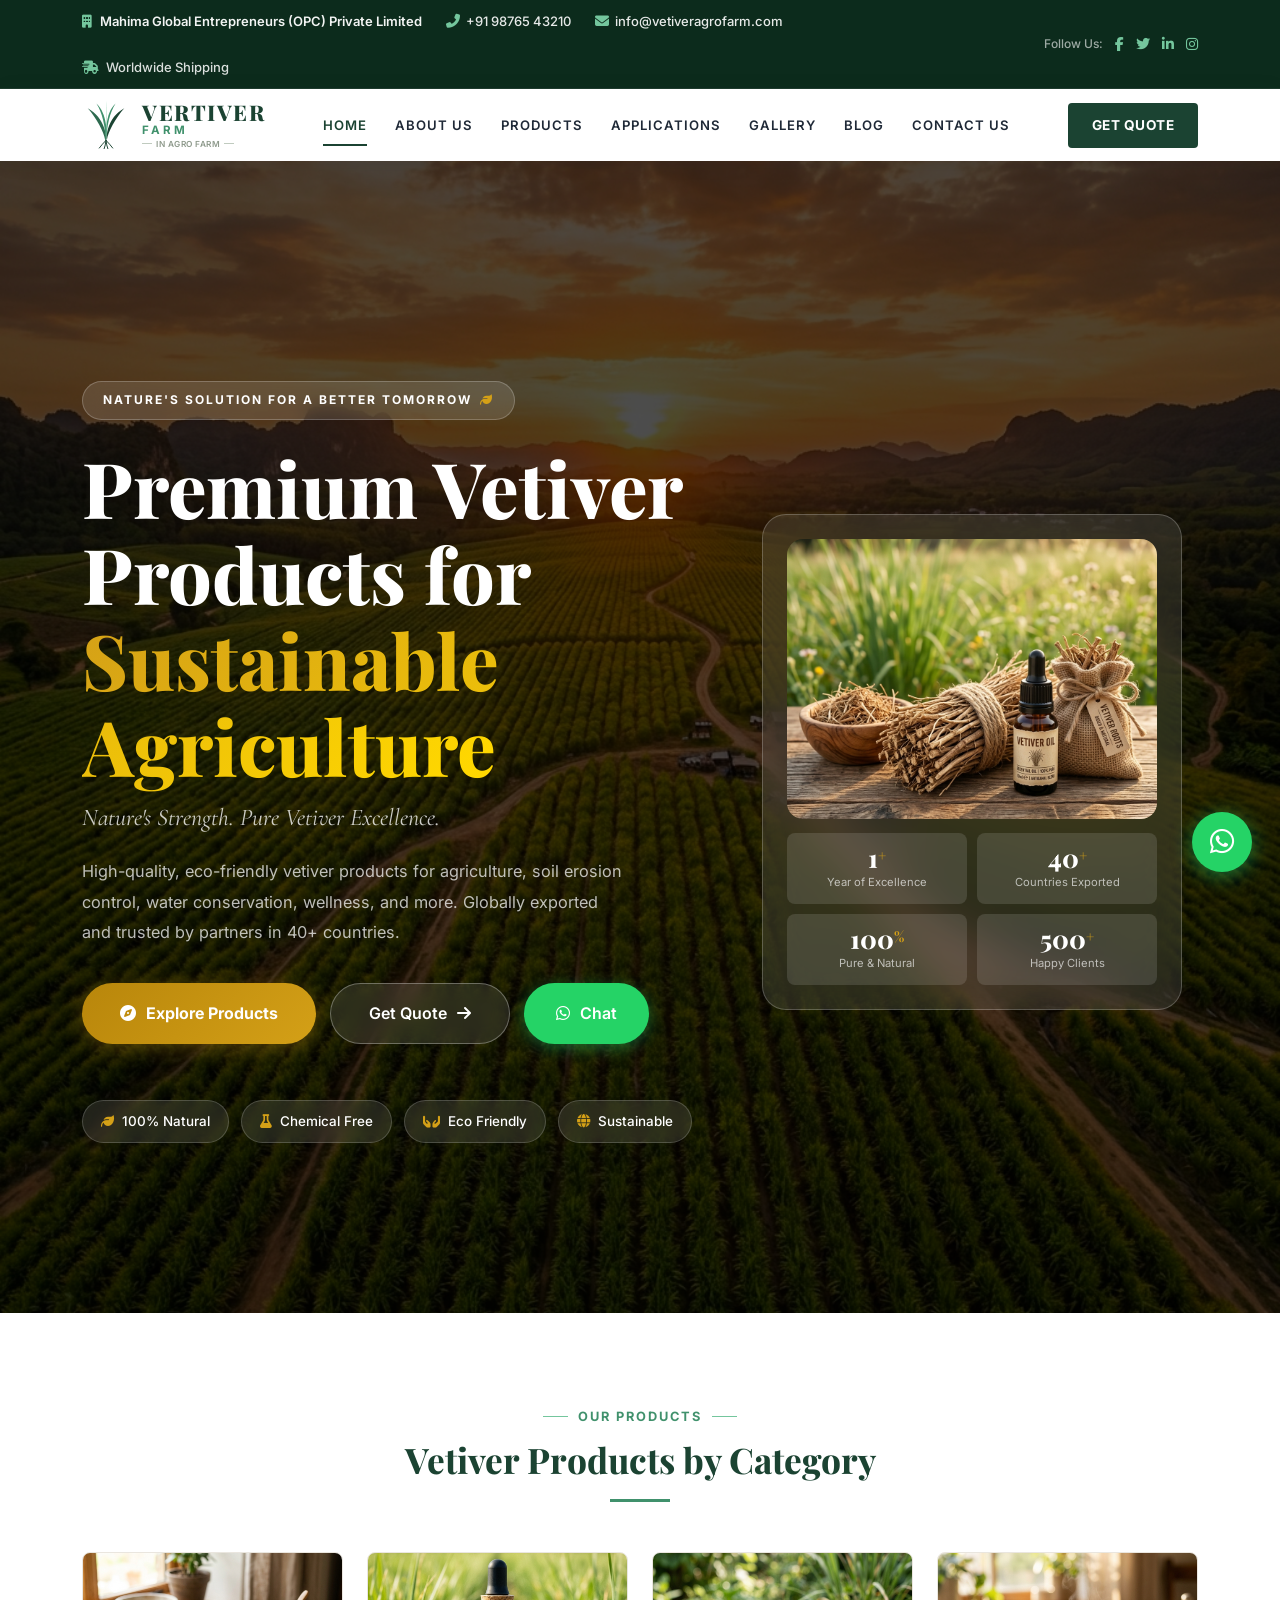
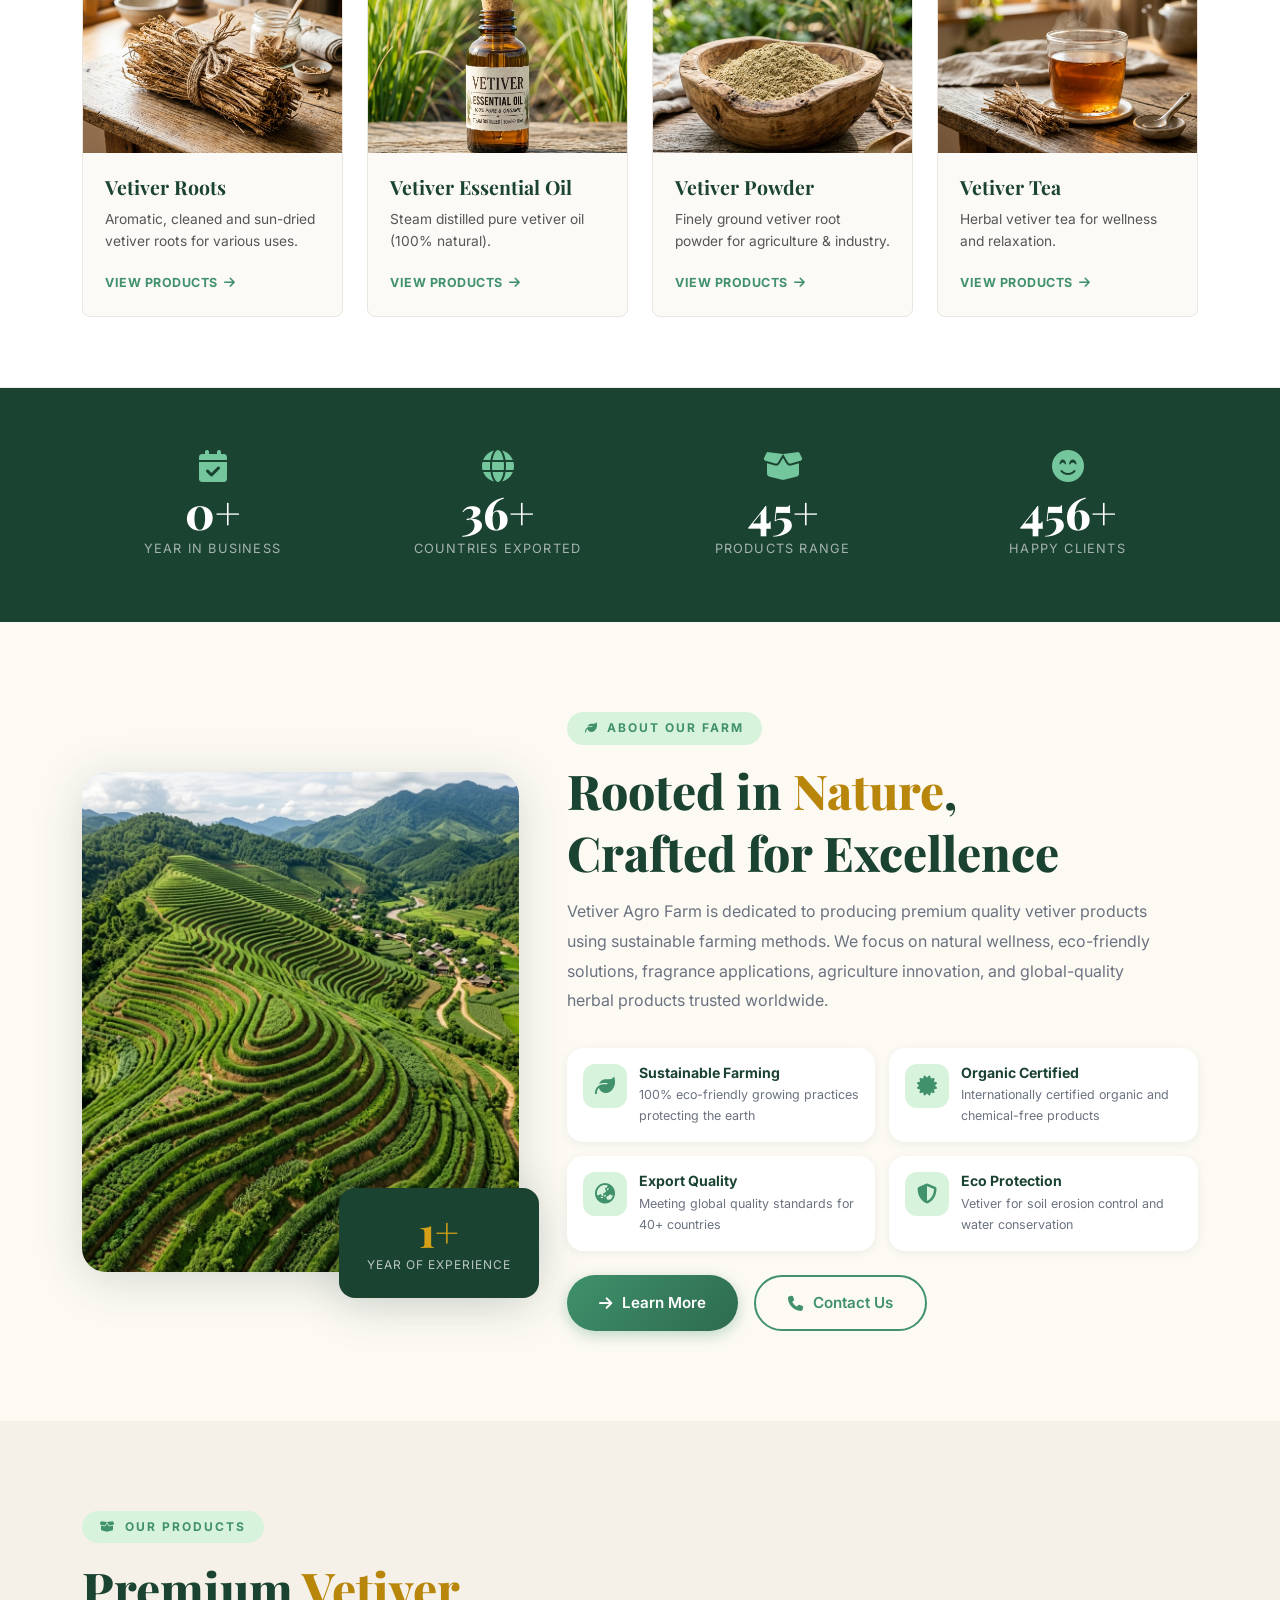
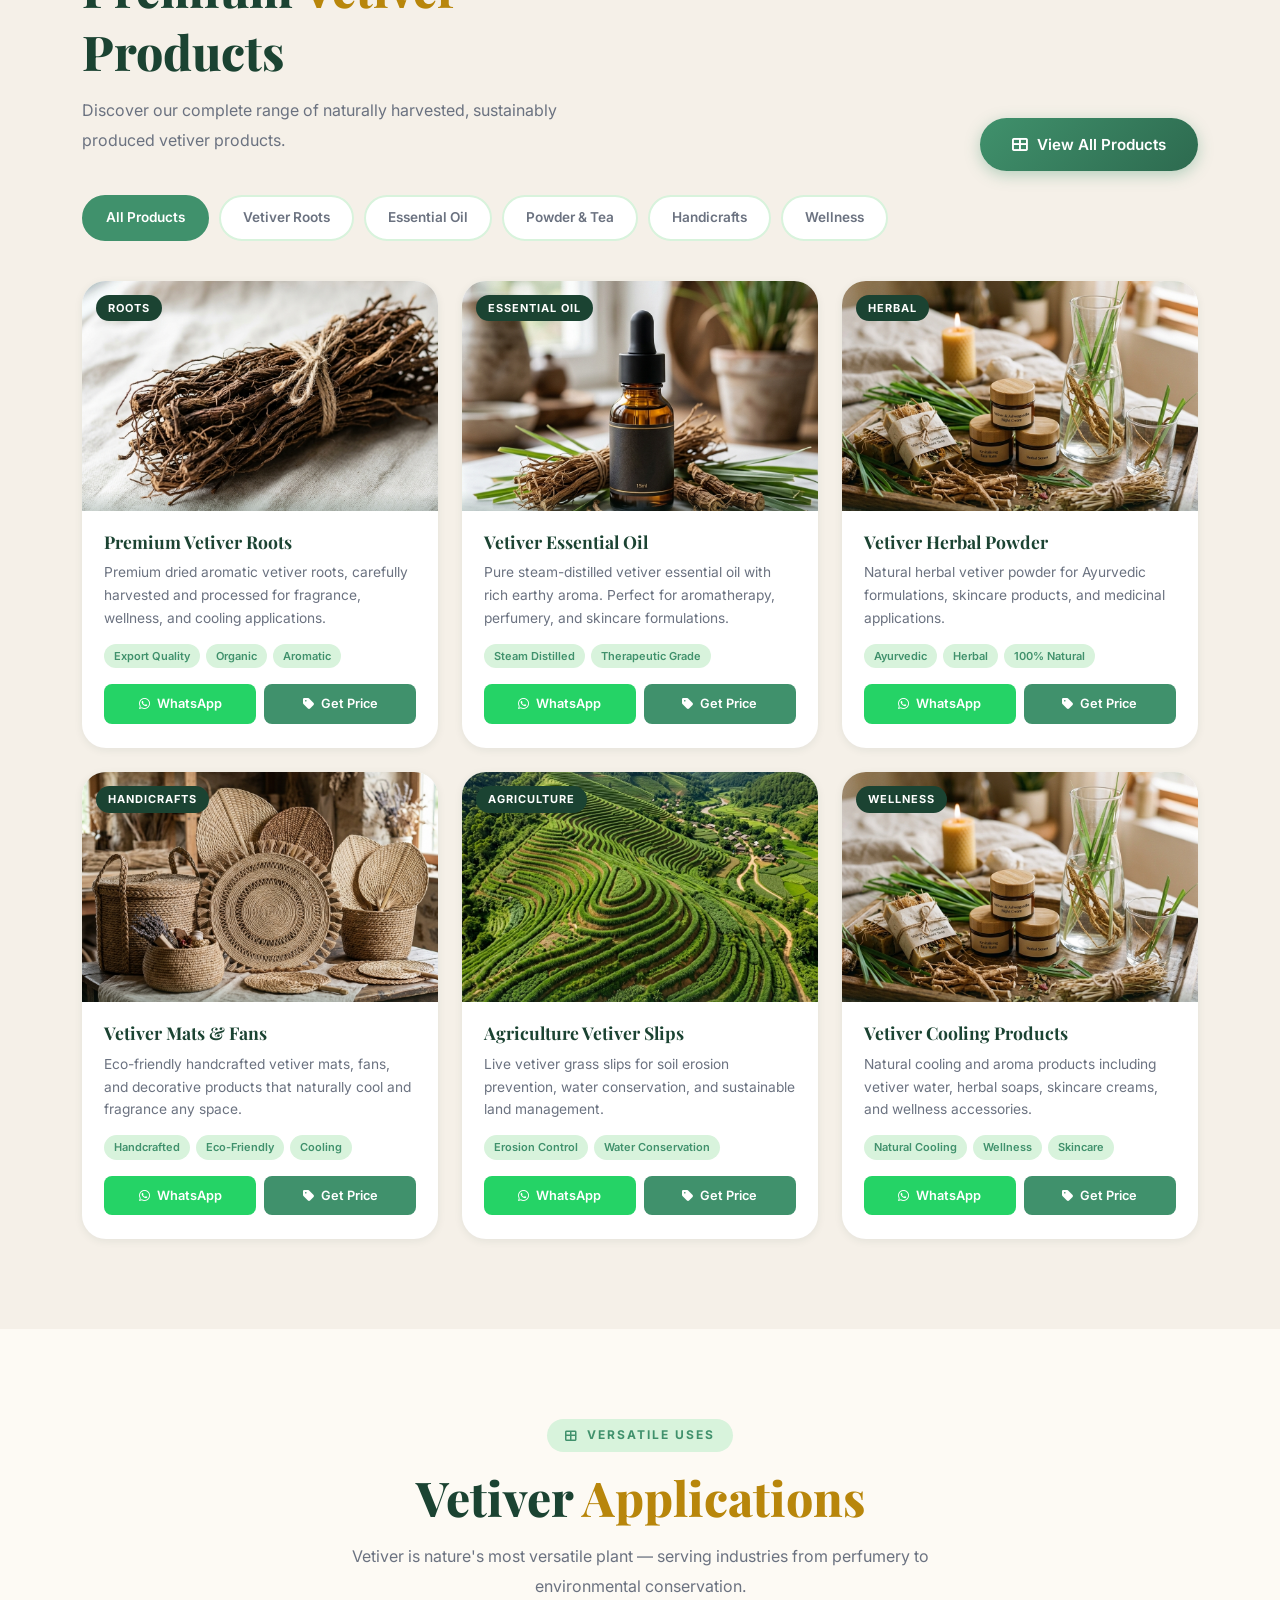
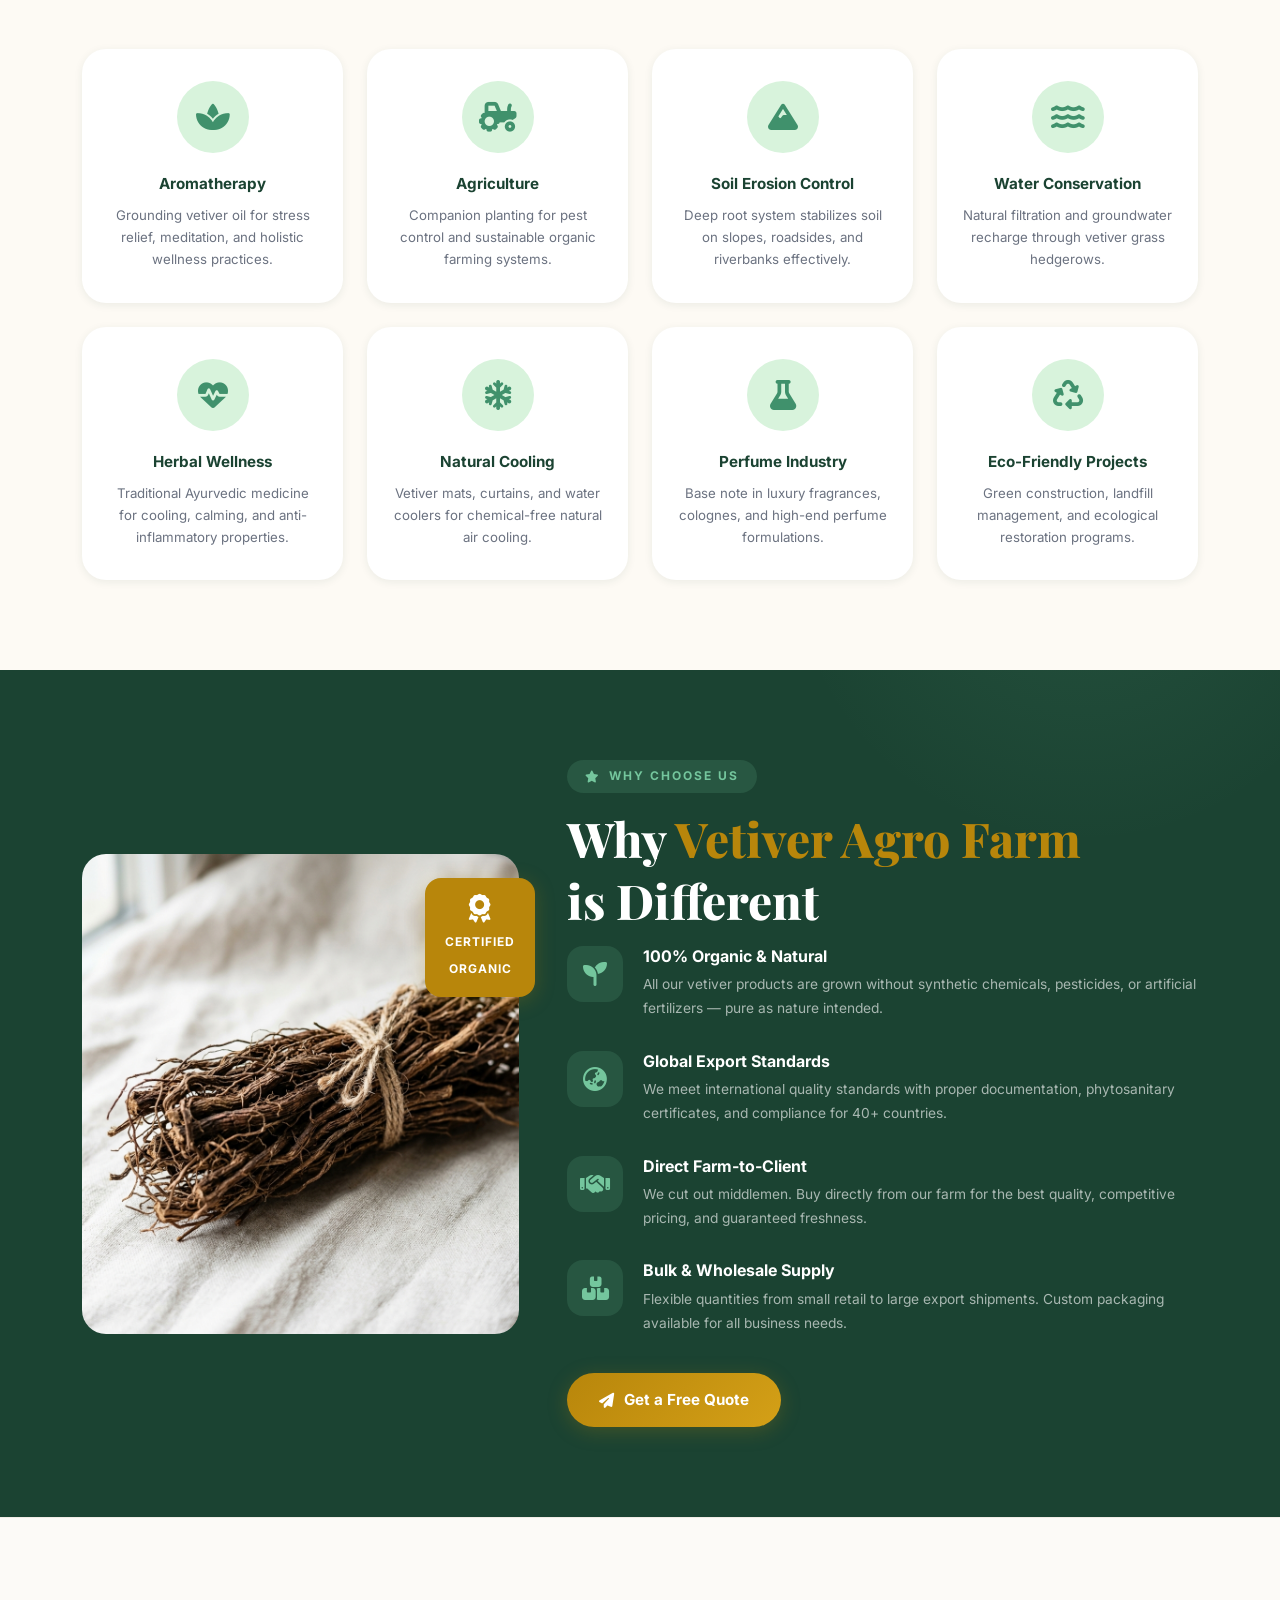
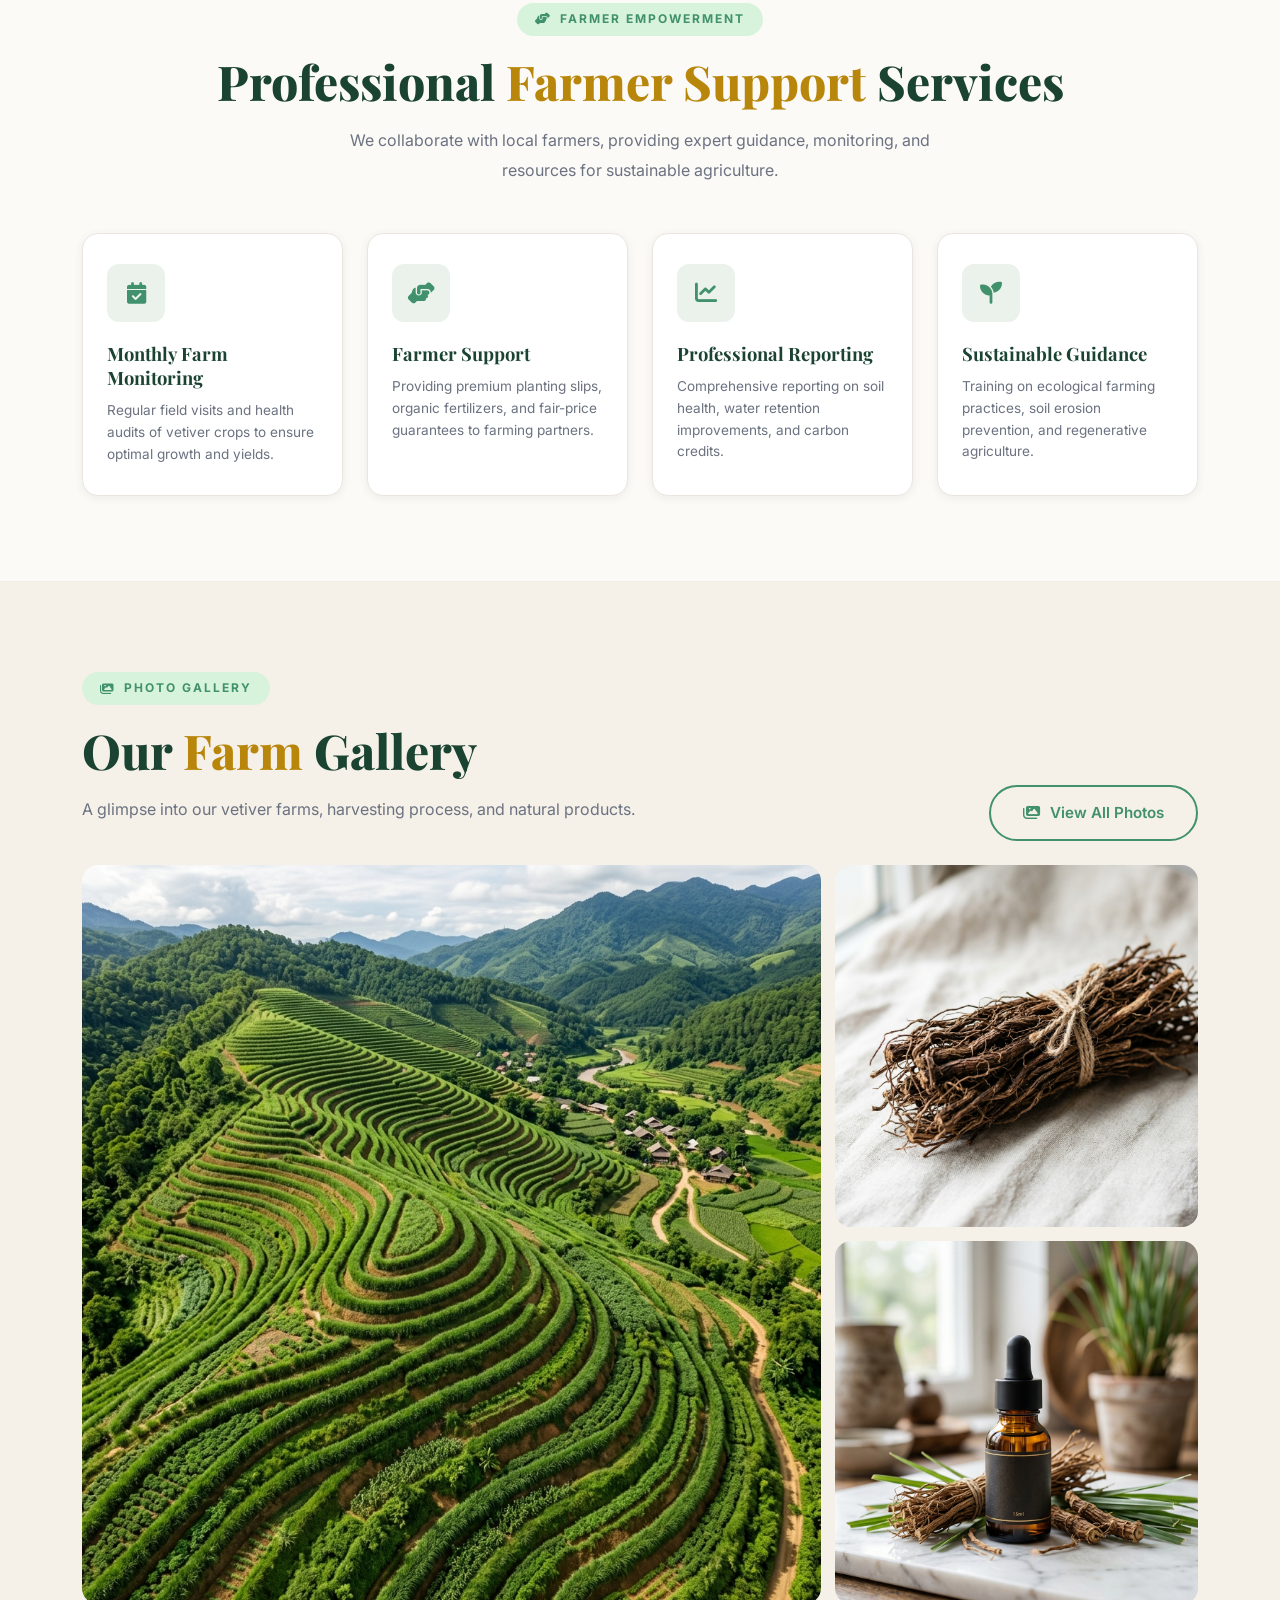
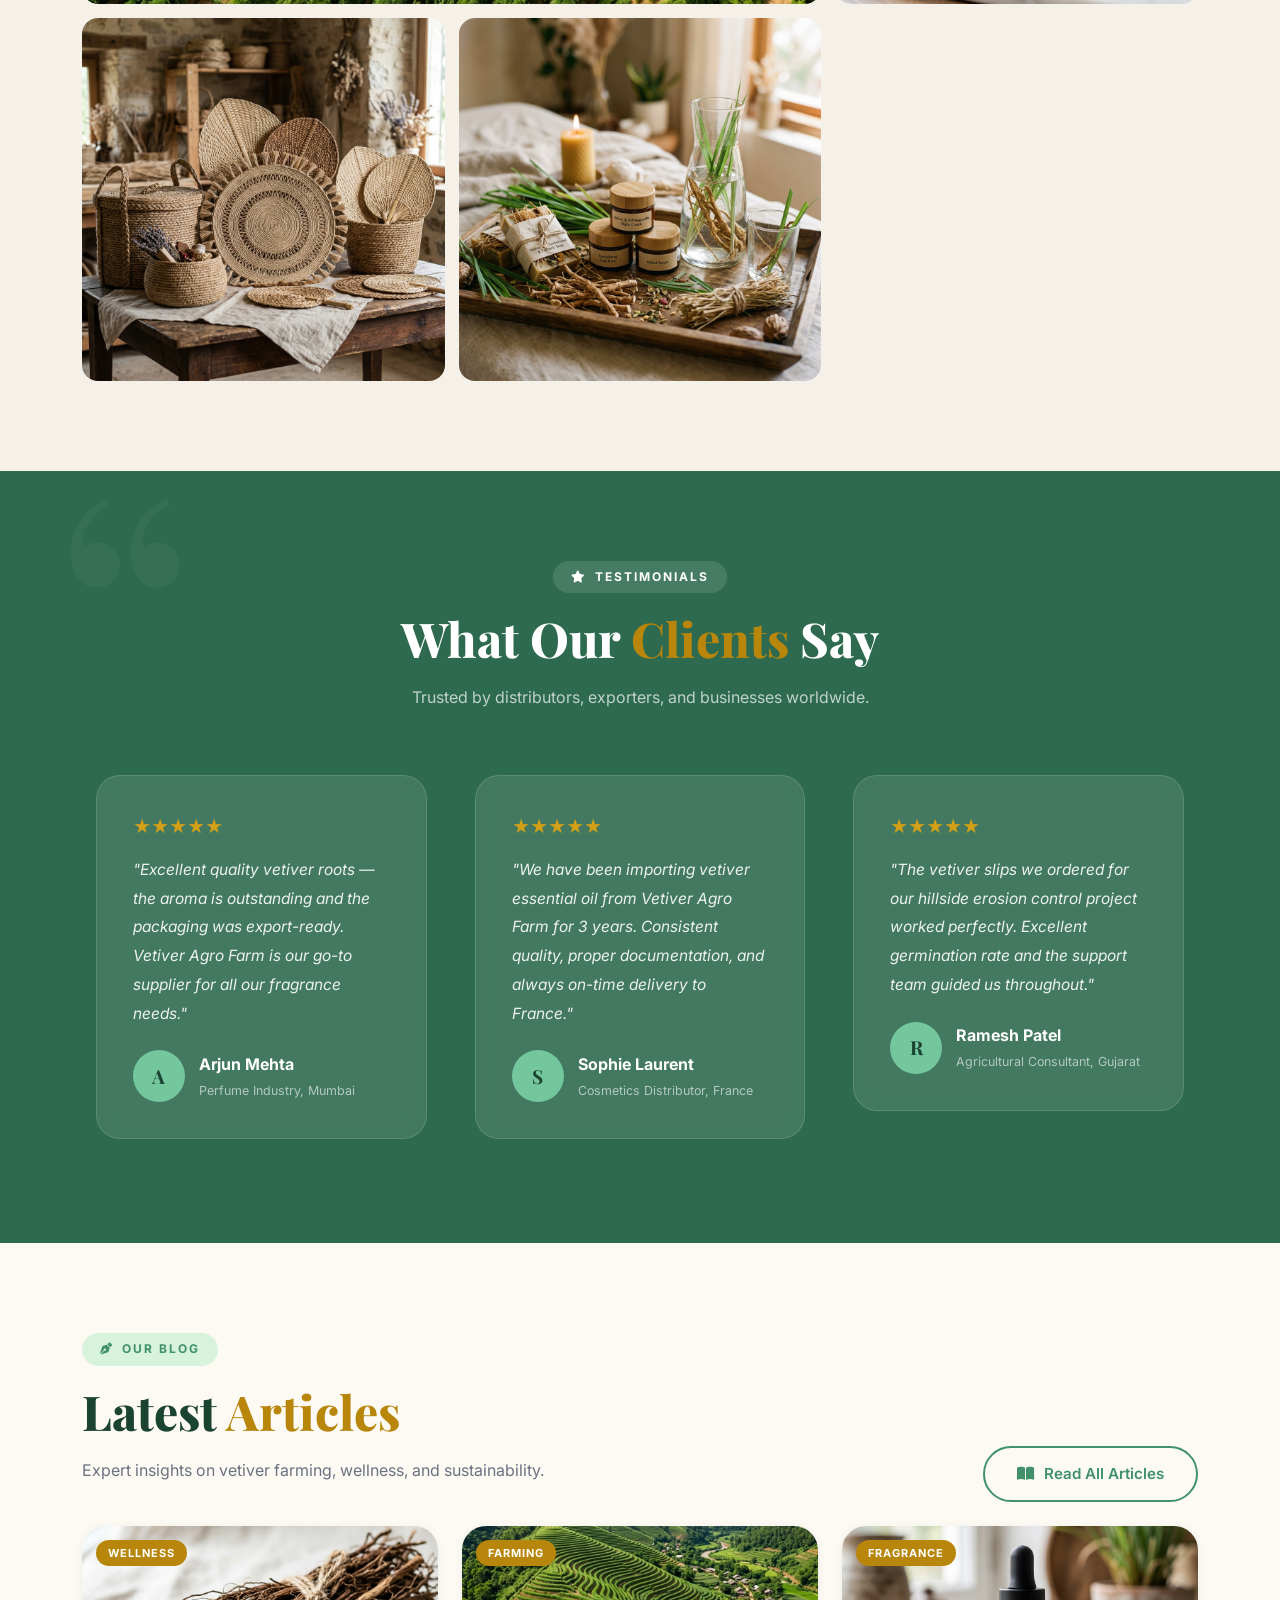
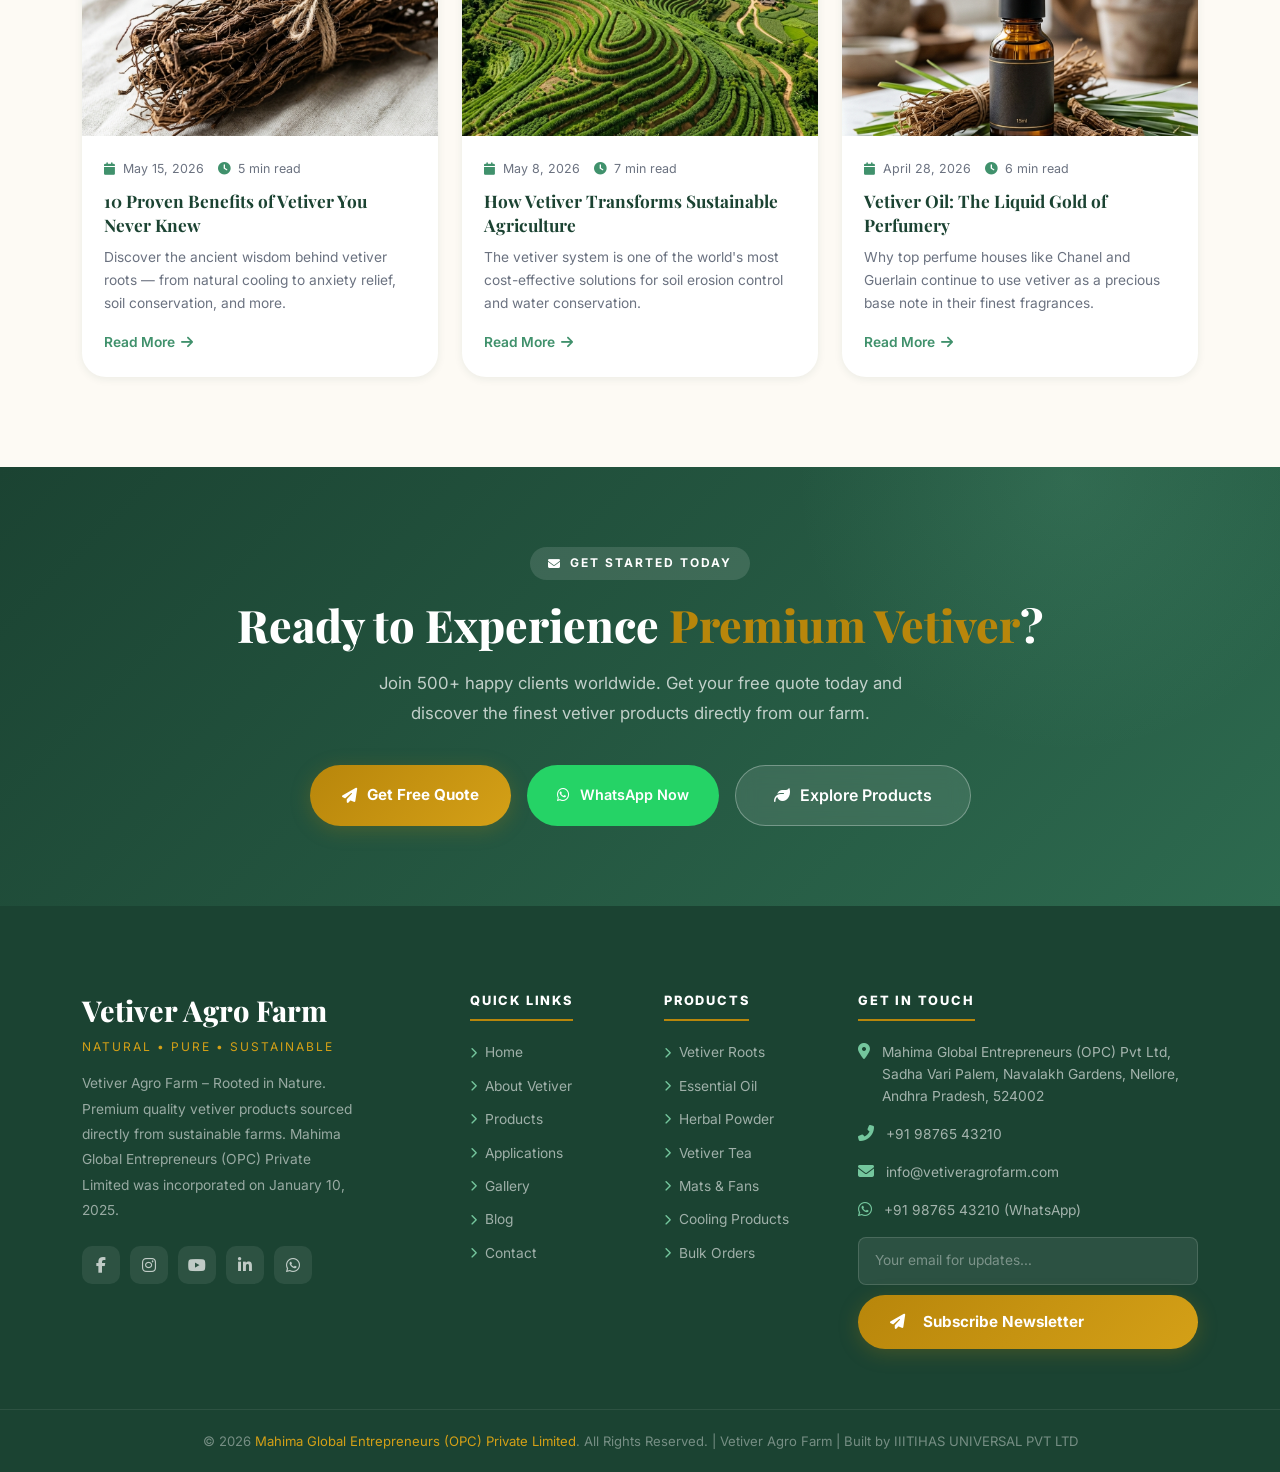
==== index.html @ 58e6f4e7 "Initialize project with VERTIVER FARM IN AGRO FARM website features and exporter support" ====
<!DOCTYPE html>
<html lang="en">
<head>
<meta charset="utf-8">
<title>Vetiver Agro Farm – Premium Vetiver Products | Natural • Pure • Sustainable</title>
<meta name="viewport" content="width=device-width, initial-scale=1.0">
<meta name="description" content="Vetiver Agro Farm – Premium quality vetiver roots, vetiver essential oil, herbal products, and sustainable agriculture solutions. Export quality, 100% natural, eco-friendly.">
<meta name="keywords" content="vetiver roots, vetiver oil, vetiver essential oil, herbal vetiver, organic vetiver, vetiver exporter, vetiver supplier, vetiver agro farm">
<meta property="og:title" content="Vetiver Agro Farm – Nature's Strength. Pure Vetiver Excellence.">
<meta property="og:description" content="Premium vetiver products for wellness, fragrance, agriculture & sustainability.">
<meta property="og:type" content="website">
<link rel="icon" href="img/favicon.ico">

<!-- Google Fonts -->
<link rel="preconnect" href="https://fonts.googleapis.com">
<link rel="preconnect" href="https://fonts.gstatic.com" crossorigin>

<!-- Icons -->
<link href="https://cdnjs.cloudflare.com/ajax/libs/font-awesome/6.5.0/css/all.min.css" rel="stylesheet">
<link href="https://cdn.jsdelivr.net/npm/bootstrap-icons@1.11.0/font/bootstrap-icons.css" rel="stylesheet">

<!-- Owl Carousel -->
<link href="lib/owlcarousel/assets/owl.carousel.min.css" rel="stylesheet">

<!-- Bootstrap -->
<link href="css/bootstrap.min.css" rel="stylesheet">

<!-- Vetiver Design System -->
<link href="css/vetiver.css" rel="stylesheet">

<!-- Schema Markup -->
<script type="application/ld+json">
{
  "@context": "https://schema.org",
  "@type": "Organization",
  "name": "Vetiver Agro Farm",
  "description": "Premium vetiver products supplier and exporter",
  "url": "https://vetiveragrofarm.com",
  "contactPoint": {
    "@type": "ContactPoint",
    "telephone": "+91-9876543210",
    "contactType": "sales"
  }
}
</script>
</head>
<body>

<!-- ====== FLOATING WHATSAPP ====== -->
<div class="floating-wa">
  <span class="floating-wa-tip">Chat on WhatsApp</span>
  <a href="https://wa.me/919876543210?text=Hello%20Vetiver%20Agro%20Farm%2C%20I%20am%20interested%20in%20your%20products."
     class="floating-wa-btn" id="floating-whatsapp-btn" target="_blank" rel="noopener" aria-label="Chat on WhatsApp">
    <i class="fab fa-whatsapp"></i>
  </a>
</div>

<!-- ====== BACK TO TOP ====== -->
<a href="#" class="back-to-top" id="back-to-top" aria-label="Back to top">
  <i class="bi bi-arrow-up"></i>
</a>

<!-- ====== LIGHTBOX ====== -->
<div class="lightbox-overlay" id="lightboxOverlay">
  <button class="lightbox-close" aria-label="Close"><i class="bi bi-x"></i></button>
  <img src="" alt="Gallery Image" class="lightbox-img" id="lightboxImg">
</div>

<!-- ====== TOPBAR ====== -->
<div class="v-topbar d-none d-lg-block">
  <div class="container">
    <div class="row align-items-center">
      <div class="col-lg-9">
        <div class="d-flex align-items-center flex-wrap" style="gap: 24px;">
          <span class="v-topbar-company" style="display: inline-flex; align-items: center; gap: 8px; margin-right: 0;"><i class="fas fa-building" style="color: #74C69D;"></i> Mahima Global Entrepreneurs (OPC) Private Limited</span>
          <a href="tel:+919876543210" style="margin-right: 0;"><i class="fas fa-phone-alt"></i> +91 98765 43210</a>
          <a href="mailto:info@vetiveragrofarm.com" style="margin-right: 0;"><i class="fas fa-envelope"></i> info@vetiveragrofarm.com</a>
          <span class="v-topbar-shipping" style="margin-right: 0;"><i class="fas fa-shipping-fast"></i> Worldwide Shipping</span>
        </div>
      </div>
      <div class="col-lg-3">
        <div class="d-flex align-items-center justify-content-end">
          <div class="v-topbar-social">
            <span>Follow Us:</span>
            <a href="#" aria-label="Facebook"><i class="fab fa-facebook-f"></i></a>
            <a href="#" aria-label="Twitter"><i class="fab fa-twitter"></i></a>
            <a href="#" aria-label="LinkedIn"><i class="fab fa-linkedin-in"></i></a>
            <a href="#" aria-label="Instagram"><i class="fab fa-instagram"></i></a>
          </div>
        </div>
      </div>
    </div>
  </div>
</div>

<!-- ====== NAVBAR ====== -->
<nav class="v-navbar navbar navbar-expand-lg" id="mainNavbar">
  <div class="container">
    <a href="index.html" class="v-brand" aria-label="Vetiver Agro Farm Home">
      <svg xmlns="http://www.w3.org/2000/svg" viewBox="0 0 100 100" class="v-brand-logo-svg">
        <path d="M50 82 C52 75, 48 35, 12 15 C30 35, 46 65, 48 80 Z" fill="#2D6A4F"/>
        <path d="M50 82 C53 72, 53 25, 30 5 C42 22, 49 55, 49 80 Z" fill="#40916C"/>
        <path d="M51 82 C50 72, 47 25, 70 5 C58 22, 51 55, 51 80 Z" fill="#40916C"/>
        <path d="M52 82 C50 75, 52 35, 88 15 C70 35, 54 65, 52 80 Z" fill="#1B4332"/>
        <path d="M50 82 C50 70, 50 15, 50 0 C51 15, 51 70, 50 82 Z" fill="#74C69D"/>
        <path d="M50 82 Q42 90, 36 98 M50 82 Q49 92, 46 100 M50 82 Q51 92, 54 100 M50 82 Q58 90, 64 98" stroke="#1B4332" stroke-width="2" fill="none" stroke-linecap="round"/>
      </svg>
      <div class="v-brand-text">
        <span class="v-brand-title">VERTIVER</span>
        <span class="v-brand-subtitle">FARM</span>
        <span class="v-brand-tagline">IN AGRO FARM</span>
      </div>
    </a>
    
    <div class="d-flex align-items-center">
      <!-- Sticky Action Buttons for Mobile Header -->
      <div class="mobile-nav-actions d-flex d-lg-none">
        <a href="tel:+919876543210" class="mobile-nav-btn phone" aria-label="Call Us"><i class="fas fa-phone-alt"></i></a>
        <a href="https://wa.me/919876543210" class="mobile-nav-btn whatsapp" target="_blank" aria-label="Chat on WhatsApp"><i class="fab fa-whatsapp"></i></a>
      </div>
      
      <!-- Hamburger Menu Toggler -->
      <button class="navbar-toggler border-0 p-1" type="button" data-bs-toggle="collapse" data-bs-target="#navbarCollapse" aria-label="Toggle navigation">
        <span class="navbar-toggler-icon"></span>
      </button>
    </div>
    
    <div class="collapse navbar-collapse" id="navbarCollapse">
      <!-- Close button inside mobile menu collapse -->
      <button class="mobile-menu-close d-lg-none" type="button" data-bs-toggle="collapse" data-bs-target="#navbarCollapse" aria-label="Close menu">
        <i class="fas fa-times"></i>
      </button>
      
      <div class="navbar-nav mx-auto">
        <a href="index.html"    class="nav-item nav-link v-nav-link active">Home</a>
        <a href="about.html"    class="nav-item nav-link v-nav-link">About Us</a>
        <a href="product.html"  class="nav-item nav-link v-nav-link">Products</a>
        <a href="service.html"  class="nav-item nav-link v-nav-link">Applications</a>
        <a href="gallery.html"  class="nav-item nav-link v-nav-link">Gallery</a>
        <a href="blog.html"     class="nav-item nav-link v-nav-link">Blog</a>
        <a href="contact.html"  class="nav-item nav-link v-nav-link">Contact Us</a>
      </div>
      <div class="v-nav-cta d-none d-lg-flex">
        <a href="contact.html#inquiry" class="v-btn-quote" id="navbar-quote-btn">Get Quote</a>
      </div>
    </div>
  </div>
</nav>

<!-- ====== HERO SECTION ====== -->
<section class="hero" id="hero">
  <div class="hero-bg"></div>
  <div class="hero-particles"></div>
  
  <div class="container">
    <div class="row align-items-center">
      <div class="col-lg-7">
        <div class="hero-content animate-on-scroll">
          <div class="hero-badge">
            NATURE'S SOLUTION FOR A BETTER TOMORROW <i class="fas fa-leaf"></i>
          </div>
          <h1 class="hero-title">
            Premium Vetiver Products for <span class="gold-text">Sustainable Agriculture</span>
          </h1>
          <p class="hero-sub">Nature's Strength. Pure Vetiver Excellence.</p>
          <p class="hero-desc">
            High-quality, eco-friendly vetiver products for agriculture, soil erosion control, water conservation, wellness, and more. Globally exported and trusted by partners in 40+ countries.
          </p>
          <div class="hero-btns">
            <a href="product.html" class="hero-btn-primary" id="hero-explore-btn">
              <i class="fas fa-compass"></i> Explore Products
            </a>
            <a href="contact.html#inquiry" class="hero-btn-outline" id="hero-about-btn">
              Get Quote <i class="fas fa-arrow-right"></i>
            </a>
            <a href="https://wa.me/919876543210?text=Hello%20Vetiver%20Agro%20Farm%2C%20I%20am%20interested%20in%20your%20products." class="hero-btn-wa" id="hero-wa-btn" target="_blank">
              <i class="fab fa-whatsapp"></i> Chat
            </a>
          </div>
          
          <div class="hero-features">
            <div class="hero-feat-badge">
              <i class="fas fa-leaf"></i> 100% Natural
            </div>
            <div class="hero-feat-badge">
              <i class="fas fa-flask"></i> Chemical Free
            </div>
            <div class="hero-feat-badge">
              <i class="fas fa-hands-holding"></i> Eco Friendly
            </div>
            <div class="hero-feat-badge">
              <i class="fas fa-globe"></i> Sustainable
            </div>
          </div>
        </div>
      </div>
      
      <div class="col-lg-5 hero-img-col animate-on-scroll d2">
        <div class="hero-card">
          <img src="img/vetiver_hero_product.png" alt="Premium Vetiver Products" loading="lazy">
          <div class="hero-card-stats">
            <div class="hero-stat">
              <div class="num">1<sup>+</sup></div>
              <div class="lbl">Year of Excellence</div>
            </div>
            <div class="hero-stat">
              <div class="num">40<sup>+</sup></div>
              <div class="lbl">Countries Exported</div>
            </div>
            <div class="hero-stat">
              <div class="num">100<sup>%</sup></div>
              <div class="lbl">Pure & Natural</div>
            </div>
            <div class="hero-stat">
              <div class="num">500<sup>+</sup></div>
              <div class="lbl">Happy Clients</div>
            </div>
          </div>
        </div>
      </div>
    </div>
  </div>
</section>

<!-- ====== PRODUCTS BY CATEGORY ====== -->
<section class="cat-products-section" id="product-categories">
  <div class="container">
    <div class="cat-heading-wrap animate-on-scroll">
      <span class="cat-section-subtitle">Our Products</span>
      <h2 class="cat-section-title">Vetiver Products by Category</h2>
      <div class="cat-title-underline"></div>
    </div>
    
    <div class="cat-card-grid">
      <!-- Card 1: Vetiver Roots -->
      <div class="animate-on-scroll d1">
        <div class="cat-card">
          <div class="cat-card-img-wrap">
            <img src="img/vetiver_roots_cat.png" alt="Vetiver Roots" loading="lazy">
          </div>
          <div class="cat-card-body">
            <h3 class="cat-card-title">Vetiver Roots</h3>
            <p class="cat-card-desc">Aromatic, cleaned and sun-dried vetiver roots for various uses.</p>
            <a href="product.html" class="cat-card-link">View Products <i class="fas fa-arrow-right"></i></a>
          </div>
        </div>
      </div>
      
      <!-- Card 2: Vetiver Essential Oil -->
      <div class="animate-on-scroll d2">
        <div class="cat-card">
          <div class="cat-card-img-wrap">
            <img src="img/vetiver_oil_cat.png" alt="Vetiver Essential Oil" loading="lazy">
          </div>
          <div class="cat-card-body">
            <h3 class="cat-card-title">Vetiver Essential Oil</h3>
            <p class="cat-card-desc">Steam distilled pure vetiver oil (100% natural).</p>
            <a href="product.html" class="cat-card-link">View Products <i class="fas fa-arrow-right"></i></a>
          </div>
        </div>
      </div>
      
      <!-- Card 3: Vetiver Powder -->
      <div class="animate-on-scroll d3">
        <div class="cat-card">
          <div class="cat-card-img-wrap">
            <img src="img/vetiver_powder_cat.png" alt="Vetiver Powder" loading="lazy">
          </div>
          <div class="cat-card-body">
            <h3 class="cat-card-title">Vetiver Powder</h3>
            <p class="cat-card-desc">Finely ground vetiver root powder for agriculture & industry.</p>
            <a href="product.html" class="cat-card-link">View Products <i class="fas fa-arrow-right"></i></a>
          </div>
        </div>
      </div>
      
      <!-- Card 4: Vetiver Tea -->
      <div class="animate-on-scroll d4">
        <div class="cat-card">
          <div class="cat-card-img-wrap">
            <img src="img/vetiver_tea_cat.png" alt="Vetiver Tea" loading="lazy">
          </div>
          <div class="cat-card-body">
            <h3 class="cat-card-title">Vetiver Tea</h3>
            <p class="cat-card-desc">Herbal vetiver tea for wellness and relaxation.</p>
            <a href="product.html" class="cat-card-link">View Products <i class="fas fa-arrow-right"></i></a>
          </div>
        </div>
      </div>
    </div>
  </div>
</section>

<!-- ====== STATS BAR ====== -->
<div class="stats-bar animate-on-scroll">
  <div class="container">
    <div class="row text-center">
      <div class="col-6 col-md-3">
        <div class="stat-item">
          <i class="fas fa-calendar-check stat-icon"></i>
          <span class="stat-num"><span data-target="1" data-suffix="+"></span></span>
          <span class="stat-lbl">Year in Business</span>
        </div>
      </div>
      <div class="col-6 col-md-3">
        <div class="stat-item">
          <i class="fas fa-globe stat-icon"></i>
          <span class="stat-num"><span data-target="40" data-suffix="+"></span></span>
          <span class="stat-lbl">Countries Exported</span>
        </div>
      </div>
      <div class="col-6 col-md-3">
        <div class="stat-item">
          <i class="fas fa-box-open stat-icon"></i>
          <span class="stat-num"><span data-target="50" data-suffix="+"></span></span>
          <span class="stat-lbl">Products Range</span>
        </div>
      </div>
      <div class="col-6 col-md-3">
        <div class="stat-item">
          <i class="fas fa-smile-beam stat-icon"></i>
          <span class="stat-num"><span data-target="500" data-suffix="+"></span></span>
          <span class="stat-lbl">Happy Clients</span>
        </div>
      </div>
    </div>
  </div>
</div>

<!-- ====== ABOUT SECTION ====== -->
<section class="about-section" id="about">
  <div class="container">
    <div class="row align-items-center g-5">
      <div class="col-lg-5 animate-on-scroll">
        <div class="about-img-wrap">
          <img src="img/vetiver_agriculture.jpg" alt="Vetiver Agro Farm Sustainable Farming" class="about-img">
          <div class="about-exp-badge">
            <div class="num">1+</div>
            <div class="lbl">Year of Experience</div>
          </div>
        </div>
      </div>
      <div class="col-lg-7 animate-on-scroll d2">
        <div class="section-badge"><i class="fas fa-leaf"></i> About Our Farm</div>
        <h2 class="section-title">Rooted in <span>Nature</span>,<br>Crafted for Excellence</h2>
        <p class="section-subtitle mb-4">
          Vetiver Agro Farm is dedicated to producing premium quality vetiver products using sustainable
          farming methods. We focus on natural wellness, eco-friendly solutions, fragrance applications,
          agriculture innovation, and global-quality herbal products trusted worldwide.
        </p>
        <div class="about-feats">
          <div class="about-feat">
            <div class="about-feat-icon"><i class="fas fa-leaf"></i></div>
            <div class="about-feat-text">
              <h6>Sustainable Farming</h6>
              <p>100% eco-friendly growing practices protecting the earth</p>
            </div>
          </div>
          <div class="about-feat">
            <div class="about-feat-icon"><i class="fas fa-certificate"></i></div>
            <div class="about-feat-text">
              <h6>Organic Certified</h6>
              <p>Internationally certified organic and chemical-free products</p>
            </div>
          </div>
          <div class="about-feat">
            <div class="about-feat-icon"><i class="fas fa-globe-asia"></i></div>
            <div class="about-feat-text">
              <h6>Export Quality</h6>
              <p>Meeting global quality standards for 40+ countries</p>
            </div>
          </div>
          <div class="about-feat">
            <div class="about-feat-icon"><i class="fas fa-shield-alt"></i></div>
            <div class="about-feat-text">
              <h6>Eco Protection</h6>
              <p>Vetiver for soil erosion control and water conservation</p>
            </div>
          </div>
        </div>
        <div class="d-flex gap-3 mt-4">
          <a href="about.html" class="btn-v-primary">
            <i class="fas fa-arrow-right"></i> Learn More
          </a>
          <a href="contact.html" class="btn-v-outline">
            <i class="fas fa-phone"></i> Contact Us
          </a>
        </div>
      </div>
    </div>
  </div>
</section>

<!-- ====== PRODUCTS SECTION ====== -->
<section class="products-section" id="products">
  <div class="container">
    <div class="row mb-4">
      <div class="col-lg-6 animate-on-scroll">
        <div class="section-badge"><i class="fas fa-box-open"></i> Our Products</div>
        <h2 class="section-title">Premium <span>Vetiver</span> Products</h2>
        <p class="section-subtitle">Discover our complete range of naturally harvested, sustainably produced vetiver products.</p>
      </div>
      <div class="col-lg-6 d-flex align-items-end justify-content-lg-end animate-on-scroll d2">
        <a href="product.html" class="btn-v-primary mt-3"><i class="fas fa-th-large"></i> View All Products</a>
      </div>
    </div>

    <div class="filter-tabs animate-on-scroll d2" id="productFilters">
      <button class="filter-btn active" data-filter="all">All Products</button>
      <button class="filter-btn" data-filter="roots">Vetiver Roots</button>
      <button class="filter-btn" data-filter="oil">Essential Oil</button>
      <button class="filter-btn" data-filter="powder">Powder & Tea</button>
      <button class="filter-btn" data-filter="handicrafts">Handicrafts</button>
      <button class="filter-btn" data-filter="wellness">Wellness</button>
    </div>

    <div class="row g-4 mobile-slider-row">
      <!-- Product 1: Vetiver Roots -->
      <div class="col-md-6 col-lg-4 product-card-wrap animate-on-scroll d1" data-category="roots">
        <div class="product-card">
          <div class="product-img-wrap">
            <img src="img/vetiver_roots.jpg" alt="Premium Vetiver Roots">
            <span class="product-cat-tag">Roots</span>
            <div class="product-overlay">
              <a href="https://wa.me/919876543210?text=I%20am%20interested%20in%20Vetiver%20Roots" class="btn-v-whatsapp btn-inq wa" target="_blank"><i class="fab fa-whatsapp me-1"></i> Inquire</a>
              <a href="contact.html#inquiry" class="btn-v-primary btn-inq green"><i class="fas fa-envelope me-1"></i> Quote</a>
            </div>
          </div>
          <div class="product-body">
            <h3 class="product-name">Premium Vetiver Roots</h3>
            <p class="product-desc">Premium dried aromatic vetiver roots, carefully harvested and processed for fragrance, wellness, and cooling applications.</p>
            <div class="product-tags">
              <span class="product-tag">Export Quality</span>
              <span class="product-tag">Organic</span>
              <span class="product-tag">Aromatic</span>
            </div>
            <div class="product-actions">
              <a href="https://wa.me/919876543210?text=I%20want%20to%20buy%20Vetiver%20Roots" class="btn-inq wa" target="_blank"><i class="fab fa-whatsapp me-1"></i> WhatsApp</a>
              <a href="contact.html#inquiry" class="btn-inq green"><i class="fas fa-tag me-1"></i> Get Price</a>
            </div>
          </div>
        </div>
      </div>

      <!-- Product 2: Essential Oil -->
      <div class="col-md-6 col-lg-4 product-card-wrap animate-on-scroll d2" data-category="oil">
        <div class="product-card">
          <div class="product-img-wrap">
            <img src="img/vetiver_oil.jpg" alt="Vetiver Essential Oil">
            <span class="product-cat-tag">Essential Oil</span>
            <div class="product-overlay">
              <a href="https://wa.me/919876543210?text=I%20am%20interested%20in%20Vetiver%20Essential%20Oil" class="btn-inq wa" target="_blank"><i class="fab fa-whatsapp me-1"></i> Inquire</a>
              <a href="contact.html#inquiry" class="btn-inq green"><i class="fas fa-envelope me-1"></i> Quote</a>
            </div>
          </div>
          <div class="product-body">
            <h3 class="product-name">Vetiver Essential Oil</h3>
            <p class="product-desc">Pure steam-distilled vetiver essential oil with rich earthy aroma. Perfect for aromatherapy, perfumery, and skincare formulations.</p>
            <div class="product-tags">
              <span class="product-tag">Steam Distilled</span>
              <span class="product-tag">Therapeutic Grade</span>
            </div>
            <div class="product-actions">
              <a href="https://wa.me/919876543210?text=I%20want%20to%20buy%20Vetiver%20Oil" class="btn-inq wa" target="_blank"><i class="fab fa-whatsapp me-1"></i> WhatsApp</a>
              <a href="contact.html#inquiry" class="btn-inq green"><i class="fas fa-tag me-1"></i> Get Price</a>
            </div>
          </div>
        </div>
      </div>

      <!-- Product 3: Vetiver Powder -->
      <div class="col-md-6 col-lg-4 product-card-wrap animate-on-scroll d3" data-category="powder">
        <div class="product-card">
          <div class="product-img-wrap">
            <img src="img/vetiver_wellness.jpg" alt="Vetiver Powder">
            <span class="product-cat-tag">Herbal</span>
            <div class="product-overlay">
              <a href="https://wa.me/919876543210?text=I%20am%20interested%20in%20Vetiver%20Powder" class="btn-inq wa" target="_blank"><i class="fab fa-whatsapp me-1"></i> Inquire</a>
              <a href="contact.html#inquiry" class="btn-inq green"><i class="fas fa-envelope me-1"></i> Quote</a>
            </div>
          </div>
          <div class="product-body">
            <h3 class="product-name">Vetiver Herbal Powder</h3>
            <p class="product-desc">Natural herbal vetiver powder for Ayurvedic formulations, skincare products, and medicinal applications.</p>
            <div class="product-tags">
              <span class="product-tag">Ayurvedic</span>
              <span class="product-tag">Herbal</span>
              <span class="product-tag">100% Natural</span>
            </div>
            <div class="product-actions">
              <a href="https://wa.me/919876543210" class="btn-inq wa" target="_blank"><i class="fab fa-whatsapp me-1"></i> WhatsApp</a>
              <a href="contact.html#inquiry" class="btn-inq green"><i class="fas fa-tag me-1"></i> Get Price</a>
            </div>
          </div>
        </div>
      </div>

      <!-- Product 4: Vetiver Handicrafts -->
      <div class="col-md-6 col-lg-4 product-card-wrap animate-on-scroll d1" data-category="handicrafts">
        <div class="product-card">
          <div class="product-img-wrap">
            <img src="img/vetiver_handicrafts.jpg" alt="Vetiver Handicrafts Mats and Fans">
            <span class="product-cat-tag">Handicrafts</span>
            <div class="product-overlay">
              <a href="https://wa.me/919876543210?text=I%20am%20interested%20in%20Vetiver%20Handicrafts" class="btn-inq wa" target="_blank"><i class="fab fa-whatsapp me-1"></i> Inquire</a>
              <a href="contact.html#inquiry" class="btn-inq green"><i class="fas fa-envelope me-1"></i> Quote</a>
            </div>
          </div>
          <div class="product-body">
            <h3 class="product-name">Vetiver Mats & Fans</h3>
            <p class="product-desc">Eco-friendly handcrafted vetiver mats, fans, and decorative products that naturally cool and fragrance any space.</p>
            <div class="product-tags">
              <span class="product-tag">Handcrafted</span>
              <span class="product-tag">Eco-Friendly</span>
              <span class="product-tag">Cooling</span>
            </div>
            <div class="product-actions">
              <a href="https://wa.me/919876543210" class="btn-inq wa" target="_blank"><i class="fab fa-whatsapp me-1"></i> WhatsApp</a>
              <a href="contact.html#inquiry" class="btn-inq green"><i class="fas fa-tag me-1"></i> Get Price</a>
            </div>
          </div>
        </div>
      </div>

      <!-- Product 5: Agriculture Solutions -->
      <div class="col-md-6 col-lg-4 product-card-wrap animate-on-scroll d2" data-category="roots">
        <div class="product-card">
          <div class="product-img-wrap">
            <img src="img/vetiver_agriculture.jpg" alt="Vetiver Agriculture Solutions">
            <span class="product-cat-tag">Agriculture</span>
            <div class="product-overlay">
              <a href="https://wa.me/919876543210?text=I%20need%20Vetiver%20for%20Agriculture" class="btn-inq wa" target="_blank"><i class="fab fa-whatsapp me-1"></i> Inquire</a>
              <a href="contact.html#inquiry" class="btn-inq green"><i class="fas fa-envelope me-1"></i> Quote</a>
            </div>
          </div>
          <div class="product-body">
            <h3 class="product-name">Agriculture Vetiver Slips</h3>
            <p class="product-desc">Live vetiver grass slips for soil erosion prevention, water conservation, and sustainable land management.</p>
            <div class="product-tags">
              <span class="product-tag">Erosion Control</span>
              <span class="product-tag">Water Conservation</span>
            </div>
            <div class="product-actions">
              <a href="https://wa.me/919876543210" class="btn-inq wa" target="_blank"><i class="fab fa-whatsapp me-1"></i> WhatsApp</a>
              <a href="contact.html#inquiry" class="btn-inq green"><i class="fas fa-tag me-1"></i> Get Price</a>
            </div>
          </div>
        </div>
      </div>

      <!-- Product 6: Wellness -->
      <div class="col-md-6 col-lg-4 product-card-wrap animate-on-scroll d3" data-category="wellness">
        <div class="product-card">
          <div class="product-img-wrap">
            <img src="img/vetiver_wellness.jpg" alt="Vetiver Wellness and Cooling Products">
            <span class="product-cat-tag">Wellness</span>
            <div class="product-overlay">
              <a href="https://wa.me/919876543210?text=I%20am%20interested%20in%20Vetiver%20Wellness%20products" class="btn-inq wa" target="_blank"><i class="fab fa-whatsapp me-1"></i> Inquire</a>
              <a href="contact.html#inquiry" class="btn-inq green"><i class="fas fa-envelope me-1"></i> Quote</a>
            </div>
          </div>
          <div class="product-body">
            <h3 class="product-name">Vetiver Cooling Products</h3>
            <p class="product-desc">Natural cooling and aroma products including vetiver water, herbal soaps, skincare creams, and wellness accessories.</p>
            <div class="product-tags">
              <span class="product-tag">Natural Cooling</span>
              <span class="product-tag">Wellness</span>
              <span class="product-tag">Skincare</span>
            </div>
            <div class="product-actions">
              <a href="https://wa.me/919876543210" class="btn-inq wa" target="_blank"><i class="fab fa-whatsapp me-1"></i> WhatsApp</a>
              <a href="contact.html#inquiry" class="btn-inq green"><i class="fas fa-tag me-1"></i> Get Price</a>
            </div>
          </div>
        </div>
      </div>
    </div>
  </div>
</section>

<!-- ====== APPLICATIONS SECTION ====== -->
<section class="applications-section" id="applications">
  <div class="container">
    <div class="text-center mb-5 animate-on-scroll">
      <div class="section-badge"><i class="fas fa-th-large"></i> Versatile Uses</div>
      <h2 class="section-title">Vetiver <span>Applications</span></h2>
      <p class="section-subtitle mx-auto">Vetiver is nature's most versatile plant — serving industries from perfumery to environmental conservation.</p>
    </div>
    <div class="row g-4">
      <div class="col-6 col-md-4 col-lg-3 animate-on-scroll d1">
        <div class="app-card">
          <div class="app-icon"><i class="fas fa-spa"></i></div>
          <div class="app-title">Aromatherapy</div>
          <p class="app-desc">Grounding vetiver oil for stress relief, meditation, and holistic wellness practices.</p>
        </div>
      </div>
      <div class="col-6 col-md-4 col-lg-3 animate-on-scroll d2">
        <div class="app-card">
          <div class="app-icon"><i class="fas fa-tractor"></i></div>
          <div class="app-title">Agriculture</div>
          <p class="app-desc">Companion planting for pest control and sustainable organic farming systems.</p>
        </div>
      </div>
      <div class="col-6 col-md-4 col-lg-3 animate-on-scroll d3">
        <div class="app-card">
          <div class="app-icon"><i class="fas fa-mountain"></i></div>
          <div class="app-title">Soil Erosion Control</div>
          <p class="app-desc">Deep root system stabilizes soil on slopes, roadsides, and riverbanks effectively.</p>
        </div>
      </div>
      <div class="col-6 col-md-4 col-lg-3 animate-on-scroll d4">
        <div class="app-card">
          <div class="app-icon"><i class="fas fa-water"></i></div>
          <div class="app-title">Water Conservation</div>
          <p class="app-desc">Natural filtration and groundwater recharge through vetiver grass hedgerows.</p>
        </div>
      </div>
      <div class="col-6 col-md-4 col-lg-3 animate-on-scroll d1">
        <div class="app-card">
          <div class="app-icon"><i class="fas fa-heartbeat"></i></div>
          <div class="app-title">Herbal Wellness</div>
          <p class="app-desc">Traditional Ayurvedic medicine for cooling, calming, and anti-inflammatory properties.</p>
        </div>
      </div>
      <div class="col-6 col-md-4 col-lg-3 animate-on-scroll d2">
        <div class="app-card">
          <div class="app-icon"><i class="fas fa-snowflake"></i></div>
          <div class="app-title">Natural Cooling</div>
          <p class="app-desc">Vetiver mats, curtains, and water coolers for chemical-free natural air cooling.</p>
        </div>
      </div>
      <div class="col-6 col-md-4 col-lg-3 animate-on-scroll d3">
        <div class="app-card">
          <div class="app-icon"><i class="fas fa-flask"></i></div>
          <div class="app-title">Perfume Industry</div>
          <p class="app-desc">Base note in luxury fragrances, colognes, and high-end perfume formulations.</p>
        </div>
      </div>
      <div class="col-6 col-md-4 col-lg-3 animate-on-scroll d4">
        <div class="app-card">
          <div class="app-icon"><i class="fas fa-recycle"></i></div>
          <div class="app-title">Eco-Friendly Projects</div>
          <p class="app-desc">Green construction, landfill management, and ecological restoration programs.</p>
        </div>
      </div>
    </div>
  </div>
</section>

<!-- ====== WHY CHOOSE US ====== -->
<section class="why-section" id="why-us">
  <div class="container">
    <div class="row align-items-center g-5">
      <div class="col-lg-5 animate-on-scroll">
        <div class="why-img-wrap">
          <img src="img/vetiver_roots.jpg" alt="Why Choose Vetiver Agro Farm" class="why-img">
          <div class="why-cert-badge">
            <i class="fas fa-award"></i>
            <span>Certified<br>Organic</span>
          </div>
        </div>
      </div>
      <div class="col-lg-7 animate-on-scroll d2">
        <div class="section-badge" style="background:rgba(116,198,157,.15);color:var(--green-light);"><i class="fas fa-star"></i> Why Choose Us</div>
        <h2 class="section-title" style="color:#fff;">Why <span>Vetiver Agro Farm</span><br>is Different</h2>
        <div class="why-feat">
          <div class="why-icon"><i class="fas fa-seedling"></i></div>
          <div class="why-text">
            <h5>100% Organic & Natural</h5>
            <p>All our vetiver products are grown without synthetic chemicals, pesticides, or artificial fertilizers — pure as nature intended.</p>
          </div>
        </div>
        <div class="why-feat">
          <div class="why-icon"><i class="fas fa-globe-asia"></i></div>
          <div class="why-text">
            <h5>Global Export Standards</h5>
            <p>We meet international quality standards with proper documentation, phytosanitary certificates, and compliance for 40+ countries.</p>
          </div>
        </div>
        <div class="why-feat">
          <div class="why-icon"><i class="fas fa-handshake"></i></div>
          <div class="why-text">
            <h5>Direct Farm-to-Client</h5>
            <p>We cut out middlemen. Buy directly from our farm for the best quality, competitive pricing, and guaranteed freshness.</p>
          </div>
        </div>
        <div class="why-feat">
          <div class="why-icon"><i class="fas fa-boxes"></i></div>
          <div class="why-text">
            <h5>Bulk & Wholesale Supply</h5>
            <p>Flexible quantities from small retail to large export shipments. Custom packaging available for all business needs.</p>
          </div>
        </div>
        <a href="contact.html" class="btn-v-gold mt-2">
          <i class="fas fa-paper-plane"></i> Get a Free Quote
        </a>
      </div>
    </div>
  </div>
</section>

<!-- ====== FARMER SUPPORT SECTION ====== -->
<section class="farmer-support-section" id="farmer-support">
  <div class="container">
    <div class="text-center mb-5 animate-on-scroll">
      <div class="section-badge"><i class="fas fa-hands-helping"></i> Farmer Empowerment</div>
      <h2 class="section-title">Professional <span>Farmer Support</span> Services</h2>
      <p class="section-subtitle mx-auto">We collaborate with local farmers, providing expert guidance, monitoring, and resources for sustainable agriculture.</p>
    </div>
    <div class="row g-4">
      <div class="col-md-6 col-lg-3 animate-on-scroll d1">
        <div class="support-card">
          <div class="support-icon"><i class="fas fa-calendar-check"></i></div>
          <h3 class="support-title">Monthly Farm Monitoring</h3>
          <p class="support-desc">Regular field visits and health audits of vetiver crops to ensure optimal growth and yields.</p>
        </div>
      </div>
      <div class="col-md-6 col-lg-3 animate-on-scroll d2">
        <div class="support-card">
          <div class="support-icon"><i class="fas fa-hands-helping"></i></div>
          <h3 class="support-title">Farmer Support</h3>
          <p class="support-desc">Providing premium planting slips, organic fertilizers, and fair-price guarantees to farming partners.</p>
        </div>
      </div>
      <div class="col-md-6 col-lg-3 animate-on-scroll d3">
        <div class="support-card">
          <div class="support-icon"><i class="fas fa-chart-line"></i></div>
          <h3 class="support-title">Professional Reporting</h3>
          <p class="support-desc">Comprehensive reporting on soil health, water retention improvements, and carbon credits.</p>
        </div>
      </div>
      <div class="col-md-6 col-lg-3 animate-on-scroll d4">
        <div class="support-card">
          <div class="support-icon"><i class="fas fa-seedling"></i></div>
          <h3 class="support-title">Sustainable Guidance</h3>
          <p class="support-desc">Training on ecological farming practices, soil erosion prevention, and regenerative agriculture.</p>
        </div>
      </div>
    </div>
  </div>
</section>

<!-- ====== GALLERY PREVIEW ====== -->
<section class="gallery-section" id="gallery">
  <div class="container">
    <div class="row mb-4 align-items-end">
      <div class="col-lg-7 animate-on-scroll">
        <div class="section-badge"><i class="fas fa-images"></i> Photo Gallery</div>
        <h2 class="section-title">Our <span>Farm</span> Gallery</h2>
        <p class="section-subtitle">A glimpse into our vetiver farms, harvesting process, and natural products.</p>
      </div>
      <div class="col-lg-5 text-lg-end animate-on-scroll d2">
        <a href="gallery.html" class="btn-v-outline mt-3"><i class="fas fa-images"></i> View All Photos</a>
      </div>
    </div>
    <div class="gallery-grid animate-on-scroll d1">
      <div class="gallery-item" data-lightbox style="grid-column:span 2;grid-row:span 2;">
        <img src="img/vetiver_agriculture.jpg" alt="Vetiver Farm Fields">
        <div class="gallery-overlay"><i class="fas fa-expand-alt"></i></div>
      </div>
      <div class="gallery-item" data-lightbox>
        <img src="img/vetiver_roots.jpg" alt="Vetiver Roots">
        <div class="gallery-overlay"><i class="fas fa-expand-alt"></i></div>
      </div>
      <div class="gallery-item" data-lightbox>
        <img src="img/vetiver_oil.jpg" alt="Vetiver Essential Oil">
        <div class="gallery-overlay"><i class="fas fa-expand-alt"></i></div>
      </div>
      <div class="gallery-item" data-lightbox>
        <img src="img/vetiver_handicrafts.jpg" alt="Vetiver Handicrafts">
        <div class="gallery-overlay"><i class="fas fa-expand-alt"></i></div>
      </div>
      <div class="gallery-item" data-lightbox>
        <img src="img/vetiver_wellness.jpg" alt="Vetiver Wellness Products">
        <div class="gallery-overlay"><i class="fas fa-expand-alt"></i></div>
      </div>
    </div>
  </div>
</section>

<!-- ====== TESTIMONIALS ====== -->
<section class="testimonials-section" id="testimonials">
  <div class="container">
    <div class="text-center mb-5 animate-on-scroll">
      <div class="section-badge" style="background:rgba(255,255,255,.12);color:#fff;"><i class="fas fa-star"></i> Testimonials</div>
      <h2 class="section-title" style="color:#fff;">What Our <span>Clients</span> Say</h2>
      <p class="section-subtitle mx-auto" style="color:rgba(255,255,255,.7);">Trusted by distributors, exporters, and businesses worldwide.</p>
    </div>
    <div class="owl-carousel testimonial-carousel">
      <div class="testi-card">
        <div class="testi-stars">★★★★★</div>
        <p class="testi-text">"Excellent quality vetiver roots — the aroma is outstanding and the packaging was export-ready. Vetiver Agro Farm is our go-to supplier for all our fragrance needs."</p>
        <div class="testi-author">
          <div class="testi-avatar">A</div>
          <div>
            <div class="testi-name">Arjun Mehta</div>
            <div class="testi-role">Perfume Industry, Mumbai</div>
          </div>
        </div>
      </div>
      <div class="testi-card">
        <div class="testi-stars">★★★★★</div>
        <p class="testi-text">"We have been importing vetiver essential oil from Vetiver Agro Farm for 3 years. Consistent quality, proper documentation, and always on-time delivery to France."</p>
        <div class="testi-author">
          <div class="testi-avatar">S</div>
          <div>
            <div class="testi-name">Sophie Laurent</div>
            <div class="testi-role">Cosmetics Distributor, France</div>
          </div>
        </div>
      </div>
      <div class="testi-card">
        <div class="testi-stars">★★★★★</div>
        <p class="testi-text">"The vetiver slips we ordered for our hillside erosion control project worked perfectly. Excellent germination rate and the support team guided us throughout."</p>
        <div class="testi-author">
          <div class="testi-avatar">R</div>
          <div>
            <div class="testi-name">Ramesh Patel</div>
            <div class="testi-role">Agricultural Consultant, Gujarat</div>
          </div>
        </div>
      </div>
      <div class="testi-card">
        <div class="testi-stars">★★★★★</div>
        <p class="testi-text">"Vetiver Agro Farm's bulk pricing for wellness retailers is the best in India. Our customers love the quality of vetiver cooling products we source from them."</p>
        <div class="testi-author">
          <div class="testi-avatar">P</div>
          <div>
            <div class="testi-name">Priya Nair</div>
            <div class="testi-role">Wellness Retailer, Kerala</div>
          </div>
        </div>
      </div>
    </div>
  </div>
</section>

<!-- ====== BLOG SECTION ====== -->
<section class="blog-section" id="blog">
  <div class="container">
    <div class="row mb-4 align-items-end">
      <div class="col-lg-7 animate-on-scroll">
        <div class="section-badge"><i class="fas fa-pen-nib"></i> Our Blog</div>
        <h2 class="section-title">Latest <span>Articles</span></h2>
        <p class="section-subtitle">Expert insights on vetiver farming, wellness, and sustainability.</p>
      </div>
      <div class="col-lg-5 text-lg-end animate-on-scroll d2">
        <a href="blog.html" class="btn-v-outline mt-3"><i class="fas fa-book-open"></i> Read All Articles</a>
      </div>
    </div>
    <div class="row g-4">
      <div class="col-md-6 col-lg-4 animate-on-scroll d1">
        <div class="blog-card">
          <div class="blog-img">
            <img src="img/vetiver_roots.jpg" alt="10 Proven Benefits of Vetiver">
            <span class="blog-cat">Wellness</span>
          </div>
          <div class="blog-body">
            <div class="blog-meta">
              <span><i class="fas fa-calendar me-1"></i> May 15, 2026</span>
              <span><i class="fas fa-clock me-1"></i> 5 min read</span>
            </div>
            <h3 class="blog-title">10 Proven Benefits of Vetiver You Never Knew</h3>
            <p class="blog-excerpt">Discover the ancient wisdom behind vetiver roots — from natural cooling to anxiety relief, soil conservation, and more.</p>
            <a href="blog.html" class="blog-readmore">Read More <i class="fas fa-arrow-right"></i></a>
          </div>
        </div>
      </div>
      <div class="col-md-6 col-lg-4 animate-on-scroll d2">
        <div class="blog-card">
          <div class="blog-img">
            <img src="img/vetiver_agriculture.jpg" alt="Sustainable Vetiver Farming">
            <span class="blog-cat">Farming</span>
          </div>
          <div class="blog-body">
            <div class="blog-meta">
              <span><i class="fas fa-calendar me-1"></i> May 8, 2026</span>
              <span><i class="fas fa-clock me-1"></i> 7 min read</span>
            </div>
            <h3 class="blog-title">How Vetiver Transforms Sustainable Agriculture</h3>
            <p class="blog-excerpt">The vetiver system is one of the world's most cost-effective solutions for soil erosion control and water conservation.</p>
            <a href="blog.html" class="blog-readmore">Read More <i class="fas fa-arrow-right"></i></a>
          </div>
        </div>
      </div>
      <div class="col-md-6 col-lg-4 animate-on-scroll d3">
        <div class="blog-card">
          <div class="blog-img">
            <img src="img/vetiver_oil.jpg" alt="Vetiver Oil in Perfumery">
            <span class="blog-cat">Fragrance</span>
          </div>
          <div class="blog-body">
            <div class="blog-meta">
              <span><i class="fas fa-calendar me-1"></i> April 28, 2026</span>
              <span><i class="fas fa-clock me-1"></i> 6 min read</span>
            </div>
            <h3 class="blog-title">Vetiver Oil: The Liquid Gold of Perfumery</h3>
            <p class="blog-excerpt">Why top perfume houses like Chanel and Guerlain continue to use vetiver as a precious base note in their finest fragrances.</p>
            <a href="blog.html" class="blog-readmore">Read More <i class="fas fa-arrow-right"></i></a>
          </div>
        </div>
      </div>
    </div>
  </div>
</section>

<!-- ====== CTA SECTION ====== -->
<section class="cta-section">
  <div class="container">
    <div class="cta-content text-center">
      <div class="section-badge" style="background:rgba(255,255,255,.12);color:#fff;margin-bottom:16px;"><i class="fas fa-envelope"></i> Get Started Today</div>
      <h2 class="section-title" style="color:#fff;font-size:clamp(1.8rem,4vw,2.8rem);">Ready to Experience <span>Premium Vetiver</span>?</h2>
      <p style="color:rgba(255,255,255,.72);max-width:580px;margin:0 auto 36px;font-size:1.05rem;line-height:1.8;">
        Join 500+ happy clients worldwide. Get your free quote today and discover the finest vetiver products directly from our farm.
      </p>
      <div class="d-flex flex-wrap justify-content-center gap-3">
        <a href="contact.html#inquiry" class="btn-v-gold" id="cta-quote-btn">
          <i class="fas fa-paper-plane"></i> Get Free Quote
        </a>
        <a href="https://wa.me/919876543210?text=Hello%20Vetiver%20Agro%20Farm%2C%20I%20want%20a%20quote%20for%20vetiver%20products" class="btn-v-whatsapp" target="_blank" id="cta-whatsapp-btn">
          <i class="fab fa-whatsapp"></i> WhatsApp Now
        </a>
        <a href="product.html" class="hero-btn-outline" id="cta-products-btn">
          <i class="fas fa-leaf"></i> Explore Products
        </a>
      </div>
    </div>
  </div>
</section>

<!-- ====== FOOTER ====== -->
<footer class="v-footer" id="footer">
  <div class="container">
    <div class="row g-5">
      <!-- Brand -->
      <div class="col-lg-4 col-md-6">
        <div class="footer-brand-name">Vetiver Agro Farm</div>
        <span class="footer-brand-tag">Natural • Pure • Sustainable</span>
        <p class="footer-desc">
          Vetiver Agro Farm – Rooted in Nature. Premium quality vetiver products sourced directly from sustainable farms. Mahima Global Entrepreneurs (OPC) Private Limited was incorporated on January 10, 2025.
        </p>
        <div class="footer-social">
          <a href="#" aria-label="Facebook"><i class="fab fa-facebook-f"></i></a>
          <a href="#" aria-label="Instagram"><i class="fab fa-instagram"></i></a>
          <a href="#" aria-label="YouTube"><i class="fab fa-youtube"></i></a>
          <a href="#" aria-label="LinkedIn"><i class="fab fa-linkedin-in"></i></a>
          <a href="https://wa.me/919876543210" aria-label="WhatsApp" target="_blank"><i class="fab fa-whatsapp"></i></a>
        </div>
      </div>

      <!-- Quick Links -->
      <div class="col-lg-2 col-md-6 col-6">
        <h4 class="footer-heading">Quick Links</h4>
        <ul class="footer-links">
          <li><a href="index.html"><i class="fas fa-chevron-right"></i> Home</a></li>
          <li><a href="about.html"><i class="fas fa-chevron-right"></i> About Vetiver</a></li>
          <li><a href="product.html"><i class="fas fa-chevron-right"></i> Products</a></li>
          <li><a href="service.html"><i class="fas fa-chevron-right"></i> Applications</a></li>
          <li><a href="gallery.html"><i class="fas fa-chevron-right"></i> Gallery</a></li>
          <li><a href="blog.html"><i class="fas fa-chevron-right"></i> Blog</a></li>
          <li><a href="contact.html"><i class="fas fa-chevron-right"></i> Contact</a></li>
        </ul>
      </div>

      <!-- Products -->
      <div class="col-lg-2 col-md-6 col-6">
        <h4 class="footer-heading">Products</h4>
        <ul class="footer-links">
          <li><a href="product.html"><i class="fas fa-chevron-right"></i> Vetiver Roots</a></li>
          <li><a href="product.html"><i class="fas fa-chevron-right"></i> Essential Oil</a></li>
          <li><a href="product.html"><i class="fas fa-chevron-right"></i> Herbal Powder</a></li>
          <li><a href="product.html"><i class="fas fa-chevron-right"></i> Vetiver Tea</a></li>
          <li><a href="product.html"><i class="fas fa-chevron-right"></i> Mats & Fans</a></li>
          <li><a href="product.html"><i class="fas fa-chevron-right"></i> Cooling Products</a></li>
          <li><a href="product.html"><i class="fas fa-chevron-right"></i> Bulk Orders</a></li>
        </ul>
      </div>

      <!-- Contact & Newsletter -->
      <div class="col-lg-4 col-md-6">
        <h4 class="footer-heading">Get In Touch</h4>
        <div class="footer-contact-row"><i class="fas fa-map-marker-alt"></i><span>Mahima Global Entrepreneurs (OPC) Pvt Ltd, Sadha Vari Palem, Navalakh Gardens, Nellore, Andhra Pradesh, 524002</span></div>
        <div class="footer-contact-row"><i class="fas fa-phone-alt"></i><span>+91 98765 43210</span></div>
        <div class="footer-contact-row"><i class="fas fa-envelope"></i><span>info@vetiveragrofarm.com</span></div>
        <div class="footer-contact-row"><i class="fab fa-whatsapp"></i><span>+91 98765 43210 (WhatsApp)</span></div>
        <div class="footer-newsletter mt-3">
          <input type="email" id="newsletter-email" placeholder="Your email for updates…" aria-label="Newsletter email">
          <button class="btn-v-gold w-100" id="newsletter-subscribe-btn"><i class="fas fa-paper-plane me-2"></i>Subscribe Newsletter</button>
        </div>
      </div>
    </div>
  </div>
  <div class="footer-bottom">
    <div class="container">
      <p class="mb-0">© 2026 <a href="index.html">Mahima Global Entrepreneurs (OPC) Private Limited</a>. All Rights Reserved. | Vetiver Agro Farm | Built by IIITIHAS UNIVERSAL PVT LTD</p>
    </div>
  </div>
</footer>

<!-- JS Libraries -->
<script src="https://code.jquery.com/jquery-3.7.1.min.js"></script>
<script src="https://cdn.jsdelivr.net/npm/bootstrap@5.3.0/dist/js/bootstrap.bundle.min.js"></script>
<script src="lib/easing/easing.min.js"></script>
<script src="lib/waypoints/waypoints.min.js"></script>
<script src="lib/owlcarousel/owl.carousel.min.js"></script>

<!-- Owl Carousel Init -->
<script>
$(function(){
  $('.testimonial-carousel').owlCarousel({
    loop:true, margin:20, autoplay:true, autoplayTimeout:5000,
    smartSpeed:800, dots:true, nav:false,
    responsive:{0:{items:1},768:{items:2},1200:{items:3}}
  });
});
</script>

<!-- Vetiver JS -->
<script src="js/vetiver.js"></script>
</body>
</html>
---- css/vetiver.css ----
/* =========================================================
   VETIVER AGRO FARM — Premium Design System
   Version 1.0 | Natural • Pure • Sustainable
   ========================================================= */

@import url('https://fonts.googleapis.com/css2?family=Playfair+Display:ital,wght@0,400;0,500;0,600;0,700;0,800;1,400;1,600&family=Inter:wght@300;400;500;600;700&family=Cormorant+Garamond:ital,wght@0,400;0,500;0,600;1,400;1,500&display=swap');

/* ===== CSS CUSTOM PROPERTIES ===== */
:root {
    --green-dark: #1B4332;
    --green-mid:  #2D6A4F;
    --green-leaf: #40916C;
    --green-light:#74C69D;
    --green-pale: #D8F3DC;
    --gold:       #B8860B;
    --gold-light: #D4A017;
    --gold-pale:  #FFF8E6;
    --earth:      #5C3D2E;
    --sand:       #F5F0E8;
    --cream:      #FDFAF4;
    --white:      #FFFFFF;
    --dark:       #111827;
    --text:       #1F2937;
    --text-muted: #6B7280;
    --shadow-sm:  0 2px 8px rgba(27,67,50,.08);
    --shadow-md:  0 4px 24px rgba(27,67,50,.13);
    --shadow-lg:  0 8px 48px rgba(27,67,50,.18);
    --shadow-gold:0 4px 20px rgba(184,134,11,.25);
    --transition: all .4s cubic-bezier(.25,.46,.45,.94);
    --transition-fast: all .2s ease;
    --radius-sm:  8px;
    --radius-md:  16px;
    --radius-lg:  24px;
}

/* ===== RESET & BASE ===== */
*, *::before, *::after { box-sizing: border-box; margin: 0; padding: 0; }
html { scroll-behavior: smooth; }
body {
    font-family: 'Inter', sans-serif;
    color: var(--text);
    background-color: var(--cream);
    overflow-x: hidden;
    line-height: 1.7;
}
h1,h2,h3,h4,h5,h6 {
    font-family: 'Playfair Display', serif;
    font-weight: 700;
    line-height: 1.3;
    color: var(--green-dark);
}
a { text-decoration: none; color: inherit; }
img { max-width: 100%; height: auto; }
section { padding: 90px 0; }

/* ===== TYPOGRAPHY ===== */
.section-badge {
    display: inline-flex; align-items: center; gap: 8px;
    background: var(--green-pale); color: var(--green-leaf);
    font-size: 12px; font-weight: 700; letter-spacing: 2px;
    text-transform: uppercase; padding: 6px 18px; border-radius: 100px;
    margin-bottom: 14px;
}
.section-title {
    font-size: clamp(1.9rem, 4vw, 3rem);
    font-weight: 800; color: var(--green-dark); margin-bottom: 14px;
}
.section-title span { color: var(--gold); }
.section-subtitle {
    font-size: 1rem; color: var(--text-muted);
    max-width: 600px; line-height: 1.85;
}

/* ===== BUTTONS ===== */
.btn-v-primary {
    display: inline-flex; align-items: center; gap: 10px;
    background: linear-gradient(135deg, var(--green-leaf), var(--green-mid));
    color: #fff; padding: 14px 32px; border-radius: 100px;
    font-weight: 600; font-size: .95rem; border: none; cursor: pointer;
    transition: var(--transition);
    box-shadow: 0 4px 15px rgba(64,145,108,.35);
}
.btn-v-primary:hover {
    background: linear-gradient(135deg, var(--green-mid), var(--green-dark));
    transform: translateY(-3px); box-shadow: 0 8px 25px rgba(64,145,108,.5);
    color: #fff;
}
.btn-v-outline {
    display: inline-flex; align-items: center; gap: 10px;
    background: transparent; color: var(--green-leaf);
    padding: 13px 32px; border-radius: 100px;
    font-weight: 600; font-size: .95rem;
    border: 2px solid var(--green-leaf); cursor: pointer;
    transition: var(--transition);
}
.btn-v-outline:hover { background: var(--green-leaf); color: #fff; transform: translateY(-3px); }
.btn-v-gold {
    display: inline-flex; align-items: center; gap: 10px;
    background: linear-gradient(135deg, var(--gold), var(--gold-light));
    color: #fff; padding: 14px 32px; border-radius: 100px;
    font-weight: 700; font-size: .95rem; border: none; cursor: pointer;
    transition: var(--transition); box-shadow: var(--shadow-gold);
}
.btn-v-gold:hover { transform: translateY(-3px); box-shadow: 0 8px 30px rgba(184,134,11,.5); color: #fff; }
.btn-v-whatsapp {
    display: inline-flex; align-items: center; gap: 10px;
    background: #25D366; color: #fff; padding: 14px 30px;
    border-radius: 100px; font-weight: 600; font-size: .9rem;
    border: none; cursor: pointer; transition: var(--transition);
}
.btn-v-whatsapp:hover { background: #1ebe5d; transform: translateY(-3px); color: #fff; box-shadow: 0 6px 20px rgba(37,211,102,.4); }

/* ===== ANIMATIONS ===== */
@keyframes fadeInUp    { from{opacity:0;transform:translateY(40px)} to{opacity:1;transform:translateY(0)} }
@keyframes float       { 0%,100%{transform:translateY(0)} 50%{transform:translateY(-18px)} }
@keyframes leafFloat   { 0%{transform:translateY(110vh) rotate(0deg);opacity:0} 10%{opacity:.6} 90%{opacity:.3} 100%{transform:translateY(-120px) rotate(720deg);opacity:0} }
@keyframes shimmer     { 0%{background-position:-200% center} 100%{background-position:200% center} }
@keyframes pulse-glow  { 0%,100%{box-shadow:0 4px 20px rgba(37,211,102,.4)} 50%{box-shadow:0 4px 35px rgba(37,211,102,.7)} }
@keyframes spin-slow   { from{transform:rotate(0deg)} to{transform:rotate(360deg)} }

.animate-on-scroll {
    opacity: 0; transform: translateY(32px);
    transition: opacity .7s ease, transform .7s ease;
}
.animate-on-scroll.visible { opacity: 1; transform: translateY(0); }
.d1{transition-delay:.1s} .d2{transition-delay:.2s} .d3{transition-delay:.3s}
.d4{transition-delay:.4s} .d5{transition-delay:.5s} .d6{transition-delay:.6s}

/* ===== TOPBAR ===== */
.v-topbar {
    background: #0C2B1C; /* deep dark green */
    color: #fff;
    padding: 10px 0;
    font-size: 13px;
    font-family: 'Inter', sans-serif;
    border-bottom: 1px solid rgba(255, 255, 255, 0.08);
}
.v-topbar a {
    color: rgba(255, 255, 255, 0.9);
    margin-right: 22px;
    font-weight: 500;
    transition: var(--transition-fast);
    display: inline-flex;
    align-items: center;
    gap: 6px;
}
.v-topbar a i {
    color: #74C69D;
    font-size: 14px;
}
.v-topbar a:hover {
    color: #74C69D;
}
.v-topbar-shipping {
    display: inline-flex;
    align-items: center;
    gap: 8px;
    color: rgba(255, 255, 255, 0.85);
    font-weight: 500;
}
.v-topbar-shipping i {
    color: #74C69D;
}
.v-topbar-company {
    display: inline-flex;
    align-items: center;
    gap: 8px;
    color: rgba(255, 255, 255, 0.95);
    font-weight: 600;
    margin-right: 22px;
}
.v-topbar-company i {
    color: #74C69D;
}
.v-topbar-social {
    display: inline-flex;
    align-items: center;
    gap: 12px;
}
.v-topbar-social span {
    color: rgba(255, 255, 255, 0.6);
    font-size: 12px;
    font-weight: 500;
}
.v-topbar-social a {
    color: rgba(255, 255, 255, 0.8);
    font-size: 13px;
    margin: 0;
    transition: var(--transition-fast);
}
.v-topbar-social a:hover {
    color: #74C69D;
    transform: translateY(-1px);
}

/* ===== NAVBAR ===== */
.v-navbar {
    background: #fff;
    box-shadow: 0 2px 20px rgba(27,67,50,.07);
    padding: 12px 0;
    position: sticky;
    top: 0;
    z-index: 1050;
    transition: var(--transition);
}
.v-navbar.scrolled {
    box-shadow: var(--shadow-md);
    background: rgba(255,255,255,.98);
    backdrop-filter: blur(12px);
    padding: 8px 0;
}
.v-brand {
    display: flex;
    align-items: center;
    gap: 12px;
    text-decoration: none;
}
.v-brand-logo-svg {
    width: 48px;
    height: 48px;
    flex-shrink: 0;
}
.v-brand-text {
    display: flex;
    flex-direction: column;
    line-height: 1;
}
.v-brand-title {
    font-family: 'Playfair Display', serif;
    font-size: 1.35rem;
    font-weight: 800;
    color: #1B4332;
    letter-spacing: 1.5px;
    line-height: 0.95;
    margin: 0;
}
.v-brand-subtitle {
    font-family: 'Inter', sans-serif;
    font-size: 0.72rem;
    font-weight: 700;
    color: #40916C;
    letter-spacing: 3px;
    line-height: 1.2;
    margin: 1px 0 2px;
    text-transform: uppercase;
}
.v-brand-tagline {
    font-family: 'Inter', sans-serif;
    font-size: 0.52rem;
    font-weight: 600;
    color: #8E9A8C;
    letter-spacing: 0.5px;
    text-transform: uppercase;
    display: flex;
    align-items: center;
    gap: 4px;
}
.v-brand-tagline::before, .v-brand-tagline::after {
    content: '';
    display: inline-block;
    width: 10px;
    height: 1px;
    background-color: #C0CBBF;
    vertical-align: middle;
}
.v-nav-link {
    font-family: 'Inter', sans-serif;
    font-weight: 600;
    font-size: 0.82rem;
    color: #1F2937 !important;
    padding: 12px 14px !important;
    text-transform: uppercase;
    letter-spacing: 1px;
    position: relative;
    transition: var(--transition-fast) !important;
}
.v-nav-link::after {
    content: '';
    position: absolute;
    bottom: 2px;
    left: 14px;
    right: 14px;
    height: 2px;
    background: #1B4332;
    transform: scaleX(0);
    transition: transform 0.3s ease;
}
.v-nav-link:hover, .v-nav-link.active {
    color: #1B4332 !important;
}
.v-nav-link:hover::after, .v-nav-link.active::after {
    transform: scaleX(1);
}
.v-nav-cta {
    display: flex;
    align-items: center;
    gap: 12px;
}
.v-btn-quote {
    background: #1B4332;
    color: #fff !important;
    padding: 11px 24px !important;
    border-radius: 4px;
    font-weight: 700;
    font-size: 0.85rem;
    letter-spacing: 0.5px;
    transition: var(--transition);
    white-space: nowrap;
    border: none;
    text-transform: uppercase;
}
.v-btn-quote:hover {
    background: #40916C;
    transform: translateY(-1px);
    box-shadow: 0 4px 12px rgba(64,145,108,.3);
}

/* ===== HERO ===== */
.hero {
    min-height: 100vh; position: relative; display: flex;
    align-items: center; overflow: hidden;
    background: linear-gradient(135deg, #0d2818 0%, var(--green-dark) 40%, var(--green-mid) 100%);
}
.hero-bg {
    position: absolute; inset: 0;
    background: url('../img/vetiver_hero.jpg') center/cover no-repeat;
    filter: brightness(.3) saturate(1.3); z-index: 0;
}
.hero-particles { position: absolute; inset: 0; z-index: 1; pointer-events: none; overflow: hidden; }
.hero-particles .leaf { position: absolute; bottom: -60px; opacity: 0; animation: leafFloat linear infinite; }
.hero-content { position: relative; z-index: 2; padding: 130px 0 80px; }
.hero-badge {
    display: inline-flex; align-items: center; gap: 8px;
    background: rgba(255,255,255,.12); backdrop-filter: blur(10px);
    border: 1px solid rgba(255,255,255,.22); color: #fff;
    font-size: 12px; font-weight: 700; letter-spacing: 2px;
    text-transform: uppercase; padding: 8px 20px; border-radius: 100px;
    margin-bottom: 24px;
}
.hero-badge i { color: var(--gold-light); }
.hero-title {
    font-size: clamp(2.4rem, 6vw, 5.2rem);
    font-weight: 800; color: #fff; line-height: 1.12; margin-bottom: 10px;
}
.hero-title .gold-text {
    background: linear-gradient(135deg, var(--gold-light), #FFD700, var(--gold-light));
    background-size: 200% auto;
    -webkit-background-clip: text; -webkit-text-fill-color: transparent;
    background-clip: text; animation: shimmer 4s linear infinite;
}
.hero-sub {
    font-family: 'Cormorant Garamond', serif; font-style: italic;
    font-size: clamp(1.1rem, 2.2vw, 1.5rem); color: rgba(255,255,255,.78);
    margin-bottom: 18px;
}
.hero-desc { font-size: 1.02rem; color: rgba(255,255,255,.72); max-width: 540px; line-height: 1.85; margin-bottom: 36px; }
.hero-btns { display: flex; flex-wrap: wrap; gap: 14px; margin-bottom: 56px; }
.hero-btn-primary {
    display: inline-flex; align-items: center; gap: 10px;
    background: linear-gradient(135deg, var(--gold), var(--gold-light));
    color: #fff; padding: 16px 38px; border-radius: 100px;
    font-weight: 700; font-size: 1rem; border: none; cursor: pointer;
    transition: var(--transition); box-shadow: 0 4px 20px rgba(184,134,11,.42);
}
.hero-btn-primary:hover { transform: translateY(-3px); box-shadow: 0 8px 30px rgba(184,134,11,.6); color: #fff; }
.hero-btn-outline {
    display: inline-flex; align-items: center; gap: 10px;
    background: rgba(255,255,255,.1); backdrop-filter: blur(10px);
    color: #fff; padding: 16px 38px; border-radius: 100px;
    font-weight: 600; font-size: 1rem;
    border: 1px solid rgba(255,255,255,.3); cursor: pointer;
    transition: var(--transition);
}
.hero-btn-outline:hover { background: rgba(255,255,255,.2); transform: translateY(-3px); color: #fff; }
.hero-btn-wa {
    display: inline-flex; align-items: center; gap: 10px;
    background: #25D366; color: #fff; padding: 16px 32px;
    border-radius: 100px; font-weight: 600; font-size: 1rem;
    border: none; cursor: pointer; transition: var(--transition);
    box-shadow: 0 4px 15px rgba(37,211,102,.4);
}
.hero-btn-wa:hover { background: #1ebe5d; transform: translateY(-3px); color: #fff; box-shadow: 0 8px 25px rgba(37,211,102,.55); }
.hero-features { display: flex; flex-wrap: wrap; gap: 12px; }
.hero-feat-badge {
    display: flex; align-items: center; gap: 8px;
    background: rgba(255,255,255,.1); backdrop-filter: blur(8px);
    border: 1px solid rgba(255,255,255,.18); color: #fff;
    padding: 9px 18px; border-radius: 100px; font-size: .84rem; font-weight: 500;
}
.hero-feat-badge i { color: var(--gold-light); }
.hero-img-col { position: relative; z-index: 2; padding: 130px 0 80px; display: flex; align-items: center; justify-content: center; }
.hero-card {
    background: rgba(255,255,255,.1); backdrop-filter: blur(20px);
    border: 1px solid rgba(255,255,255,.22); border-radius: var(--radius-lg);
    padding: 24px; max-width: 420px; width: 100%;
    animation: float 7s ease-in-out infinite;
}
.hero-card img { width: 100%; height: 280px; object-fit: cover; border-radius: var(--radius-md); }
.hero-card-stats { display: grid; grid-template-columns: 1fr 1fr; gap: 10px; margin-top: 14px; }
.hero-stat {
    background: rgba(255,255,255,.12); border-radius: var(--radius-sm);
    padding: 12px; text-align: center;
}
.hero-stat .num {
    font-family: 'Playfair Display', serif; font-size: 1.6rem;
    font-weight: 800; color: #fff; line-height: 1;
}
.hero-stat .num sup { font-size: .9rem; color: var(--gold-light); }
.hero-stat .lbl { font-size: .7rem; color: rgba(255, 255, 255, 0.65); margin-top: 2px; }

/* ===== STATS BAR ===== */
.stats-bar { background: var(--green-dark); padding: 52px 0; }
.stat-item { text-align: center; padding: 10px 24px; border-right: 1px solid rgba(255,255,255,.1); }
.stat-item:last-child { border-right: none; }
.stat-icon { font-size: 2rem; color: var(--green-light); margin-bottom: 8px; display: block; }
.stat-num {
    font-family: 'Playfair Display', serif; font-size: 2.8rem;
    font-weight: 800; color: #fff; line-height: 1; display: block;
}
.stat-num .suf { color: var(--gold-light); }
.stat-lbl {
    font-size: .8rem; color: rgba(255,255,255,.6);
    text-transform: uppercase; letter-spacing: 1.2px; margin-top: 4px; display: block;
}

/* ===== ABOUT ===== */
.about-section { background: var(--cream); }
.about-img-wrap { position: relative; }
.about-img { width: 100%; height: 500px; object-fit: cover; border-radius: var(--radius-lg); box-shadow: var(--shadow-lg); }
.about-exp-badge {
    position: absolute; bottom: -26px; right: -20px;
    background: var(--green-dark); color: #fff;
    padding: 22px 28px; border-radius: var(--radius-md);
    text-align: center; box-shadow: var(--shadow-lg);
}
.about-exp-badge .num { font-family: 'Playfair Display', serif; font-size: 2.6rem; font-weight: 800; color: var(--gold-light); line-height: 1; }
.about-exp-badge .lbl { font-size: .75rem; color: rgba(255,255,255,.7); margin-top: 4px; letter-spacing: 1px; text-transform: uppercase; }
.about-feats { display: grid; grid-template-columns: 1fr 1fr; gap: 14px; margin-top: 32px; }
.about-feat {
    display: flex; align-items: flex-start; gap: 12px;
    padding: 16px; background: #fff; border-radius: var(--radius-md);
    box-shadow: var(--shadow-sm); transition: var(--transition);
}
.about-feat:hover { transform: translateY(-4px); box-shadow: var(--shadow-md); }
.about-feat-icon {
    width: 44px; height: 44px; background: var(--green-pale);
    border-radius: 12px; display: flex; align-items: center;
    justify-content: center; font-size: 20px; color: var(--green-leaf); flex-shrink: 0;
}
.about-feat-text h6 { font-size: .88rem; font-weight: 700; color: var(--green-dark); margin-bottom: 2px; font-family: 'Inter', sans-serif; }
.about-feat-text p { font-size: .78rem; color: var(--text-muted); margin: 0; }

/* ===== PRODUCTS ===== */
.products-section { background: var(--sand); }
.filter-tabs { display: flex; flex-wrap: wrap; gap: 10px; margin-bottom: 40px; }
.filter-btn {
    padding: 9px 22px; border-radius: 100px; font-size: .85rem;
    font-weight: 600; border: 2px solid var(--green-pale);
    background: #fff; color: var(--text-muted); cursor: pointer;
    transition: var(--transition-fast);
}
.filter-btn:hover, .filter-btn.active {
    background: var(--green-leaf); color: #fff; border-color: var(--green-leaf);
}
.product-card {
    background: #fff; border-radius: var(--radius-lg); overflow: hidden;
    box-shadow: var(--shadow-sm); transition: var(--transition); height: 100%;
}
.product-card:hover { transform: translateY(-8px); box-shadow: var(--shadow-lg); }
.product-img-wrap { position: relative; overflow: hidden; height: 230px; }
.product-img-wrap img { width: 100%; height: 100%; object-fit: cover; transition: transform .6s ease; }
.product-card:hover .product-img-wrap img { transform: scale(1.09); }
.product-cat-tag {
    position: absolute; top: 14px; left: 14px;
    background: var(--green-dark); color: #fff;
    font-size: 11px; font-weight: 700; letter-spacing: 1px;
    text-transform: uppercase; padding: 4px 12px; border-radius: 100px;
}
.product-overlay {
    position: absolute; bottom: -70px; left: 0; right: 0;
    display: flex; gap: 8px; padding: 14px; justify-content: center;
    background: linear-gradient(0deg, rgba(27,67,50,.92) 0%, transparent 100%);
    transition: var(--transition); padding-top: 36px;
}
.product-card:hover .product-overlay { bottom: 0; }
.product-body { padding: 20px 22px 24px; }
.product-name { font-size: 1.1rem; font-weight: 700; color: var(--green-dark); margin-bottom: 8px; }
.product-desc { font-size: .86rem; color: var(--text-muted); line-height: 1.65; margin-bottom: 14px; }
.product-tags { display: flex; flex-wrap: wrap; gap: 6px; margin-bottom: 16px; }
.product-tag {
    background: var(--green-pale); color: var(--green-leaf);
    font-size: 11px; font-weight: 600; padding: 3px 10px; border-radius: 100px;
}
.product-actions { display: flex; gap: 8px; }
.btn-inq {
    flex: 1; padding: 9px 10px; border-radius: 8px; font-size: .8rem;
    font-weight: 600; text-align: center; cursor: pointer; border: none;
    transition: var(--transition-fast);
}
.btn-inq.green { background: var(--green-leaf); color: #fff; }
.btn-inq.green:hover { background: var(--green-dark); color: #fff; }
.btn-inq.wa { background: #25D366; color: #fff; }
.btn-inq.wa:hover { background: #1ebe5d; color: #fff; }

/* ===== APPLICATIONS ===== */
.applications-section { background: var(--cream); }
.app-card {
    background: #fff; border-radius: var(--radius-lg); padding: 30px 22px;
    text-align: center; box-shadow: var(--shadow-sm); transition: var(--transition);
    border: 2px solid transparent; height: 100%;
}
.app-card:hover { border-color: var(--green-leaf); transform: translateY(-6px); box-shadow: var(--shadow-md); background: var(--green-dark); }
.app-icon {
    width: 72px; height: 72px; background: var(--green-pale); border-radius: 50%;
    display: flex; align-items: center; justify-content: center;
    font-size: 30px; color: var(--green-leaf); margin: 0 auto 18px; transition: var(--transition);
}
.app-card:hover .app-icon { background: rgba(255,255,255,.12); color: var(--gold-light); }
.app-title { font-size: .95rem; font-weight: 700; color: var(--green-dark); margin-bottom: 8px; font-family: 'Inter', sans-serif; transition: var(--transition); }
.app-card:hover .app-title { color: #fff; }
.app-desc { font-size: .83rem; color: var(--text-muted); line-height: 1.65; margin: 0; transition: var(--transition); }
.app-card:hover .app-desc { color: rgba(255,255,255,.72); }

/* ===== WHY CHOOSE US ===== */
.why-section { background: var(--green-dark); position: relative; overflow: hidden; }
.why-section::before {
    content: ''; position: absolute; top: -50%; right: -8%;
    width: 600px; height: 600px;
    background: radial-gradient(circle, rgba(116,198,157,.1) 0%, transparent 70%);
    border-radius: 50%; pointer-events: none;
}
.why-feat { display: flex; align-items: flex-start; gap: 20px; margin-bottom: 30px; }
.why-feat:last-child { margin-bottom: 0; }
.why-icon {
    width: 56px; height: 56px; background: rgba(116,198,157,.14);
    border-radius: 16px; display: flex; align-items: center; justify-content: center;
    font-size: 24px; color: var(--green-light); flex-shrink: 0;
}
.why-text h5 { font-family: 'Inter', sans-serif; font-size: 1rem; font-weight: 700; color: #fff; margin-bottom: 6px; }
.why-text p { font-size: .86rem; color: rgba(255,255,255,.62); margin: 0; line-height: 1.75; }
.why-img-wrap { position: relative; height: 100%; display: flex; align-items: center; }
.why-img { width: 100%; height: 480px; object-fit: cover; border-radius: var(--radius-lg); }
.why-cert-badge {
    position: absolute; top: 24px; right: -16px;
    background: var(--gold); color: #fff; padding: 16px 20px;
    border-radius: var(--radius-md); text-align: center; box-shadow: var(--shadow-gold);
}
.why-cert-badge i { font-size: 1.8rem; margin-bottom: 4px; display: block; }
.why-cert-badge span { font-size: .75rem; font-weight: 700; letter-spacing: 1px; text-transform: uppercase; }

/* ===== GALLERY ===== */
.gallery-section { background: var(--sand); }
.gallery-filter { display: flex; flex-wrap: wrap; gap: 10px; margin-bottom: 32px; }
.gallery-filter-btn {
    padding: 8px 20px; border-radius: 100px; font-size: .83rem;
    font-weight: 600; border: 2px solid var(--green-pale);
    background: #fff; color: var(--text-muted); cursor: pointer;
    transition: var(--transition-fast);
}
.gallery-filter-btn:hover, .gallery-filter-btn.active {
    background: var(--green-leaf); color: #fff; border-color: var(--green-leaf);
}
.gallery-grid {
    display: grid; grid-template-columns: repeat(3, 1fr);
    grid-template-rows: auto; gap: 14px;
}
.gallery-item {
    position: relative; border-radius: var(--radius-md); overflow: hidden; cursor: pointer;
}
.gallery-item:nth-child(1) { grid-column: span 2; grid-row: span 2; }
.gallery-item img { width: 100%; height: 100%; min-height: 200px; object-fit: cover; transition: transform .5s ease; display: block; }
.gallery-item:hover img { transform: scale(1.07); }
.gallery-overlay {
    position: absolute; inset: 0;
    background: linear-gradient(135deg, rgba(27,67,50,.72), rgba(64,145,108,.5));
    opacity: 0; display: flex; align-items: center; justify-content: center;
    transition: var(--transition);
}
.gallery-item:hover .gallery-overlay { opacity: 1; }
.gallery-overlay i { font-size: 2.2rem; color: #fff; transform: scale(.4); transition: var(--transition); }
.gallery-item:hover .gallery-overlay i { transform: scale(1); }

/* ===== TESTIMONIALS ===== */
.testimonials-section { background: var(--green-mid); position: relative; overflow: hidden; }
.testimonials-section::before {
    content: '\201C'; position: absolute; top: -40px; left: 4%;
    font-family: 'Playfair Display', serif; font-size: 22rem;
    color: rgba(255,255,255,.04); line-height: 1; pointer-events: none;
}
.testi-card {
    background: rgba(255,255,255,.1); backdrop-filter: blur(10px);
    border: 1px solid rgba(255,255,255,.14); border-radius: var(--radius-lg);
    padding: 36px; margin: 14px;
}
.testi-stars { color: var(--gold-light); font-size: 1.1rem; margin-bottom: 14px; }
.testi-text { font-size: .97rem; color: rgba(255,255,255,.9); font-style: italic; line-height: 1.85; margin-bottom: 22px; }
.testi-author { display: flex; align-items: center; gap: 14px; }
.testi-avatar {
    width: 52px; height: 52px; border-radius: 50%;
    background: var(--green-light); display: flex; align-items: center; justify-content: center;
    font-family: 'Playfair Display', serif; font-size: 1.2rem; font-weight: 700;
    color: var(--green-dark); flex-shrink: 0;
}
.testi-name { font-weight: 700; color: #fff; font-family: 'Inter', sans-serif; margin-bottom: 2px; }
.testi-role { font-size: .78rem; color: rgba(255,255,255,.6); }

/* ===== BLOG ===== */
.blog-section { background: var(--cream); }
.blog-card {
    background: #fff; border-radius: var(--radius-lg);
    overflow: hidden; box-shadow: var(--shadow-sm); transition: var(--transition); height: 100%;
}
.blog-card:hover { transform: translateY(-6px); box-shadow: var(--shadow-lg); }
.blog-img { position: relative; overflow: hidden; height: 210px; }
.blog-img img { width: 100%; height: 100%; object-fit: cover; transition: transform .5s ease; }
.blog-card:hover .blog-img img { transform: scale(1.08); }
.blog-cat {
    position: absolute; top: 14px; left: 14px; background: var(--gold);
    color: #fff; font-size: 11px; font-weight: 700; letter-spacing: 1px;
    text-transform: uppercase; padding: 4px 12px; border-radius: 100px;
}
.blog-body { padding: 22px; }
.blog-meta { display: flex; align-items: center; gap: 14px; font-size: .78rem; color: var(--text-muted); margin-bottom: 10px; }
.blog-meta i { color: var(--green-leaf); }
.blog-title { font-size: 1.08rem; font-weight: 700; color: var(--green-dark); margin-bottom: 9px; line-height: 1.4; transition: var(--transition-fast); }
.blog-card:hover .blog-title { color: var(--green-leaf); }
.blog-excerpt { font-size: .86rem; color: var(--text-muted); line-height: 1.65; margin-bottom: 14px; }
.blog-readmore { display: inline-flex; align-items: center; gap: 6px; color: var(--green-leaf); font-weight: 600; font-size: .86rem; transition: var(--transition-fast); }
.blog-readmore:hover { color: var(--green-dark); gap: 10px; }

/* ===== CTA BANNER ===== */
.cta-section {
    background: linear-gradient(135deg, var(--green-dark), var(--green-mid));
    position: relative; overflow: hidden; padding: 80px 0;
}
.cta-section::before {
    content: ''; position: absolute; top: -60%; right: -5%;
    width: 550px; height: 550px;
    background: radial-gradient(circle, rgba(116,198,157,.14) 0%, transparent 70%);
    border-radius: 50%; pointer-events: none;
}
.cta-content { position: relative; z-index: 1; }

/* ===== CONTACT ===== */
.contact-section { background: var(--sand); }
.contact-info-card {
    background: var(--green-dark); border-radius: var(--radius-lg);
    padding: 40px; color: #fff; height: 100%;
}
.contact-item { display: flex; align-items: flex-start; gap: 16px; margin-bottom: 26px; padding-bottom: 26px; border-bottom: 1px solid rgba(255,255,255,.1); }
.contact-item:last-child { border-bottom: none; margin-bottom: 0; padding-bottom: 0; }
.contact-ico {
    width: 48px; height: 48px; background: rgba(116,198,157,.14);
    border-radius: 12px; display: flex; align-items: center; justify-content: center;
    font-size: 20px; color: var(--green-light); flex-shrink: 0;
}
.contact-txt h6 { font-family: 'Inter', sans-serif; font-size: .76rem; font-weight: 700; color: rgba(255,255,255,.5); text-transform: uppercase; letter-spacing: 1.2px; margin-bottom: 4px; }
.contact-txt p, .contact-txt a { font-size: .92rem; color: rgba(255,255,255,.88); margin: 0; line-height: 1.6; }
.contact-txt a:hover { color: var(--gold-light); }
.contact-form-card {
    background: #fff; border-radius: var(--radius-lg);
    padding: 40px; box-shadow: var(--shadow-md);
}
.form-lbl { font-size: .83rem; font-weight: 600; color: var(--green-dark); margin-bottom: 6px; display: block; }
.form-inp {
    width: 100%; padding: 12px 16px;
    border: 2px solid var(--sand); border-radius: var(--radius-sm);
    font-family: 'Inter', sans-serif; font-size: .9rem; color: var(--text);
    background: var(--cream); transition: var(--transition-fast); outline: none;
    margin-bottom: 18px;
}
.form-inp:focus { border-color: var(--green-leaf); background: #fff; box-shadow: 0 0 0 3px rgba(64,145,108,.1); }
.form-inp::placeholder { color: var(--text-muted); }
textarea.form-inp { resize: vertical; min-height: 120px; }
select.form-inp { cursor: pointer; }

/* ===== FOOTER ===== */
.v-footer { background: var(--green-dark); color: rgba(255,255,255,.75); padding-top: 80px; }
.footer-brand-name { font-family: 'Playfair Display', serif; font-size: 1.8rem; font-weight: 800; color: #fff; margin-bottom: 2px; }
.footer-brand-tag { color: var(--gold-light); font-size: .75rem; letter-spacing: 2px; text-transform: uppercase; margin-bottom: 14px; display: block; }
.footer-desc { font-size: .86rem; color: rgba(255,255,255,.55); line-height: 1.85; max-width: 270px; margin-bottom: 22px; }
.footer-social { display: flex; gap: 10px; }
.footer-social a {
    width: 38px; height: 38px; background: rgba(255,255,255,.08); border-radius: 10px;
    display: flex; align-items: center; justify-content: center;
    color: rgba(255,255,255,.7); font-size: 16px; transition: var(--transition-fast);
}
.footer-social a:hover { background: var(--gold); color: #fff; transform: translateY(-3px); }
.footer-heading {
    font-family: 'Inter', sans-serif; font-size: .8rem; font-weight: 800;
    color: #fff; text-transform: uppercase; letter-spacing: 1.8px;
    margin-bottom: 20px; padding-bottom: 10px;
    border-bottom: 2px solid var(--gold); display: inline-block;
}
.footer-links { list-style: none; padding: 0; }
.footer-links li { margin-bottom: 10px; }
.footer-links a { color: rgba(255,255,255,.58); font-size: .86rem; transition: var(--transition-fast); display: flex; align-items: center; gap: 8px; }
.footer-links a i { font-size: 11px; color: var(--green-light); }
.footer-links a:hover { color: var(--gold-light); padding-left: 4px; }
.footer-contact-row { display: flex; align-items: flex-start; gap: 12px; margin-bottom: 16px; }
.footer-contact-row i { color: var(--green-light); font-size: 16px; margin-top: 2px; flex-shrink: 0; }
.footer-contact-row span { font-size: .86rem; color: rgba(255,255,255,.6); line-height: 1.6; }
.footer-newsletter { margin-top: 8px; }
.footer-newsletter input {
    width: 100%; padding: 11px 16px;
    background: rgba(255,255,255,.08); border: 1px solid rgba(255,255,255,.14);
    border-radius: var(--radius-sm); color: #fff; font-size: .86rem;
    outline: none; margin-bottom: 10px; transition: var(--transition-fast);
}
.footer-newsletter input:focus { border-color: var(--green-light); background: rgba(255,255,255,.12); }
.footer-newsletter input::placeholder { color: rgba(255,255,255,.38); }
.footer-bottom {
    border-top: 1px solid rgba(255,255,255,.08);
    padding: 20px 0; text-align: center;
    font-size: .82rem; color: rgba(255,255,255,.4); margin-top: 60px;
}
.footer-bottom a { color: var(--gold-light); }

/* ===== FLOATING WHATSAPP ===== */
.floating-wa {
    position: fixed; bottom: 28px; right: 28px; z-index: 9999;
    display: flex; flex-direction: column; align-items: flex-end; gap: 12px;
}
.floating-wa-btn {
    width: 60px; height: 60px; background: #25D366; border-radius: 50%;
    display: flex; align-items: center; justify-content: center;
    font-size: 28px; color: #fff; text-decoration: none;
    box-shadow: 0 4px 20px rgba(37,211,102,.5); transition: var(--transition);
    animation: pulse-glow 2.5s ease-in-out infinite;
}
.floating-wa-btn:hover { transform: scale(1.15); color: #fff; animation: none; box-shadow: 0 8px 30px rgba(37,211,102,.65); }
.floating-wa-tip {
    background: var(--green-dark); color: #fff; padding: 8px 14px;
    border-radius: 8px; font-size: .8rem; font-weight: 500; white-space: nowrap;
    opacity: 0; pointer-events: none; position: absolute; right: 70px;
    bottom: 50%; transform: translateY(50%) translateX(8px);
    transition: var(--transition-fast);
}
.floating-wa-tip::after {
    content: ''; position: absolute; right: -6px; top: 50%; transform: translateY(-50%);
    border: 6px solid transparent; border-right: none; border-left-color: var(--green-dark);
}
.floating-wa:hover .floating-wa-tip { opacity: 1; transform: translateY(50%) translateX(0); }

/* ===== BACK TO TOP ===== */
.back-to-top {
    position: fixed; bottom: 100px; right: 28px;
    width: 44px; height: 44px; background: var(--green-mid); border-radius: 12px;
    display: none; align-items: center; justify-content: center;
    color: #fff; font-size: 18px; cursor: pointer; z-index: 9998;
    transition: var(--transition); box-shadow: var(--shadow-md); text-decoration: none;
}
.back-to-top:hover { background: var(--green-dark); color: #fff; transform: translateY(-3px); }
.back-to-top.show { display: flex; }

/* ===== LIGHTBOX ===== */
.lightbox-overlay {
    position: fixed; inset: 0; background: rgba(0,0,0,.92);
    z-index: 99999; display: none; align-items: center;
    justify-content: center; padding: 20px;
}
.lightbox-overlay.active { display: flex; }
.lightbox-img { max-width: 90vw; max-height: 85vh; border-radius: var(--radius-md); object-fit: contain; }
.lightbox-close {
    position: absolute; top: 20px; right: 20px; width: 44px; height: 44px;
    background: rgba(255,255,255,.12); border: none; border-radius: 50%;
    color: #fff; font-size: 20px; cursor: pointer;
    display: flex; align-items: center; justify-content: center; transition: var(--transition-fast);
}
.lightbox-close:hover { background: rgba(255,255,255,.25); }

/* ===== PAGE HERO (inner pages) ===== */
.page-hero {
    background: linear-gradient(135deg, var(--green-dark), var(--green-mid));
    padding: 120px 0 70px; position: relative; overflow: hidden;
}
.page-hero::before {
    content: ''; position: absolute; inset: 0;
    background: url('../img/vetiver_hero.jpg') center/cover no-repeat;
    opacity: .1; pointer-events: none;
}
.page-hero-content { position: relative; z-index: 1; text-align: center; }
.page-hero-content h1 { font-size: clamp(2rem, 5vw, 3.5rem); color: #fff; margin-bottom: 14px; }
.page-hero-content p { color: rgba(255,255,255,.7); font-size: 1.05rem; max-width: 560px; margin: 0 auto; }
.breadcrumb-v { display: flex; align-items: center; justify-content: center; gap: 8px; font-size: .88rem; margin-top: 14px; }
.breadcrumb-v a { color: rgba(255,255,255,.6); transition: var(--transition-fast); }
.breadcrumb-v a:hover { color: var(--gold-light); }
.breadcrumb-v .sep { color: rgba(255,255,255,.32); }
.breadcrumb-v .cur { color: var(--gold-light); font-weight: 600; }

/* ===== PRODUCTS BY CATEGORY ===== */
.cat-products-section {
    background: #FFF;
    padding: 85px 0 70px;
    border-bottom: 1px solid #F0ECE6;
}
.cat-heading-wrap {
    text-align: center;
    margin-bottom: 50px;
}
.cat-section-subtitle {
    display: inline-flex;
    align-items: center;
    gap: 10px;
    color: #40916C;
    font-weight: 700;
    font-size: 0.8rem;
    letter-spacing: 2px;
    text-transform: uppercase;
    margin-bottom: 10px;
}
.cat-section-subtitle::before, .cat-section-subtitle::after {
    content: '';
    display: inline-block;
    width: 25px;
    height: 1px;
    background-color: #74C69D;
}
.cat-section-title {
    font-family: 'Playfair Display', serif;
    font-size: 2.2rem;
    font-weight: 750;
    color: #1B4332;
    margin-bottom: 16px;
}
.cat-title-underline {
    width: 60px;
    height: 3px;
    background: #40916C;
    margin: 0 auto;
}
.cat-card-grid {
    display: grid;
    grid-template-columns: repeat(4, 1fr);
    gap: 24px;
}
.cat-card {
    background: #FCFAF7;
    border: 1px solid #EAE6DF;
    border-radius: 8px;
    overflow: hidden;
    transition: var(--transition);
    display: flex;
    flex-direction: column;
    height: 100%;
}
.cat-card:hover {
    transform: translateY(-6px);
    box-shadow: 0 12px 30px rgba(27,67,50,.07);
    border-color: #74C69D;
}
.cat-card-img-wrap {
    height: 200px;
    overflow: hidden;
    position: relative;
}
.cat-card-img-wrap img {
    width: 100%;
    height: 100%;
    object-fit: cover;
    transition: transform 0.5s ease;
}
.cat-card:hover .cat-card-img-wrap img {
    transform: scale(1.05);
}
.cat-card-body {
    padding: 22px;
    display: flex;
    flex-direction: column;
    flex-grow: 1;
}
.cat-card-title {
    font-family: 'Playfair Display', serif;
    font-size: 1.22rem;
    font-weight: 700;
    color: #1B4332;
    margin-bottom: 8px;
}
.cat-card-desc {
    font-family: 'Inter', sans-serif;
    font-size: 0.86rem;
    color: #555;
    line-height: 1.6;
    margin-bottom: 20px;
    flex-grow: 1;
}
.cat-card-link {
    font-family: 'Inter', sans-serif;
    font-size: 0.78rem;
    font-weight: 700;
    color: #40916C !important;
    text-transform: uppercase;
    letter-spacing: 0.5px;
    display: inline-flex;
    align-items: center;
    gap: 6px;
    transition: var(--transition-fast);
}
.cat-card:hover .cat-card-link {
    color: #1B4332 !important;
    gap: 10px;
}

/* ===== FARMER SUPPORT SECTION ===== */
.farmer-support-section {
    background: #FCFAF7;
    padding: 85px 0;
    border-top: 1px solid #F0ECE6;
    border-bottom: 1px solid #F0ECE6;
}
.farmer-support-grid {
    display: grid;
    grid-template-columns: repeat(4, 1fr);
    gap: 24px;
}
.support-card {
    background: #fff;
    border-radius: var(--radius-md);
    padding: 30px 24px;
    box-shadow: var(--shadow-sm);
    transition: var(--transition);
    border: 1px solid #EAE6DF;
    height: 100%;
}
.support-card:hover {
    transform: translateY(-5px);
    box-shadow: var(--shadow-md);
    border-color: #74C69D;
}
.support-icon {
    width: 58px;
    height: 58px;
    background: #EAF2EB;
    color: #40916C;
    border-radius: 12px;
    display: flex;
    align-items: center;
    justify-content: center;
    font-size: 22px;
    margin-bottom: 20px;
    transition: var(--transition);
}
.support-card:hover .support-icon {
    background: #1B4332;
    color: #fff;
}
.support-title {
    font-family: 'Playfair Display', serif;
    font-size: 1.15rem;
    font-weight: 700;
    color: #1B4332;
    margin-bottom: 10px;
}
.support-desc {
    font-family: 'Inter', sans-serif;
    font-size: 0.85rem;
    color: #6B7280;
    line-height: 1.6;
    margin: 0;
}

/* ===== RESPONSIVE & MOBILE RULES ===== */
@media (max-width: 1199.98px) {
    .hero-image-side {
        width: 45%;
    }
}

@media (max-width: 991.98px) {
    section { padding: 60px 0; }
    
    /* Sliding Mobile Drawer Menu */
    .navbar-collapse {
        position: fixed;
        top: 0;
        right: -300px;
        width: 300px;
        height: 100vh;
        background: #fff;
        box-shadow: -5px 0 25px rgba(0,0,0,.12);
        z-index: 1060;
        padding: 80px 24px 40px;
        transition: right 0.35s cubic-bezier(0.4, 0, 0.2, 1);
        display: block !important;
    }
    .navbar-collapse.show {
        right: 0;
    }
    .navbar-collapse.collapsing {
        right: -300px;
        transition: right 0.35s cubic-bezier(0.4, 0, 0.2, 1);
        display: block !important;
        height: 100vh !important;
    }
    .navbar-nav {
        flex-direction: column;
    }
    .v-nav-link {
        padding: 14px 0 !important;
        font-size: 0.95rem !important;
        border-bottom: 1px solid #f3f4f6;
    }
    .v-nav-link::after {
        display: none !important;
    }
    .v-nav-cta {
        flex-direction: column;
        align-items: stretch;
        margin-top: 24px;
        gap: 12px;
    }
    .v-btn-quote {
        width: 100%;
        text-align: center;
        padding: 13px !important;
    }
    .mobile-menu-close {
        position: absolute;
        top: 24px;
        right: 24px;
        background: transparent;
        border: none;
        font-size: 22px;
        color: #1B4332;
        cursor: pointer;
        display: block;
    }
    .mobile-menu-backdrop {
        position: fixed;
        inset: 0;
        background: rgba(0,0,0,0.45);
        z-index: 1055;
        opacity: 0;
        pointer-events: none;
        transition: opacity 0.3s ease;
    }
    .mobile-menu-backdrop.show {
        opacity: 1;
        pointer-events: auto;
    }
    .mobile-nav-actions {
        display: flex;
        align-items: center;
        gap: 8px;
        margin-right: 12px;
    }
    .mobile-nav-btn {
        width: 36px;
        height: 36px;
        border-radius: 50%;
        display: flex;
        align-items: center;
        justify-content: center;
        font-size: 16px;
        color: #fff;
        transition: var(--transition-fast);
    }
    .mobile-nav-btn.phone {
        background: #1B4332;
    }
    .mobile-nav-btn.whatsapp {
        background: #25D366;
    }
    .mobile-nav-btn:hover {
        transform: scale(1.05);
        color: #fff;
    }

    /* Hero Responsive */
    .hero {
        min-height: auto;
        padding: 100px 0 60px;
    }
    .hero-content {
        padding: 20px 0 30px;
    }
    .hero-btns {
        flex-direction: column;
        gap: 10px;
        margin-bottom: 30px;
    }
    .hero-btn-primary, .hero-btn-outline, .hero-btn-wa {
        width: 100%;
        justify-content: center;
        padding: 14px 24px;
        font-size: 0.95rem;
    }
    .hero-features {
        gap: 10px;
        justify-content: flex-start;
    }
    .hero-feat-badge {
        flex: 0 0 calc(50% - 5px);
        justify-content: center;
        font-size: 0.78rem;
        padding: 8px 10px;
    }
    .hero-img-col {
        padding: 20px 0 0;
    }
    .hero-card {
        margin: 0 auto;
        max-width: 380px;
        padding: 18px;
    }
    .hero-card img {
        height: 220px;
    }
    .hero-card-stats {
        gap: 8px;
        margin-top: 10px;
    }
    .hero-stat {
        padding: 10px;
    }
    .hero-stat .num {
        font-size: 1.4rem;
    }

    /* General Grids */
    .cat-card-grid {
        grid-template-columns: repeat(2, 1fr);
        gap: 20px;
    }
    .farmer-support-grid {
        grid-template-columns: repeat(2, 1fr);
        gap: 20px;
    }
    .gallery-grid { grid-template-columns: repeat(2, 1fr); }
    .gallery-item:nth-child(1) { grid-column: span 2; grid-row: span 1; }
    .about-exp-badge { right: 0; }
    .stat-item { border-right: none; border-bottom: 1px solid rgba(255,255,255,.1); padding-bottom: 20px; margin-bottom: 20px; }
    .stat-item:last-child { border-bottom: none; }
    .about-feats { grid-template-columns: 1fr; }
}

@media (max-width: 767.98px) {
    /* Touch optimization */
    .btn-v-primary, .btn-v-outline, .btn-v-gold, .btn-v-whatsapp {
        padding: 15px 28px;
        width: 100%;
        justify-content: center;
    }
    .form-inp {
        padding: 14px 18px;
        font-size: 1rem;
    }
    .form-lbl {
        font-size: 0.9rem;
    }
    
    /* Mobile products slider */
    .row.mobile-slider-row {
        display: flex;
        flex-wrap: nowrap;
        overflow-x: auto;
        scroll-snap-type: x mandatory;
        scroll-behavior: smooth;
        padding-bottom: 25px;
        margin-left: -15px;
        margin-right: -15px;
        -webkit-overflow-scrolling: touch;
    }
    .row.mobile-slider-row::-webkit-scrollbar {
        height: 6px;
    }
    .row.mobile-slider-row::-webkit-scrollbar-thumb {
        background-color: rgba(27,67,50,0.15);
        border-radius: 10px;
    }
    .row.mobile-slider-row > [class*='col-'] {
        flex: 0 0 85%;
        max-width: 85%;
        scroll-snap-align: start;
        padding-left: 15px;
        padding-right: 15px;
    }
    
    .gallery-grid { grid-template-columns: 1fr; }
    .gallery-item:nth-child(1) { grid-column: span 1; }
    .contact-form-card, .contact-info-card { padding: 28px 20px; }
    .floating-wa { bottom: 18px; right: 18px; }
    .about-exp-badge { position: static; margin-top: 16px; display: inline-block; }
}

@media (max-width: 575.98px) {
    .v-topbar { display: none; }
    
    .cat-card-grid {
        grid-template-columns: 1fr;
        gap: 16px;
    }
    .farmer-support-grid {
        grid-template-columns: 1fr;
        gap: 16px;
    }
    .hero-badge-item {
        flex: 0 0 100%;
        flex-direction: row;
        align-items: center;
        text-align: left;
        gap: 14px;
    }
    .badge-icon-circle {
        margin-bottom: 0;
    }
    .cat-section-title {
        font-size: 1.75rem;
    }
}
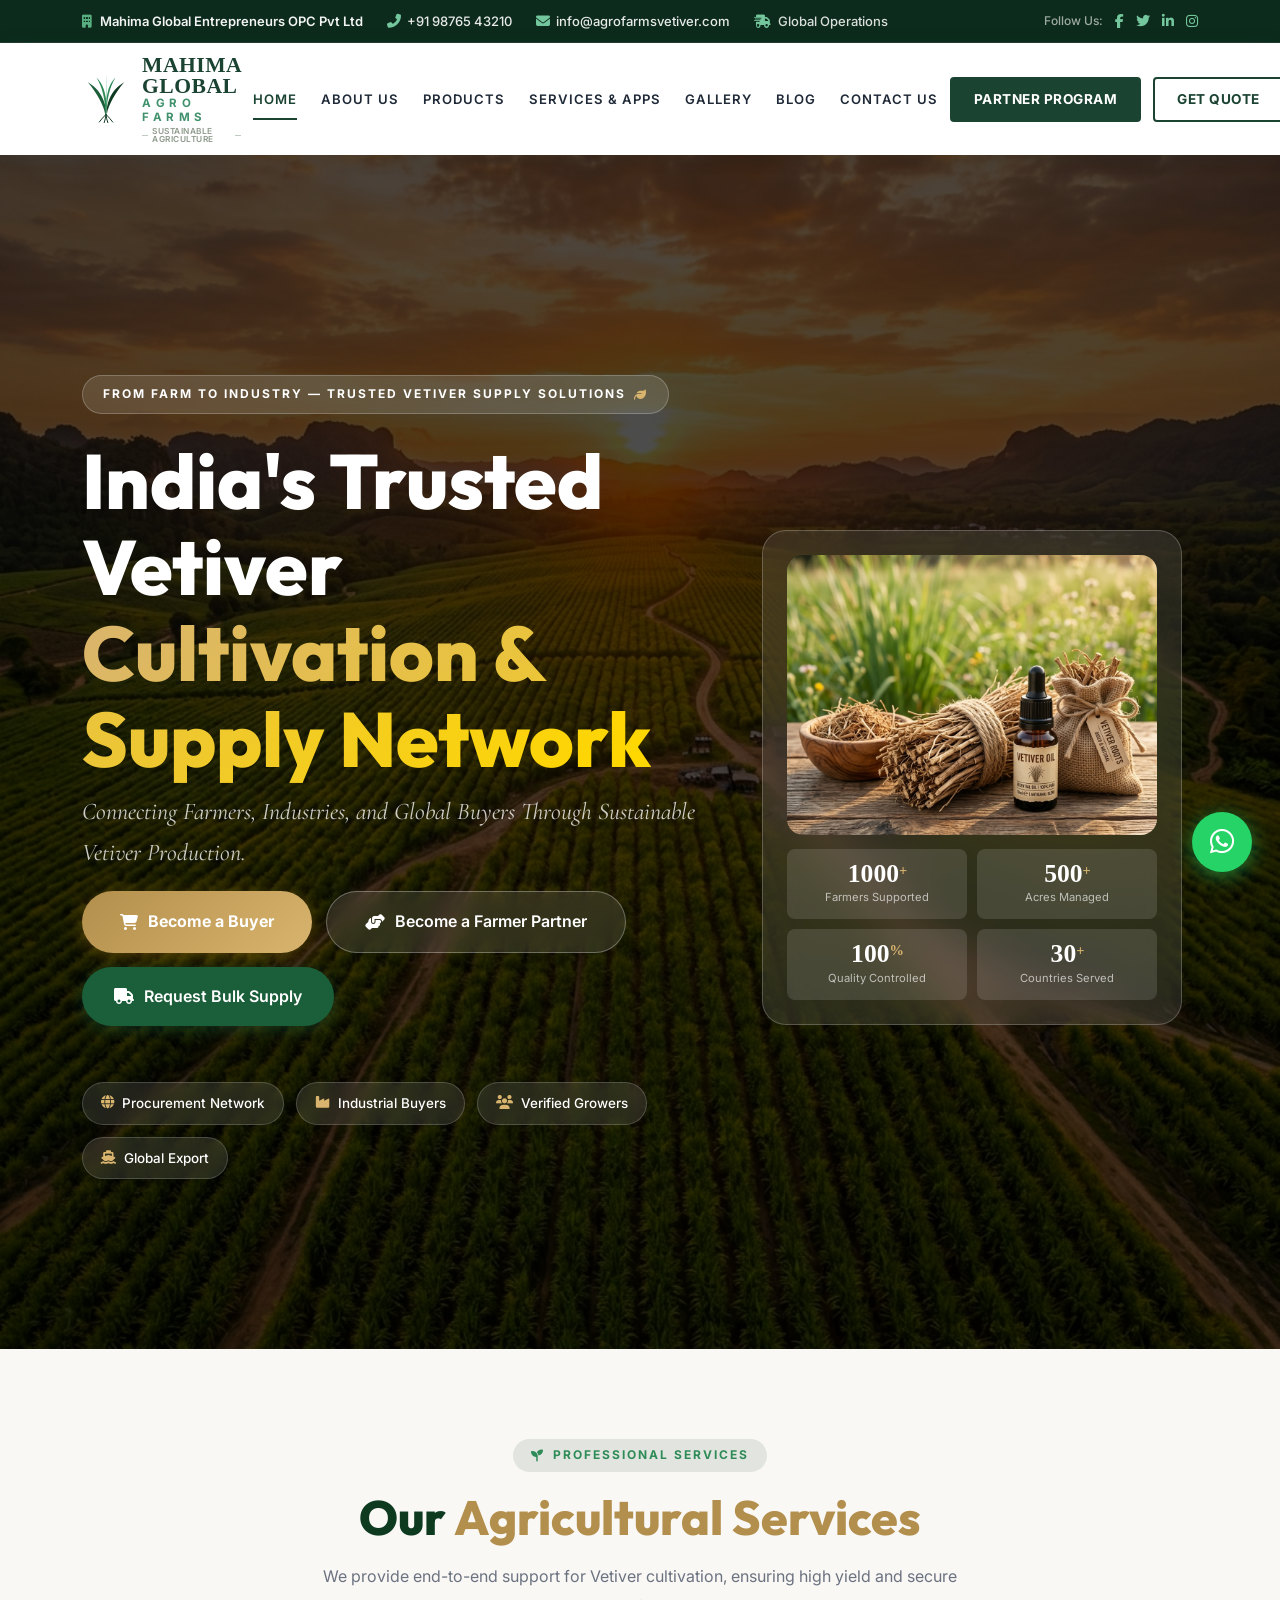
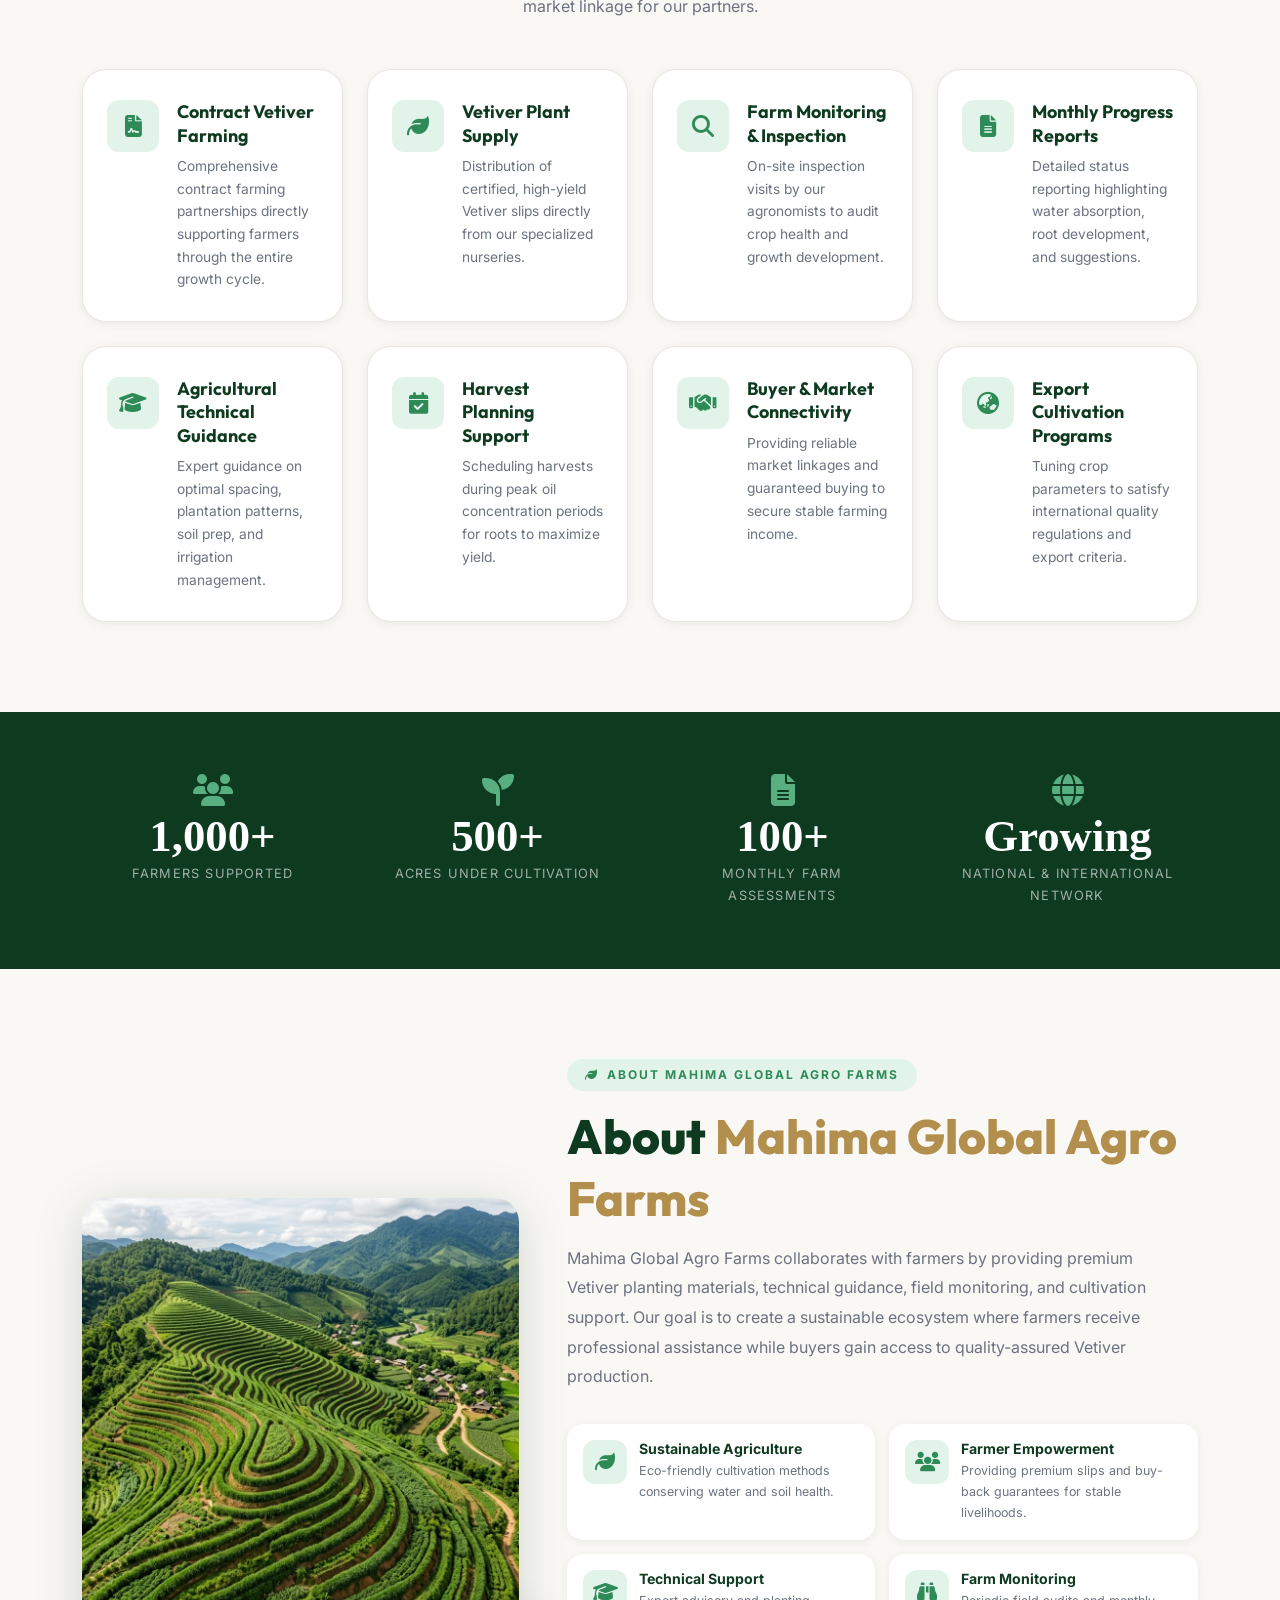
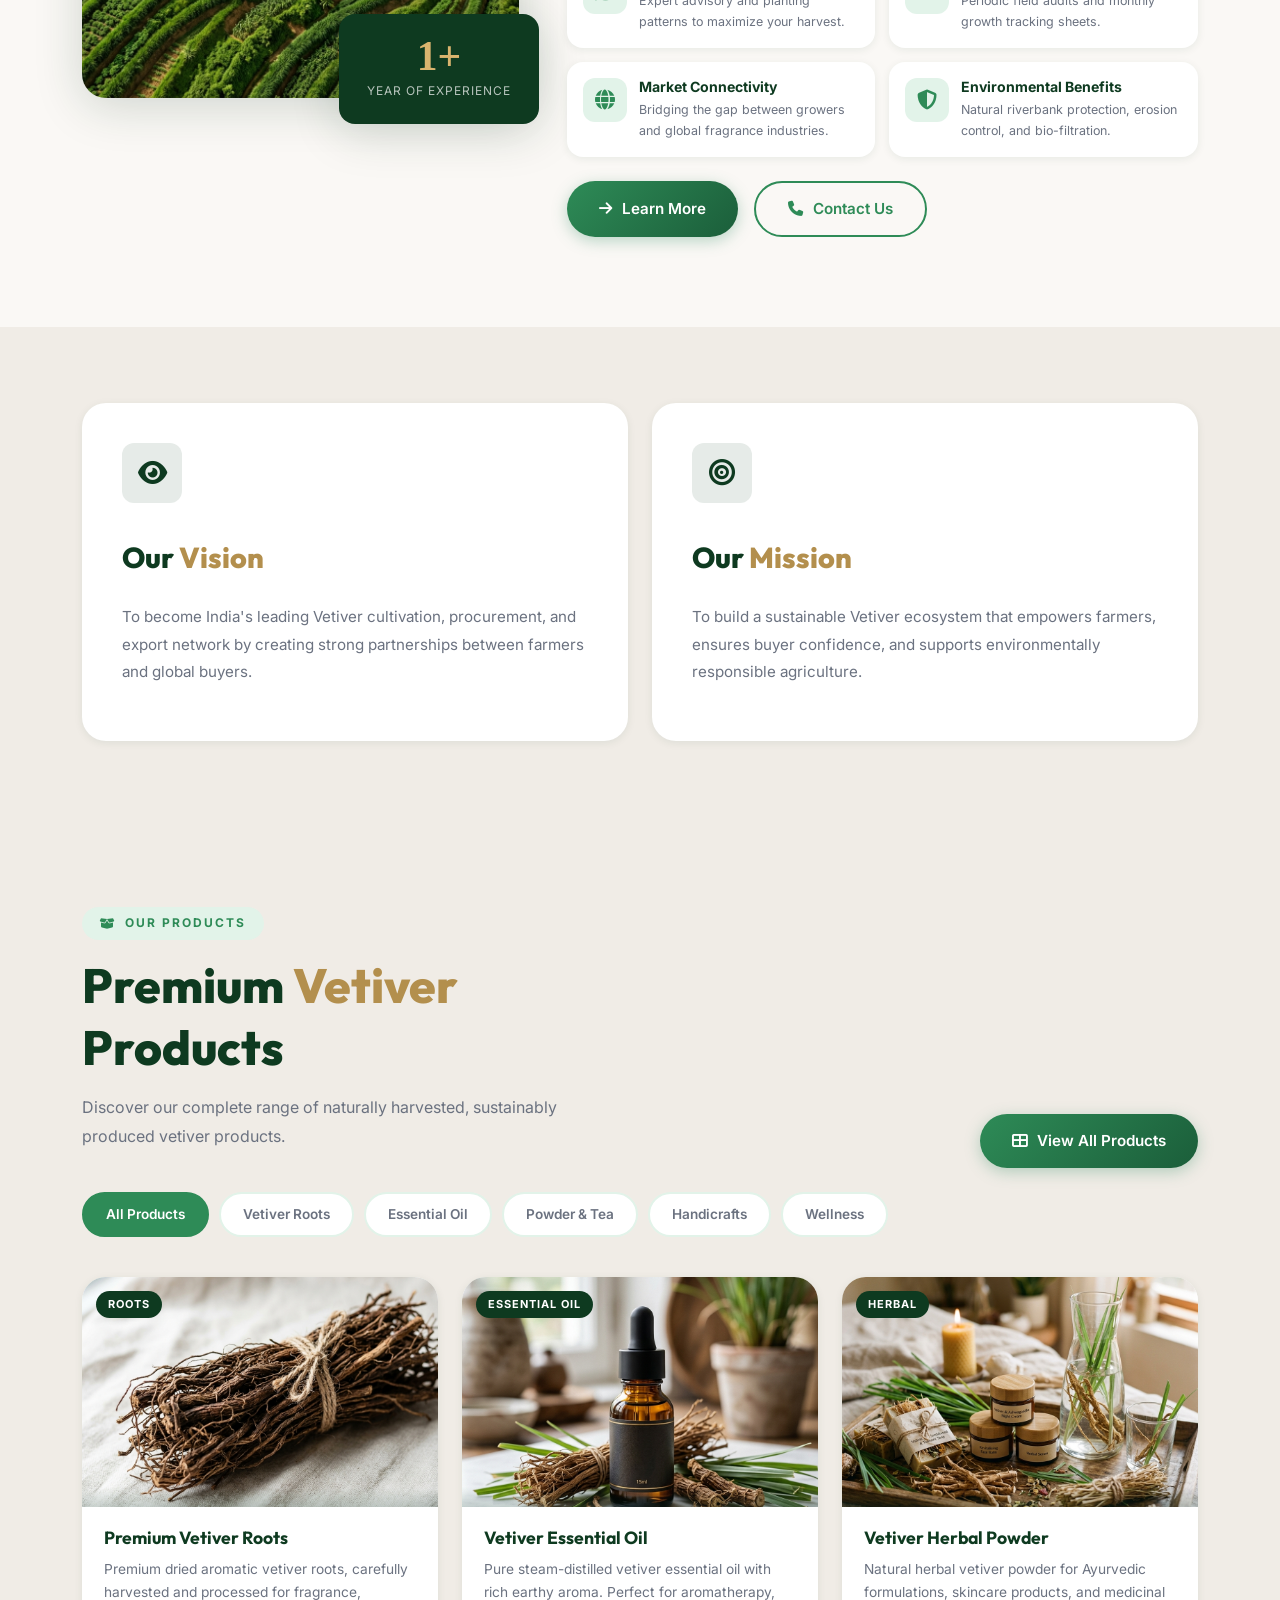
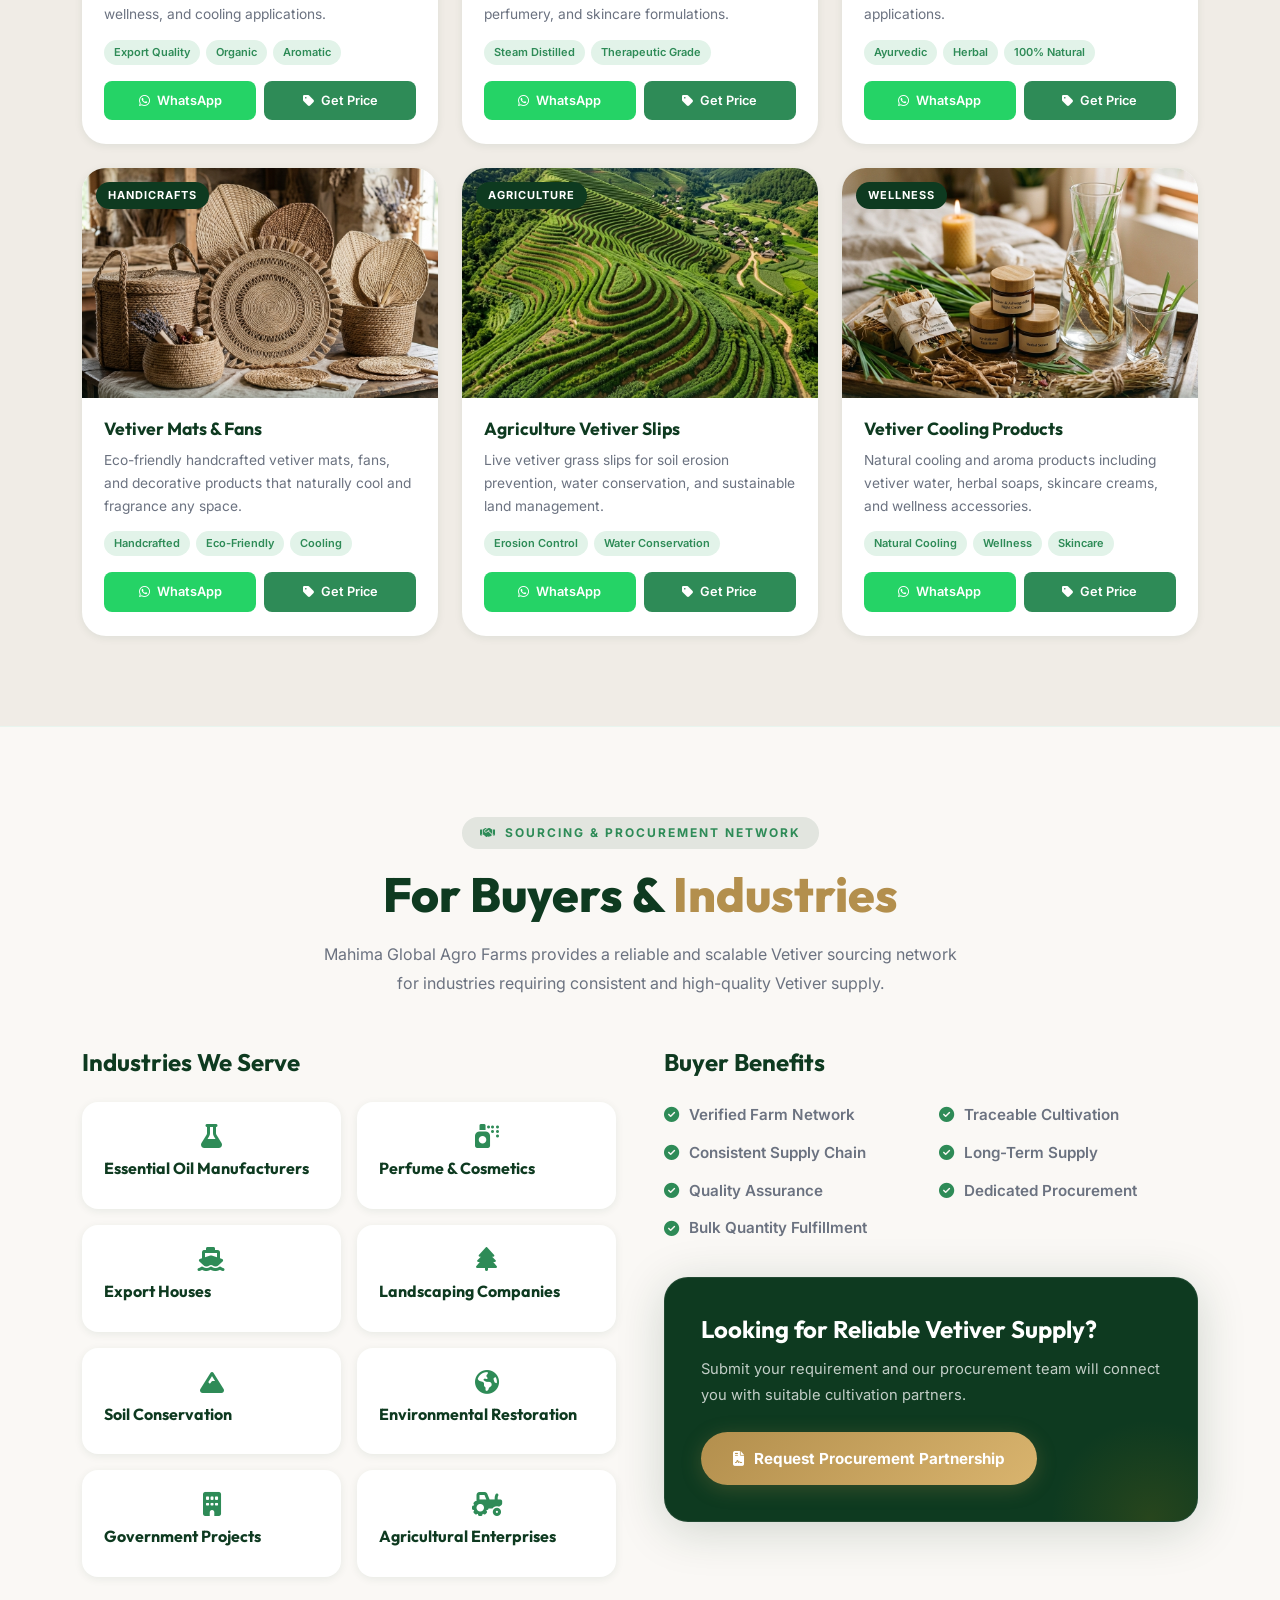
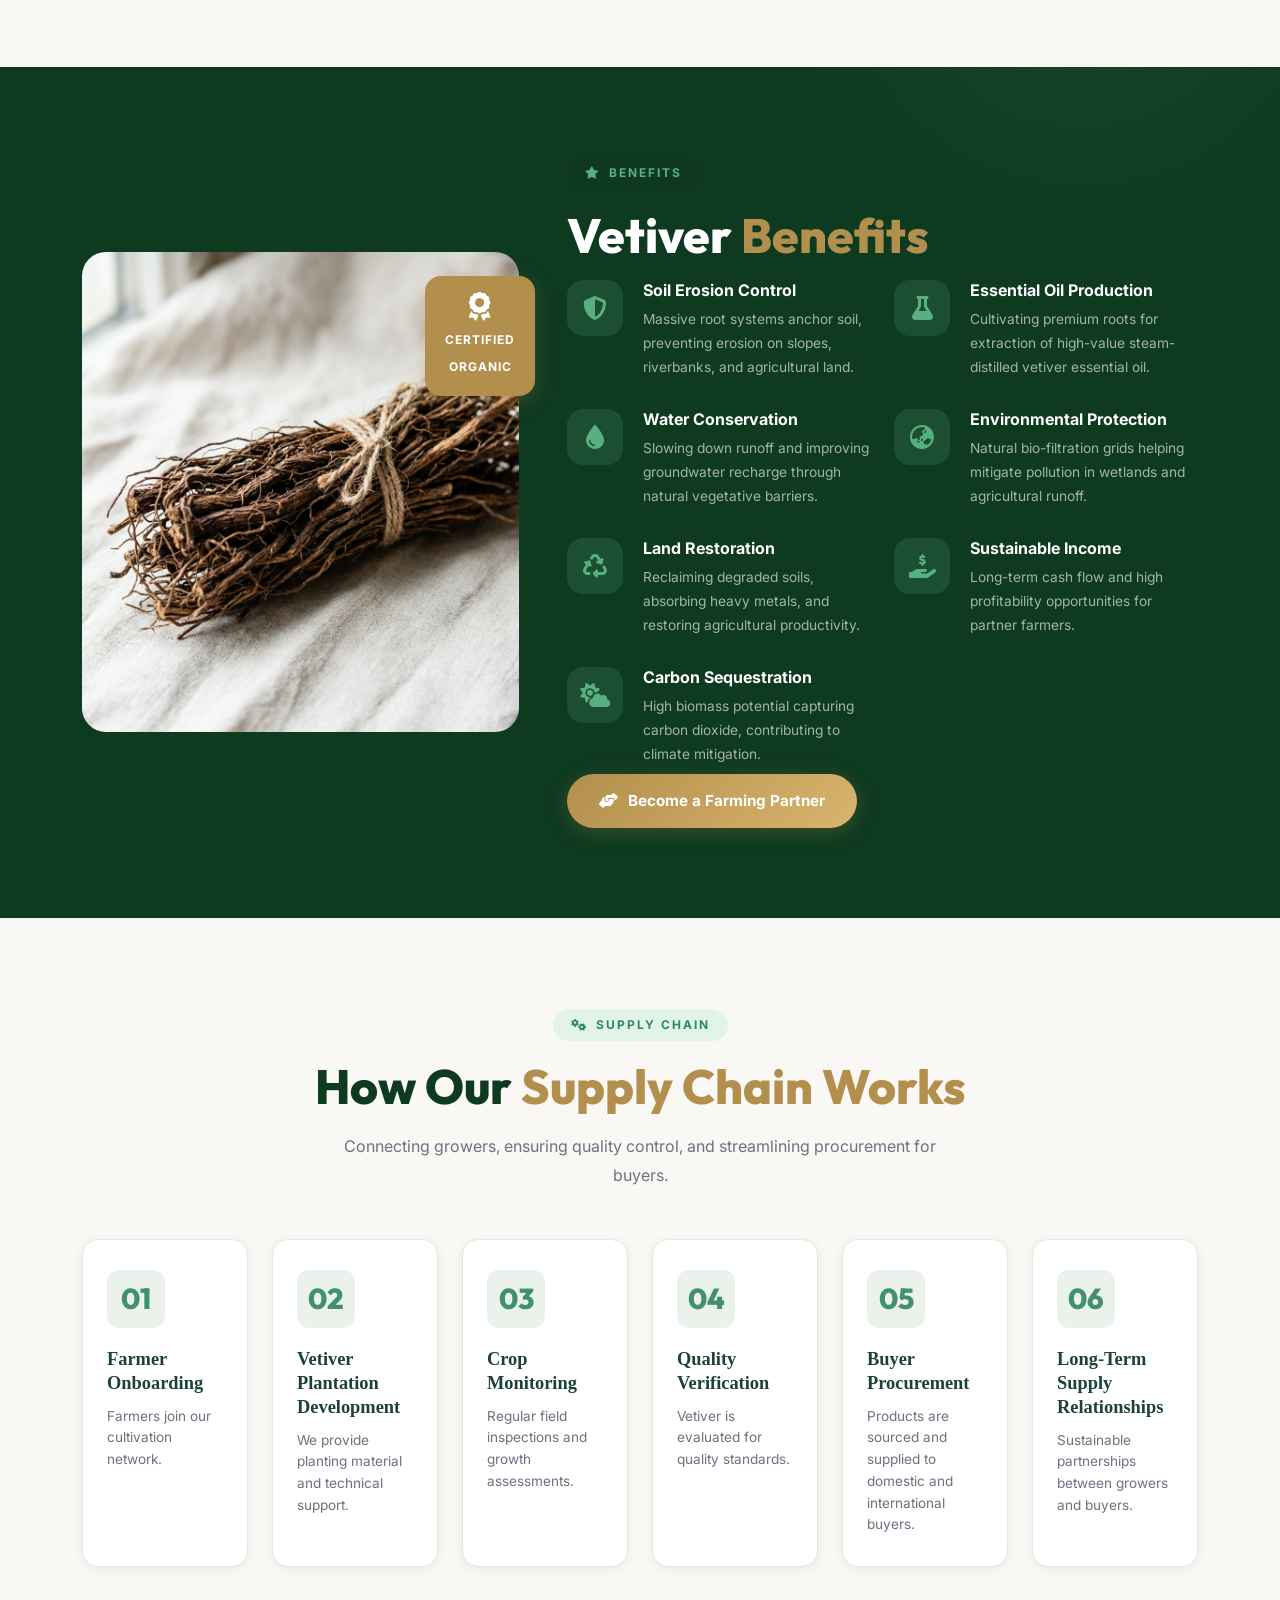
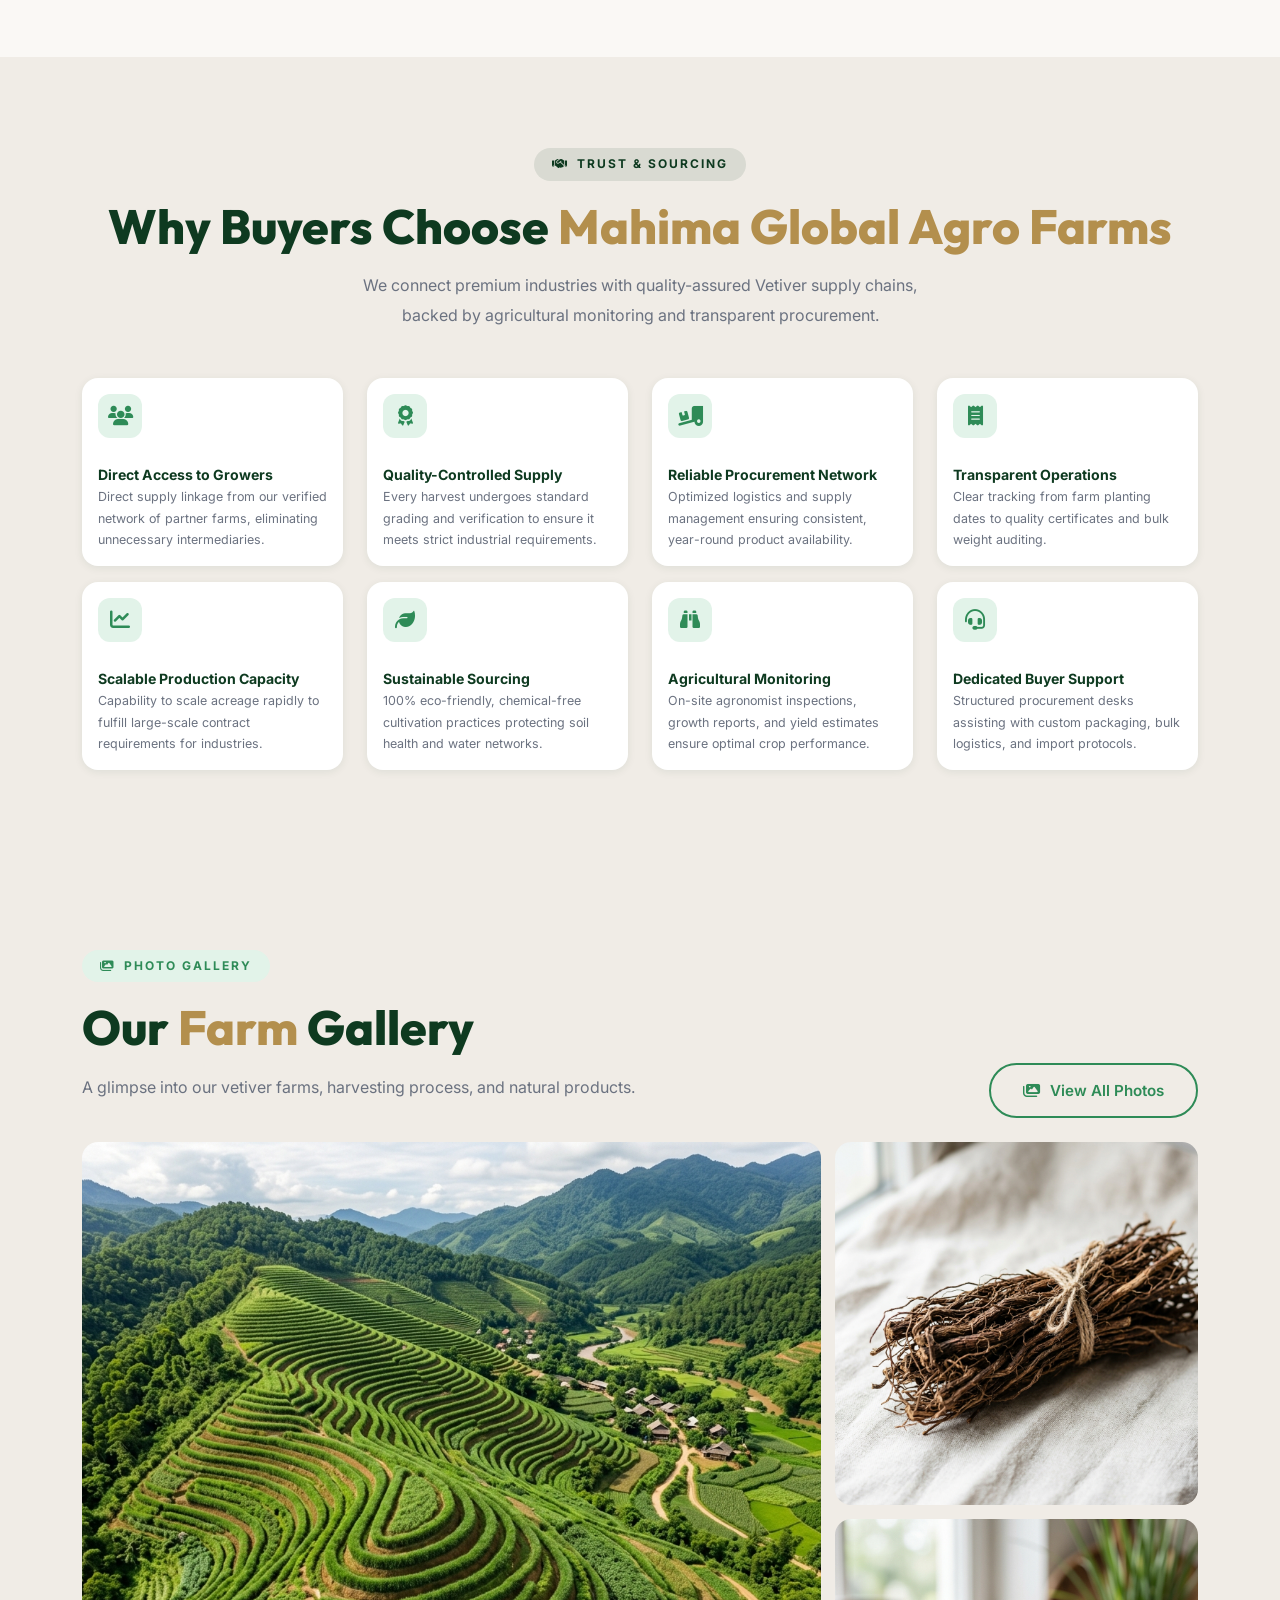
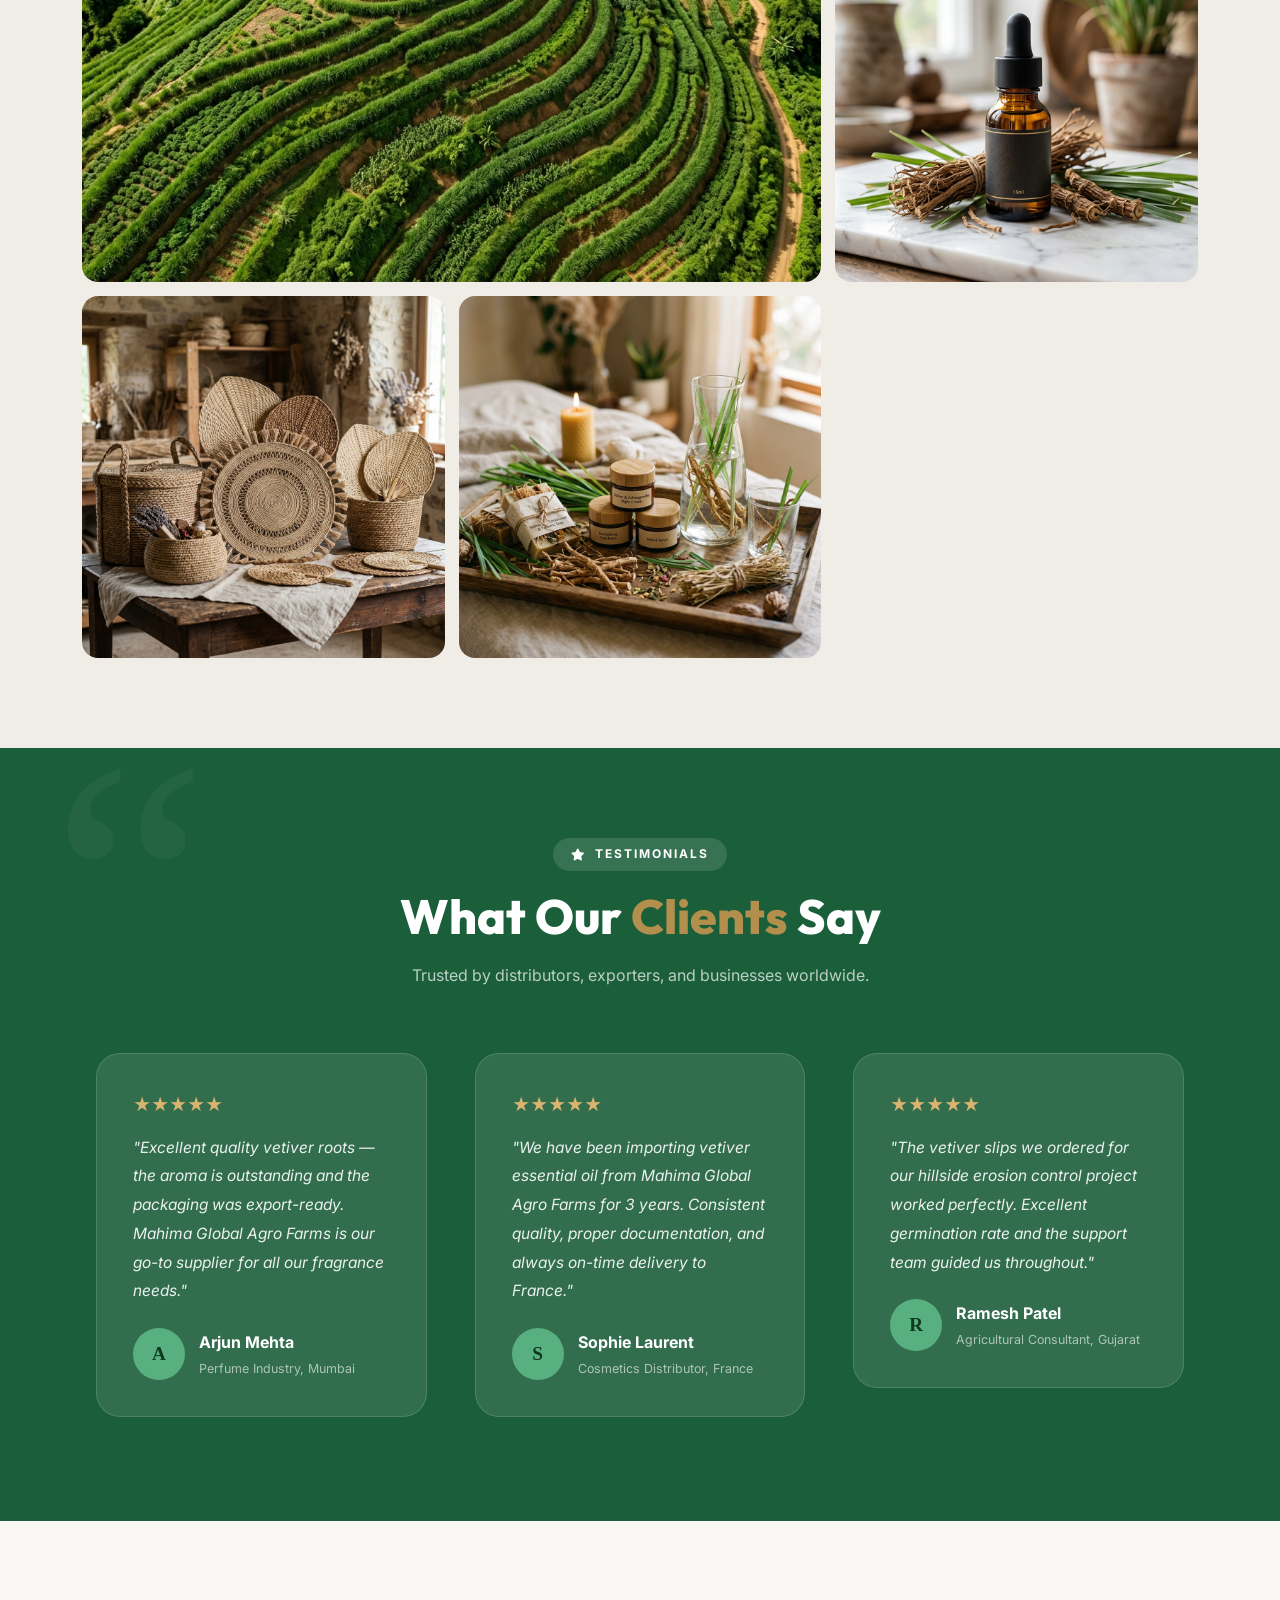
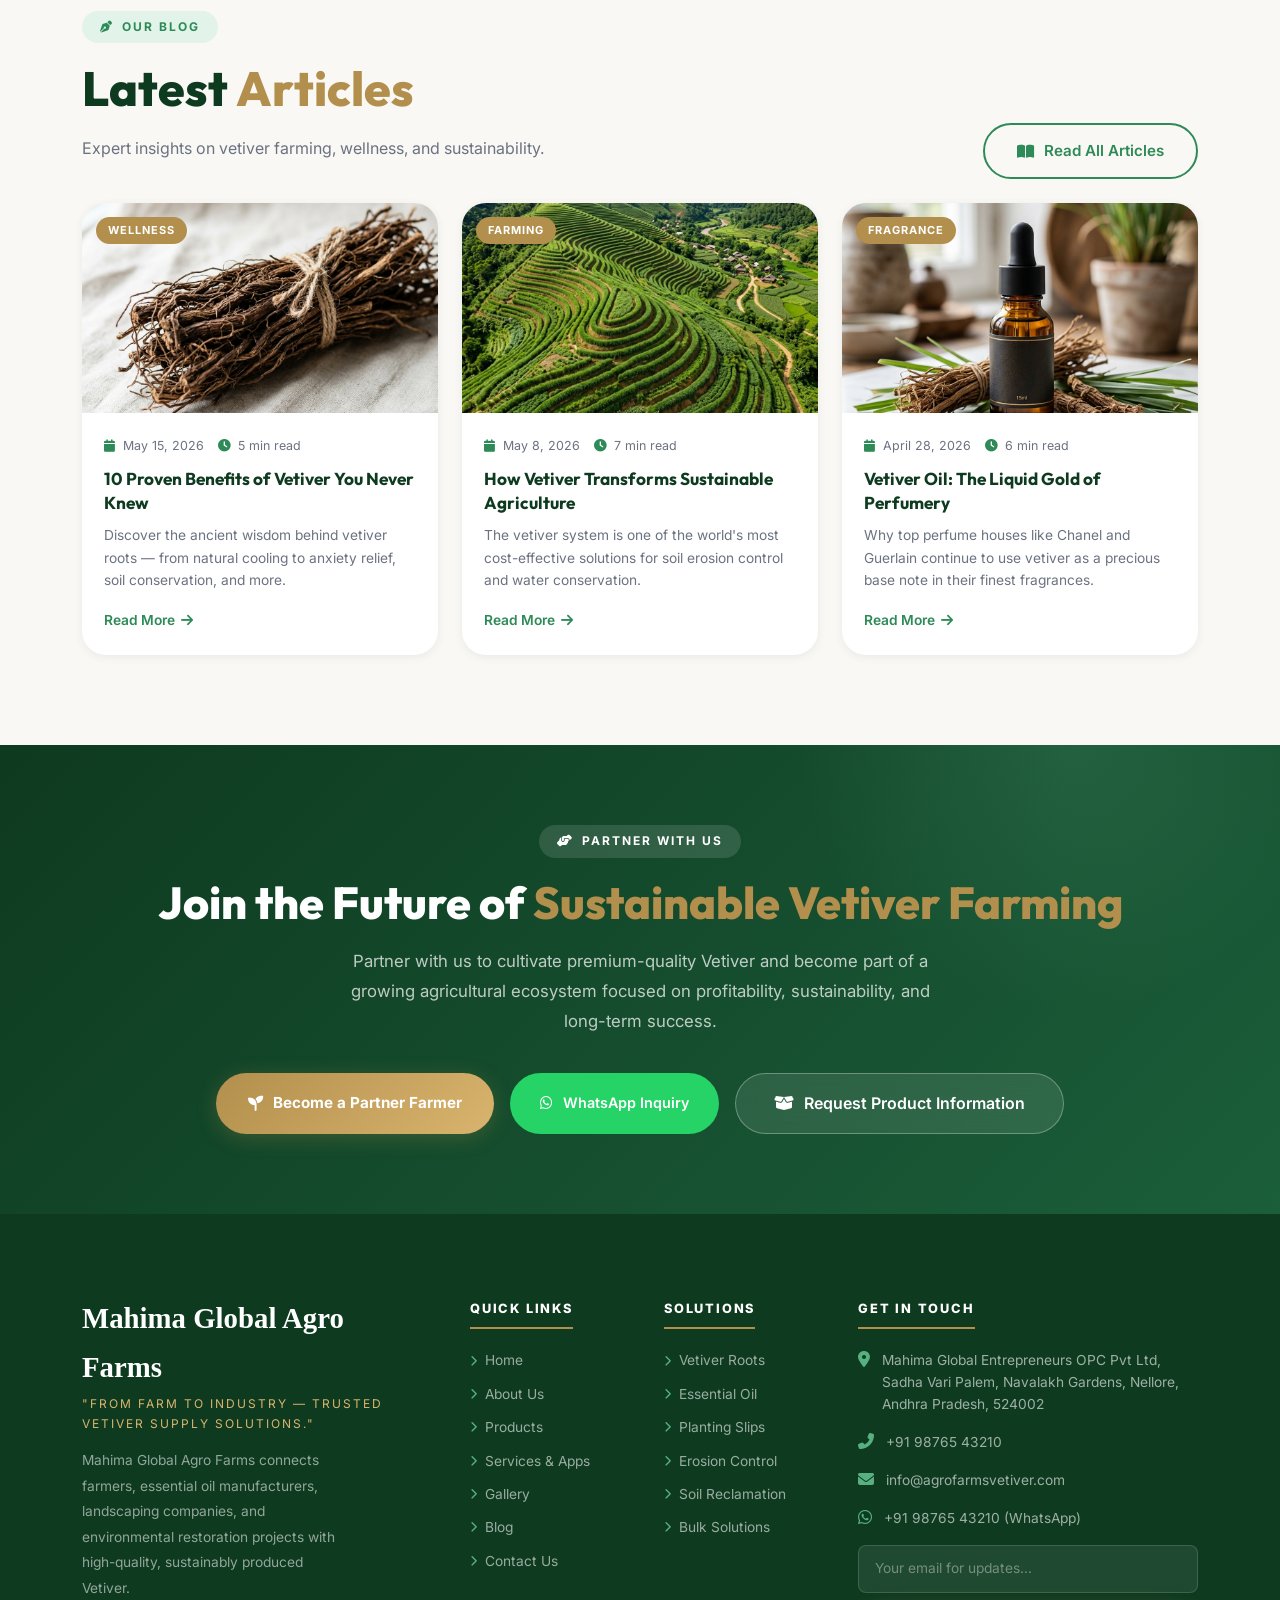
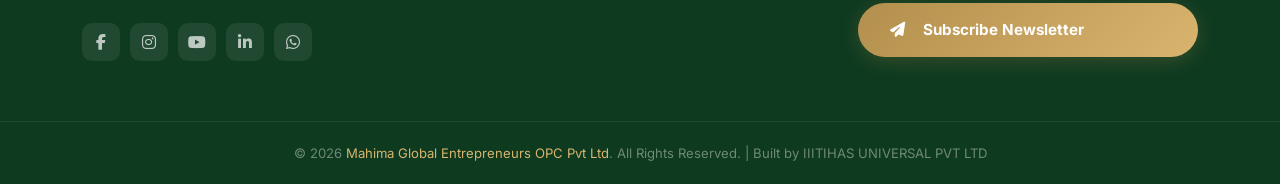
==== commit f763a7b4: "Implement dynamic blog management system, prevent navbar text wrapping, and add admin portal" ====
--- a/index.html
+++ b/index.html
@@ -2,18 +2,19 @@
 <html lang="en">
 <head>
 <meta charset="utf-8">
-<title>Vetiver Agro Farm – Premium Vetiver Products | Natural • Pure • Sustainable</title>
+<title>Mahima Global Agro Farms – India's Trusted Vetiver Cultivation & Supply Network</title>
 <meta name="viewport" content="width=device-width, initial-scale=1.0">
-<meta name="description" content="Vetiver Agro Farm – Premium quality vetiver roots, vetiver essential oil, herbal products, and sustainable agriculture solutions. Export quality, 100% natural, eco-friendly.">
-<meta name="keywords" content="vetiver roots, vetiver oil, vetiver essential oil, herbal vetiver, organic vetiver, vetiver exporter, vetiver supplier, vetiver agro farm">
-<meta property="og:title" content="Vetiver Agro Farm – Nature's Strength. Pure Vetiver Excellence.">
-<meta property="og:description" content="Premium vetiver products for wellness, fragrance, agriculture & sustainability.">
+<meta name="description" content="Mahima Global Agro Farms is India's trusted Vetiver cultivation, procurement, and supply network, connecting farmers, exporters, manufacturers, and environmental projects.">
+<meta name="keywords" content="vetiver cultivation, supply network, procurement, farmer partnership, essential oil manufacturing, bulk supply, export network, soil conservation">
+<meta property="og:title" content="Mahima Global Agro Farms – Trusted Vetiver Cultivation & Sourcing Network">
+<meta property="og:description" content="Connecting growers, empowering buyers, and supplying quality-assured Vetiver products globally.">
 <meta property="og:type" content="website">
 <link rel="icon" href="img/favicon.ico">
 
 <!-- Google Fonts -->
 <link rel="preconnect" href="https://fonts.googleapis.com">
 <link rel="preconnect" href="https://fonts.gstatic.com" crossorigin>
+<link href="https://fonts.googleapis.com/css2?family=Outfit:wght@300;400;500;600;700;800&family=Inter:wght@300;400;500;600;700&display=swap" rel="stylesheet">
 
 <!-- Icons -->
 <link href="https://cdnjs.cloudflare.com/ajax/libs/font-awesome/6.5.0/css/all.min.css" rel="stylesheet">
@@ -33,13 +34,13 @@
 {
   "@context": "https://schema.org",
   "@type": "Organization",
-  "name": "Vetiver Agro Farm",
-  "description": "Premium vetiver products supplier and exporter",
-  "url": "https://vetiveragrofarm.com",
+  "name": "Mahima Global Agro Farms",
+  "description": "India's trusted Vetiver cultivation, procurement, and supply network connecting farmers and global buyers",
+  "url": "https://agrofarmsvetiver.com",
   "contactPoint": {
     "@type": "ContactPoint",
     "telephone": "+91-9876543210",
-    "contactType": "sales"
+    "contactType": "inquiries"
   }
 }
 </script>
@@ -49,7 +50,7 @@
 <!-- ====== FLOATING WHATSAPP ====== -->
 <div class="floating-wa">
   <span class="floating-wa-tip">Chat on WhatsApp</span>
-  <a href="https://wa.me/919876543210?text=Hello%20Vetiver%20Agro%20Farm%2C%20I%20am%20interested%20in%20your%20products."
+  <a href="https://wa.me/919876543210?text=Hello%20Agro%20Farms%2C%20I%20am%20interested%20in%20your%20Vetiver%20cultivation%20programs."
      class="floating-wa-btn" id="floating-whatsapp-btn" target="_blank" rel="noopener" aria-label="Chat on WhatsApp">
     <i class="fab fa-whatsapp"></i>
   </a>
@@ -58,7 +59,7 @@
 <!-- ====== BACK TO TOP ====== -->
 <a href="#" class="back-to-top" id="back-to-top" aria-label="Back to top">
   <i class="bi bi-arrow-up"></i>
-</a>
+ </a>
 
 <!-- ====== LIGHTBOX ====== -->
 <div class="lightbox-overlay" id="lightboxOverlay">
@@ -72,10 +73,10 @@
     <div class="row align-items-center">
       <div class="col-lg-9">
         <div class="d-flex align-items-center flex-wrap" style="gap: 24px;">
-          <span class="v-topbar-company" style="display: inline-flex; align-items: center; gap: 8px; margin-right: 0;"><i class="fas fa-building" style="color: #74C69D;"></i> Mahima Global Entrepreneurs (OPC) Private Limited</span>
+          <span class="v-topbar-company" style="display: inline-flex; align-items: center; gap: 8px; margin-right: 0;"><i class="fas fa-building" style="color: #58B081;"></i> Mahima Global Entrepreneurs OPC Pvt Ltd</span>
           <a href="tel:+919876543210" style="margin-right: 0;"><i class="fas fa-phone-alt"></i> +91 98765 43210</a>
-          <a href="mailto:info@vetiveragrofarm.com" style="margin-right: 0;"><i class="fas fa-envelope"></i> info@vetiveragrofarm.com</a>
-          <span class="v-topbar-shipping" style="margin-right: 0;"><i class="fas fa-shipping-fast"></i> Worldwide Shipping</span>
+          <a href="mailto:info@agrofarmsvetiver.com" style="margin-right: 0;"><i class="fas fa-envelope"></i> info@agrofarmsvetiver.com</a>
+          <span class="v-topbar-shipping" style="margin-right: 0;"><i class="fas fa-shipping-fast"></i> Global Operations</span>
         </div>
       </div>
       <div class="col-lg-3">
@@ -96,19 +97,19 @@
 <!-- ====== NAVBAR ====== -->
 <nav class="v-navbar navbar navbar-expand-lg" id="mainNavbar">
   <div class="container">
-    <a href="index.html" class="v-brand" aria-label="Vetiver Agro Farm Home">
+    <a href="index.html" class="v-brand" aria-label="Mahima Global Agro Farms Home">
       <svg xmlns="http://www.w3.org/2000/svg" viewBox="0 0 100 100" class="v-brand-logo-svg">
-        <path d="M50 82 C52 75, 48 35, 12 15 C30 35, 46 65, 48 80 Z" fill="#2D6A4F"/>
-        <path d="M50 82 C53 72, 53 25, 30 5 C42 22, 49 55, 49 80 Z" fill="#40916C"/>
-        <path d="M51 82 C50 72, 47 25, 70 5 C58 22, 51 55, 51 80 Z" fill="#40916C"/>
-        <path d="M52 82 C50 75, 52 35, 88 15 C70 35, 54 65, 52 80 Z" fill="#1B4332"/>
-        <path d="M50 82 C50 70, 50 15, 50 0 C51 15, 51 70, 50 82 Z" fill="#74C69D"/>
-        <path d="M50 82 Q42 90, 36 98 M50 82 Q49 92, 46 100 M50 82 Q51 92, 54 100 M50 82 Q58 90, 64 98" stroke="#1B4332" stroke-width="2" fill="none" stroke-linecap="round"/>
+        <path d="M50 82 C52 75, 48 35, 12 15 C30 35, 46 65, 48 80 Z" fill="#1B5E3A"/>
+        <path d="M50 82 C53 72, 53 25, 30 5 C42 22, 49 55, 49 80 Z" fill="#2E8B57"/>
+        <path d="M51 82 C50 72, 47 25, 70 5 C58 22, 51 55, 51 80 Z" fill="#2E8B57"/>
+        <path d="M52 82 C50 75, 52 35, 88 15 C70 35, 54 65, 52 80 Z" fill="#0E3A20"/>
+        <path d="M50 82 C50 70, 50 15, 50 0 C51 15, 51 70, 50 82 Z" fill="#58B081"/>
+        <path d="M50 82 Q42 90, 36 98 M50 82 Q49 92, 46 100 M50 82 Q51 92, 54 100 M50 82 Q58 90, 64 98" stroke="#0E3A20" stroke-width="2" fill="none" stroke-linecap="round"/>
       </svg>
       <div class="v-brand-text">
-        <span class="v-brand-title">VERTIVER</span>
-        <span class="v-brand-subtitle">FARM</span>
-        <span class="v-brand-tagline">IN AGRO FARM</span>
+        <span class="v-brand-title" style="letter-spacing: 0.5px;">MAHIMA GLOBAL</span>
+        <span class="v-brand-subtitle" style="letter-spacing: 4.5px;">AGRO FARMS</span>
+        <span class="v-brand-tagline">Sustainable Agriculture</span>
       </div>
     </a>
     
@@ -135,18 +136,18 @@
         <a href="index.html"    class="nav-item nav-link v-nav-link active">Home</a>
         <a href="about.html"    class="nav-item nav-link v-nav-link">About Us</a>
         <a href="product.html"  class="nav-item nav-link v-nav-link">Products</a>
-        <a href="service.html"  class="nav-item nav-link v-nav-link">Applications</a>
+        <a href="service.html"  class="nav-item nav-link v-nav-link">Services &amp; Apps</a>
         <a href="gallery.html"  class="nav-item nav-link v-nav-link">Gallery</a>
         <a href="blog.html"     class="nav-item nav-link v-nav-link">Blog</a>
         <a href="contact.html"  class="nav-item nav-link v-nav-link">Contact Us</a>
       </div>
       <div class="v-nav-cta d-none d-lg-flex">
-        <a href="contact.html#inquiry" class="v-btn-quote" id="navbar-quote-btn">Get Quote</a>
+        <a href="contact.html#partner-form" class="v-btn-quote" id="navbar-partner-btn">Partner Program</a>
+        <a href="contact.html#inquiry" class="v-btn-quote-outline" id="navbar-quote-btn">Get Quote</a>
       </div>
     </div>
   </div>
 </nav>
-
 <!-- ====== HERO SECTION ====== -->
 <section class="hero" id="hero">
   <div class="hero-bg"></div>
@@ -157,39 +158,36 @@
       <div class="col-lg-7">
         <div class="hero-content animate-on-scroll">
           <div class="hero-badge">
-            NATURE'S SOLUTION FOR A BETTER TOMORROW <i class="fas fa-leaf"></i>
+            From Farm to Industry — Trusted Vetiver Supply Solutions <i class="fas fa-leaf"></i>
           </div>
           <h1 class="hero-title">
-            Premium Vetiver Products for <span class="gold-text">Sustainable Agriculture</span>
+            India's Trusted Vetiver <span class="gold-text">Cultivation & Supply Network</span>
           </h1>
-          <p class="hero-sub">Nature's Strength. Pure Vetiver Excellence.</p>
-          <p class="hero-desc">
-            High-quality, eco-friendly vetiver products for agriculture, soil erosion control, water conservation, wellness, and more. Globally exported and trusted by partners in 40+ countries.
-          </p>
+          <p class="hero-sub">Connecting Farmers, Industries, and Global Buyers Through Sustainable Vetiver Production.</p>
           <div class="hero-btns">
-            <a href="product.html" class="hero-btn-primary" id="hero-explore-btn">
-              <i class="fas fa-compass"></i> Explore Products
+            <a href="contact.html#inquiry" class="hero-btn-primary" id="hero-buyer-btn">
+              <i class="fas fa-shopping-cart"></i> Become a Buyer
             </a>
-            <a href="contact.html#inquiry" class="hero-btn-outline" id="hero-about-btn">
-              Get Quote <i class="fas fa-arrow-right"></i>
+            <a href="contact.html#partner-form" class="hero-btn-outline" id="hero-partner-btn">
+              <i class="fas fa-hands-helping"></i> Become a Farmer Partner
             </a>
-            <a href="https://wa.me/919876543210?text=Hello%20Vetiver%20Agro%20Farm%2C%20I%20am%20interested%20in%20your%20products." class="hero-btn-wa" id="hero-wa-btn" target="_blank">
-              <i class="fab fa-whatsapp"></i> Chat
+            <a href="product.html#bulk-order" class="hero-btn-wa" style="background: var(--green-mid); box-shadow: 0 4px 15px rgba(27,94,58,.4);" id="hero-bulk-btn">
+              <i class="fas fa-truck"></i> Request Bulk Supply
             </a>
           </div>
           
           <div class="hero-features">
             <div class="hero-feat-badge">
-              <i class="fas fa-leaf"></i> 100% Natural
+              <i class="fas fa-globe"></i> Procurement Network
             </div>
             <div class="hero-feat-badge">
-              <i class="fas fa-flask"></i> Chemical Free
+              <i class="fas fa-industry"></i> Industrial Buyers
             </div>
             <div class="hero-feat-badge">
-              <i class="fas fa-hands-holding"></i> Eco Friendly
+              <i class="fas fa-users"></i> Verified Growers
             </div>
             <div class="hero-feat-badge">
-              <i class="fas fa-globe"></i> Sustainable
+              <i class="fas fa-ship"></i> Global Export
             </div>
           </div>
         </div>
@@ -200,20 +198,20 @@
           <img src="img/vetiver_hero_product.png" alt="Premium Vetiver Products" loading="lazy">
           <div class="hero-card-stats">
             <div class="hero-stat">
-              <div class="num">1<sup>+</sup></div>
-              <div class="lbl">Year of Excellence</div>
+              <div class="num">1000<sup>+</sup></div>
+              <div class="lbl">Farmers Supported</div>
             </div>
             <div class="hero-stat">
-              <div class="num">40<sup>+</sup></div>
-              <div class="lbl">Countries Exported</div>
+              <div class="num">500<sup>+</sup></div>
+              <div class="lbl">Acres Managed</div>
             </div>
             <div class="hero-stat">
               <div class="num">100<sup>%</sup></div>
-              <div class="lbl">Pure & Natural</div>
+              <div class="lbl">Quality Controlled</div>
             </div>
             <div class="hero-stat">
-              <div class="num">500<sup>+</sup></div>
-              <div class="lbl">Happy Clients</div>
+              <div class="num">30<sup>+</sup></div>
+              <div class="lbl">Countries Served</div>
             </div>
           </div>
         </div>
@@ -222,68 +220,116 @@
   </div>
 </section>
 
-<!-- ====== PRODUCTS BY CATEGORY ====== -->
-<section class="cat-products-section" id="product-categories">
-  <div class="container">
-    <div class="cat-heading-wrap animate-on-scroll">
-      <span class="cat-section-subtitle">Our Products</span>
-      <h2 class="cat-section-title">Vetiver Products by Category</h2>
-      <div class="cat-title-underline"></div>
+<!-- ====== SERVICES SECTION ====== -->
+<section class="services-section" id="services" style="background: var(--cream); padding: 90px 0;">
+  <div class="container">
+    <div class="text-center mb-5 animate-on-scroll">
+      <span class="section-badge" style="background:rgba(14,58,32,.1);color:var(--green-leaf);"><i class="fas fa-seedling"></i> Professional Services</span>
+      <h2 class="section-title">Our <span>Agricultural Services</span></h2>
+      <p class="section-subtitle mx-auto" style="max-width:650px;">We provide end-to-end support for Vetiver cultivation, ensuring high yield and secure market linkage for our partners.</p>
     </div>
     
-    <div class="cat-card-grid">
-      <!-- Card 1: Vetiver Roots -->
-      <div class="animate-on-scroll d1">
-        <div class="cat-card">
-          <div class="cat-card-img-wrap">
-            <img src="img/vetiver_roots_cat.png" alt="Vetiver Roots" loading="lazy">
-          </div>
-          <div class="cat-card-body">
-            <h3 class="cat-card-title">Vetiver Roots</h3>
-            <p class="cat-card-desc">Aromatic, cleaned and sun-dried vetiver roots for various uses.</p>
-            <a href="product.html" class="cat-card-link">View Products <i class="fas fa-arrow-right"></i></a>
+    <div class="row g-4">
+      <!-- Service 1 -->
+      <div class="col-md-6 col-lg-3 animate-on-scroll d1">
+        <div class="service-offer-card">
+          <div class="service-offer-icon">
+            <i class="fas fa-file-contract"></i>
+          </div>
+          <div class="service-offer-text">
+            <h4 class="service-offer-title">Contract Vetiver Farming</h4>
+            <p class="service-offer-desc">Comprehensive contract farming partnerships directly supporting farmers through the entire growth cycle.</p>
           </div>
         </div>
       </div>
       
-      <!-- Card 2: Vetiver Essential Oil -->
-      <div class="animate-on-scroll d2">
-        <div class="cat-card">
-          <div class="cat-card-img-wrap">
-            <img src="img/vetiver_oil_cat.png" alt="Vetiver Essential Oil" loading="lazy">
-          </div>
-          <div class="cat-card-body">
-            <h3 class="cat-card-title">Vetiver Essential Oil</h3>
-            <p class="cat-card-desc">Steam distilled pure vetiver oil (100% natural).</p>
-            <a href="product.html" class="cat-card-link">View Products <i class="fas fa-arrow-right"></i></a>
+      <!-- Service 2 -->
+      <div class="col-md-6 col-lg-3 animate-on-scroll d2">
+        <div class="service-offer-card">
+          <div class="service-offer-icon">
+            <i class="fas fa-leaf"></i>
+          </div>
+          <div class="service-offer-text">
+            <h4 class="service-offer-title">Vetiver Plant Supply</h4>
+            <p class="service-offer-desc">Distribution of certified, high-yield Vetiver slips directly from our specialized nurseries.</p>
           </div>
         </div>
       </div>
       
-      <!-- Card 3: Vetiver Powder -->
-      <div class="animate-on-scroll d3">
-        <div class="cat-card">
-          <div class="cat-card-img-wrap">
-            <img src="img/vetiver_powder_cat.png" alt="Vetiver Powder" loading="lazy">
-          </div>
-          <div class="cat-card-body">
-            <h3 class="cat-card-title">Vetiver Powder</h3>
-            <p class="cat-card-desc">Finely ground vetiver root powder for agriculture & industry.</p>
-            <a href="product.html" class="cat-card-link">View Products <i class="fas fa-arrow-right"></i></a>
+      <!-- Service 3 -->
+      <div class="col-md-6 col-lg-3 animate-on-scroll d3">
+        <div class="service-offer-card">
+          <div class="service-offer-icon">
+            <i class="fas fa-search"></i>
+          </div>
+          <div class="service-offer-text">
+            <h4 class="service-offer-title">Farm Monitoring &amp; Inspection</h4>
+            <p class="service-offer-desc">On-site inspection visits by our agronomists to audit crop health and growth development.</p>
           </div>
         </div>
       </div>
       
-      <!-- Card 4: Vetiver Tea -->
-      <div class="animate-on-scroll d4">
-        <div class="cat-card">
-          <div class="cat-card-img-wrap">
-            <img src="img/vetiver_tea_cat.png" alt="Vetiver Tea" loading="lazy">
-          </div>
-          <div class="cat-card-body">
-            <h3 class="cat-card-title">Vetiver Tea</h3>
-            <p class="cat-card-desc">Herbal vetiver tea for wellness and relaxation.</p>
-            <a href="product.html" class="cat-card-link">View Products <i class="fas fa-arrow-right"></i></a>
+      <!-- Service 4 -->
+      <div class="col-md-6 col-lg-3 animate-on-scroll d4">
+        <div class="service-offer-card">
+          <div class="service-offer-icon">
+            <i class="fas fa-file-alt"></i>
+          </div>
+          <div class="service-offer-text">
+            <h4 class="service-offer-title">Monthly Progress Reports</h4>
+            <p class="service-offer-desc">Detailed status reporting highlighting water absorption, root development, and suggestions.</p>
+          </div>
+        </div>
+      </div>
+
+      <!-- Service 5 -->
+      <div class="col-md-6 col-lg-3 animate-on-scroll d1">
+        <div class="service-offer-card">
+          <div class="service-offer-icon">
+            <i class="fas fa-graduation-cap"></i>
+          </div>
+          <div class="service-offer-text">
+            <h4 class="service-offer-title">Agricultural Technical Guidance</h4>
+            <p class="service-offer-desc">Expert guidance on optimal spacing, plantation patterns, soil prep, and irrigation management.</p>
+          </div>
+        </div>
+      </div>
+
+      <!-- Service 6 -->
+      <div class="col-md-6 col-lg-3 animate-on-scroll d2">
+        <div class="service-offer-card">
+          <div class="service-offer-icon">
+            <i class="fas fa-calendar-check"></i>
+          </div>
+          <div class="service-offer-text">
+            <h4 class="service-offer-title">Harvest Planning Support</h4>
+            <p class="service-offer-desc">Scheduling harvests during peak oil concentration periods for roots to maximize yield.</p>
+          </div>
+        </div>
+      </div>
+
+      <!-- Service 7 -->
+      <div class="col-md-6 col-lg-3 animate-on-scroll d3">
+        <div class="service-offer-card">
+          <div class="service-offer-icon">
+            <i class="fas fa-handshake"></i>
+          </div>
+          <div class="service-offer-text">
+            <h4 class="service-offer-title">Buyer &amp; Market Connectivity</h4>
+            <p class="service-offer-desc">Providing reliable market linkages and guaranteed buying to secure stable farming income.</p>
+          </div>
+        </div>
+      </div>
+
+      <!-- Service 8 -->
+      <div class="col-md-6 col-lg-3 animate-on-scroll d4">
+        <div class="service-offer-card">
+          <div class="service-offer-icon">
+            <i class="fas fa-globe-asia"></i>
+          </div>
+          <div class="service-offer-text">
+            <h4 class="service-offer-title">Export Cultivation Programs</h4>
+            <p class="service-offer-desc">Tuning crop parameters to satisfy international quality regulations and export criteria.</p>
           </div>
         </div>
       </div>
@@ -297,43 +343,41 @@
     <div class="row text-center">
       <div class="col-6 col-md-3">
         <div class="stat-item">
-          <i class="fas fa-calendar-check stat-icon"></i>
-          <span class="stat-num"><span data-target="1" data-suffix="+"></span></span>
-          <span class="stat-lbl">Year in Business</span>
+          <i class="fas fa-users stat-icon"></i>
+          <span class="stat-num"><span data-target="1000" data-suffix="+"></span></span>
+          <span class="stat-lbl">Farmers Supported</span>
+        </div>
+      </div>
+      <div class="col-6 col-md-3">
+        <div class="stat-item">
+          <i class="fas fa-seedling stat-icon"></i>
+          <span class="stat-num"><span data-target="500" data-suffix="+"></span></span>
+          <span class="stat-lbl">Acres Under Cultivation</span>
+        </div>
+      </div>
+      <div class="col-6 col-md-3">
+        <div class="stat-item">
+          <i class="fas fa-file-alt stat-icon"></i>
+          <span class="stat-num"><span data-target="100" data-suffix="+"></span></span>
+          <span class="stat-lbl">Monthly Farm Assessments</span>
         </div>
       </div>
       <div class="col-6 col-md-3">
         <div class="stat-item">
           <i class="fas fa-globe stat-icon"></i>
-          <span class="stat-num"><span data-target="40" data-suffix="+"></span></span>
-          <span class="stat-lbl">Countries Exported</span>
-        </div>
-      </div>
-      <div class="col-6 col-md-3">
-        <div class="stat-item">
-          <i class="fas fa-box-open stat-icon"></i>
-          <span class="stat-num"><span data-target="50" data-suffix="+"></span></span>
-          <span class="stat-lbl">Products Range</span>
-        </div>
-      </div>
-      <div class="col-6 col-md-3">
-        <div class="stat-item">
-          <i class="fas fa-smile-beam stat-icon"></i>
-          <span class="stat-num"><span data-target="500" data-suffix="+"></span></span>
-          <span class="stat-lbl">Happy Clients</span>
-        </div>
-      </div>
-    </div>
-  </div>
-</div>
-
-<!-- ====== ABOUT SECTION ====== -->
+          <span class="stat-num">Growing</span>
+          <span class="stat-lbl">National & International Network</span>
+        </div>
+      </div>
+    </div>
+  </div>
+</div><!-- ====== ABOUT SECTION ====== -->
 <section class="about-section" id="about">
   <div class="container">
     <div class="row align-items-center g-5">
       <div class="col-lg-5 animate-on-scroll">
         <div class="about-img-wrap">
-          <img src="img/vetiver_agriculture.jpg" alt="Vetiver Agro Farm Sustainable Farming" class="about-img">
+          <img src="img/vetiver_agriculture.jpg" alt="Mahima Global Agro Farms Sustainable Farming" class="about-img">
           <div class="about-exp-badge">
             <div class="num">1+</div>
             <div class="lbl">Year of Experience</div>
@@ -341,40 +385,52 @@
         </div>
       </div>
       <div class="col-lg-7 animate-on-scroll d2">
-        <div class="section-badge"><i class="fas fa-leaf"></i> About Our Farm</div>
-        <h2 class="section-title">Rooted in <span>Nature</span>,<br>Crafted for Excellence</h2>
+        <div class="section-badge"><i class="fas fa-leaf"></i> About Mahima Global Agro Farms</div>
+        <h2 class="section-title">About <span>Mahima Global Agro Farms</span></h2>
         <p class="section-subtitle mb-4">
-          Vetiver Agro Farm is dedicated to producing premium quality vetiver products using sustainable
-          farming methods. We focus on natural wellness, eco-friendly solutions, fragrance applications,
-          agriculture innovation, and global-quality herbal products trusted worldwide.
+          Mahima Global Agro Farms collaborates with farmers by providing premium Vetiver planting materials, technical guidance, field monitoring, and cultivation support. Our goal is to create a sustainable ecosystem where farmers receive professional assistance while buyers gain access to quality-assured Vetiver production.
         </p>
         <div class="about-feats">
           <div class="about-feat">
             <div class="about-feat-icon"><i class="fas fa-leaf"></i></div>
             <div class="about-feat-text">
-              <h6>Sustainable Farming</h6>
-              <p>100% eco-friendly growing practices protecting the earth</p>
+              <h6>Sustainable Agriculture</h6>
+              <p>Eco-friendly cultivation methods conserving water and soil health.</p>
             </div>
           </div>
           <div class="about-feat">
-            <div class="about-feat-icon"><i class="fas fa-certificate"></i></div>
+            <div class="about-feat-icon"><i class="fas fa-users"></i></div>
             <div class="about-feat-text">
-              <h6>Organic Certified</h6>
-              <p>Internationally certified organic and chemical-free products</p>
+              <h6>Farmer Empowerment</h6>
+              <p>Providing premium slips and buy-back guarantees for stable livelihoods.</p>
             </div>
           </div>
           <div class="about-feat">
-            <div class="about-feat-icon"><i class="fas fa-globe-asia"></i></div>
+            <div class="about-feat-icon"><i class="fas fa-graduation-cap"></i></div>
             <div class="about-feat-text">
-              <h6>Export Quality</h6>
-              <p>Meeting global quality standards for 40+ countries</p>
+              <h6>Technical Support</h6>
+              <p>Expert advisory and planting patterns to maximize your harvest.</p>
+            </div>
+          </div>
+          <div class="about-feat">
+            <div class="about-feat-icon"><i class="fas fa-binoculars"></i></div>
+            <div class="about-feat-text">
+              <h6>Farm Monitoring</h6>
+              <p>Periodic field audits and monthly growth tracking sheets.</p>
+            </div>
+          </div>
+          <div class="about-feat">
+            <div class="about-feat-icon"><i class="fas fa-globe"></i></div>
+            <div class="about-feat-text">
+              <h6>Market Connectivity</h6>
+              <p>Bridging the gap between growers and global fragrance industries.</p>
             </div>
           </div>
           <div class="about-feat">
             <div class="about-feat-icon"><i class="fas fa-shield-alt"></i></div>
             <div class="about-feat-text">
-              <h6>Eco Protection</h6>
-              <p>Vetiver for soil erosion control and water conservation</p>
+              <h6>Environmental Benefits</h6>
+              <p>Natural riverbank protection, erosion control, and bio-filtration.</p>
             </div>
           </div>
         </div>
@@ -385,6 +441,32 @@
           <a href="contact.html" class="btn-v-outline">
             <i class="fas fa-phone"></i> Contact Us
           </a>
+        </div>
+      </div>
+    </div>
+  </div>
+</section>
+
+<!-- ====== VISION & MISSION SECTION ====== -->
+<section class="vision-mission-section" id="vision-mission" style="background: var(--sand); padding: 75px 0; border-top: 1px solid #F0ECE6; border-bottom: 1px solid #F0ECE6;">
+  <div class="container">
+    <div class="row g-4">
+      <div class="col-md-6 animate-on-scroll d1">
+        <div class="about-feat" style="height: 100%; display: flex; flex-direction: column; padding: 40px; background: #fff; border-radius: var(--radius-lg); box-shadow: var(--shadow-sm);">
+          <div class="about-feat-icon" style="width: 60px; height: 60px; font-size: 26px; background: rgba(14,58,32,.1); color: var(--green-dark);"><i class="fas fa-eye"></i></div>
+          <h4 class="section-title mt-4" style="font-size: 1.8rem; margin-bottom: 15px;">Our <span>Vision</span></h4>
+          <p class="section-subtitle" style="font-size: 0.95rem; line-height: 1.8; color: var(--text-muted); max-width: 100%;">
+            To become India's leading Vetiver cultivation, procurement, and export network by creating strong partnerships between farmers and global buyers.
+          </p>
+        </div>
+      </div>
+      <div class="col-md-6 animate-on-scroll d2">
+        <div class="about-feat" style="height: 100%; display: flex; flex-direction: column; padding: 40px; background: #fff; border-radius: var(--radius-lg); box-shadow: var(--shadow-sm);">
+          <div class="about-feat-icon" style="width: 60px; height: 60px; font-size: 26px; background: rgba(14,58,32,.1); color: var(--green-dark);"><i class="fas fa-bullseye"></i></div>
+          <h4 class="section-title mt-4" style="font-size: 1.8rem; margin-bottom: 15px;">Our <span>Mission</span></h4>
+          <p class="section-subtitle" style="font-size: 0.95rem; line-height: 1.8; color: var(--text-muted); max-width: 100%;">
+            To build a sustainable Vetiver ecosystem that empowers farmers, ensures buyer confidence, and supports environmentally responsible agriculture.
+          </p>
         </div>
       </div>
     </div>
@@ -578,69 +660,100 @@
   </div>
 </section>
 
-<!-- ====== APPLICATIONS SECTION ====== -->
-<section class="applications-section" id="applications">
+<!-- ====== BUYER NETWORK SECTION ====== -->
+<section class="applications-section" id="buyer-network" style="background: var(--cream); padding: 90px 0; border-top: 1px solid #E8F5EE;">
   <div class="container">
     <div class="text-center mb-5 animate-on-scroll">
-      <div class="section-badge"><i class="fas fa-th-large"></i> Versatile Uses</div>
-      <h2 class="section-title">Vetiver <span>Applications</span></h2>
-      <p class="section-subtitle mx-auto">Vetiver is nature's most versatile plant — serving industries from perfumery to environmental conservation.</p>
-    </div>
-    <div class="row g-4">
-      <div class="col-6 col-md-4 col-lg-3 animate-on-scroll d1">
-        <div class="app-card">
-          <div class="app-icon"><i class="fas fa-spa"></i></div>
-          <div class="app-title">Aromatherapy</div>
-          <p class="app-desc">Grounding vetiver oil for stress relief, meditation, and holistic wellness practices.</p>
-        </div>
-      </div>
-      <div class="col-6 col-md-4 col-lg-3 animate-on-scroll d2">
-        <div class="app-card">
-          <div class="app-icon"><i class="fas fa-tractor"></i></div>
-          <div class="app-title">Agriculture</div>
-          <p class="app-desc">Companion planting for pest control and sustainable organic farming systems.</p>
-        </div>
-      </div>
-      <div class="col-6 col-md-4 col-lg-3 animate-on-scroll d3">
-        <div class="app-card">
-          <div class="app-icon"><i class="fas fa-mountain"></i></div>
-          <div class="app-title">Soil Erosion Control</div>
-          <p class="app-desc">Deep root system stabilizes soil on slopes, roadsides, and riverbanks effectively.</p>
-        </div>
-      </div>
-      <div class="col-6 col-md-4 col-lg-3 animate-on-scroll d4">
-        <div class="app-card">
-          <div class="app-icon"><i class="fas fa-water"></i></div>
-          <div class="app-title">Water Conservation</div>
-          <p class="app-desc">Natural filtration and groundwater recharge through vetiver grass hedgerows.</p>
-        </div>
-      </div>
-      <div class="col-6 col-md-4 col-lg-3 animate-on-scroll d1">
-        <div class="app-card">
-          <div class="app-icon"><i class="fas fa-heartbeat"></i></div>
-          <div class="app-title">Herbal Wellness</div>
-          <p class="app-desc">Traditional Ayurvedic medicine for cooling, calming, and anti-inflammatory properties.</p>
-        </div>
-      </div>
-      <div class="col-6 col-md-4 col-lg-3 animate-on-scroll d2">
-        <div class="app-card">
-          <div class="app-icon"><i class="fas fa-snowflake"></i></div>
-          <div class="app-title">Natural Cooling</div>
-          <p class="app-desc">Vetiver mats, curtains, and water coolers for chemical-free natural air cooling.</p>
-        </div>
-      </div>
-      <div class="col-6 col-md-4 col-lg-3 animate-on-scroll d3">
-        <div class="app-card">
-          <div class="app-icon"><i class="fas fa-flask"></i></div>
-          <div class="app-title">Perfume Industry</div>
-          <p class="app-desc">Base note in luxury fragrances, colognes, and high-end perfume formulations.</p>
-        </div>
-      </div>
-      <div class="col-6 col-md-4 col-lg-3 animate-on-scroll d4">
-        <div class="app-card">
-          <div class="app-icon"><i class="fas fa-recycle"></i></div>
-          <div class="app-title">Eco-Friendly Projects</div>
-          <p class="app-desc">Green construction, landfill management, and ecological restoration programs.</p>
+      <span class="section-badge" style="background:rgba(14,58,32,.1);color:var(--green-leaf);"><i class="fas fa-handshake"></i> Sourcing &amp; Procurement Network</span>
+      <h2 class="section-title">For Buyers &amp; <span>Industries</span></h2>
+      <p class="section-subtitle mx-auto" style="max-width:650px;">Mahima Global Agro Farms provides a reliable and scalable Vetiver sourcing network for industries requiring consistent and high-quality Vetiver supply.</p>
+    </div>
+    
+    <div class="row g-5">
+      <!-- Left side: Who we work with -->
+      <div class="col-lg-6 animate-on-scroll d1">
+        <h4 style="font-family:'Outfit', sans-serif; font-weight:700; color:var(--green-dark); margin-bottom:24px;">Industries We Serve</h4>
+        <div class="row g-3">
+          <div class="col-sm-6">
+            <div class="app-card" style="padding: 20px; border-radius: var(--radius-md); background: #fff; box-shadow: var(--shadow-sm); height: 100%;">
+              <div class="app-icon" style="font-size: 1.5rem; color: var(--green-leaf); margin-bottom: 10px; text-align: left; background: none; width: auto; height: auto;"><i class="fas fa-flask"></i></div>
+              <h5 style="font-size: 1rem; font-weight: 700; color: var(--green-dark); text-align: left;">Essential Oil Manufacturers</h5>
+            </div>
+          </div>
+          <div class="col-sm-6">
+            <div class="app-card" style="padding: 20px; border-radius: var(--radius-md); background: #fff; box-shadow: var(--shadow-sm); height: 100%;">
+              <div class="app-icon" style="font-size: 1.5rem; color: var(--green-leaf); margin-bottom: 10px; text-align: left; background: none; width: auto; height: auto;"><i class="fas fa-spray-can"></i></div>
+              <h5 style="font-size: 1rem; font-weight: 700; color: var(--green-dark); text-align: left;">Perfume &amp; Cosmetics</h5>
+            </div>
+          </div>
+          <div class="col-sm-6">
+            <div class="app-card" style="padding: 20px; border-radius: var(--radius-md); background: #fff; box-shadow: var(--shadow-sm); height: 100%;">
+              <div class="app-icon" style="font-size: 1.5rem; color: var(--green-leaf); margin-bottom: 10px; text-align: left; background: none; width: auto; height: auto;"><i class="fas fa-ship"></i></div>
+              <h5 style="font-size: 1rem; font-weight: 700; color: var(--green-dark); text-align: left;">Export Houses</h5>
+            </div>
+          </div>
+          <div class="col-sm-6">
+            <div class="app-card" style="padding: 20px; border-radius: var(--radius-md); background: #fff; box-shadow: var(--shadow-sm); height: 100%;">
+              <div class="app-icon" style="font-size: 1.5rem; color: var(--green-leaf); margin-bottom: 10px; text-align: left; background: none; width: auto; height: auto;"><i class="fas fa-tree"></i></div>
+              <h5 style="font-size: 1rem; font-weight: 700; color: var(--green-dark); text-align: left;">Landscaping Companies</h5>
+            </div>
+          </div>
+          <div class="col-sm-6">
+            <div class="app-card" style="padding: 20px; border-radius: var(--radius-md); background: #fff; box-shadow: var(--shadow-sm); height: 100%;">
+              <div class="app-icon" style="font-size: 1.5rem; color: var(--green-leaf); margin-bottom: 10px; text-align: left; background: none; width: auto; height: auto;"><i class="fas fa-mountain"></i></div>
+              <h5 style="font-size: 1rem; font-weight: 700; color: var(--green-dark); text-align: left;">Soil Conservation</h5>
+            </div>
+          </div>
+          <div class="col-sm-6">
+            <div class="app-card" style="padding: 20px; border-radius: var(--radius-md); background: #fff; box-shadow: var(--shadow-sm); height: 100%;">
+              <div class="app-icon" style="font-size: 1.5rem; color: var(--green-leaf); margin-bottom: 10px; text-align: left; background: none; width: auto; height: auto;"><i class="fas fa-globe-americas"></i></div>
+              <h5 style="font-size: 1rem; font-weight: 700; color: var(--green-dark); text-align: left;">Environmental Restoration</h5>
+            </div>
+          </div>
+          <div class="col-sm-6">
+            <div class="app-card" style="padding: 20px; border-radius: var(--radius-md); background: #fff; box-shadow: var(--shadow-sm); height: 100%;">
+              <div class="app-icon" style="font-size: 1.5rem; color: var(--green-leaf); margin-bottom: 10px; text-align: left; background: none; width: auto; height: auto;"><i class="fas fa-building"></i></div>
+              <h5 style="font-size: 1rem; font-weight: 700; color: var(--green-dark); text-align: left;">Government Projects</h5>
+            </div>
+          </div>
+          <div class="col-sm-6">
+            <div class="app-card" style="padding: 20px; border-radius: var(--radius-md); background: #fff; box-shadow: var(--shadow-sm); height: 100%;">
+              <div class="app-icon" style="font-size: 1.5rem; color: var(--green-leaf); margin-bottom: 10px; text-align: left; background: none; width: auto; height: auto;"><i class="fas fa-tractor"></i></div>
+              <h5 style="font-size: 1rem; font-weight: 700; color: var(--green-dark); text-align: left;">Agricultural Enterprises</h5>
+            </div>
+          </div>
+        </div>
+      </div>
+      
+      <!-- Right side: Buyer Benefits &amp; CTA Card -->
+      <div class="col-lg-6 animate-on-scroll d3">
+        <h4 style="font-family:'Outfit', sans-serif; font-weight:700; color:var(--green-dark); margin-bottom:24px;">Buyer Benefits</h4>
+        <div class="row g-3 mb-4">
+          <div class="col-sm-6">
+            <ul style="list-style:none; padding:0; margin:0;">
+              <li style="margin-bottom:12px; font-size:.95rem; font-weight:600; color:var(--text-muted); display:flex; align-items:center; gap:10px;"><i class="fas fa-check-circle" style="color:var(--green-leaf);"></i> Verified Farm Network</li>
+              <li style="margin-bottom:12px; font-size:.95rem; font-weight:600; color:var(--text-muted); display:flex; align-items:center; gap:10px;"><i class="fas fa-check-circle" style="color:var(--green-leaf);"></i> Consistent Supply Chain</li>
+              <li style="margin-bottom:12px; font-size:.95rem; font-weight:600; color:var(--text-muted); display:flex; align-items:center; gap:10px;"><i class="fas fa-check-circle" style="color:var(--green-leaf);"></i> Quality Assurance</li>
+              <li style="margin-bottom:12px; font-size:.95rem; font-weight:600; color:var(--text-muted); display:flex; align-items:center; gap:10px;"><i class="fas fa-check-circle" style="color:var(--green-leaf);"></i> Bulk Quantity Fulfillment</li>
+            </ul>
+          </div>
+          <div class="col-sm-6">
+            <ul style="list-style:none; padding:0; margin:0;">
+              <li style="margin-bottom:12px; font-size:.95rem; font-weight:600; color:var(--text-muted); display:flex; align-items:center; gap:10px;"><i class="fas fa-check-circle" style="color:var(--green-leaf);"></i> Traceable Cultivation</li>
+              <li style="margin-bottom:12px; font-size:.95rem; font-weight:600; color:var(--text-muted); display:flex; align-items:center; gap:10px;"><i class="fas fa-check-circle" style="color:var(--green-leaf);"></i> Long-Term Supply</li>
+              <li style="margin-bottom:12px; font-size:.95rem; font-weight:600; color:var(--text-muted); display:flex; align-items:center; gap:10px;"><i class="fas fa-check-circle" style="color:var(--green-leaf);"></i> Dedicated Procurement</li>
+            </ul>
+          </div>
+        </div>
+        
+        <!-- Sourcing CTA Box -->
+        <div style="background:var(--green-dark); border-radius:var(--radius-lg); padding:36px; color:#fff; position:relative; overflow:hidden; border:1px solid rgba(255,255,255,.08); box-shadow:var(--shadow-lg);">
+          <div style="position:relative; z-index:2;">
+            <h4 style="color:#fff; font-family:'Outfit', sans-serif; font-weight:700; margin-bottom:12px;">Looking for Reliable Vetiver Supply?</h4>
+            <p style="color:rgba(255,255,255,.75); font-size:.92rem; line-height:1.7; margin-bottom:24px;">Submit your requirement and our procurement team will connect you with suitable cultivation partners.</p>
+            <a href="contact.html#inquiry" class="btn-v-gold" style="font-weight:700;"><i class="fas fa-file-contract"></i> Request Procurement Partnership</a>
+          </div>
+          <div style="position:absolute; bottom:-40%; right:-10%; width:200px; height:200px; background:radial-gradient(circle, rgba(184,134,11,.15) 0%, transparent 70%); border-radius:50%; pointer-events:none;"></div>
         </div>
       </div>
     </div>
@@ -653,7 +766,7 @@
     <div class="row align-items-center g-5">
       <div class="col-lg-5 animate-on-scroll">
         <div class="why-img-wrap">
-          <img src="img/vetiver_roots.jpg" alt="Why Choose Vetiver Agro Farm" class="why-img">
+          <img src="img/vetiver_roots.jpg" alt="Why Choose Mahima Global Agro Farms" class="why-img">
           <div class="why-cert-badge">
             <i class="fas fa-award"></i>
             <span>Certified<br>Organic</span>
@@ -661,79 +774,219 @@
         </div>
       </div>
       <div class="col-lg-7 animate-on-scroll d2">
-        <div class="section-badge" style="background:rgba(116,198,157,.15);color:var(--green-light);"><i class="fas fa-star"></i> Why Choose Us</div>
-        <h2 class="section-title" style="color:#fff;">Why <span>Vetiver Agro Farm</span><br>is Different</h2>
-        <div class="why-feat">
-          <div class="why-icon"><i class="fas fa-seedling"></i></div>
-          <div class="why-text">
-            <h5>100% Organic & Natural</h5>
-            <p>All our vetiver products are grown without synthetic chemicals, pesticides, or artificial fertilizers — pure as nature intended.</p>
-          </div>
-        </div>
-        <div class="why-feat">
-          <div class="why-icon"><i class="fas fa-globe-asia"></i></div>
-          <div class="why-text">
-            <h5>Global Export Standards</h5>
-            <p>We meet international quality standards with proper documentation, phytosanitary certificates, and compliance for 40+ countries.</p>
-          </div>
-        </div>
-        <div class="why-feat">
-          <div class="why-icon"><i class="fas fa-handshake"></i></div>
-          <div class="why-text">
-            <h5>Direct Farm-to-Client</h5>
-            <p>We cut out middlemen. Buy directly from our farm for the best quality, competitive pricing, and guaranteed freshness.</p>
-          </div>
-        </div>
-        <div class="why-feat">
-          <div class="why-icon"><i class="fas fa-boxes"></i></div>
-          <div class="why-text">
-            <h5>Bulk & Wholesale Supply</h5>
-            <p>Flexible quantities from small retail to large export shipments. Custom packaging available for all business needs.</p>
-          </div>
-        </div>
-        <a href="contact.html" class="btn-v-gold mt-2">
-          <i class="fas fa-paper-plane"></i> Get a Free Quote
+        <div class="section-badge" style="background:rgba(14,58,32,.15);color:var(--green-light);"><i class="fas fa-star"></i> Benefits</div>
+        <h2 class="section-title" style="color:#fff;">Vetiver <span>Benefits</span></h2>
+        <div class="row">
+          <div class="col-md-6">
+            <div class="why-feat">
+              <div class="why-icon"><i class="fas fa-shield-alt"></i></div>
+              <div class="why-text">
+                <h5>Soil Erosion Control</h5>
+                <p>Massive root systems anchor soil, preventing erosion on slopes, riverbanks, and agricultural land.</p>
+              </div>
+            </div>
+            <div class="why-feat">
+              <div class="why-icon"><i class="fas fa-tint"></i></div>
+              <div class="why-text">
+                <h5>Water Conservation</h5>
+                <p>Slowing down runoff and improving groundwater recharge through natural vegetative barriers.</p>
+              </div>
+            </div>
+            <div class="why-feat">
+              <div class="why-icon"><i class="fas fa-recycle"></i></div>
+              <div class="why-text">
+                <h5>Land Restoration</h5>
+                <p>Reclaiming degraded soils, absorbing heavy metals, and restoring agricultural productivity.</p>
+              </div>
+            </div>
+            <div class="why-feat">
+              <div class="why-icon"><i class="fas fa-cloud-sun"></i></div>
+              <div class="why-text">
+                <h5>Carbon Sequestration</h5>
+                <p>High biomass potential capturing carbon dioxide, contributing to climate mitigation.</p>
+              </div>
+            </div>
+          </div>
+          <div class="col-md-6">
+            <div class="why-feat">
+              <div class="why-icon"><i class="fas fa-flask"></i></div>
+              <div class="why-text">
+                <h5>Essential Oil Production</h5>
+                <p>Cultivating premium roots for extraction of high-value steam-distilled vetiver essential oil.</p>
+              </div>
+            </div>
+            <div class="why-feat">
+              <div class="why-icon"><i class="fas fa-globe-asia"></i></div>
+              <div class="why-text">
+                <h5>Environmental Protection</h5>
+                <p>Natural bio-filtration grids helping mitigate pollution in wetlands and agricultural runoff.</p>
+              </div>
+            </div>
+            <div class="why-feat">
+              <div class="why-icon"><i class="fas fa-hand-holding-usd"></i></div>
+              <div class="why-text">
+                <h5>Sustainable Income</h5>
+                <p>Long-term cash flow and high profitability opportunities for partner farmers.</p>
+              </div>
+            </div>
+          </div>
+        </div>
+        <a href="contact.html#partner-form" class="btn-v-gold mt-2">
+          <i class="fas fa-hands-helping"></i> Become a Farming Partner
         </a>
       </div>
     </div>
   </div>
 </section>
-
-<!-- ====== FARMER SUPPORT SECTION ====== -->
-<section class="farmer-support-section" id="farmer-support">
+<!-- ====== OUR SUPPLY CHAIN SECTION ====== -->
+<section class="farmer-support-section" id="farmer-support" style="background: var(--cream); padding: 90px 0;">
   <div class="container">
     <div class="text-center mb-5 animate-on-scroll">
-      <div class="section-badge"><i class="fas fa-hands-helping"></i> Farmer Empowerment</div>
-      <h2 class="section-title">Professional <span>Farmer Support</span> Services</h2>
-      <p class="section-subtitle mx-auto">We collaborate with local farmers, providing expert guidance, monitoring, and resources for sustainable agriculture.</p>
-    </div>
+      <div class="section-badge"><i class="fas fa-cogs"></i> Supply Chain</div>
+      <h2 class="section-title">How Our <span>Supply Chain Works</span></h2>
+      <p class="section-subtitle mx-auto">Connecting growers, ensuring quality control, and streamlining procurement for buyers.</p>
+    </div>
+    <div class="row g-4 justify-content-center">
+      <!-- Step 1 -->
+      <div class="col-md-6 col-lg-2 animate-on-scroll d1">
+        <div class="support-card" style="height: 100%;">
+          <div class="support-icon" style="font-family:'Outfit',sans-serif; font-weight:800; font-size:1.8rem;">01</div>
+          <h3 class="support-title">Farmer Onboarding</h3>
+          <p class="support-desc">Farmers join our cultivation network.</p>
+        </div>
+      </div>
+      <!-- Step 2 -->
+      <div class="col-md-6 col-lg-2 animate-on-scroll d2">
+        <div class="support-card" style="height: 100%;">
+          <div class="support-icon" style="font-family:'Outfit',sans-serif; font-weight:800; font-size:1.8rem;">02</div>
+          <h3 class="support-title">Vetiver Plantation Development</h3>
+          <p class="support-desc">We provide planting material and technical support.</p>
+        </div>
+      </div>
+      <!-- Step 3 -->
+      <div class="col-md-6 col-lg-2 animate-on-scroll d3">
+        <div class="support-card" style="height: 100%;">
+          <div class="support-icon" style="font-family:'Outfit',sans-serif; font-weight:800; font-size:1.8rem;">03</div>
+          <h3 class="support-title">Crop Monitoring</h3>
+          <p class="support-desc">Regular field inspections and growth assessments.</p>
+        </div>
+      </div>
+      <!-- Step 4 -->
+      <div class="col-md-6 col-lg-2 animate-on-scroll d4">
+        <div class="support-card" style="height: 100%;">
+          <div class="support-icon" style="font-family:'Outfit',sans-serif; font-weight:800; font-size:1.8rem;">04</div>
+          <h3 class="support-title">Quality Verification</h3>
+          <p class="support-desc">Vetiver is evaluated for quality standards.</p>
+        </div>
+      </div>
+      <!-- Step 5 -->
+      <div class="col-md-6 col-lg-2 animate-on-scroll d5">
+        <div class="support-card" style="height: 100%;">
+          <div class="support-icon" style="font-family:'Outfit',sans-serif; font-weight:800; font-size:1.8rem;">05</div>
+          <h3 class="support-title">Buyer Procurement</h3>
+          <p class="support-desc">Products are sourced and supplied to domestic and international buyers.</p>
+        </div>
+      </div>
+      <!-- Step 6 -->
+      <div class="col-md-6 col-lg-2 animate-on-scroll d6">
+        <div class="support-card" style="height: 100%;">
+          <div class="support-icon" style="font-family:'Outfit',sans-serif; font-weight:800; font-size:1.8rem;">06</div>
+          <h3 class="support-title">Long-Term Supply Relationships</h3>
+          <p class="support-desc">Sustainable partnerships between growers and buyers.</p>
+        </div>
+      </div>
+    </div>
+  </div>
+</section>
+
+<!-- ====== WHY BUYERS CHOOSE MAHIMA GLOBAL AGRO FARMS SECTION ====== -->
+<section class="farmer-benefits-section" id="why-choose-us" style="background: var(--sand); padding: 90px 0;">
+  <div class="container">
+    <div class="text-center mb-5 animate-on-scroll">
+      <span class="section-badge" style="background:rgba(14,58,32,.1);color:var(--green-dark);"><i class="fas fa-handshake"></i> Trust &amp; Sourcing</span>
+      <h2 class="section-title">Why Buyers Choose <span>Mahima Global Agro Farms</span></h2>
+      <p class="section-subtitle mx-auto" style="max-width:560px;">We connect premium industries with quality-assured Vetiver supply chains, backed by agricultural monitoring and transparent procurement.</p>
+    </div>
+    
     <div class="row g-4">
+      <!-- Item 1 -->
       <div class="col-md-6 col-lg-3 animate-on-scroll d1">
-        <div class="support-card">
-          <div class="support-icon"><i class="fas fa-calendar-check"></i></div>
-          <h3 class="support-title">Monthly Farm Monitoring</h3>
-          <p class="support-desc">Regular field visits and health audits of vetiver crops to ensure optimal growth and yields.</p>
-        </div>
-      </div>
+        <div class="about-feat" style="height: 100%; display: flex; flex-direction: column; justify-content: start;">
+          <div class="about-feat-icon"><i class="fas fa-users"></i></div>
+          <div class="about-feat-text mt-3">
+            <h6>Direct Access to Growers</h6>
+            <p>Direct supply linkage from our verified network of partner farms, eliminating unnecessary intermediaries.</p>
+          </div>
+        </div>
+      </div>
+      <!-- Item 2 -->
       <div class="col-md-6 col-lg-3 animate-on-scroll d2">
-        <div class="support-card">
-          <div class="support-icon"><i class="fas fa-hands-helping"></i></div>
-          <h3 class="support-title">Farmer Support</h3>
-          <p class="support-desc">Providing premium planting slips, organic fertilizers, and fair-price guarantees to farming partners.</p>
-        </div>
-      </div>
+        <div class="about-feat" style="height: 100%; display: flex; flex-direction: column; justify-content: start;">
+          <div class="about-feat-icon"><i class="fas fa-award"></i></div>
+          <div class="about-feat-text mt-3">
+            <h6>Quality-Controlled Supply</h6>
+            <p>Every harvest undergoes standard grading and verification to ensure it meets strict industrial requirements.</p>
+          </div>
+        </div>
+      </div>
+      <!-- Item 3 -->
       <div class="col-md-6 col-lg-3 animate-on-scroll d3">
-        <div class="support-card">
-          <div class="support-icon"><i class="fas fa-chart-line"></i></div>
-          <h3 class="support-title">Professional Reporting</h3>
-          <p class="support-desc">Comprehensive reporting on soil health, water retention improvements, and carbon credits.</p>
-        </div>
-      </div>
+        <div class="about-feat" style="height: 100%; display: flex; flex-direction: column; justify-content: start;">
+          <div class="about-feat-icon"><i class="fas fa-truck-loading"></i></div>
+          <div class="about-feat-text mt-3">
+            <h6>Reliable Procurement Network</h6>
+            <p>Optimized logistics and supply management ensuring consistent, year-round product availability.</p>
+          </div>
+        </div>
+      </div>
+      <!-- Item-4 -->
       <div class="col-md-6 col-lg-3 animate-on-scroll d4">
-        <div class="support-card">
-          <div class="support-icon"><i class="fas fa-seedling"></i></div>
-          <h3 class="support-title">Sustainable Guidance</h3>
-          <p class="support-desc">Training on ecological farming practices, soil erosion prevention, and regenerative agriculture.</p>
+        <div class="about-feat" style="height: 100%; display: flex; flex-direction: column; justify-content: start;">
+          <div class="about-feat-icon"><i class="fas fa-receipt"></i></div>
+          <div class="about-feat-text mt-3">
+            <h6>Transparent Operations</h6>
+            <p>Clear tracking from farm planting dates to quality certificates and bulk weight auditing.</p>
+          </div>
+        </div>
+      </div>
+      <!-- Item 5 -->
+      <div class="col-md-6 col-lg-3 animate-on-scroll d1 mt-lg-3">
+        <div class="about-feat" style="height: 100%; display: flex; flex-direction: column; justify-content: start;">
+          <div class="about-feat-icon"><i class="fas fa-chart-line"></i></div>
+          <div class="about-feat-text mt-3">
+            <h6>Scalable Production Capacity</h6>
+            <p>Capability to scale acreage rapidly to fulfill large-scale contract requirements for industries.</p>
+          </div>
+        </div>
+      </div>
+      <!-- Item 6 -->
+      <div class="col-md-6 col-lg-3 animate-on-scroll d2 mt-lg-3">
+        <div class="about-feat" style="height: 100%; display: flex; flex-direction: column; justify-content: start;">
+          <div class="about-feat-icon"><i class="fas fa-leaf"></i></div>
+          <div class="about-feat-text mt-3">
+            <h6>Sustainable Sourcing</h6>
+            <p>100% eco-friendly, chemical-free cultivation practices protecting soil health and water networks.</p>
+          </div>
+        </div>
+      </div>
+      <!-- Item 7 -->
+      <div class="col-md-6 col-lg-3 animate-on-scroll d3 mt-lg-3">
+        <div class="about-feat" style="height: 100%; display: flex; flex-direction: column; justify-content: start;">
+          <div class="about-feat-icon"><i class="fas fa-binoculars"></i></div>
+          <div class="about-feat-text mt-3">
+            <h6>Agricultural Monitoring</h6>
+            <p>On-site agronomist inspections, growth reports, and yield estimates ensure optimal crop performance.</p>
+          </div>
+        </div>
+      </div>
+      <!-- Item 8 -->
+      <div class="col-md-6 col-lg-3 animate-on-scroll d4 mt-lg-3">
+        <div class="about-feat" style="height: 100%; display: flex; flex-direction: column; justify-content: start;">
+          <div class="about-feat-icon"><i class="fas fa-headset"></i></div>
+          <div class="about-feat-text mt-3">
+            <h6>Dedicated Buyer Support</h6>
+            <p>Structured procurement desks assisting with custom packaging, bulk logistics, and import protocols.</p>
+          </div>
         </div>
       </div>
     </div>
@@ -789,7 +1042,7 @@
     <div class="owl-carousel testimonial-carousel">
       <div class="testi-card">
         <div class="testi-stars">★★★★★</div>
-        <p class="testi-text">"Excellent quality vetiver roots — the aroma is outstanding and the packaging was export-ready. Vetiver Agro Farm is our go-to supplier for all our fragrance needs."</p>
+        <p class="testi-text">"Excellent quality vetiver roots — the aroma is outstanding and the packaging was export-ready. Mahima Global Agro Farms is our go-to supplier for all our fragrance needs."</p>
         <div class="testi-author">
           <div class="testi-avatar">A</div>
           <div>
@@ -800,7 +1053,7 @@
       </div>
       <div class="testi-card">
         <div class="testi-stars">★★★★★</div>
-        <p class="testi-text">"We have been importing vetiver essential oil from Vetiver Agro Farm for 3 years. Consistent quality, proper documentation, and always on-time delivery to France."</p>
+        <p class="testi-text">"We have been importing vetiver essential oil from Mahima Global Agro Farms for 3 years. Consistent quality, proper documentation, and always on-time delivery to France."</p>
         <div class="testi-author">
           <div class="testi-avatar">S</div>
           <div>
@@ -822,7 +1075,7 @@
       </div>
       <div class="testi-card">
         <div class="testi-stars">★★★★★</div>
-        <p class="testi-text">"Vetiver Agro Farm's bulk pricing for wellness retailers is the best in India. Our customers love the quality of vetiver cooling products we source from them."</p>
+        <p class="testi-text">"Mahima Global Agro Farms' bulk pricing for wellness retailers is the best in India. Our customers love the quality of vetiver cooling products we source from them."</p>
         <div class="testi-author">
           <div class="testi-avatar">P</div>
           <div>
@@ -908,36 +1161,34 @@
 <section class="cta-section">
   <div class="container">
     <div class="cta-content text-center">
-      <div class="section-badge" style="background:rgba(255,255,255,.12);color:#fff;margin-bottom:16px;"><i class="fas fa-envelope"></i> Get Started Today</div>
-      <h2 class="section-title" style="color:#fff;font-size:clamp(1.8rem,4vw,2.8rem);">Ready to Experience <span>Premium Vetiver</span>?</h2>
+      <div class="section-badge" style="background:rgba(255,255,255,.12);color:#fff;margin-bottom:16px;"><i class="fas fa-hands-helping"></i> Partner With Us</div>
+      <h2 class="section-title" style="color:#fff;font-size:clamp(1.8rem,4vw,2.8rem);">Join the Future of <span>Sustainable Vetiver Farming</span></h2>
       <p style="color:rgba(255,255,255,.72);max-width:580px;margin:0 auto 36px;font-size:1.05rem;line-height:1.8;">
-        Join 500+ happy clients worldwide. Get your free quote today and discover the finest vetiver products directly from our farm.
+        Partner with us to cultivate premium-quality Vetiver and become part of a growing agricultural ecosystem focused on profitability, sustainability, and long-term success.
       </p>
       <div class="d-flex flex-wrap justify-content-center gap-3">
-        <a href="contact.html#inquiry" class="btn-v-gold" id="cta-quote-btn">
-          <i class="fas fa-paper-plane"></i> Get Free Quote
+        <a href="contact.html#partner-form" class="btn-v-gold" id="cta-quote-btn">
+          <i class="fas fa-seedling"></i> Become a Partner Farmer
         </a>
-        <a href="https://wa.me/919876543210?text=Hello%20Vetiver%20Agro%20Farm%2C%20I%20want%20a%20quote%20for%20vetiver%20products" class="btn-v-whatsapp" target="_blank" id="cta-whatsapp-btn">
-          <i class="fab fa-whatsapp"></i> WhatsApp Now
+        <a href="https://wa.me/919876543210?text=Hello%20Agro%20Farms%2C%20I%20want%20to%20become%20a%20partner%20farmer." class="btn-v-whatsapp" target="_blank" id="cta-whatsapp-btn">
+          <i class="fab fa-whatsapp"></i> WhatsApp Inquiry
         </a>
         <a href="product.html" class="hero-btn-outline" id="cta-products-btn">
-          <i class="fas fa-leaf"></i> Explore Products
+          <i class="fas fa-box-open"></i> Request Product Information
         </a>
       </div>
     </div>
   </div>
 </section>
-
 <!-- ====== FOOTER ====== -->
 <footer class="v-footer" id="footer">
   <div class="container">
     <div class="row g-5">
-      <!-- Brand -->
       <div class="col-lg-4 col-md-6">
-        <div class="footer-brand-name">Vetiver Agro Farm</div>
-        <span class="footer-brand-tag">Natural • Pure • Sustainable</span>
+        <div class="footer-brand-name">Mahima Global Agro Farms</div>
+        <span class="footer-brand-tag">"From Farm to Industry — Trusted Vetiver Supply Solutions."</span>
         <p class="footer-desc">
-          Vetiver Agro Farm – Rooted in Nature. Premium quality vetiver products sourced directly from sustainable farms. Mahima Global Entrepreneurs (OPC) Private Limited was incorporated on January 10, 2025.
+          Mahima Global Agro Farms connects farmers, essential oil manufacturers, landscaping companies, and environmental restoration projects with high-quality, sustainably produced Vetiver.
         </p>
         <div class="footer-social">
           <a href="#" aria-label="Facebook"><i class="fab fa-facebook-f"></i></a>
@@ -953,35 +1204,34 @@
         <h4 class="footer-heading">Quick Links</h4>
         <ul class="footer-links">
           <li><a href="index.html"><i class="fas fa-chevron-right"></i> Home</a></li>
-          <li><a href="about.html"><i class="fas fa-chevron-right"></i> About Vetiver</a></li>
+          <li><a href="about.html"><i class="fas fa-chevron-right"></i> About Us</a></li>
           <li><a href="product.html"><i class="fas fa-chevron-right"></i> Products</a></li>
-          <li><a href="service.html"><i class="fas fa-chevron-right"></i> Applications</a></li>
+          <li><a href="service.html"><i class="fas fa-chevron-right"></i> Services &amp; Apps</a></li>
           <li><a href="gallery.html"><i class="fas fa-chevron-right"></i> Gallery</a></li>
           <li><a href="blog.html"><i class="fas fa-chevron-right"></i> Blog</a></li>
-          <li><a href="contact.html"><i class="fas fa-chevron-right"></i> Contact</a></li>
+          <li><a href="contact.html"><i class="fas fa-chevron-right"></i> Contact Us</a></li>
         </ul>
       </div>
 
       <!-- Products -->
       <div class="col-lg-2 col-md-6 col-6">
-        <h4 class="footer-heading">Products</h4>
+        <h4 class="footer-heading">Solutions</h4>
         <ul class="footer-links">
           <li><a href="product.html"><i class="fas fa-chevron-right"></i> Vetiver Roots</a></li>
           <li><a href="product.html"><i class="fas fa-chevron-right"></i> Essential Oil</a></li>
-          <li><a href="product.html"><i class="fas fa-chevron-right"></i> Herbal Powder</a></li>
-          <li><a href="product.html"><i class="fas fa-chevron-right"></i> Vetiver Tea</a></li>
-          <li><a href="product.html"><i class="fas fa-chevron-right"></i> Mats & Fans</a></li>
-          <li><a href="product.html"><i class="fas fa-chevron-right"></i> Cooling Products</a></li>
-          <li><a href="product.html"><i class="fas fa-chevron-right"></i> Bulk Orders</a></li>
+          <li><a href="product.html"><i class="fas fa-chevron-right"></i> Planting Slips</a></li>
+          <li><a href="product.html"><i class="fas fa-chevron-right"></i> Erosion Control</a></li>
+          <li><a href="product.html"><i class="fas fa-chevron-right"></i> Soil Reclamation</a></li>
+          <li><a href="product.html"><i class="fas fa-chevron-right"></i> Bulk Solutions</a></li>
         </ul>
       </div>
 
       <!-- Contact & Newsletter -->
       <div class="col-lg-4 col-md-6">
         <h4 class="footer-heading">Get In Touch</h4>
-        <div class="footer-contact-row"><i class="fas fa-map-marker-alt"></i><span>Mahima Global Entrepreneurs (OPC) Pvt Ltd, Sadha Vari Palem, Navalakh Gardens, Nellore, Andhra Pradesh, 524002</span></div>
+        <div class="footer-contact-row"><i class="fas fa-map-marker-alt"></i><span>Mahima Global Entrepreneurs OPC Pvt Ltd, Sadha Vari Palem, Navalakh Gardens, Nellore, Andhra Pradesh, 524002</span></div>
         <div class="footer-contact-row"><i class="fas fa-phone-alt"></i><span>+91 98765 43210</span></div>
-        <div class="footer-contact-row"><i class="fas fa-envelope"></i><span>info@vetiveragrofarm.com</span></div>
+        <div class="footer-contact-row"><i class="fas fa-envelope"></i><span>info@agrofarmsvetiver.com</span></div>
         <div class="footer-contact-row"><i class="fab fa-whatsapp"></i><span>+91 98765 43210 (WhatsApp)</span></div>
         <div class="footer-newsletter mt-3">
           <input type="email" id="newsletter-email" placeholder="Your email for updates…" aria-label="Newsletter email">
@@ -992,7 +1242,7 @@
   </div>
   <div class="footer-bottom">
     <div class="container">
-      <p class="mb-0">© 2026 <a href="index.html">Mahima Global Entrepreneurs (OPC) Private Limited</a>. All Rights Reserved. | Vetiver Agro Farm | Built by IIITIHAS UNIVERSAL PVT LTD</p>
+      <p class="mb-0">© 2026 <a href="index.html">Mahima Global Entrepreneurs OPC Pvt Ltd</a>. All Rights Reserved. | Built by IIITIHAS UNIVERSAL PVT LTD</p>
     </div>
   </div>
 </footer>
--- a/css/vetiver.css
+++ b/css/vetiver.css
@@ -3,29 +3,29 @@
    Version 1.0 | Natural • Pure • Sustainable
    ========================================================= */
 
-@import url('https://fonts.googleapis.com/css2?family=Playfair+Display:ital,wght@0,400;0,500;0,600;0,700;0,800;1,400;1,600&family=Inter:wght@300;400;500;600;700&family=Cormorant+Garamond:ital,wght@0,400;0,500;0,600;1,400;1,500&display=swap');
+@import url('https://fonts.googleapis.com/css2?family=Outfit:wght@300;400;500;600;700;800&family=Inter:wght@300;400;500;600;700&family=Cormorant+Garamond:ital,wght@0,400;0,500;0,600;1,400;1,500&display=swap');
 
 /* ===== CSS CUSTOM PROPERTIES ===== */
 :root {
-    --green-dark: #1B4332;
-    --green-mid:  #2D6A4F;
-    --green-leaf: #40916C;
-    --green-light:#74C69D;
-    --green-pale: #D8F3DC;
-    --gold:       #B8860B;
-    --gold-light: #D4A017;
-    --gold-pale:  #FFF8E6;
+    --green-dark: #0E3A20;
+    --green-mid:  #1B5E3A;
+    --green-leaf: #2E8B57;
+    --green-light:#58B081;
+    --green-pale: #E2F3E9;
+    --gold:       #B38F4D;
+    --gold-light: #D9B46E;
+    --gold-pale:  #FDF7EB;
     --earth:      #5C3D2E;
-    --sand:       #F5F0E8;
-    --cream:      #FDFAF4;
+    --sand:       #F0ECE6;
+    --cream:      #FAF8F5;
     --white:      #FFFFFF;
     --dark:       #111827;
     --text:       #1F2937;
     --text-muted: #6B7280;
-    --shadow-sm:  0 2px 8px rgba(27,67,50,.08);
-    --shadow-md:  0 4px 24px rgba(27,67,50,.13);
-    --shadow-lg:  0 8px 48px rgba(27,67,50,.18);
-    --shadow-gold:0 4px 20px rgba(184,134,11,.25);
+    --shadow-sm:  0 2px 8px rgba(14,58,32,.08);
+    --shadow-md:  0 4px 24px rgba(14,58,32,.13);
+    --shadow-lg:  0 8px 48px rgba(14,58,32,.18);
+    --shadow-gold:0 4px 20px rgba(179,143,77,.25);
     --transition: all .4s cubic-bezier(.25,.46,.45,.94);
     --transition-fast: all .2s ease;
     --radius-sm:  8px;
@@ -44,7 +44,7 @@
     line-height: 1.7;
 }
 h1,h2,h3,h4,h5,h6 {
-    font-family: 'Playfair Display', serif;
+    font-family: 'Outfit', sans-serif;
     font-weight: 700;
     line-height: 1.3;
     color: var(--green-dark);
@@ -119,10 +119,10 @@
 @keyframes spin-slow   { from{transform:rotate(0deg)} to{transform:rotate(360deg)} }
 
 .animate-on-scroll {
-    opacity: 0; transform: translateY(32px);
-    transition: opacity .7s ease, transform .7s ease;
-}
-.animate-on-scroll.visible { opacity: 1; transform: translateY(0); }
+    opacity: 0; transform: translateY(35px) scale(0.96);
+    transition: opacity .8s cubic-bezier(0.165, 0.84, 0.44, 1), transform .8s cubic-bezier(0.165, 0.84, 0.44, 1);
+}
+.animate-on-scroll.visible { opacity: 1; transform: translateY(0) scale(1); }
 .d1{transition-delay:.1s} .d2{transition-delay:.2s} .d3{transition-delay:.3s}
 .d4{transition-delay:.4s} .d5{transition-delay:.5s} .d6{transition-delay:.6s}
 
@@ -268,18 +268,19 @@
     font-weight: 600;
     font-size: 0.82rem;
     color: #1F2937 !important;
-    padding: 12px 14px !important;
+    padding: 12px 12px !important;
     text-transform: uppercase;
     letter-spacing: 1px;
     position: relative;
     transition: var(--transition-fast) !important;
+    white-space: nowrap;
 }
 .v-nav-link::after {
     content: '';
     position: absolute;
     bottom: 2px;
-    left: 14px;
-    right: 14px;
+    left: 12px;
+    right: 12px;
     height: 2px;
     background: #1B4332;
     transform: scaleX(0);
@@ -313,6 +314,29 @@
     background: #40916C;
     transform: translateY(-1px);
     box-shadow: 0 4px 12px rgba(64,145,108,.3);
+}
+.v-btn-quote-outline {
+    background: transparent;
+    color: #1B4332 !important;
+    padding: 9px 22px !important;
+    border-radius: 4px;
+    font-weight: 700;
+    font-size: 0.85rem;
+    letter-spacing: 0.5px;
+    transition: var(--transition);
+    white-space: nowrap;
+    border: 2px solid #1B4332;
+    text-transform: uppercase;
+    text-decoration: none;
+    display: inline-flex;
+    align-items: center;
+    justify-content: center;
+}
+.v-btn-quote-outline:hover {
+    background: #1B4332;
+    color: #fff !important;
+    transform: translateY(-1px);
+    box-shadow: 0 4px 12px rgba(27,67,50,.15);
 }
 
 /* ===== HERO ===== */
@@ -963,6 +987,29 @@
 @media (max-width: 1199.98px) {
     .hero-image-side {
         width: 45%;
+    }
+    .v-nav-link {
+        padding: 12px 8px !important;
+        font-size: 0.78rem !important;
+    }
+    .v-nav-link::after {
+        left: 8px !important;
+        right: 8px !important;
+    }
+    .v-btn-quote {
+        padding: 10px 18px !important;
+        font-size: 0.8rem;
+    }
+    .v-btn-quote-outline {
+        padding: 8px 16px !important;
+        font-size: 0.8rem;
+    }
+    .v-brand-title {
+        font-size: 1.2rem;
+    }
+    .v-brand-subtitle {
+        font-size: 0.65rem;
+        letter-spacing: 2px;
     }
 }
 
@@ -1009,7 +1056,7 @@
         margin-top: 24px;
         gap: 12px;
     }
-    .v-btn-quote {
+    .v-btn-quote, .v-btn-quote-outline {
         width: 100%;
         text-align: center;
         padding: 13px !important;
@@ -1208,3 +1255,104 @@
         font-size: 1.75rem;
     }
 }
+
+/* ====== SERVICE OFFER CARDS & ANIMATIONS ====== */
+.service-offer-card {
+    display: flex;
+    align-items: flex-start;
+    gap: 18px;
+    background: #fff;
+    border-radius: var(--radius-lg);
+    padding: 30px 24px;
+    box-shadow: var(--shadow-sm);
+    transition: transform 0.4s cubic-bezier(0.165, 0.84, 0.44, 1), box-shadow 0.4s ease, border-color 0.4s ease;
+    border: 1px solid #EAE6DF;
+    height: 100%;
+    position: relative;
+    overflow: hidden;
+}
+/* Shimmer glass sweep effect */
+.service-offer-card::before {
+    content: '';
+    position: absolute;
+    top: 0;
+    left: -100%;
+    width: 60%;
+    height: 100%;
+    background: linear-gradient(
+        90deg,
+        rgba(255, 255, 255, 0) 0%,
+        rgba(255, 255, 255, 0.4) 50%,
+        rgba(255, 255, 255, 0) 100%
+    );
+    transform: skewX(-25deg);
+    transition: none;
+    z-index: 1;
+    pointer-events: none;
+}
+.service-offer-card:hover::before {
+    left: 150%;
+    transition: left 0.75s ease-in-out;
+}
+.service-offer-card:hover {
+    transform: translateY(-8px);
+    box-shadow: 0 16px 36px rgba(12, 43, 28, 0.08);
+    border-color: var(--green-leaf);
+}
+.service-offer-icon {
+    width: 52px;
+    height: 52px;
+    background: var(--green-pale);
+    color: var(--green-leaf);
+    border-radius: 12px;
+    display: flex;
+    align-items: center;
+    justify-content: center;
+    font-size: 22px;
+    flex-shrink: 0;
+    transition: background-color 0.3s ease, color 0.3s ease, transform 0.4s cubic-bezier(0.175, 0.885, 0.32, 1.275), box-shadow 0.3s ease;
+}
+.service-offer-card:hover .service-offer-icon {
+    background: var(--green-dark);
+    color: var(--gold-light);
+    transform: scale(1.15) rotate(10deg);
+    box-shadow: 0 5px 15px rgba(12, 43, 28, 0.15);
+}
+.service-offer-text {
+    flex: 1;
+}
+.service-offer-title {
+    font-family: 'Outfit', sans-serif;
+    font-size: 1.12rem;
+    font-weight: 700;
+    color: var(--green-dark);
+    margin-bottom: 8px;
+    margin-top: 0;
+    transition: color 0.3s ease, transform 0.3s ease;
+    display: inline-block;
+    position: relative;
+}
+.service-offer-title::after {
+    content: ' \2192'; /* Unicode arrow */
+    opacity: 0;
+    display: inline-block;
+    transform: translateX(-8px);
+    transition: opacity 0.3s ease, transform 0.3s ease;
+    color: var(--gold-light);
+    font-weight: bold;
+}
+.service-offer-card:hover .service-offer-title {
+    color: var(--green-leaf);
+    transform: translateX(4px);
+}
+.service-offer-card:hover .service-offer-title::after {
+    opacity: 1;
+    transform: translateX(6px);
+}
+.service-offer-desc {
+    font-size: 0.86rem;
+    color: var(--text-muted);
+    line-height: 1.65;
+    margin: 0;
+}
+
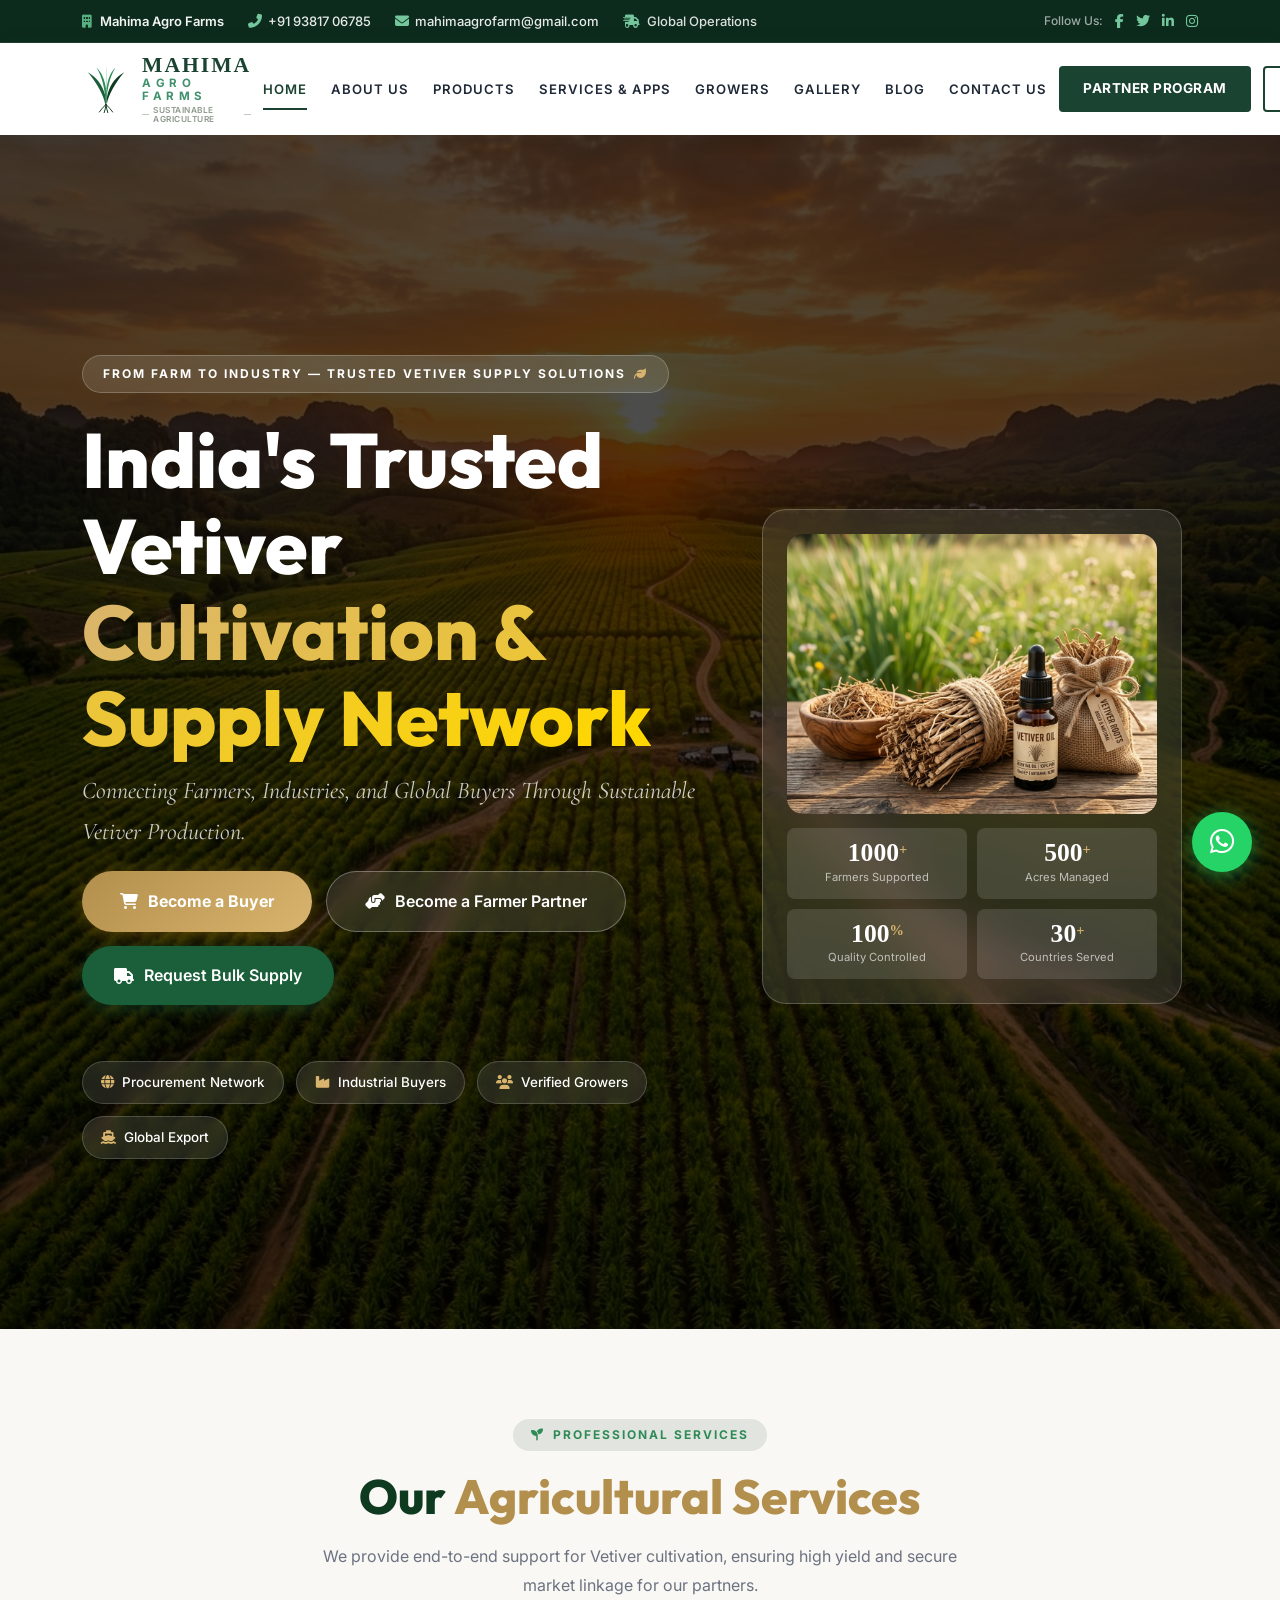
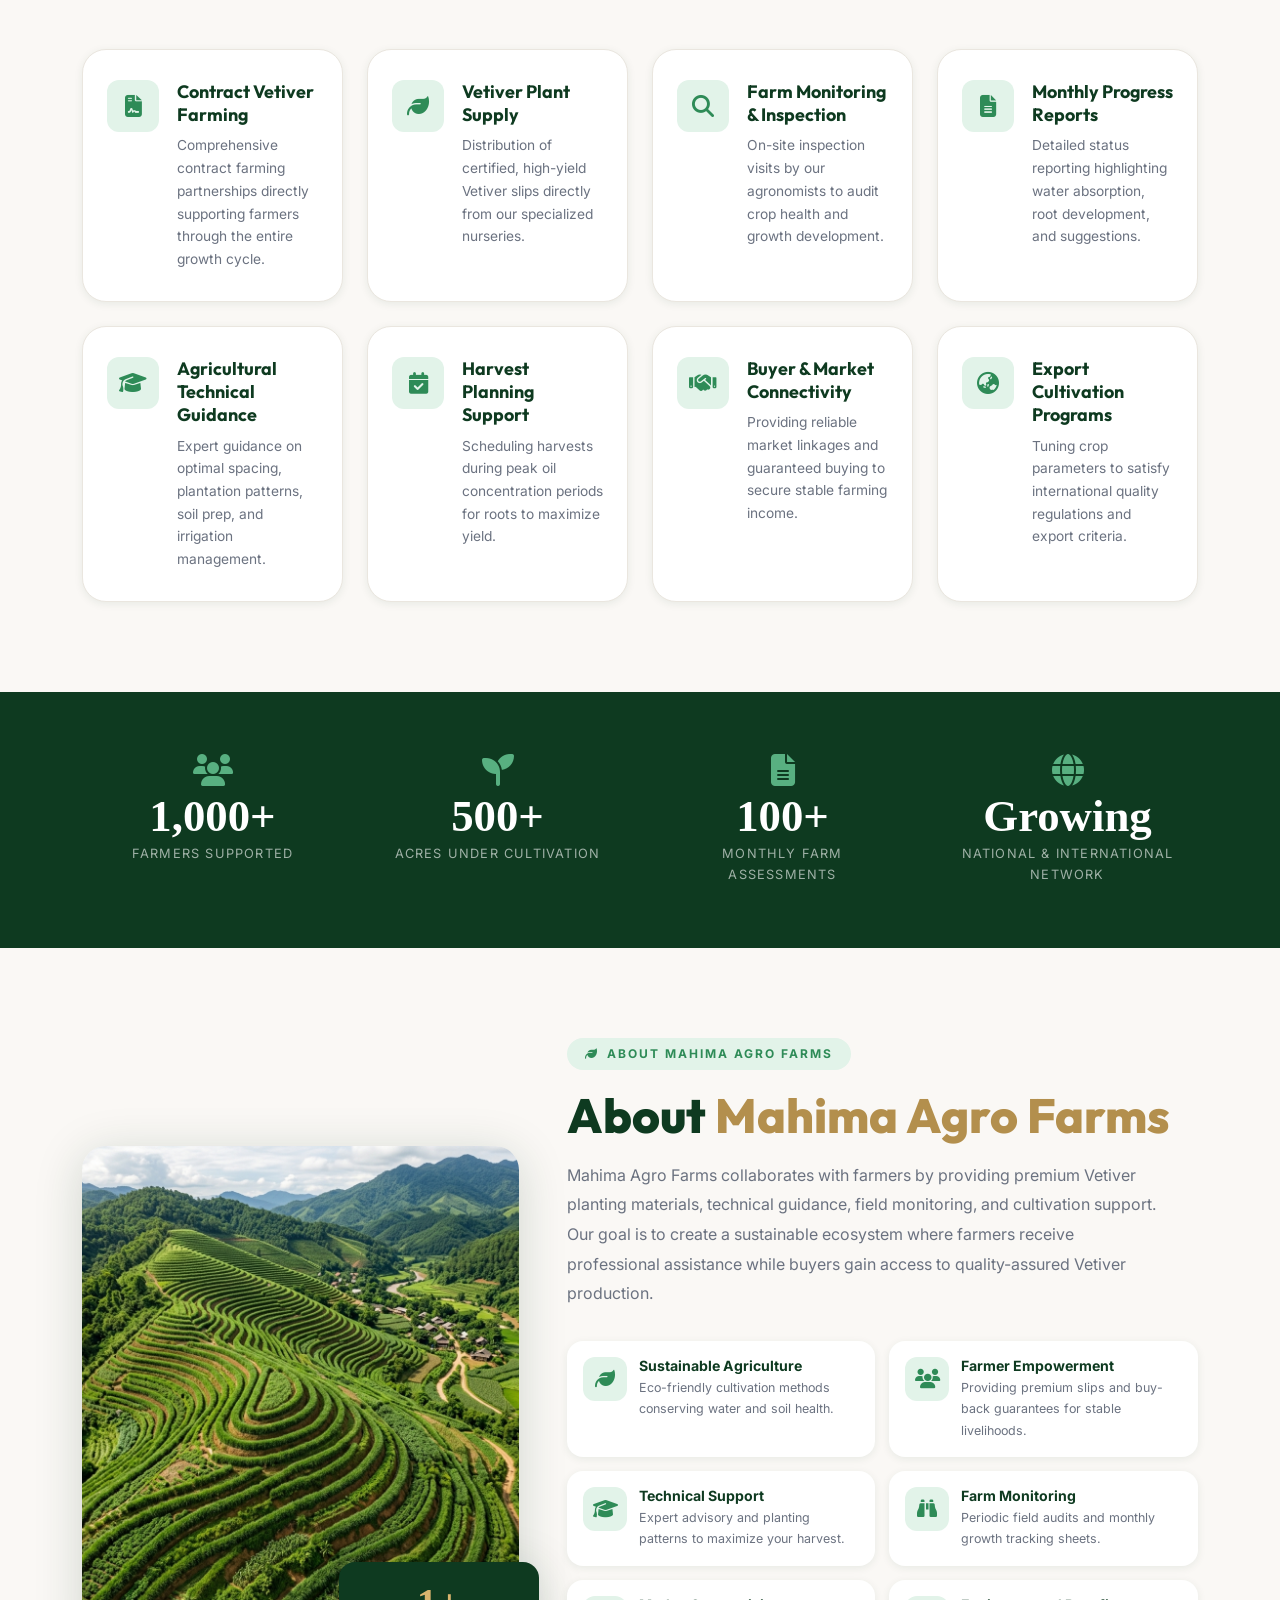
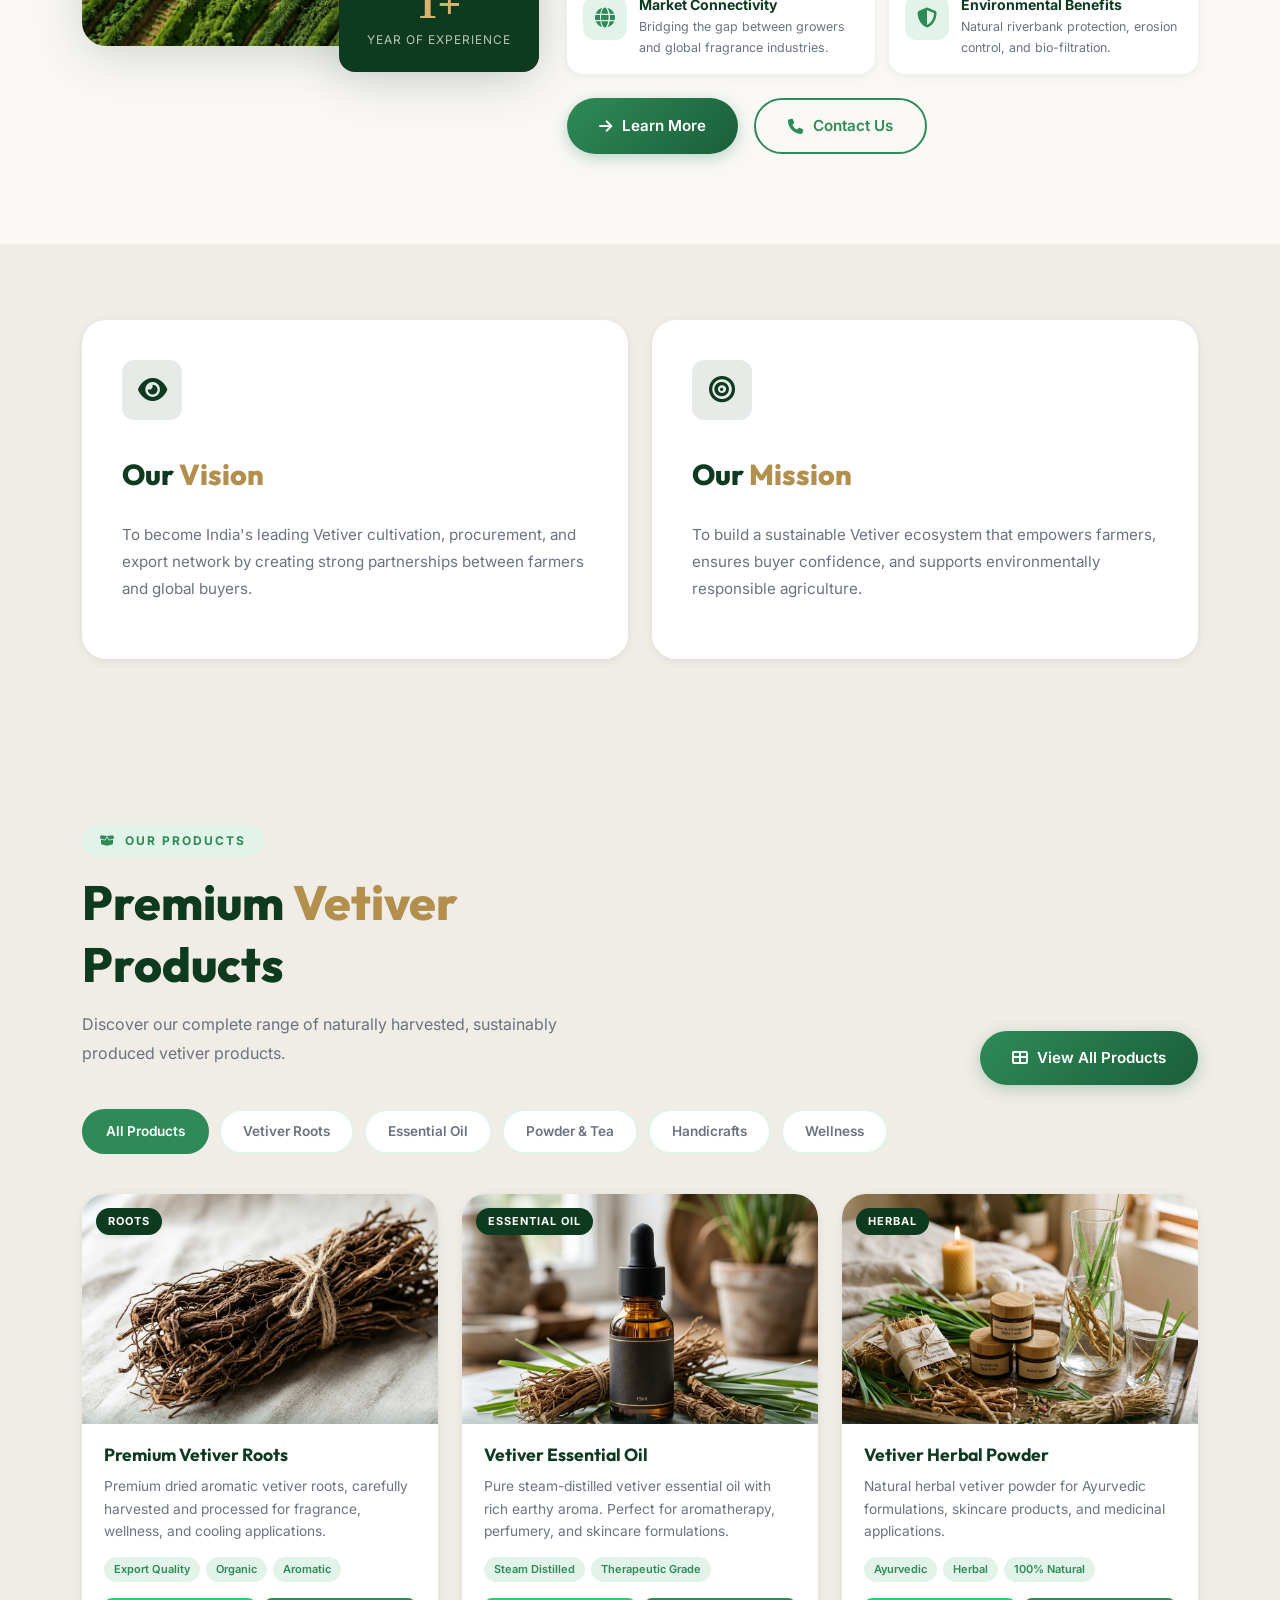
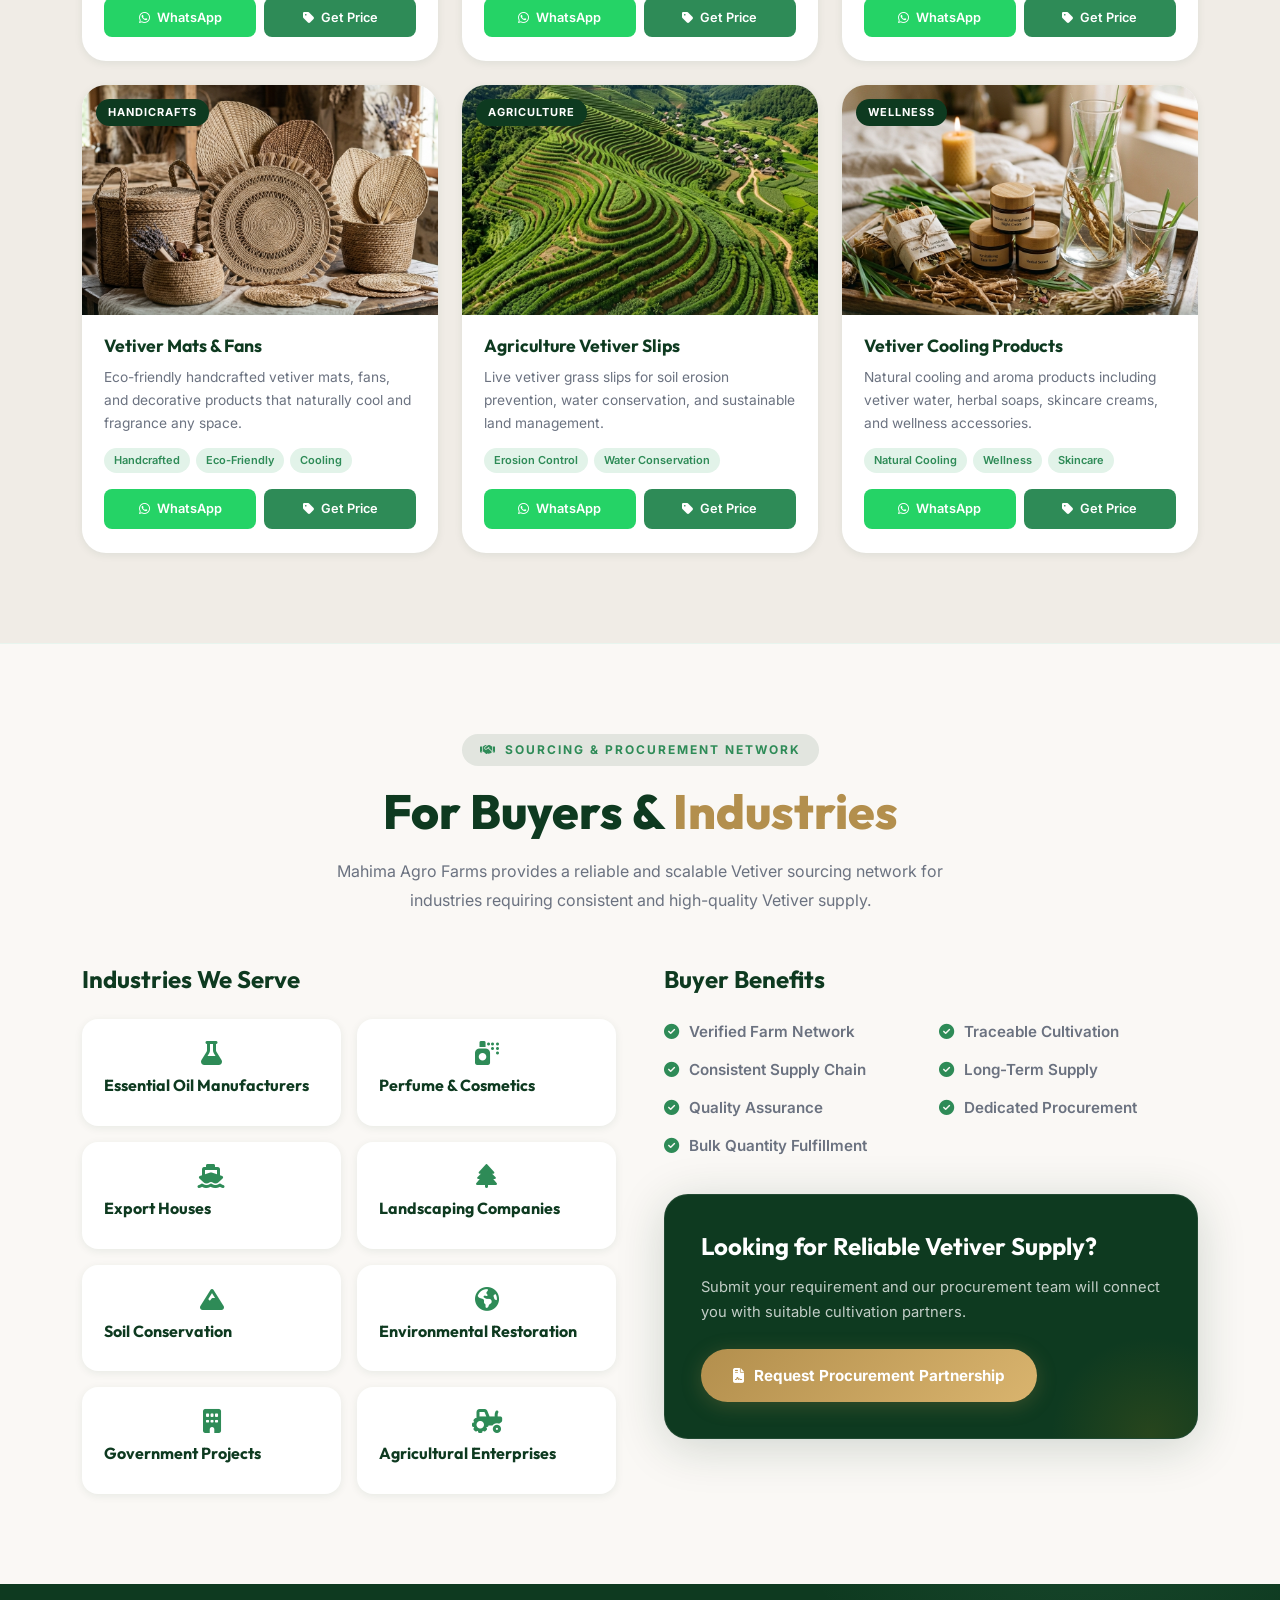
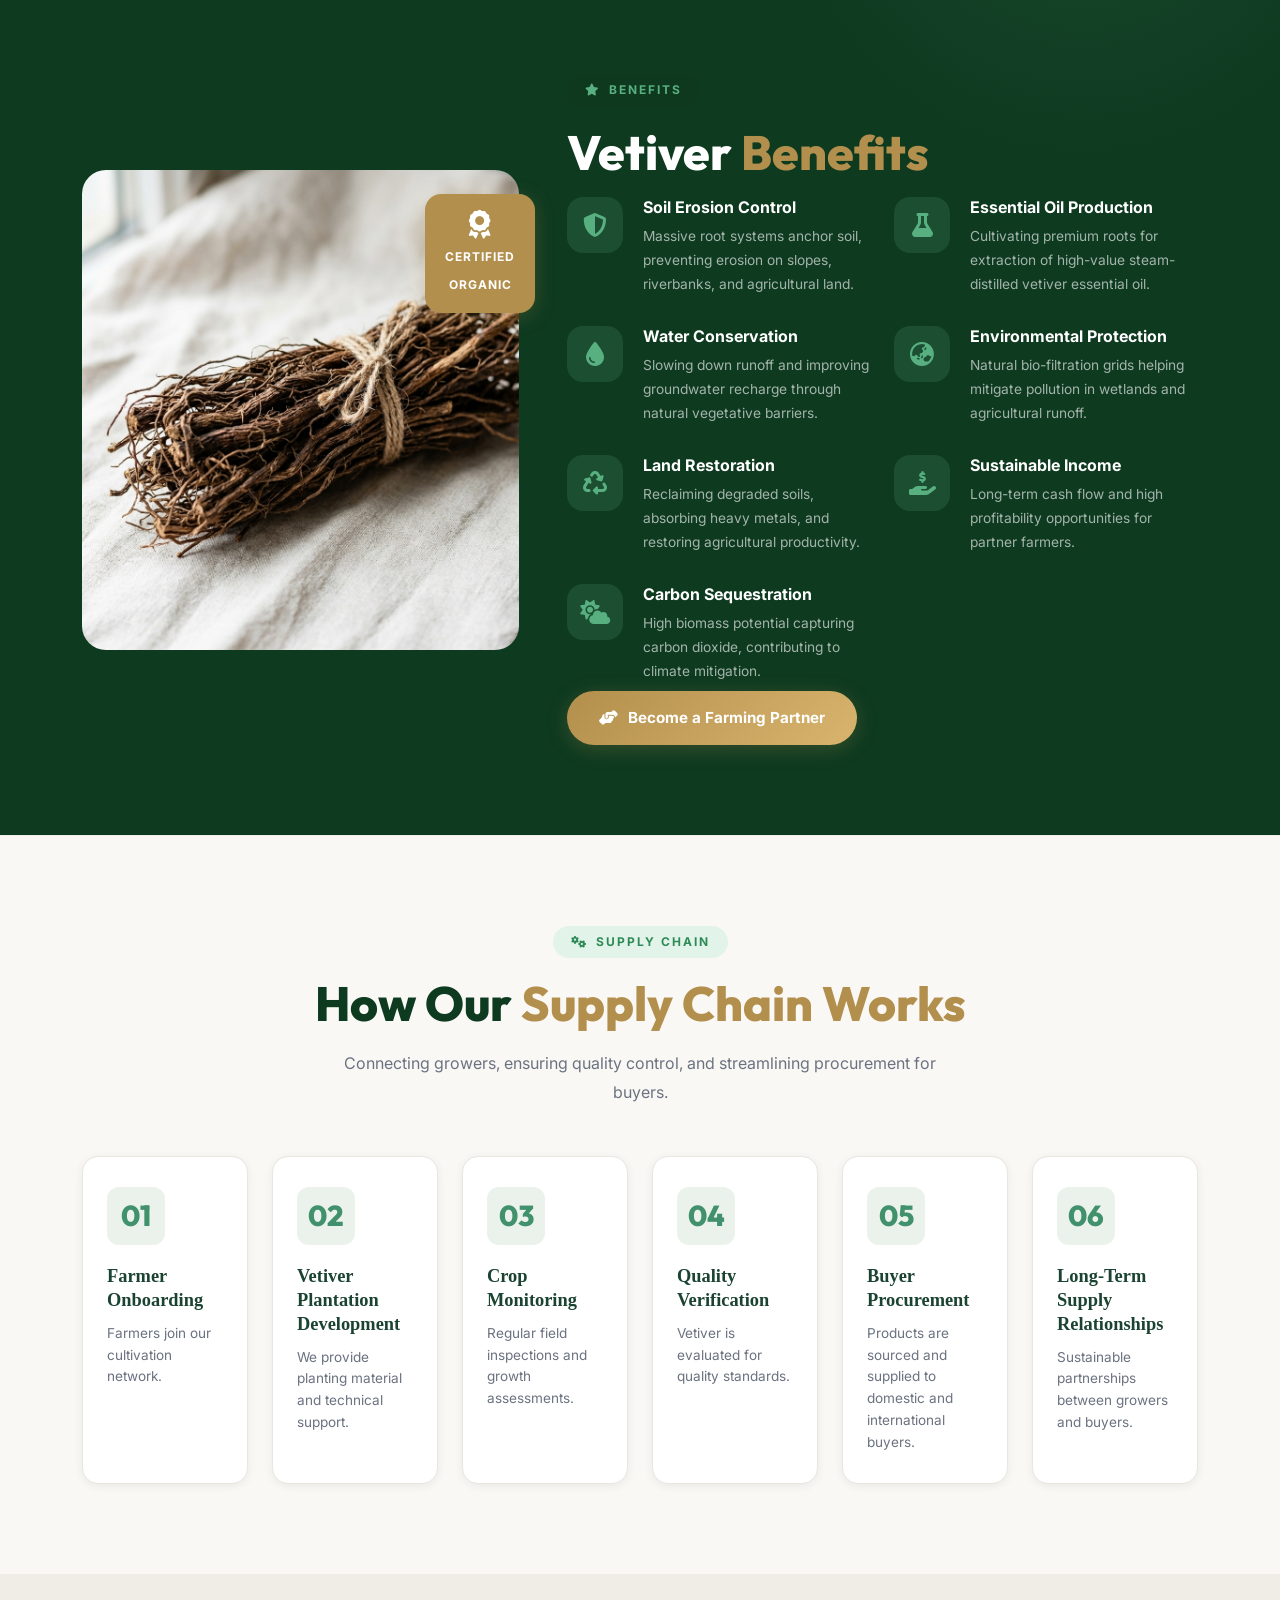
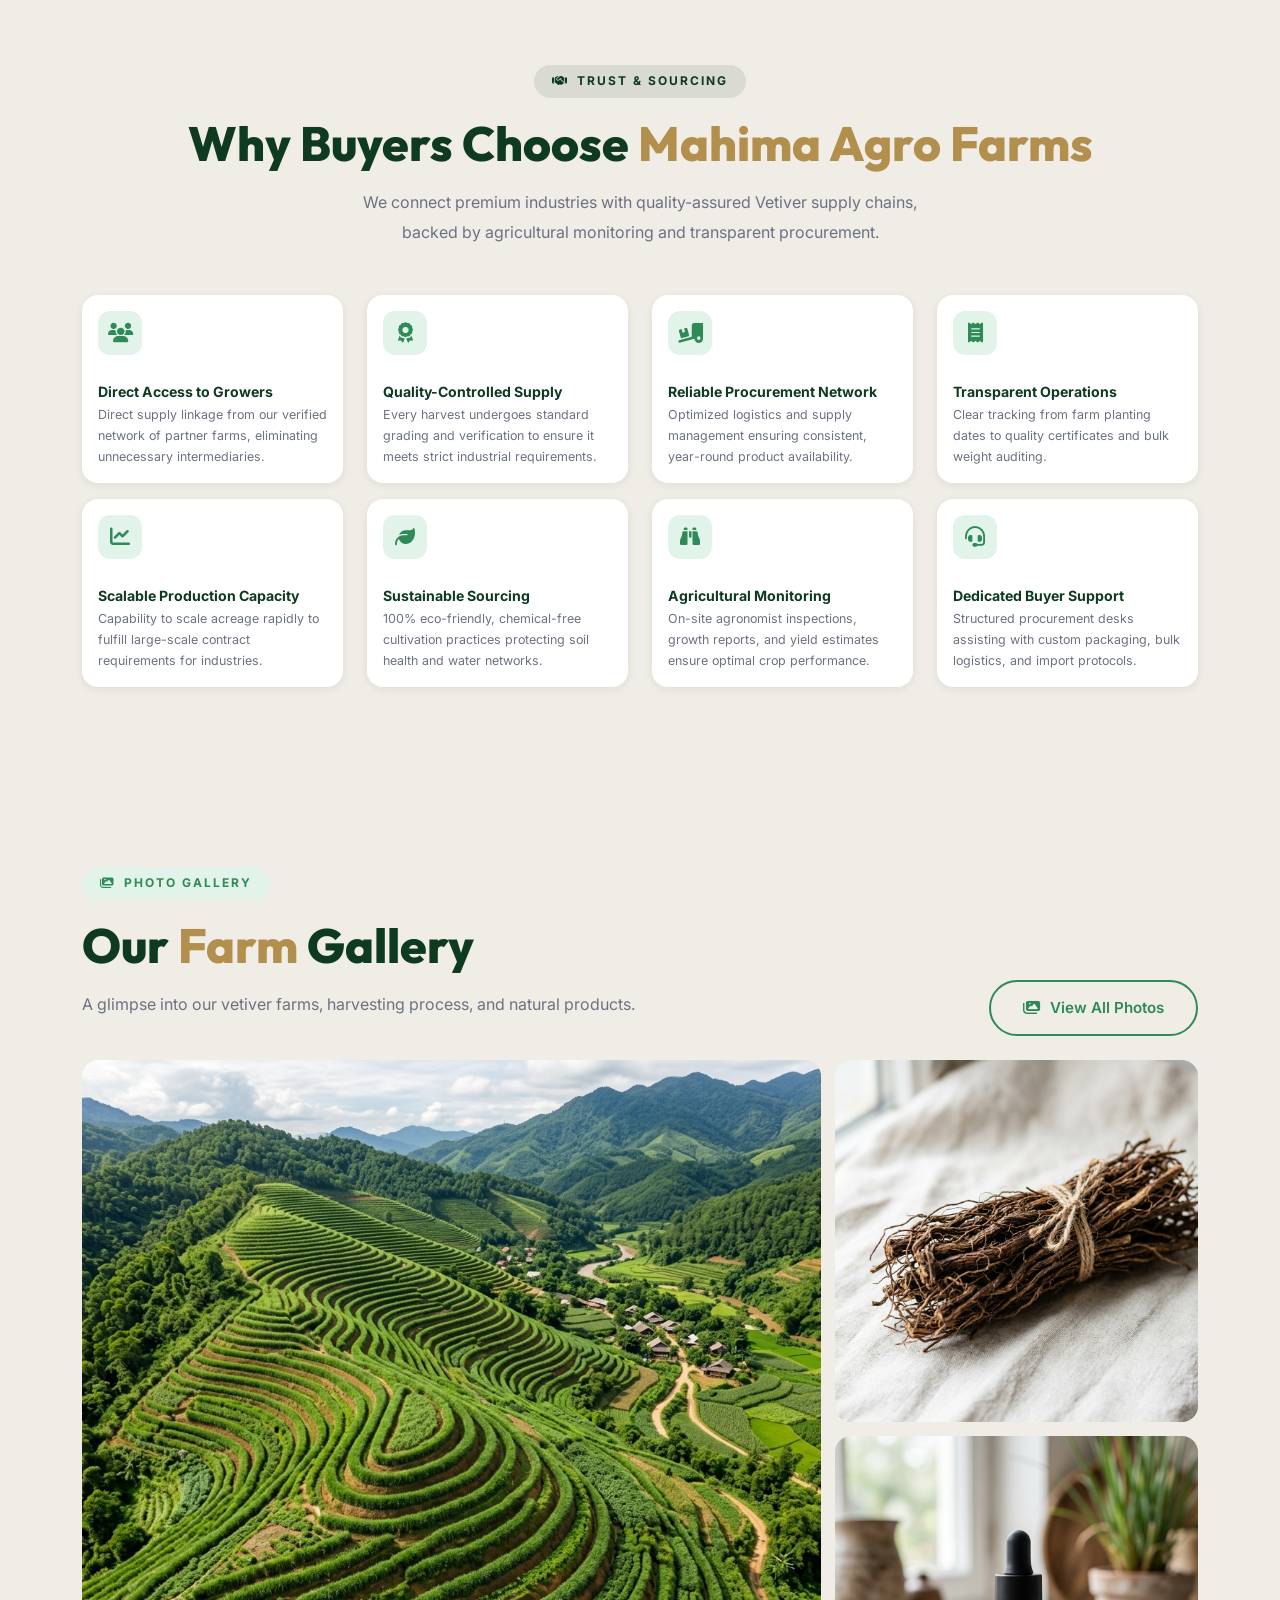
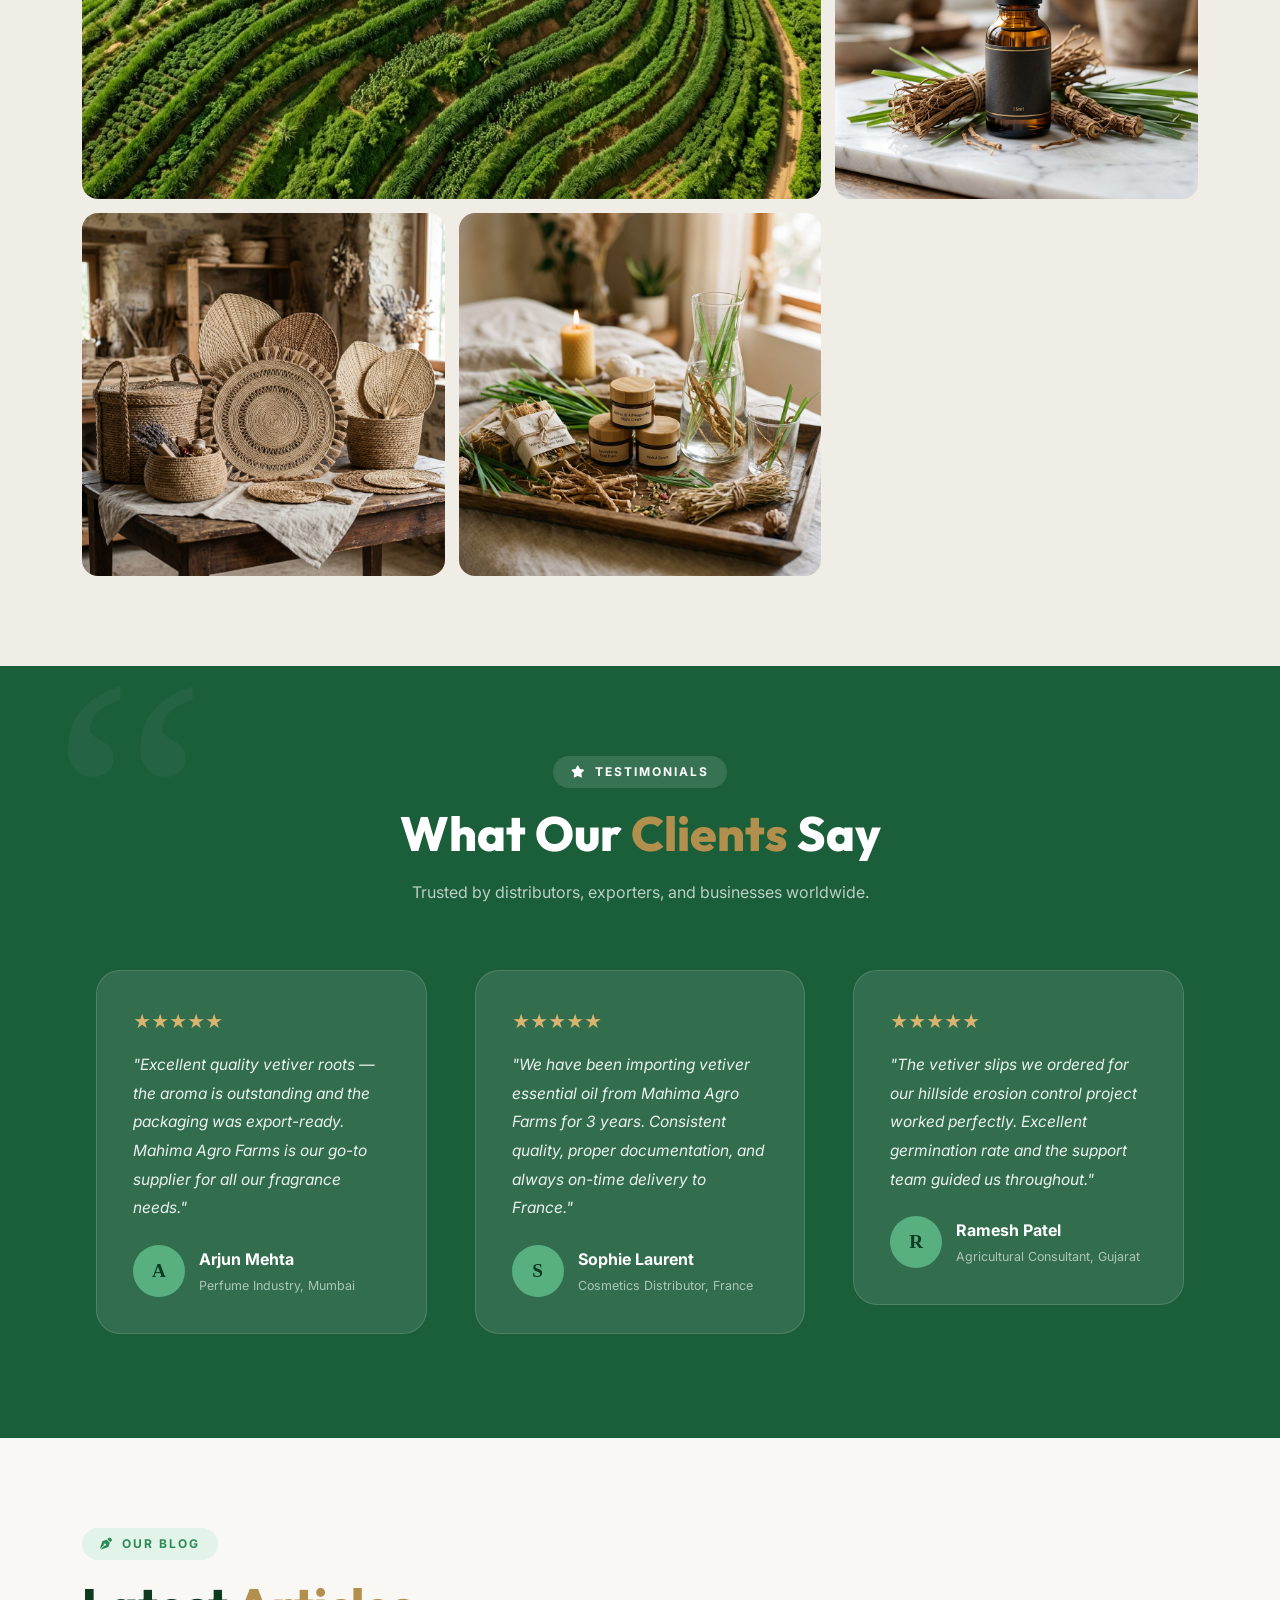
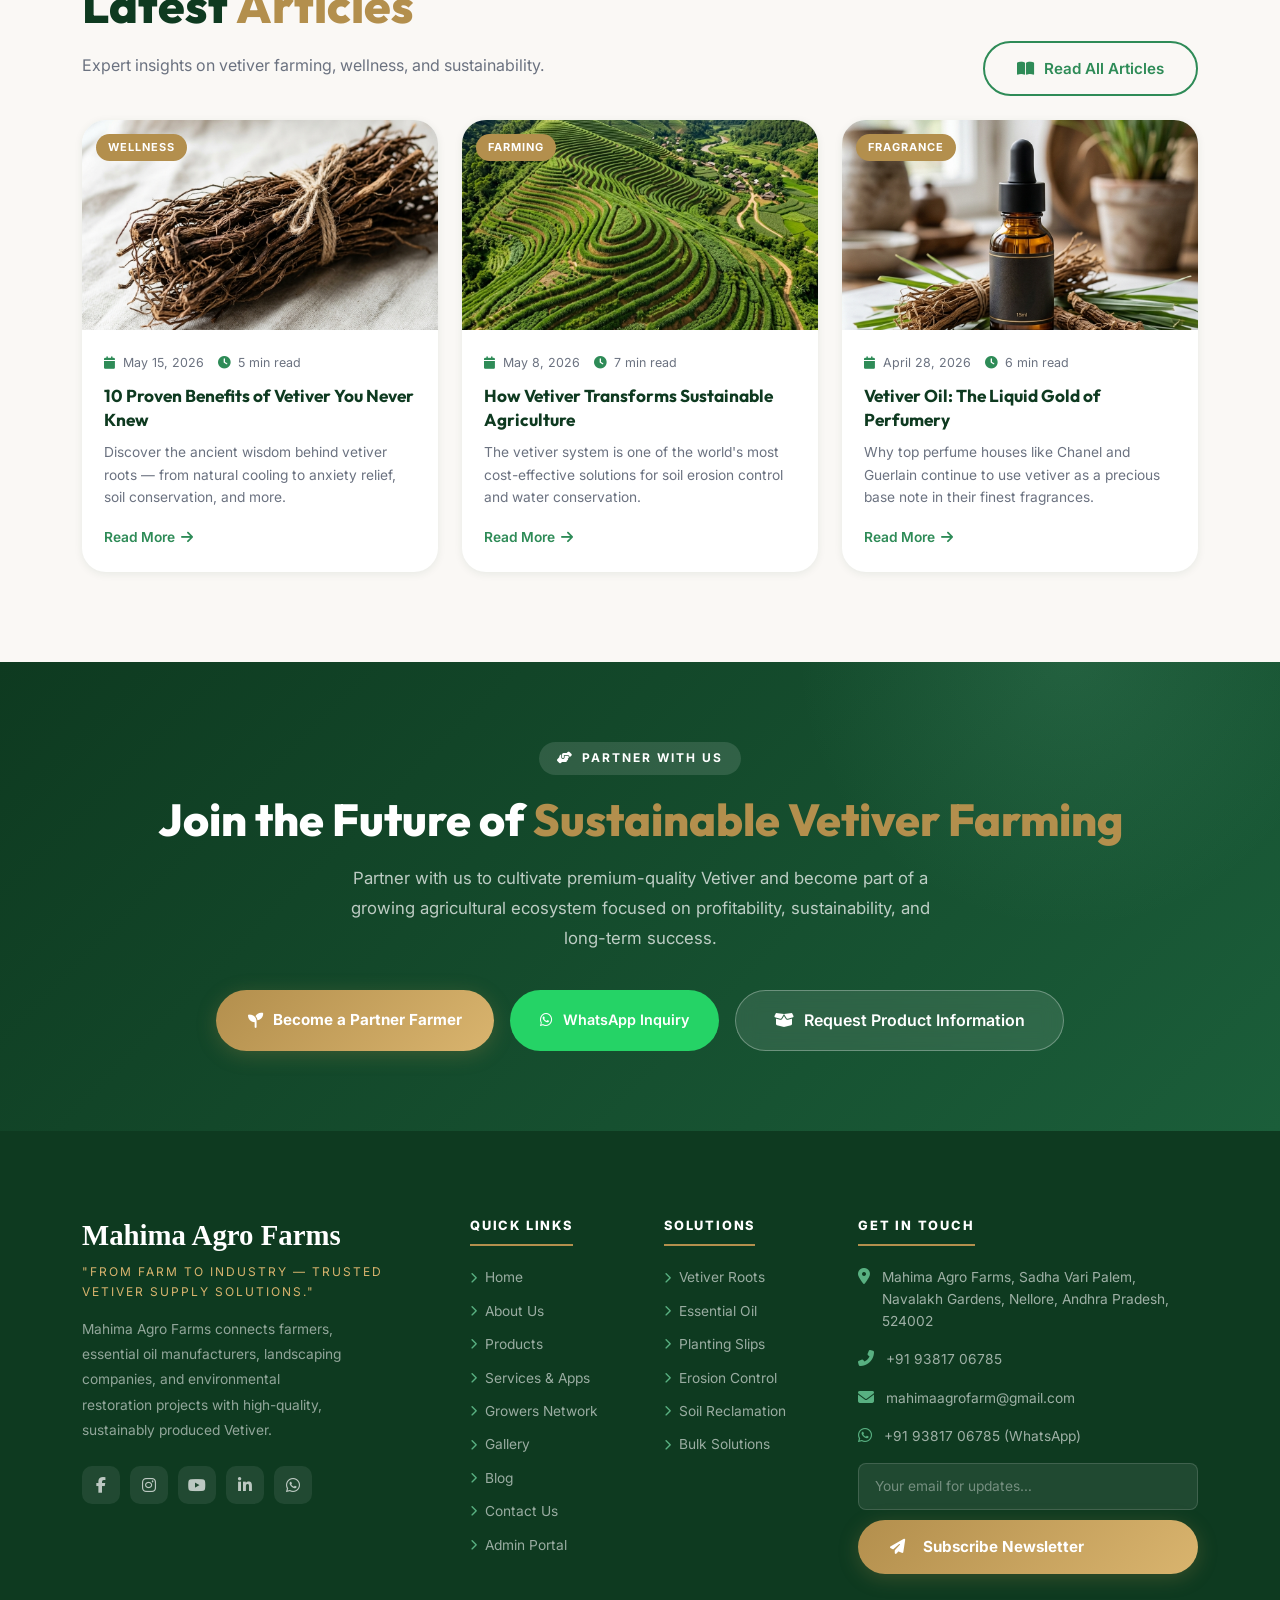
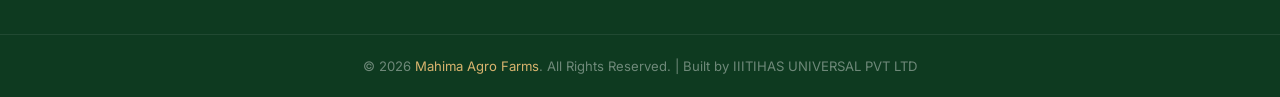
==== commit 9088a46b: "Implement Growers Network section, Chart.js analytics, CSV export, and email/phone updates" ====
--- a/index.html
+++ b/index.html
@@ -2,11 +2,11 @@
 <html lang="en">
 <head>
 <meta charset="utf-8">
-<title>Mahima Global Agro Farms – India's Trusted Vetiver Cultivation & Supply Network</title>
+<title>Mahima Agro Farms – India's Trusted Vetiver Cultivation & Supply Network</title>
 <meta name="viewport" content="width=device-width, initial-scale=1.0">
-<meta name="description" content="Mahima Global Agro Farms is India's trusted Vetiver cultivation, procurement, and supply network, connecting farmers, exporters, manufacturers, and environmental projects.">
+<meta name="description" content="Mahima Agro Farms is India's trusted Vetiver cultivation, procurement, and supply network, connecting farmers, exporters, manufacturers, and environmental projects.">
 <meta name="keywords" content="vetiver cultivation, supply network, procurement, farmer partnership, essential oil manufacturing, bulk supply, export network, soil conservation">
-<meta property="og:title" content="Mahima Global Agro Farms – Trusted Vetiver Cultivation & Sourcing Network">
+<meta property="og:title" content="Mahima Agro Farms – Trusted Vetiver Cultivation & Sourcing Network">
 <meta property="og:description" content="Connecting growers, empowering buyers, and supplying quality-assured Vetiver products globally.">
 <meta property="og:type" content="website">
 <link rel="icon" href="img/favicon.ico">
@@ -34,7 +34,7 @@
 {
   "@context": "https://schema.org",
   "@type": "Organization",
-  "name": "Mahima Global Agro Farms",
+  "name": "Mahima Agro Farms",
   "description": "India's trusted Vetiver cultivation, procurement, and supply network connecting farmers and global buyers",
   "url": "https://agrofarmsvetiver.com",
   "contactPoint": {
@@ -50,7 +50,7 @@
 <!-- ====== FLOATING WHATSAPP ====== -->
 <div class="floating-wa">
   <span class="floating-wa-tip">Chat on WhatsApp</span>
-  <a href="https://wa.me/919876543210?text=Hello%20Agro%20Farms%2C%20I%20am%20interested%20in%20your%20Vetiver%20cultivation%20programs."
+  <a href="https://wa.me/919381706785?text=Hello%20Agro%20Farms%2C%20I%20am%20interested%20in%20your%20Vetiver%20cultivation%20programs."
      class="floating-wa-btn" id="floating-whatsapp-btn" target="_blank" rel="noopener" aria-label="Chat on WhatsApp">
     <i class="fab fa-whatsapp"></i>
   </a>
@@ -73,9 +73,9 @@
     <div class="row align-items-center">
       <div class="col-lg-9">
         <div class="d-flex align-items-center flex-wrap" style="gap: 24px;">
-          <span class="v-topbar-company" style="display: inline-flex; align-items: center; gap: 8px; margin-right: 0;"><i class="fas fa-building" style="color: #58B081;"></i> Mahima Global Entrepreneurs OPC Pvt Ltd</span>
-          <a href="tel:+919876543210" style="margin-right: 0;"><i class="fas fa-phone-alt"></i> +91 98765 43210</a>
-          <a href="mailto:info@agrofarmsvetiver.com" style="margin-right: 0;"><i class="fas fa-envelope"></i> info@agrofarmsvetiver.com</a>
+          <span class="v-topbar-company" style="display: inline-flex; align-items: center; gap: 8px; margin-right: 0;"><i class="fas fa-building" style="color: #58B081;"></i> Mahima Agro Farms</span>
+          <a href="tel:+919381706785" style="margin-right: 0;"><i class="fas fa-phone-alt"></i> +91 93817 06785</a>
+          <a href="mailto:mahimaagrofarm@gmail.com" style="margin-right: 0;"><i class="fas fa-envelope"></i> mahimaagrofarm@gmail.com</a>
           <span class="v-topbar-shipping" style="margin-right: 0;"><i class="fas fa-shipping-fast"></i> Global Operations</span>
         </div>
       </div>
@@ -97,7 +97,7 @@
 <!-- ====== NAVBAR ====== -->
 <nav class="v-navbar navbar navbar-expand-lg" id="mainNavbar">
   <div class="container">
-    <a href="index.html" class="v-brand" aria-label="Mahima Global Agro Farms Home">
+    <a href="index.html" class="v-brand" aria-label="Mahima Agro Farms Home">
       <svg xmlns="http://www.w3.org/2000/svg" viewBox="0 0 100 100" class="v-brand-logo-svg">
         <path d="M50 82 C52 75, 48 35, 12 15 C30 35, 46 65, 48 80 Z" fill="#1B5E3A"/>
         <path d="M50 82 C53 72, 53 25, 30 5 C42 22, 49 55, 49 80 Z" fill="#2E8B57"/>
@@ -107,7 +107,7 @@
         <path d="M50 82 Q42 90, 36 98 M50 82 Q49 92, 46 100 M50 82 Q51 92, 54 100 M50 82 Q58 90, 64 98" stroke="#0E3A20" stroke-width="2" fill="none" stroke-linecap="round"/>
       </svg>
       <div class="v-brand-text">
-        <span class="v-brand-title" style="letter-spacing: 0.5px;">MAHIMA GLOBAL</span>
+        <span class="v-brand-title" style="letter-spacing: 2px;">MAHIMA</span>
         <span class="v-brand-subtitle" style="letter-spacing: 4.5px;">AGRO FARMS</span>
         <span class="v-brand-tagline">Sustainable Agriculture</span>
       </div>
@@ -116,8 +116,8 @@
     <div class="d-flex align-items-center">
       <!-- Sticky Action Buttons for Mobile Header -->
       <div class="mobile-nav-actions d-flex d-lg-none">
-        <a href="tel:+919876543210" class="mobile-nav-btn phone" aria-label="Call Us"><i class="fas fa-phone-alt"></i></a>
-        <a href="https://wa.me/919876543210" class="mobile-nav-btn whatsapp" target="_blank" aria-label="Chat on WhatsApp"><i class="fab fa-whatsapp"></i></a>
+        <a href="tel:+919381706785" class="mobile-nav-btn phone" aria-label="Call Us"><i class="fas fa-phone-alt"></i></a>
+        <a href="https://wa.me/919381706785" class="mobile-nav-btn whatsapp" target="_blank" aria-label="Chat on WhatsApp"><i class="fab fa-whatsapp"></i></a>
       </div>
       
       <!-- Hamburger Menu Toggler -->
@@ -137,6 +137,7 @@
         <a href="about.html"    class="nav-item nav-link v-nav-link">About Us</a>
         <a href="product.html"  class="nav-item nav-link v-nav-link">Products</a>
         <a href="service.html"  class="nav-item nav-link v-nav-link">Services &amp; Apps</a>
+        <a href="growers.html"  class="nav-item nav-link v-nav-link" id="nav-growers-link">Growers</a>
         <a href="gallery.html"  class="nav-item nav-link v-nav-link">Gallery</a>
         <a href="blog.html"     class="nav-item nav-link v-nav-link">Blog</a>
         <a href="contact.html"  class="nav-item nav-link v-nav-link">Contact Us</a>
@@ -377,7 +378,7 @@
     <div class="row align-items-center g-5">
       <div class="col-lg-5 animate-on-scroll">
         <div class="about-img-wrap">
-          <img src="img/vetiver_agriculture.jpg" alt="Mahima Global Agro Farms Sustainable Farming" class="about-img">
+          <img src="img/vetiver_agriculture.jpg" alt="Mahima Agro Farms Sustainable Farming" class="about-img">
           <div class="about-exp-badge">
             <div class="num">1+</div>
             <div class="lbl">Year of Experience</div>
@@ -385,10 +386,10 @@
         </div>
       </div>
       <div class="col-lg-7 animate-on-scroll d2">
-        <div class="section-badge"><i class="fas fa-leaf"></i> About Mahima Global Agro Farms</div>
-        <h2 class="section-title">About <span>Mahima Global Agro Farms</span></h2>
+        <div class="section-badge"><i class="fas fa-leaf"></i> About Mahima Agro Farms</div>
+        <h2 class="section-title">About <span>Mahima Agro Farms</span></h2>
         <p class="section-subtitle mb-4">
-          Mahima Global Agro Farms collaborates with farmers by providing premium Vetiver planting materials, technical guidance, field monitoring, and cultivation support. Our goal is to create a sustainable ecosystem where farmers receive professional assistance while buyers gain access to quality-assured Vetiver production.
+          Mahima Agro Farms collaborates with farmers by providing premium Vetiver planting materials, technical guidance, field monitoring, and cultivation support. Our goal is to create a sustainable ecosystem where farmers receive professional assistance while buyers gain access to quality-assured Vetiver production.
         </p>
         <div class="about-feats">
           <div class="about-feat">
@@ -504,7 +505,7 @@
             <img src="img/vetiver_roots.jpg" alt="Premium Vetiver Roots">
             <span class="product-cat-tag">Roots</span>
             <div class="product-overlay">
-              <a href="https://wa.me/919876543210?text=I%20am%20interested%20in%20Vetiver%20Roots" class="btn-v-whatsapp btn-inq wa" target="_blank"><i class="fab fa-whatsapp me-1"></i> Inquire</a>
+              <a href="https://wa.me/919381706785?text=I%20am%20interested%20in%20Vetiver%20Roots" class="btn-v-whatsapp btn-inq wa" target="_blank"><i class="fab fa-whatsapp me-1"></i> Inquire</a>
               <a href="contact.html#inquiry" class="btn-v-primary btn-inq green"><i class="fas fa-envelope me-1"></i> Quote</a>
             </div>
           </div>
@@ -517,7 +518,7 @@
               <span class="product-tag">Aromatic</span>
             </div>
             <div class="product-actions">
-              <a href="https://wa.me/919876543210?text=I%20want%20to%20buy%20Vetiver%20Roots" class="btn-inq wa" target="_blank"><i class="fab fa-whatsapp me-1"></i> WhatsApp</a>
+              <a href="https://wa.me/919381706785?text=I%20want%20to%20buy%20Vetiver%20Roots" class="btn-inq wa" target="_blank"><i class="fab fa-whatsapp me-1"></i> WhatsApp</a>
               <a href="contact.html#inquiry" class="btn-inq green"><i class="fas fa-tag me-1"></i> Get Price</a>
             </div>
           </div>
@@ -531,7 +532,7 @@
             <img src="img/vetiver_oil.jpg" alt="Vetiver Essential Oil">
             <span class="product-cat-tag">Essential Oil</span>
             <div class="product-overlay">
-              <a href="https://wa.me/919876543210?text=I%20am%20interested%20in%20Vetiver%20Essential%20Oil" class="btn-inq wa" target="_blank"><i class="fab fa-whatsapp me-1"></i> Inquire</a>
+              <a href="https://wa.me/919381706785?text=I%20am%20interested%20in%20Vetiver%20Essential%20Oil" class="btn-inq wa" target="_blank"><i class="fab fa-whatsapp me-1"></i> Inquire</a>
               <a href="contact.html#inquiry" class="btn-inq green"><i class="fas fa-envelope me-1"></i> Quote</a>
             </div>
           </div>
@@ -543,7 +544,7 @@
               <span class="product-tag">Therapeutic Grade</span>
             </div>
             <div class="product-actions">
-              <a href="https://wa.me/919876543210?text=I%20want%20to%20buy%20Vetiver%20Oil" class="btn-inq wa" target="_blank"><i class="fab fa-whatsapp me-1"></i> WhatsApp</a>
+              <a href="https://wa.me/919381706785?text=I%20want%20to%20buy%20Vetiver%20Oil" class="btn-inq wa" target="_blank"><i class="fab fa-whatsapp me-1"></i> WhatsApp</a>
               <a href="contact.html#inquiry" class="btn-inq green"><i class="fas fa-tag me-1"></i> Get Price</a>
             </div>
           </div>
@@ -557,7 +558,7 @@
             <img src="img/vetiver_wellness.jpg" alt="Vetiver Powder">
             <span class="product-cat-tag">Herbal</span>
             <div class="product-overlay">
-              <a href="https://wa.me/919876543210?text=I%20am%20interested%20in%20Vetiver%20Powder" class="btn-inq wa" target="_blank"><i class="fab fa-whatsapp me-1"></i> Inquire</a>
+              <a href="https://wa.me/919381706785?text=I%20am%20interested%20in%20Vetiver%20Powder" class="btn-inq wa" target="_blank"><i class="fab fa-whatsapp me-1"></i> Inquire</a>
               <a href="contact.html#inquiry" class="btn-inq green"><i class="fas fa-envelope me-1"></i> Quote</a>
             </div>
           </div>
@@ -570,7 +571,7 @@
               <span class="product-tag">100% Natural</span>
             </div>
             <div class="product-actions">
-              <a href="https://wa.me/919876543210" class="btn-inq wa" target="_blank"><i class="fab fa-whatsapp me-1"></i> WhatsApp</a>
+              <a href="https://wa.me/919381706785" class="btn-inq wa" target="_blank"><i class="fab fa-whatsapp me-1"></i> WhatsApp</a>
               <a href="contact.html#inquiry" class="btn-inq green"><i class="fas fa-tag me-1"></i> Get Price</a>
             </div>
           </div>
@@ -584,7 +585,7 @@
             <img src="img/vetiver_handicrafts.jpg" alt="Vetiver Handicrafts Mats and Fans">
             <span class="product-cat-tag">Handicrafts</span>
             <div class="product-overlay">
-              <a href="https://wa.me/919876543210?text=I%20am%20interested%20in%20Vetiver%20Handicrafts" class="btn-inq wa" target="_blank"><i class="fab fa-whatsapp me-1"></i> Inquire</a>
+              <a href="https://wa.me/919381706785?text=I%20am%20interested%20in%20Vetiver%20Handicrafts" class="btn-inq wa" target="_blank"><i class="fab fa-whatsapp me-1"></i> Inquire</a>
               <a href="contact.html#inquiry" class="btn-inq green"><i class="fas fa-envelope me-1"></i> Quote</a>
             </div>
           </div>
@@ -597,7 +598,7 @@
               <span class="product-tag">Cooling</span>
             </div>
             <div class="product-actions">
-              <a href="https://wa.me/919876543210" class="btn-inq wa" target="_blank"><i class="fab fa-whatsapp me-1"></i> WhatsApp</a>
+              <a href="https://wa.me/919381706785" class="btn-inq wa" target="_blank"><i class="fab fa-whatsapp me-1"></i> WhatsApp</a>
               <a href="contact.html#inquiry" class="btn-inq green"><i class="fas fa-tag me-1"></i> Get Price</a>
             </div>
           </div>
@@ -611,7 +612,7 @@
             <img src="img/vetiver_agriculture.jpg" alt="Vetiver Agriculture Solutions">
             <span class="product-cat-tag">Agriculture</span>
             <div class="product-overlay">
-              <a href="https://wa.me/919876543210?text=I%20need%20Vetiver%20for%20Agriculture" class="btn-inq wa" target="_blank"><i class="fab fa-whatsapp me-1"></i> Inquire</a>
+              <a href="https://wa.me/919381706785?text=I%20need%20Vetiver%20for%20Agriculture" class="btn-inq wa" target="_blank"><i class="fab fa-whatsapp me-1"></i> Inquire</a>
               <a href="contact.html#inquiry" class="btn-inq green"><i class="fas fa-envelope me-1"></i> Quote</a>
             </div>
           </div>
@@ -623,7 +624,7 @@
               <span class="product-tag">Water Conservation</span>
             </div>
             <div class="product-actions">
-              <a href="https://wa.me/919876543210" class="btn-inq wa" target="_blank"><i class="fab fa-whatsapp me-1"></i> WhatsApp</a>
+              <a href="https://wa.me/919381706785" class="btn-inq wa" target="_blank"><i class="fab fa-whatsapp me-1"></i> WhatsApp</a>
               <a href="contact.html#inquiry" class="btn-inq green"><i class="fas fa-tag me-1"></i> Get Price</a>
             </div>
           </div>
@@ -637,7 +638,7 @@
             <img src="img/vetiver_wellness.jpg" alt="Vetiver Wellness and Cooling Products">
             <span class="product-cat-tag">Wellness</span>
             <div class="product-overlay">
-              <a href="https://wa.me/919876543210?text=I%20am%20interested%20in%20Vetiver%20Wellness%20products" class="btn-inq wa" target="_blank"><i class="fab fa-whatsapp me-1"></i> Inquire</a>
+              <a href="https://wa.me/919381706785?text=I%20am%20interested%20in%20Vetiver%20Wellness%20products" class="btn-inq wa" target="_blank"><i class="fab fa-whatsapp me-1"></i> Inquire</a>
               <a href="contact.html#inquiry" class="btn-inq green"><i class="fas fa-envelope me-1"></i> Quote</a>
             </div>
           </div>
@@ -650,7 +651,7 @@
               <span class="product-tag">Skincare</span>
             </div>
             <div class="product-actions">
-              <a href="https://wa.me/919876543210" class="btn-inq wa" target="_blank"><i class="fab fa-whatsapp me-1"></i> WhatsApp</a>
+              <a href="https://wa.me/919381706785" class="btn-inq wa" target="_blank"><i class="fab fa-whatsapp me-1"></i> WhatsApp</a>
               <a href="contact.html#inquiry" class="btn-inq green"><i class="fas fa-tag me-1"></i> Get Price</a>
             </div>
           </div>
@@ -666,7 +667,7 @@
     <div class="text-center mb-5 animate-on-scroll">
       <span class="section-badge" style="background:rgba(14,58,32,.1);color:var(--green-leaf);"><i class="fas fa-handshake"></i> Sourcing &amp; Procurement Network</span>
       <h2 class="section-title">For Buyers &amp; <span>Industries</span></h2>
-      <p class="section-subtitle mx-auto" style="max-width:650px;">Mahima Global Agro Farms provides a reliable and scalable Vetiver sourcing network for industries requiring consistent and high-quality Vetiver supply.</p>
+      <p class="section-subtitle mx-auto" style="max-width:650px;">Mahima Agro Farms provides a reliable and scalable Vetiver sourcing network for industries requiring consistent and high-quality Vetiver supply.</p>
     </div>
     
     <div class="row g-5">
@@ -766,7 +767,7 @@
     <div class="row align-items-center g-5">
       <div class="col-lg-5 animate-on-scroll">
         <div class="why-img-wrap">
-          <img src="img/vetiver_roots.jpg" alt="Why Choose Mahima Global Agro Farms" class="why-img">
+          <img src="img/vetiver_roots.jpg" alt="Why Choose Mahima Agro Farms" class="why-img">
           <div class="why-cert-badge">
             <i class="fas fa-award"></i>
             <span>Certified<br>Organic</span>
@@ -899,12 +900,12 @@
   </div>
 </section>
 
-<!-- ====== WHY BUYERS CHOOSE MAHIMA GLOBAL AGRO FARMS SECTION ====== -->
+<!-- ====== WHY BUYERS CHOOSE MAHIMA AGRO FARMS SECTION ====== -->
 <section class="farmer-benefits-section" id="why-choose-us" style="background: var(--sand); padding: 90px 0;">
   <div class="container">
     <div class="text-center mb-5 animate-on-scroll">
       <span class="section-badge" style="background:rgba(14,58,32,.1);color:var(--green-dark);"><i class="fas fa-handshake"></i> Trust &amp; Sourcing</span>
-      <h2 class="section-title">Why Buyers Choose <span>Mahima Global Agro Farms</span></h2>
+      <h2 class="section-title">Why Buyers Choose <span>Mahima Agro Farms</span></h2>
       <p class="section-subtitle mx-auto" style="max-width:560px;">We connect premium industries with quality-assured Vetiver supply chains, backed by agricultural monitoring and transparent procurement.</p>
     </div>
     
@@ -1042,7 +1043,7 @@
     <div class="owl-carousel testimonial-carousel">
       <div class="testi-card">
         <div class="testi-stars">★★★★★</div>
-        <p class="testi-text">"Excellent quality vetiver roots — the aroma is outstanding and the packaging was export-ready. Mahima Global Agro Farms is our go-to supplier for all our fragrance needs."</p>
+        <p class="testi-text">"Excellent quality vetiver roots — the aroma is outstanding and the packaging was export-ready. Mahima Agro Farms is our go-to supplier for all our fragrance needs."</p>
         <div class="testi-author">
           <div class="testi-avatar">A</div>
           <div>
@@ -1053,7 +1054,7 @@
       </div>
       <div class="testi-card">
         <div class="testi-stars">★★★★★</div>
-        <p class="testi-text">"We have been importing vetiver essential oil from Mahima Global Agro Farms for 3 years. Consistent quality, proper documentation, and always on-time delivery to France."</p>
+        <p class="testi-text">"We have been importing vetiver essential oil from Mahima Agro Farms for 3 years. Consistent quality, proper documentation, and always on-time delivery to France."</p>
         <div class="testi-author">
           <div class="testi-avatar">S</div>
           <div>
@@ -1075,7 +1076,7 @@
       </div>
       <div class="testi-card">
         <div class="testi-stars">★★★★★</div>
-        <p class="testi-text">"Mahima Global Agro Farms' bulk pricing for wellness retailers is the best in India. Our customers love the quality of vetiver cooling products we source from them."</p>
+        <p class="testi-text">"Mahima Agro Farms' bulk pricing for wellness retailers is the best in India. Our customers love the quality of vetiver cooling products we source from them."</p>
         <div class="testi-author">
           <div class="testi-avatar">P</div>
           <div>
@@ -1170,7 +1171,7 @@
         <a href="contact.html#partner-form" class="btn-v-gold" id="cta-quote-btn">
           <i class="fas fa-seedling"></i> Become a Partner Farmer
         </a>
-        <a href="https://wa.me/919876543210?text=Hello%20Agro%20Farms%2C%20I%20want%20to%20become%20a%20partner%20farmer." class="btn-v-whatsapp" target="_blank" id="cta-whatsapp-btn">
+        <a href="https://wa.me/919381706785?text=Hello%20Agro%20Farms%2C%20I%20want%20to%20become%20a%20partner%20farmer." class="btn-v-whatsapp" target="_blank" id="cta-whatsapp-btn">
           <i class="fab fa-whatsapp"></i> WhatsApp Inquiry
         </a>
         <a href="product.html" class="hero-btn-outline" id="cta-products-btn">
@@ -1185,17 +1186,17 @@
   <div class="container">
     <div class="row g-5">
       <div class="col-lg-4 col-md-6">
-        <div class="footer-brand-name">Mahima Global Agro Farms</div>
+        <div class="footer-brand-name">Mahima Agro Farms</div>
         <span class="footer-brand-tag">"From Farm to Industry — Trusted Vetiver Supply Solutions."</span>
         <p class="footer-desc">
-          Mahima Global Agro Farms connects farmers, essential oil manufacturers, landscaping companies, and environmental restoration projects with high-quality, sustainably produced Vetiver.
+          Mahima Agro Farms connects farmers, essential oil manufacturers, landscaping companies, and environmental restoration projects with high-quality, sustainably produced Vetiver.
         </p>
         <div class="footer-social">
           <a href="#" aria-label="Facebook"><i class="fab fa-facebook-f"></i></a>
           <a href="#" aria-label="Instagram"><i class="fab fa-instagram"></i></a>
           <a href="#" aria-label="YouTube"><i class="fab fa-youtube"></i></a>
           <a href="#" aria-label="LinkedIn"><i class="fab fa-linkedin-in"></i></a>
-          <a href="https://wa.me/919876543210" aria-label="WhatsApp" target="_blank"><i class="fab fa-whatsapp"></i></a>
+          <a href="https://wa.me/919381706785" aria-label="WhatsApp" target="_blank"><i class="fab fa-whatsapp"></i></a>
         </div>
       </div>
 
@@ -1207,9 +1208,11 @@
           <li><a href="about.html"><i class="fas fa-chevron-right"></i> About Us</a></li>
           <li><a href="product.html"><i class="fas fa-chevron-right"></i> Products</a></li>
           <li><a href="service.html"><i class="fas fa-chevron-right"></i> Services &amp; Apps</a></li>
+          <li><a href="growers.html" id="footer-growers-link"><i class="fas fa-chevron-right"></i> Growers Network</a></li>
           <li><a href="gallery.html"><i class="fas fa-chevron-right"></i> Gallery</a></li>
           <li><a href="blog.html"><i class="fas fa-chevron-right"></i> Blog</a></li>
           <li><a href="contact.html"><i class="fas fa-chevron-right"></i> Contact Us</a></li>
+          <li><a href="admin.html" target="_blank"><i class="fas fa-chevron-right"></i> Admin Portal</a></li>
         </ul>
       </div>
 
@@ -1229,10 +1232,10 @@
       <!-- Contact & Newsletter -->
       <div class="col-lg-4 col-md-6">
         <h4 class="footer-heading">Get In Touch</h4>
-        <div class="footer-contact-row"><i class="fas fa-map-marker-alt"></i><span>Mahima Global Entrepreneurs OPC Pvt Ltd, Sadha Vari Palem, Navalakh Gardens, Nellore, Andhra Pradesh, 524002</span></div>
-        <div class="footer-contact-row"><i class="fas fa-phone-alt"></i><span>+91 98765 43210</span></div>
-        <div class="footer-contact-row"><i class="fas fa-envelope"></i><span>info@agrofarmsvetiver.com</span></div>
-        <div class="footer-contact-row"><i class="fab fa-whatsapp"></i><span>+91 98765 43210 (WhatsApp)</span></div>
+        <div class="footer-contact-row"><i class="fas fa-map-marker-alt"></i><span>Mahima Agro Farms, Sadha Vari Palem, Navalakh Gardens, Nellore, Andhra Pradesh, 524002</span></div>
+        <div class="footer-contact-row"><i class="fas fa-phone-alt"></i><span>+91 93817 06785</span></div>
+        <div class="footer-contact-row"><i class="fas fa-envelope"></i><span>mahimaagrofarm@gmail.com</span></div>
+        <div class="footer-contact-row"><i class="fab fa-whatsapp"></i><span>+91 93817 06785 (WhatsApp)</span></div>
         <div class="footer-newsletter mt-3">
           <input type="email" id="newsletter-email" placeholder="Your email for updates…" aria-label="Newsletter email">
           <button class="btn-v-gold w-100" id="newsletter-subscribe-btn"><i class="fas fa-paper-plane me-2"></i>Subscribe Newsletter</button>
@@ -1242,7 +1245,7 @@
   </div>
   <div class="footer-bottom">
     <div class="container">
-      <p class="mb-0">© 2026 <a href="index.html">Mahima Global Entrepreneurs OPC Pvt Ltd</a>. All Rights Reserved. | Built by IIITIHAS UNIVERSAL PVT LTD</p>
+      <p class="mb-0">© 2026 <a href="index.html">Mahima Agro Farms</a>. All Rights Reserved. | Built by IIITIHAS UNIVERSAL PVT LTD</p>
     </div>
   </div>
 </footer>
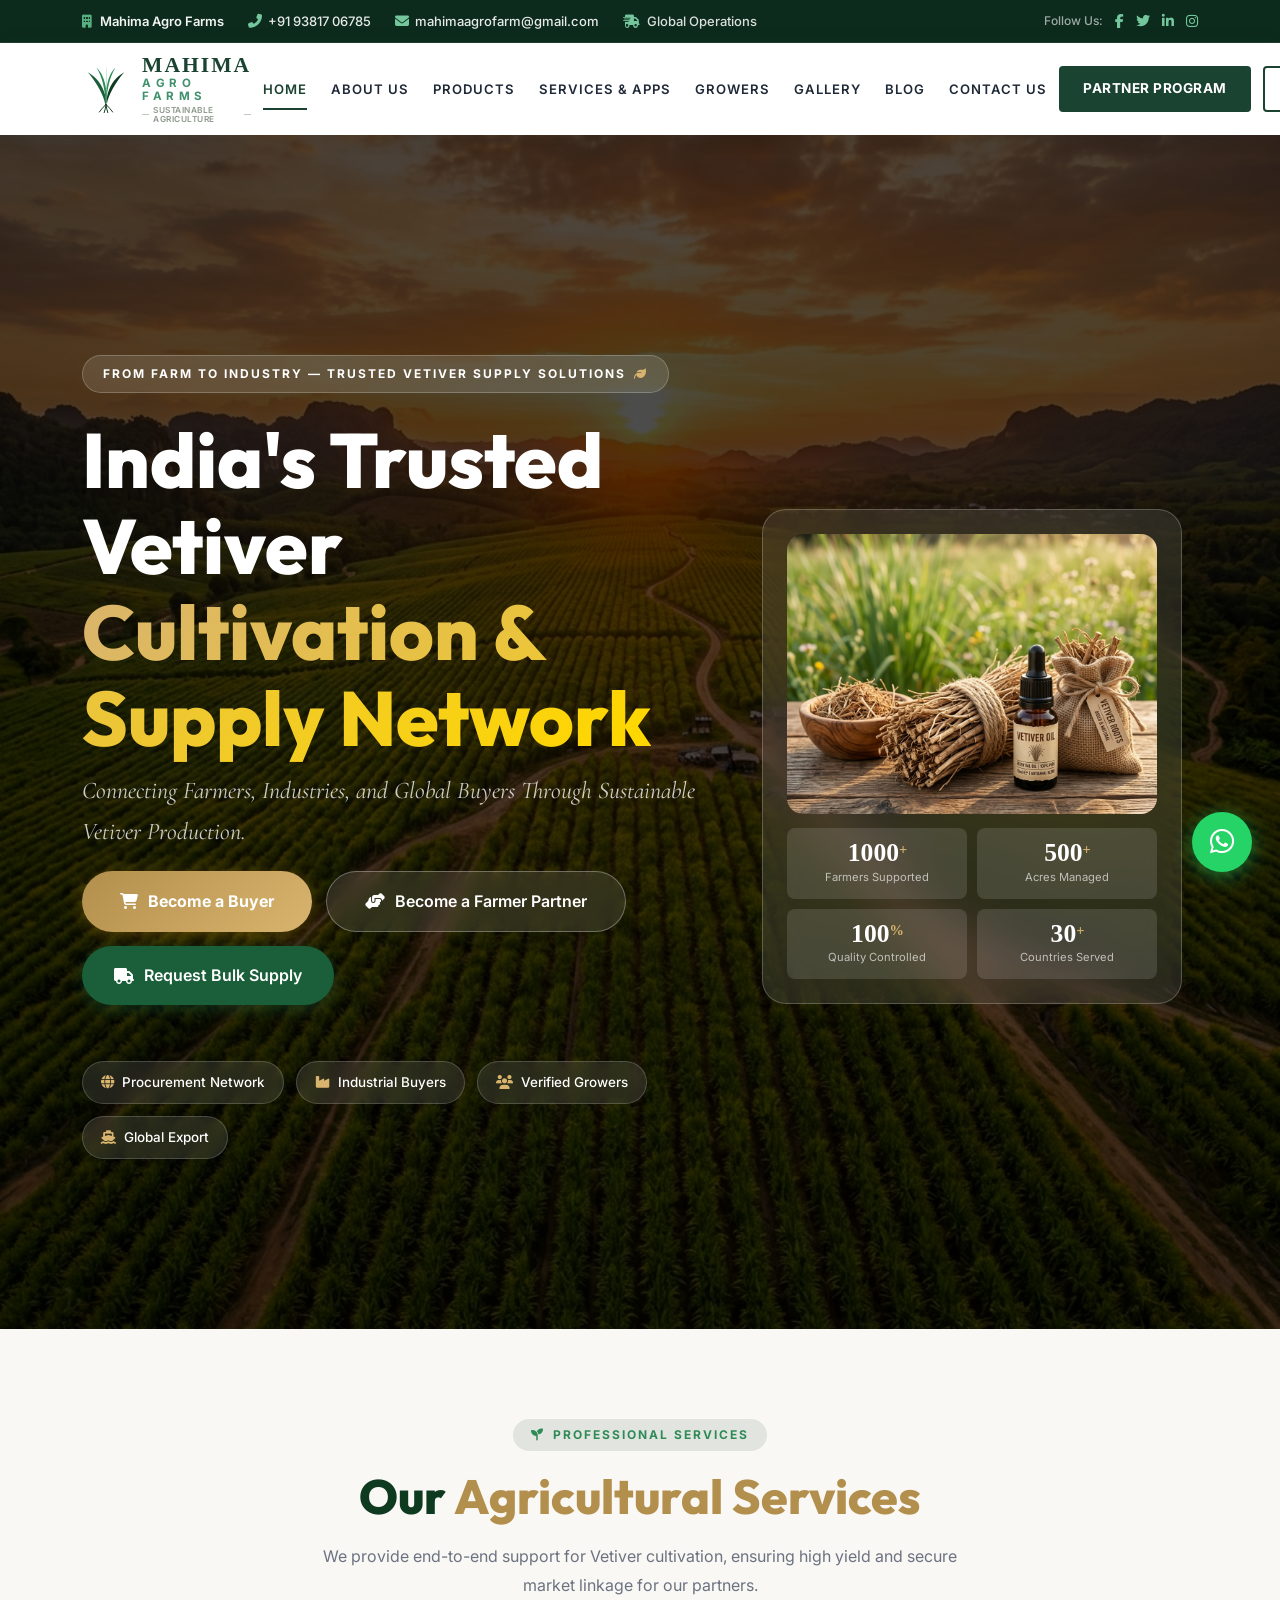
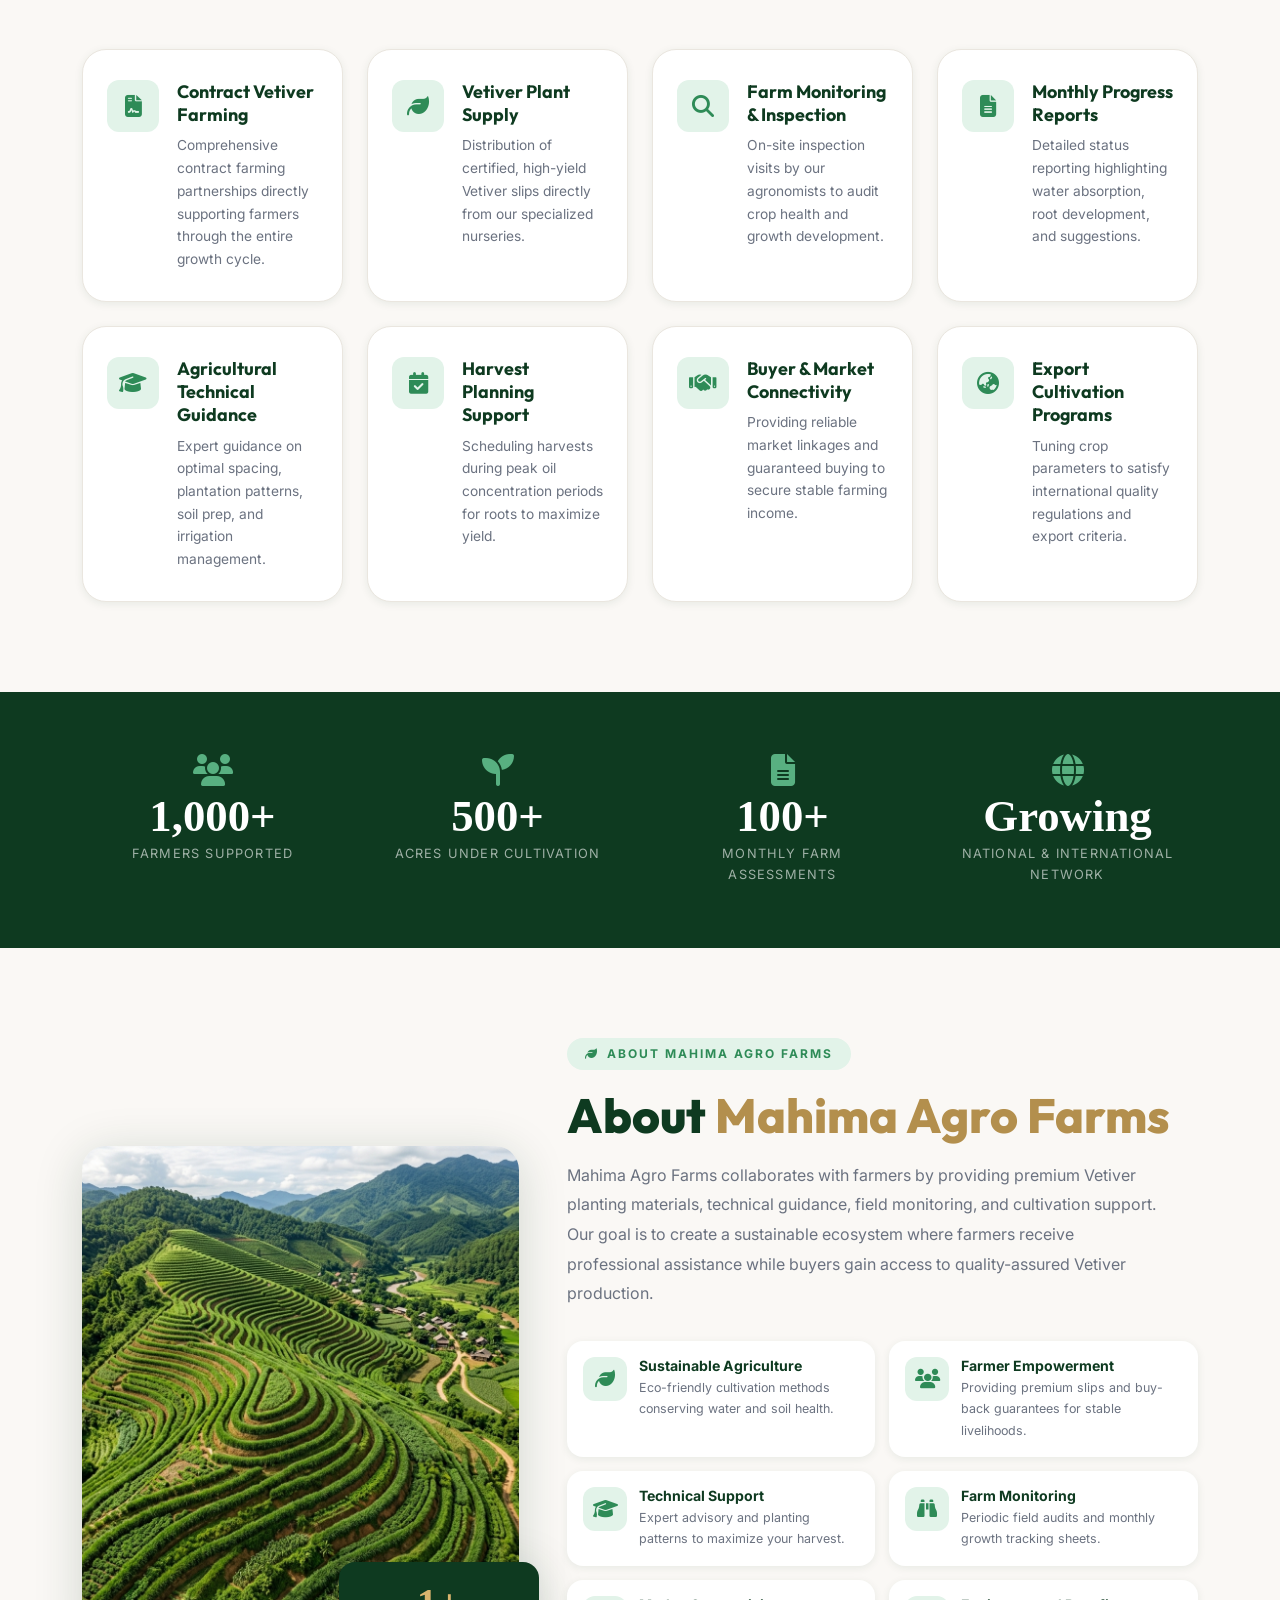
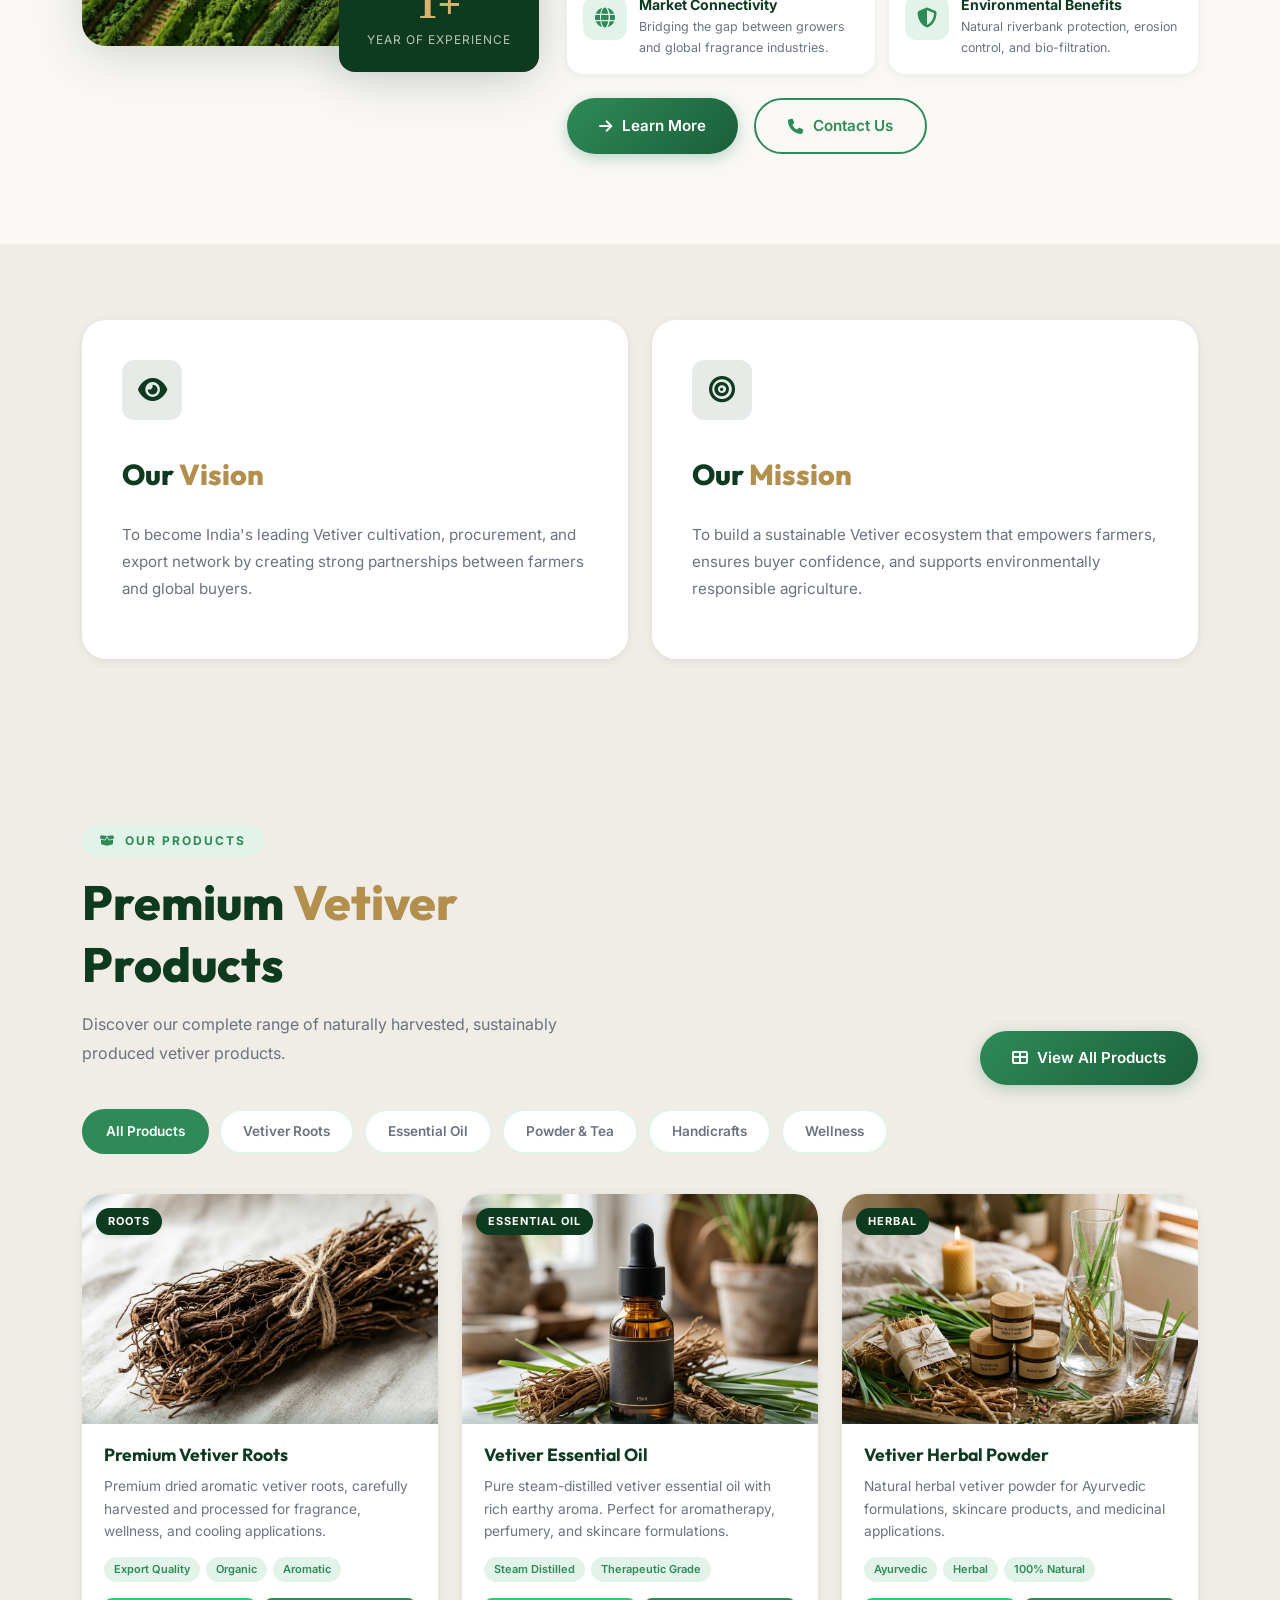
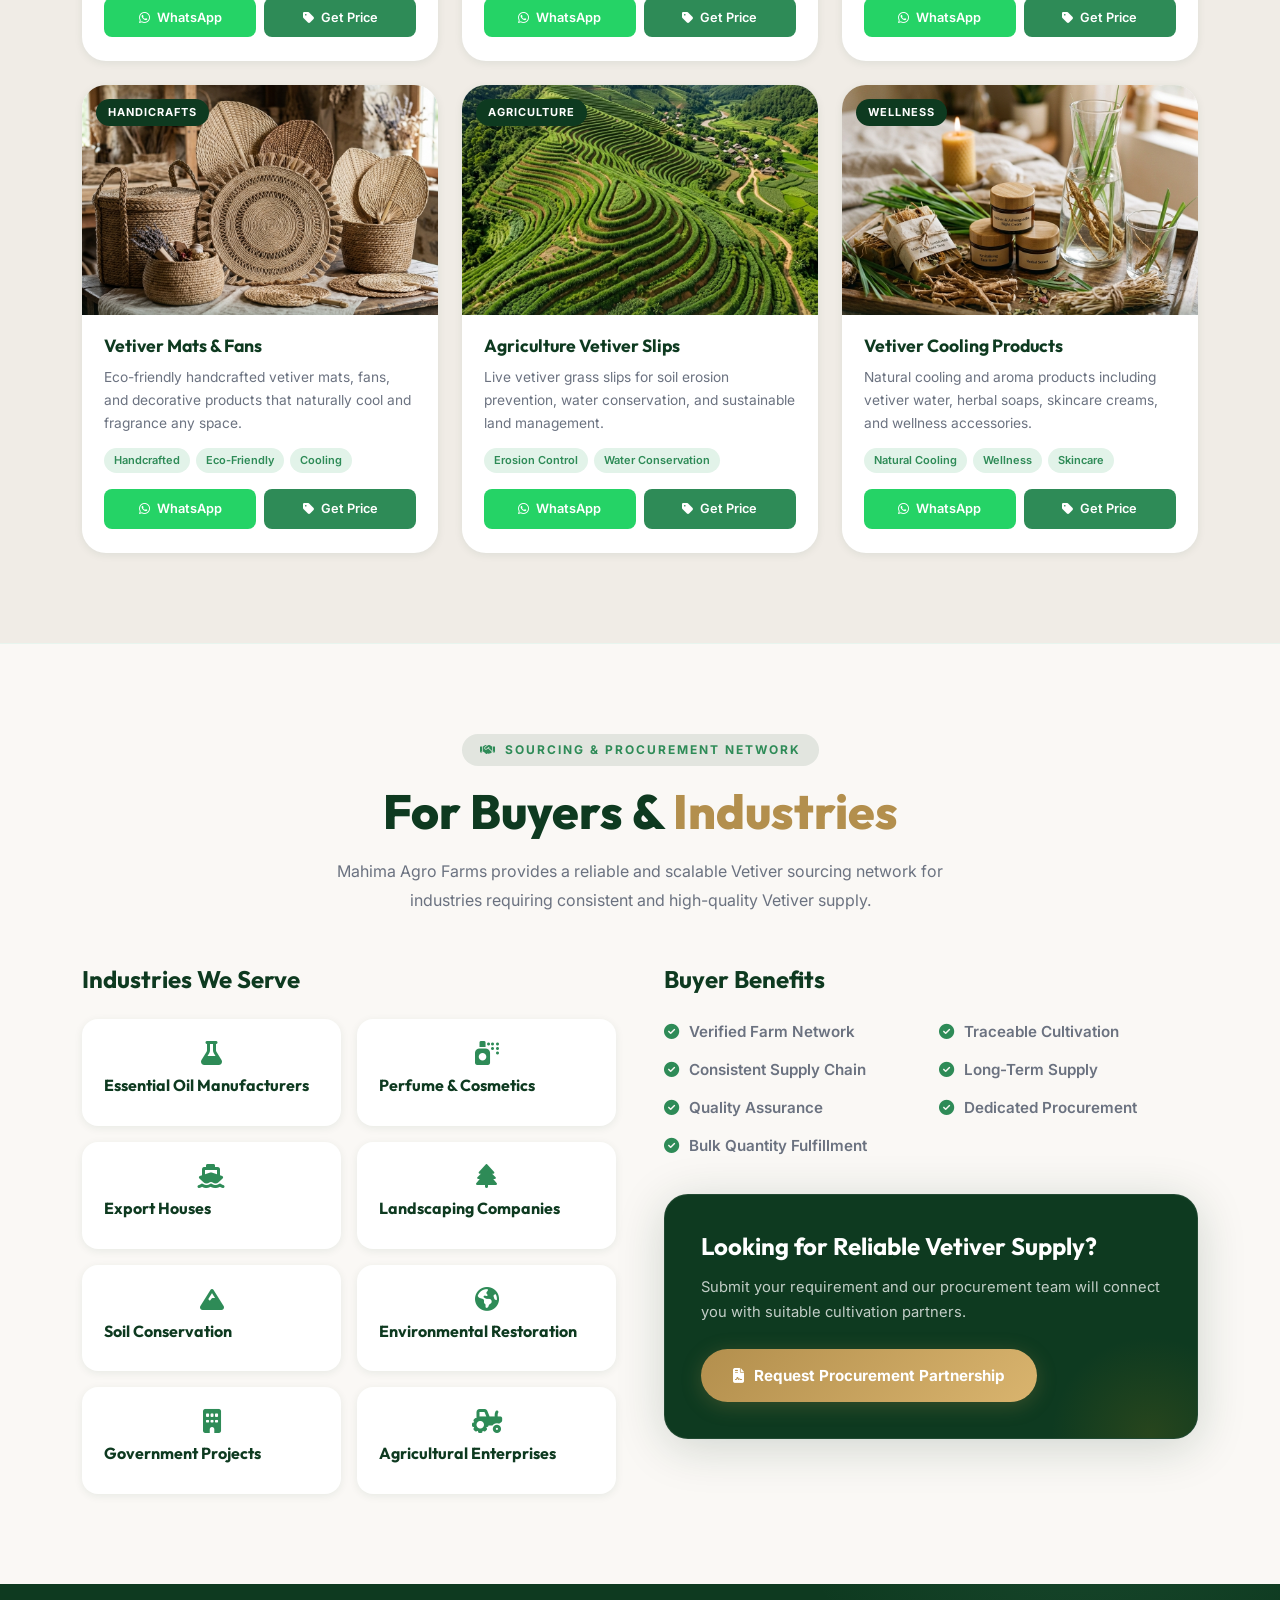
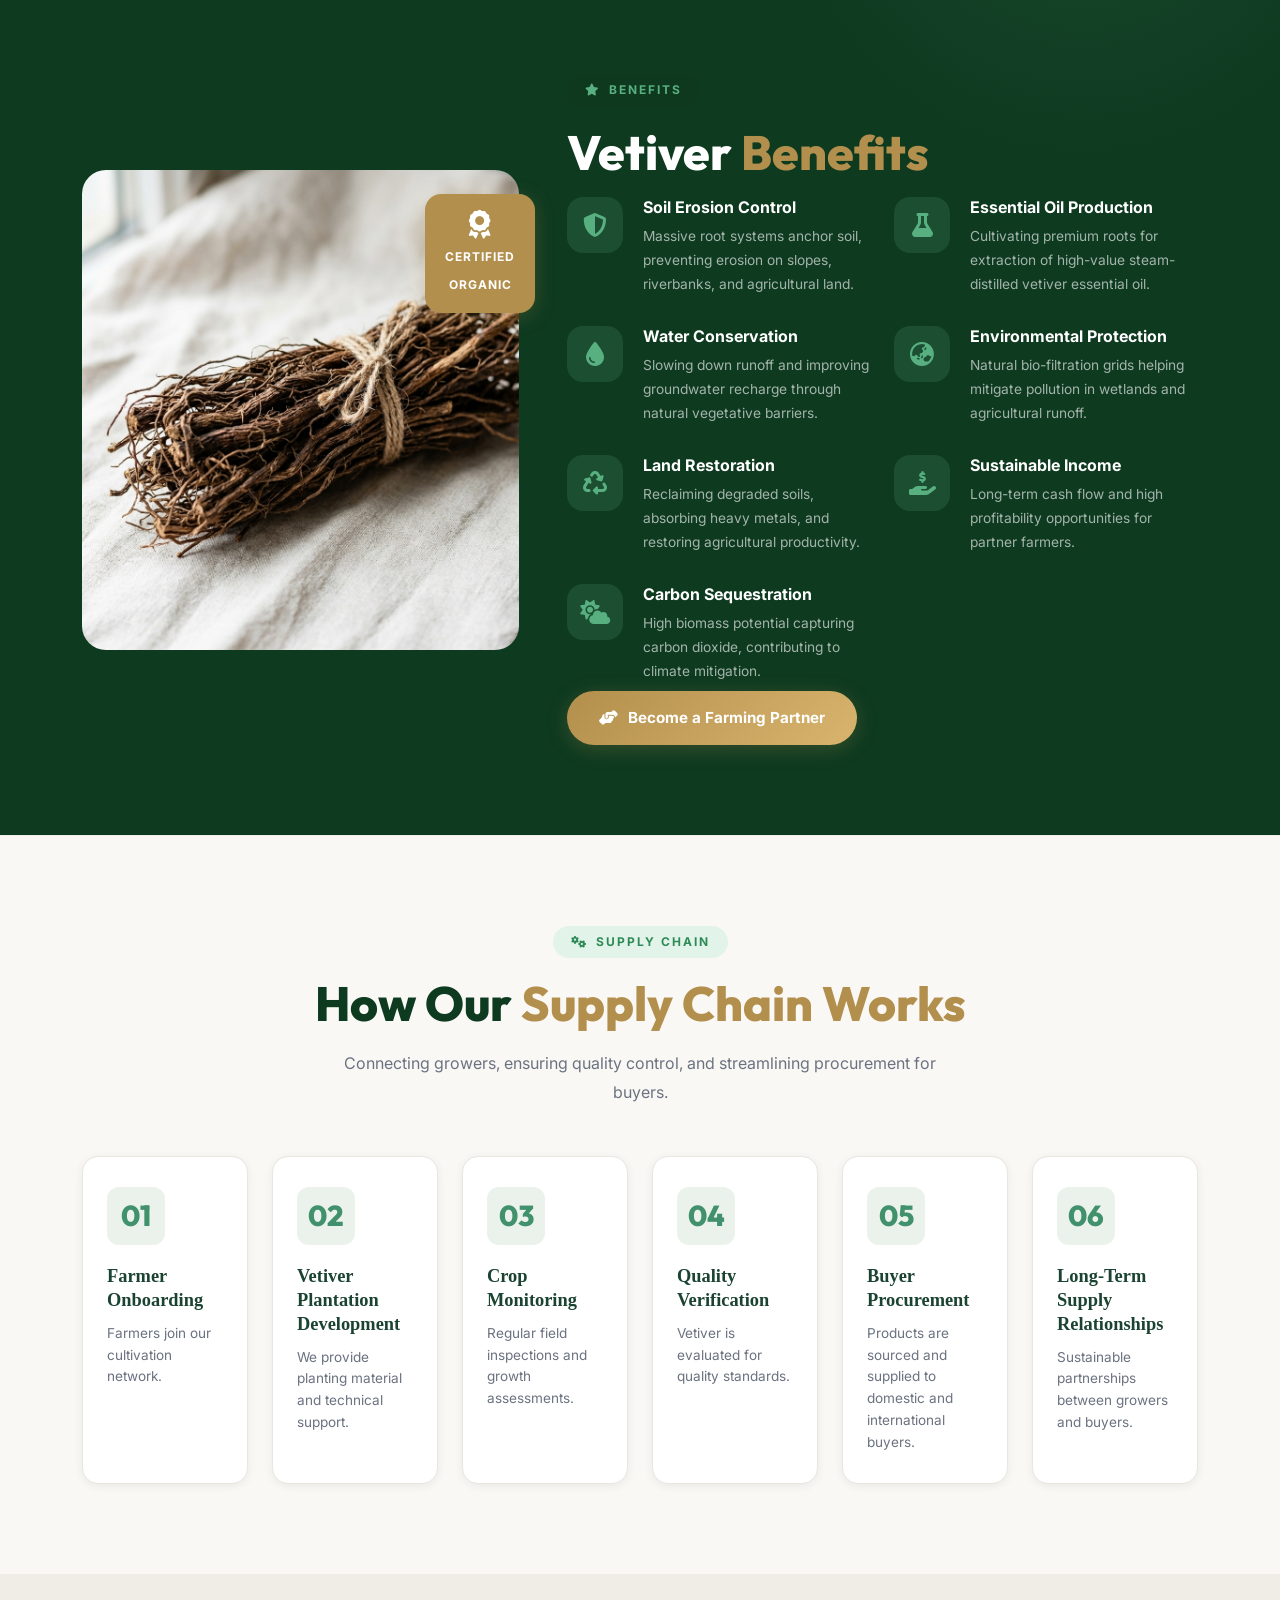
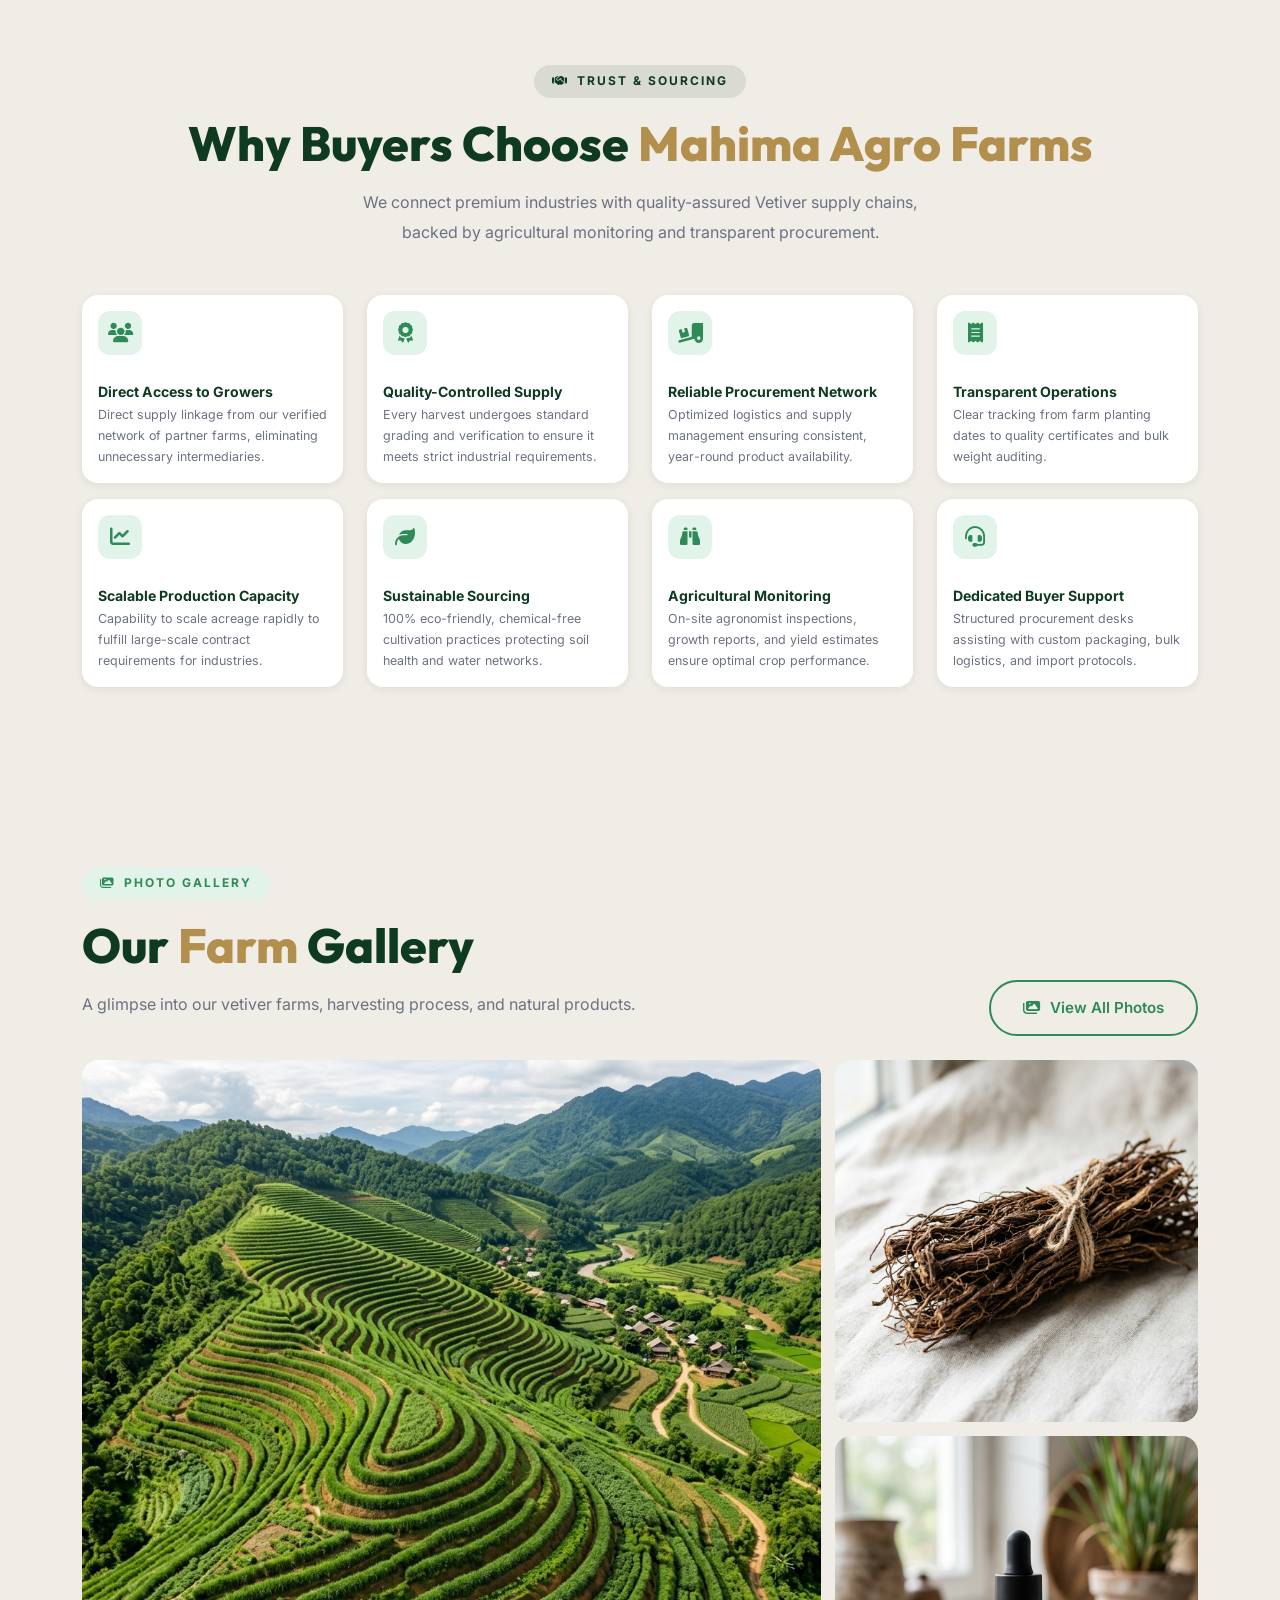
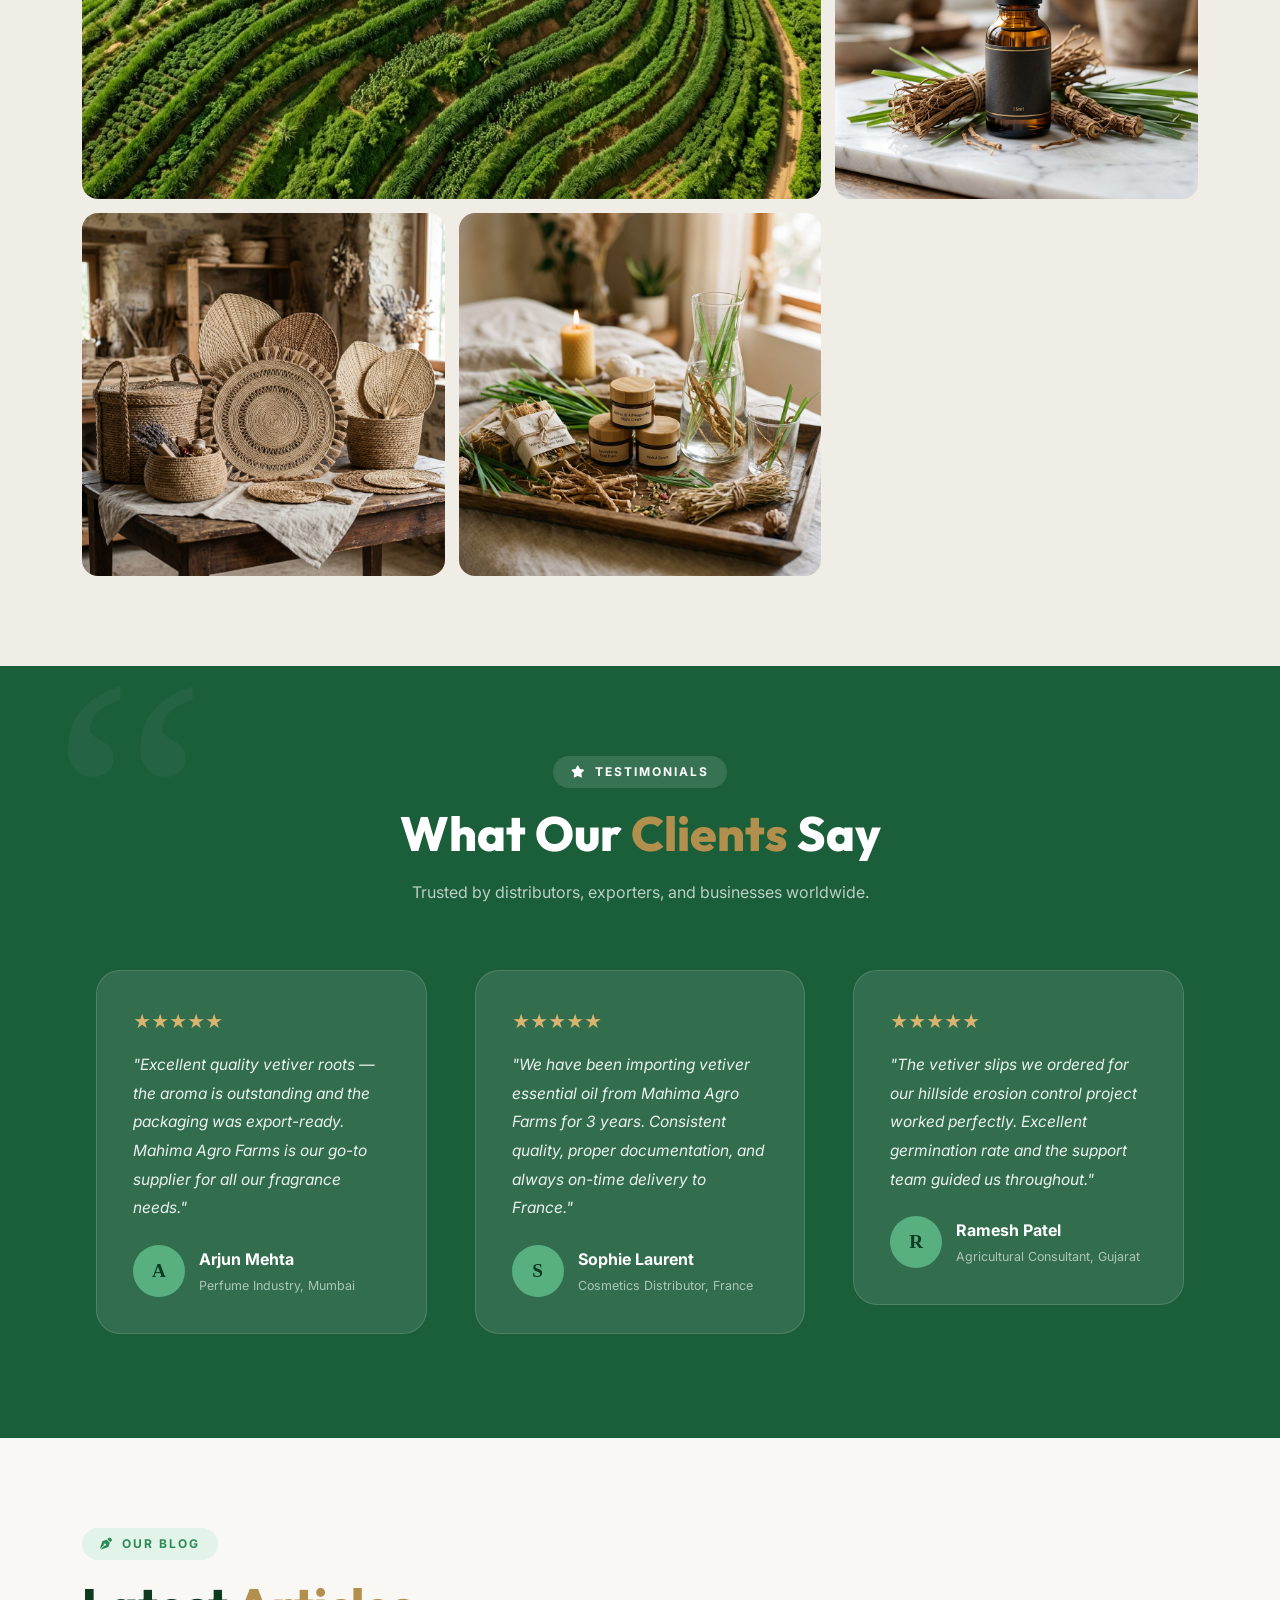
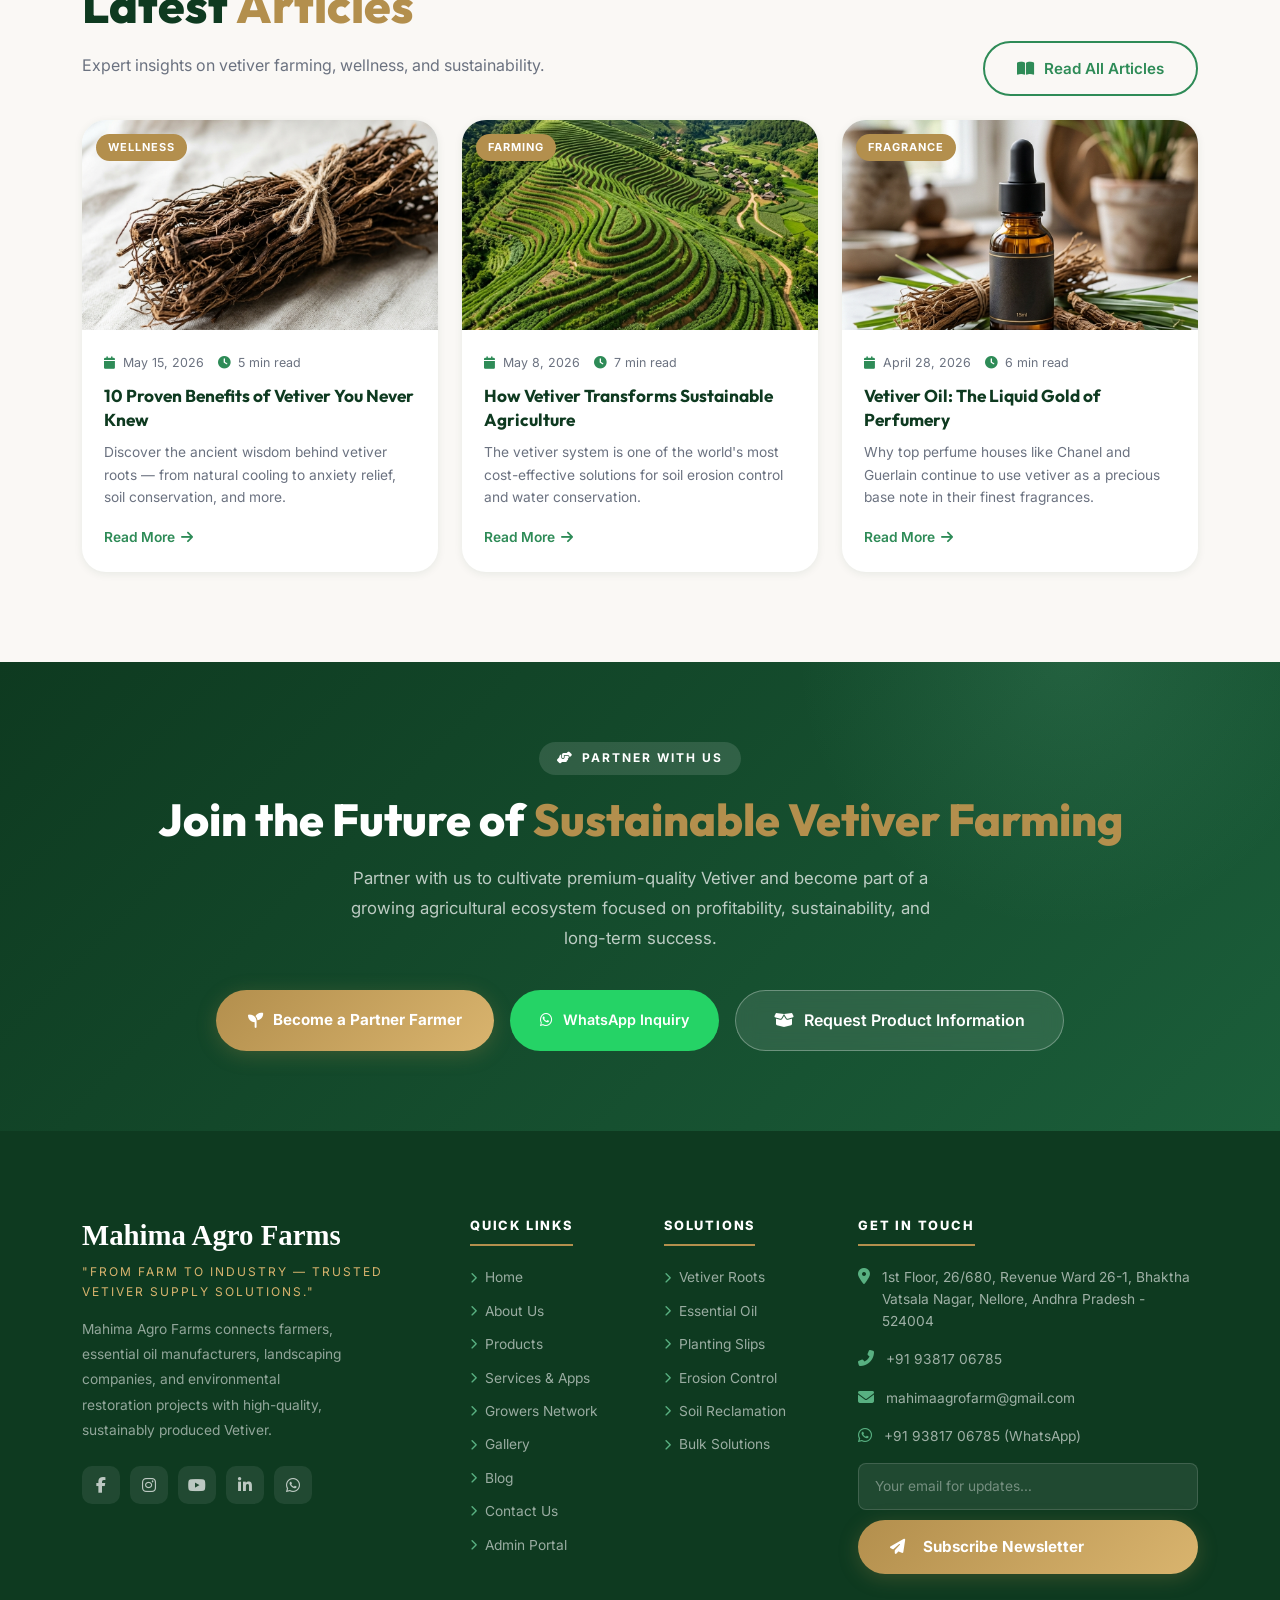
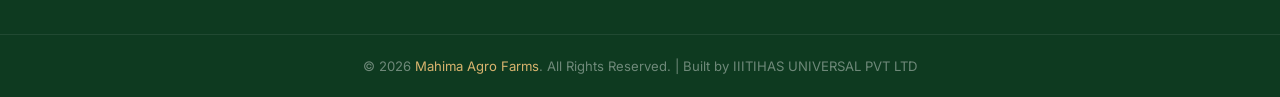
==== commit f8d1be99: "Update office address to 1st Floor, 26/680, Revenue Ward 26-1, Bhaktha Vatsala Nagar, Nellore - 5240" ====
--- a/index.html
+++ b/index.html
@@ -98,7 +98,7 @@
 <nav class="v-navbar navbar navbar-expand-lg" id="mainNavbar">
   <div class="container">
     <a href="index.html" class="v-brand" aria-label="Mahima Agro Farms Home">
-      <svg xmlns="http://www.w3.org/2000/svg" viewBox="0 0 100 100" class="v-brand-logo-svg">
+            <svg xmlns="http://www.w3.org/2000/svg" viewBox="0 0 100 100" class="v-brand-logo-svg">
         <path d="M50 82 C52 75, 48 35, 12 15 C30 35, 46 65, 48 80 Z" fill="#1B5E3A"/>
         <path d="M50 82 C53 72, 53 25, 30 5 C42 22, 49 55, 49 80 Z" fill="#2E8B57"/>
         <path d="M51 82 C50 72, 47 25, 70 5 C58 22, 51 55, 51 80 Z" fill="#2E8B57"/>
@@ -1232,7 +1232,7 @@
       <!-- Contact & Newsletter -->
       <div class="col-lg-4 col-md-6">
         <h4 class="footer-heading">Get In Touch</h4>
-        <div class="footer-contact-row"><i class="fas fa-map-marker-alt"></i><span>Mahima Agro Farms, Sadha Vari Palem, Navalakh Gardens, Nellore, Andhra Pradesh, 524002</span></div>
+        <div class="footer-contact-row"><i class="fas fa-map-marker-alt"></i><span>1st Floor, 26/680, Revenue Ward 26-1, Bhaktha Vatsala Nagar, Nellore, Andhra Pradesh - 524004</span></div>
         <div class="footer-contact-row"><i class="fas fa-phone-alt"></i><span>+91 93817 06785</span></div>
         <div class="footer-contact-row"><i class="fas fa-envelope"></i><span>mahimaagrofarm@gmail.com</span></div>
         <div class="footer-contact-row"><i class="fab fa-whatsapp"></i><span>+91 93817 06785 (WhatsApp)</span></div>
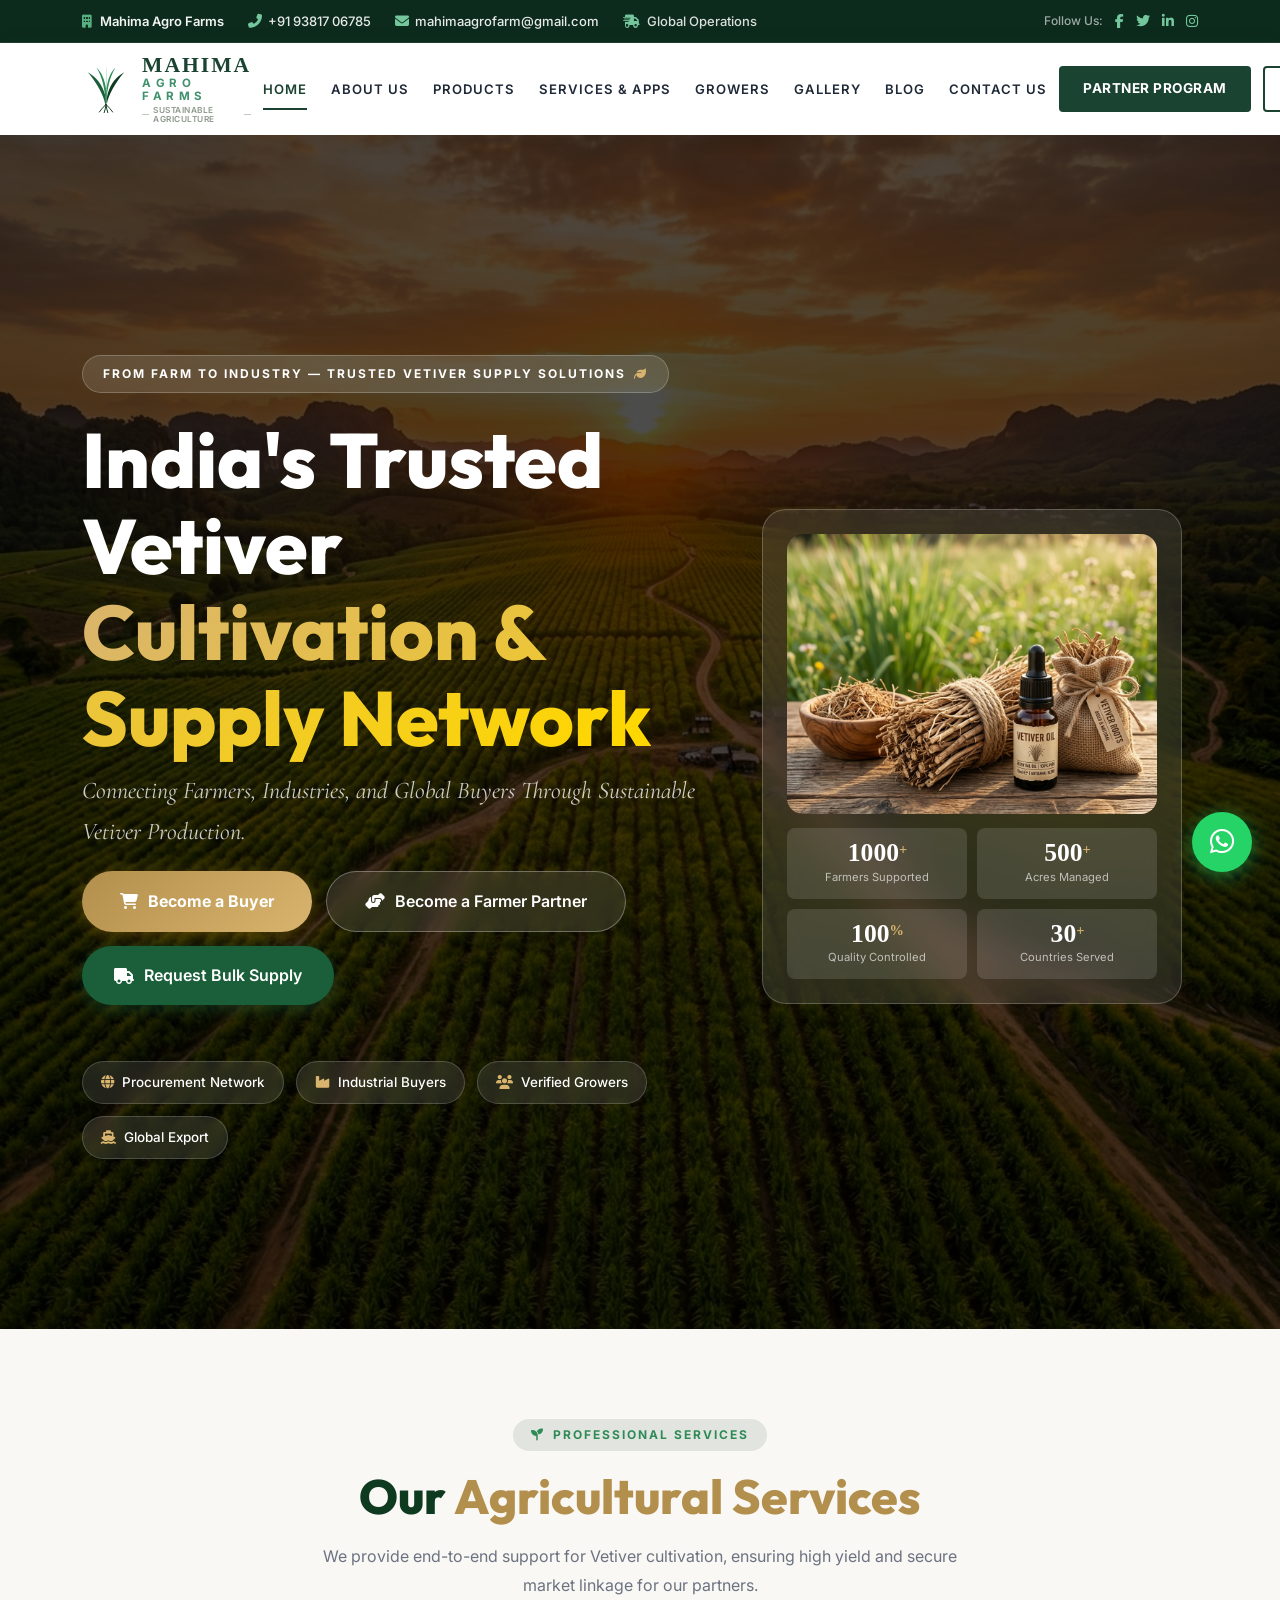
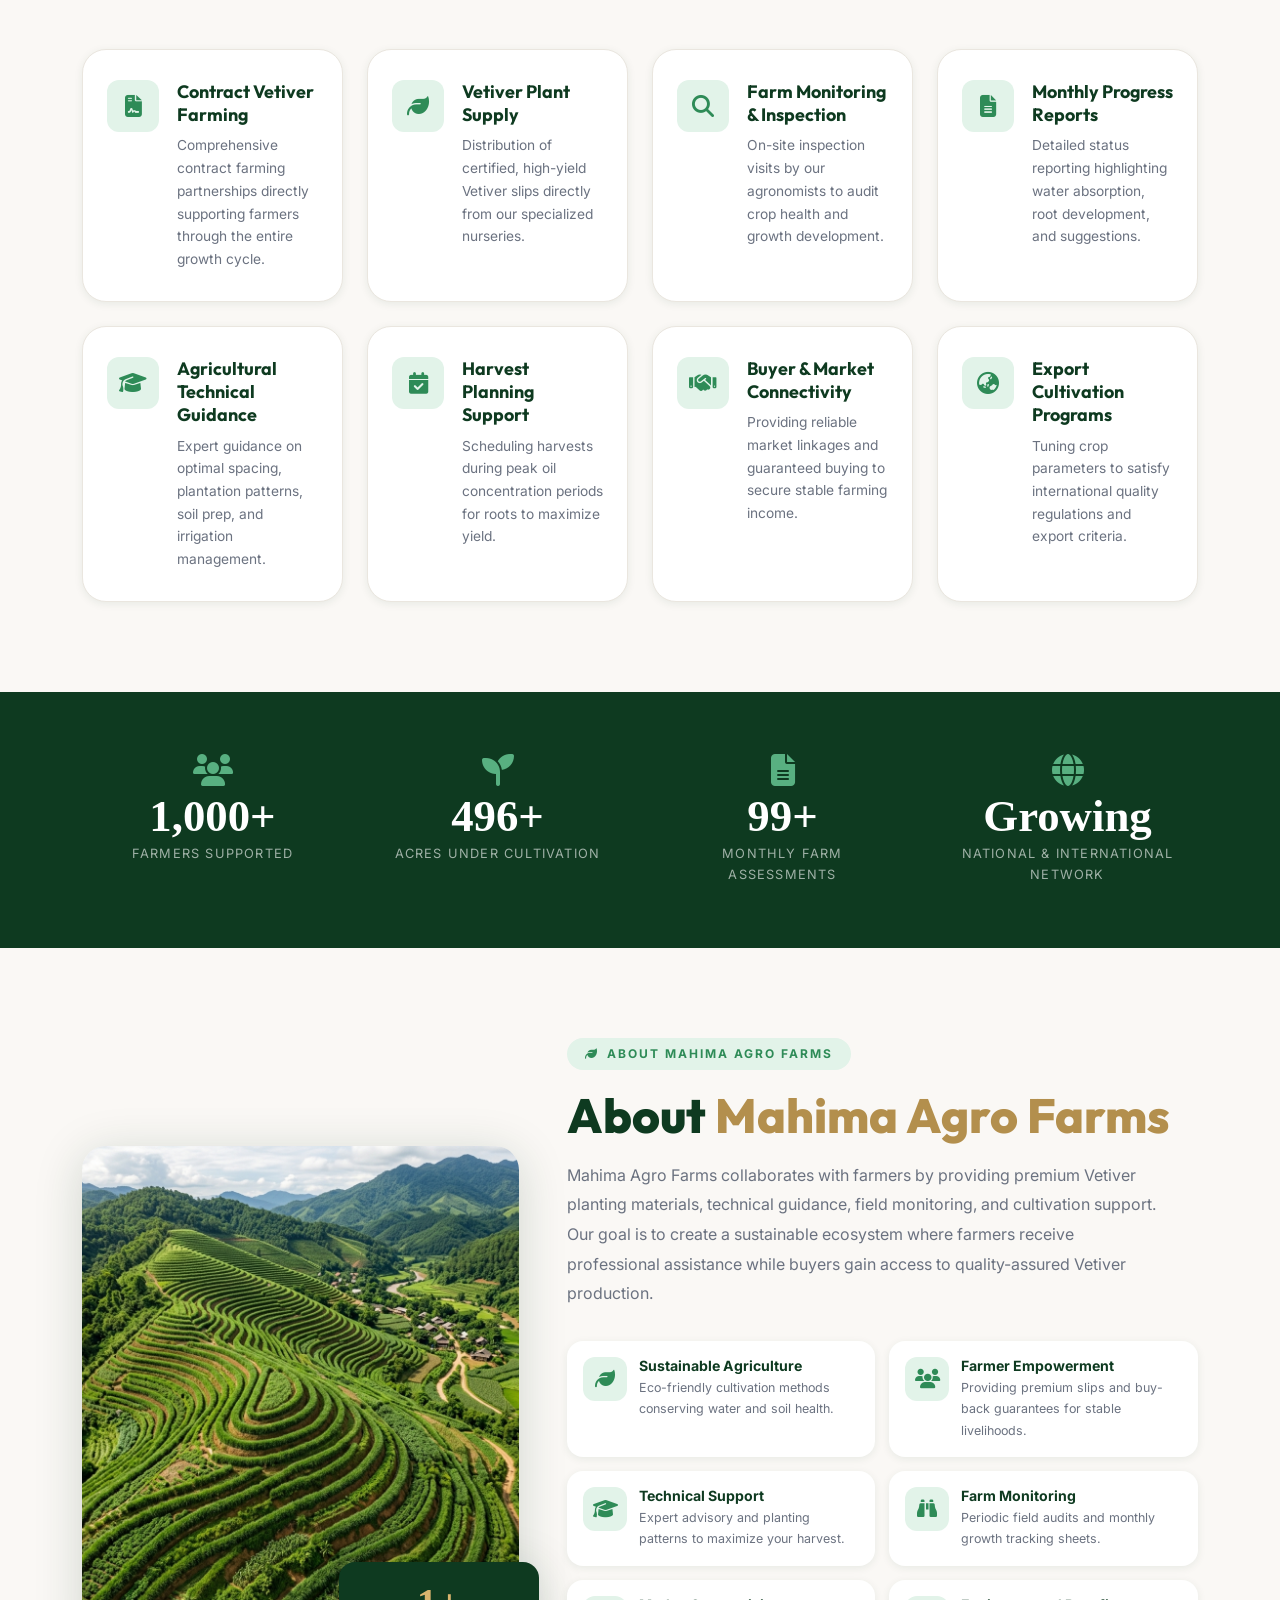
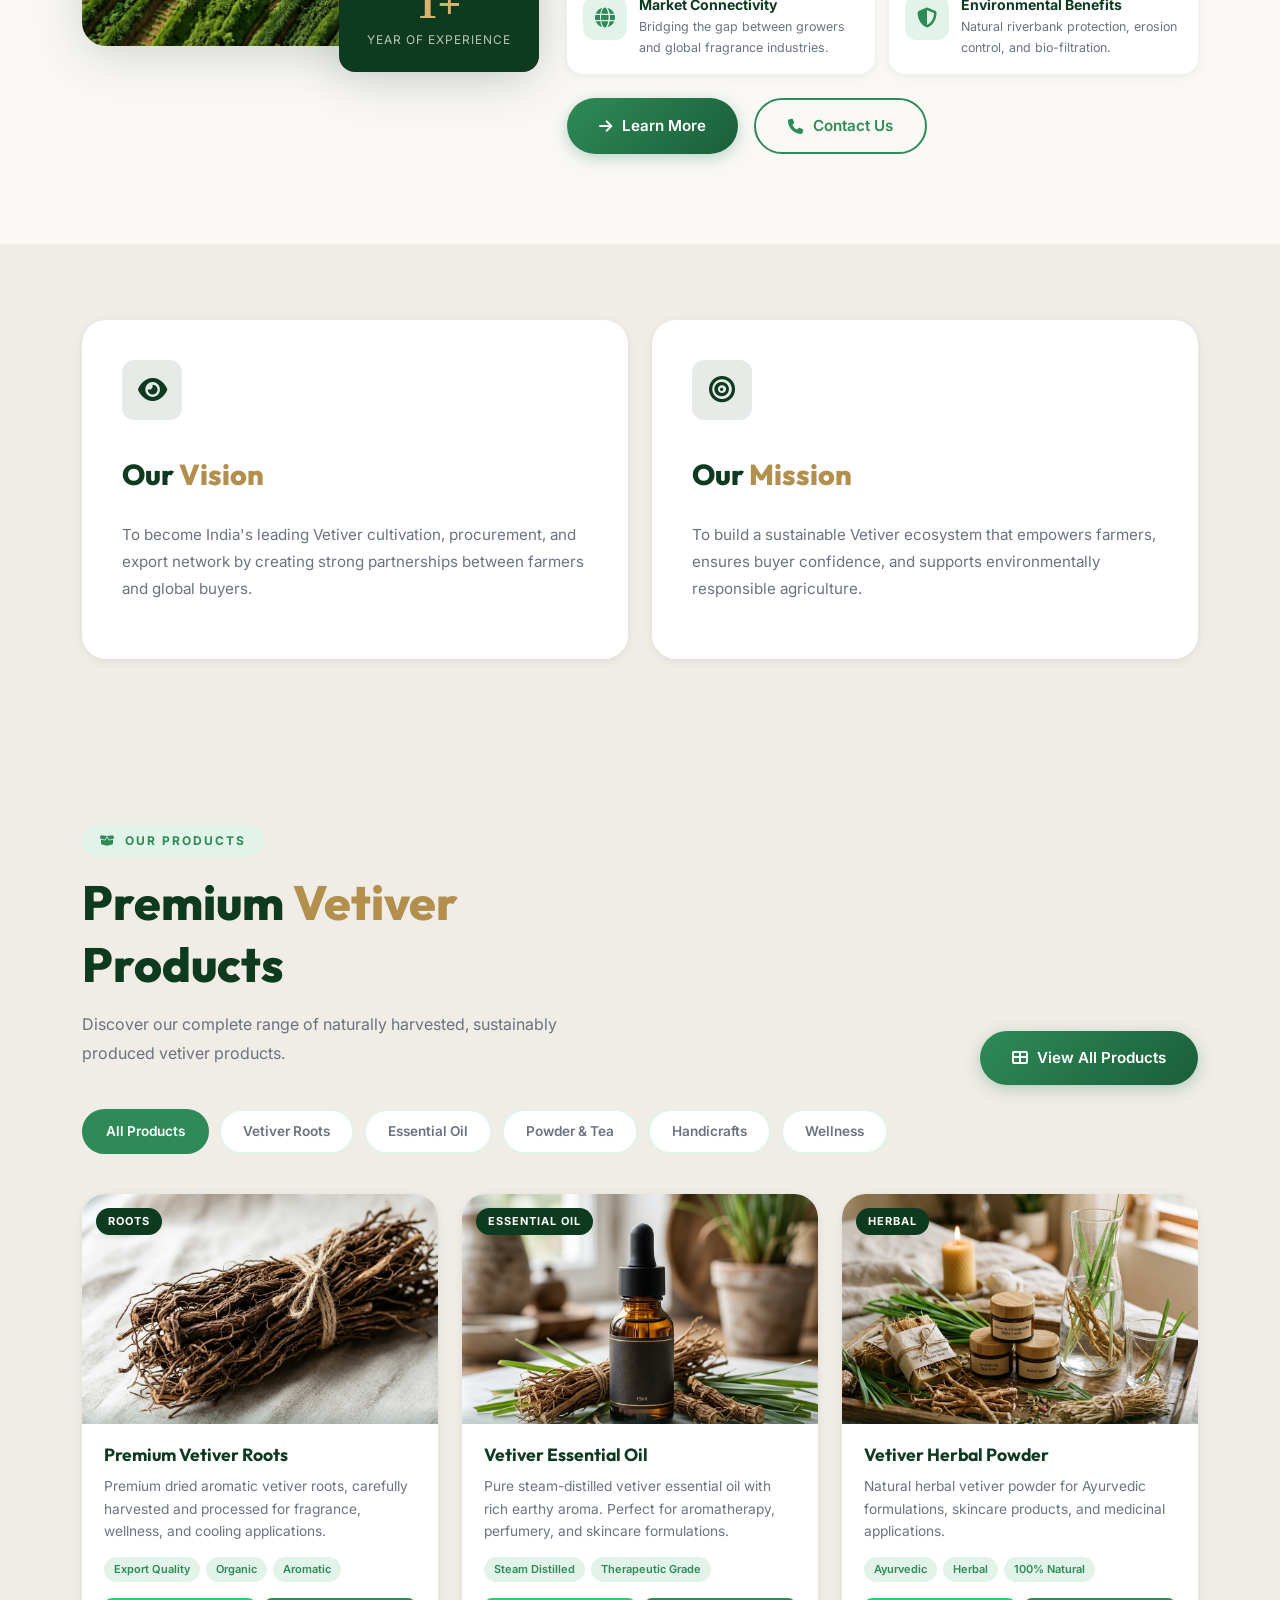
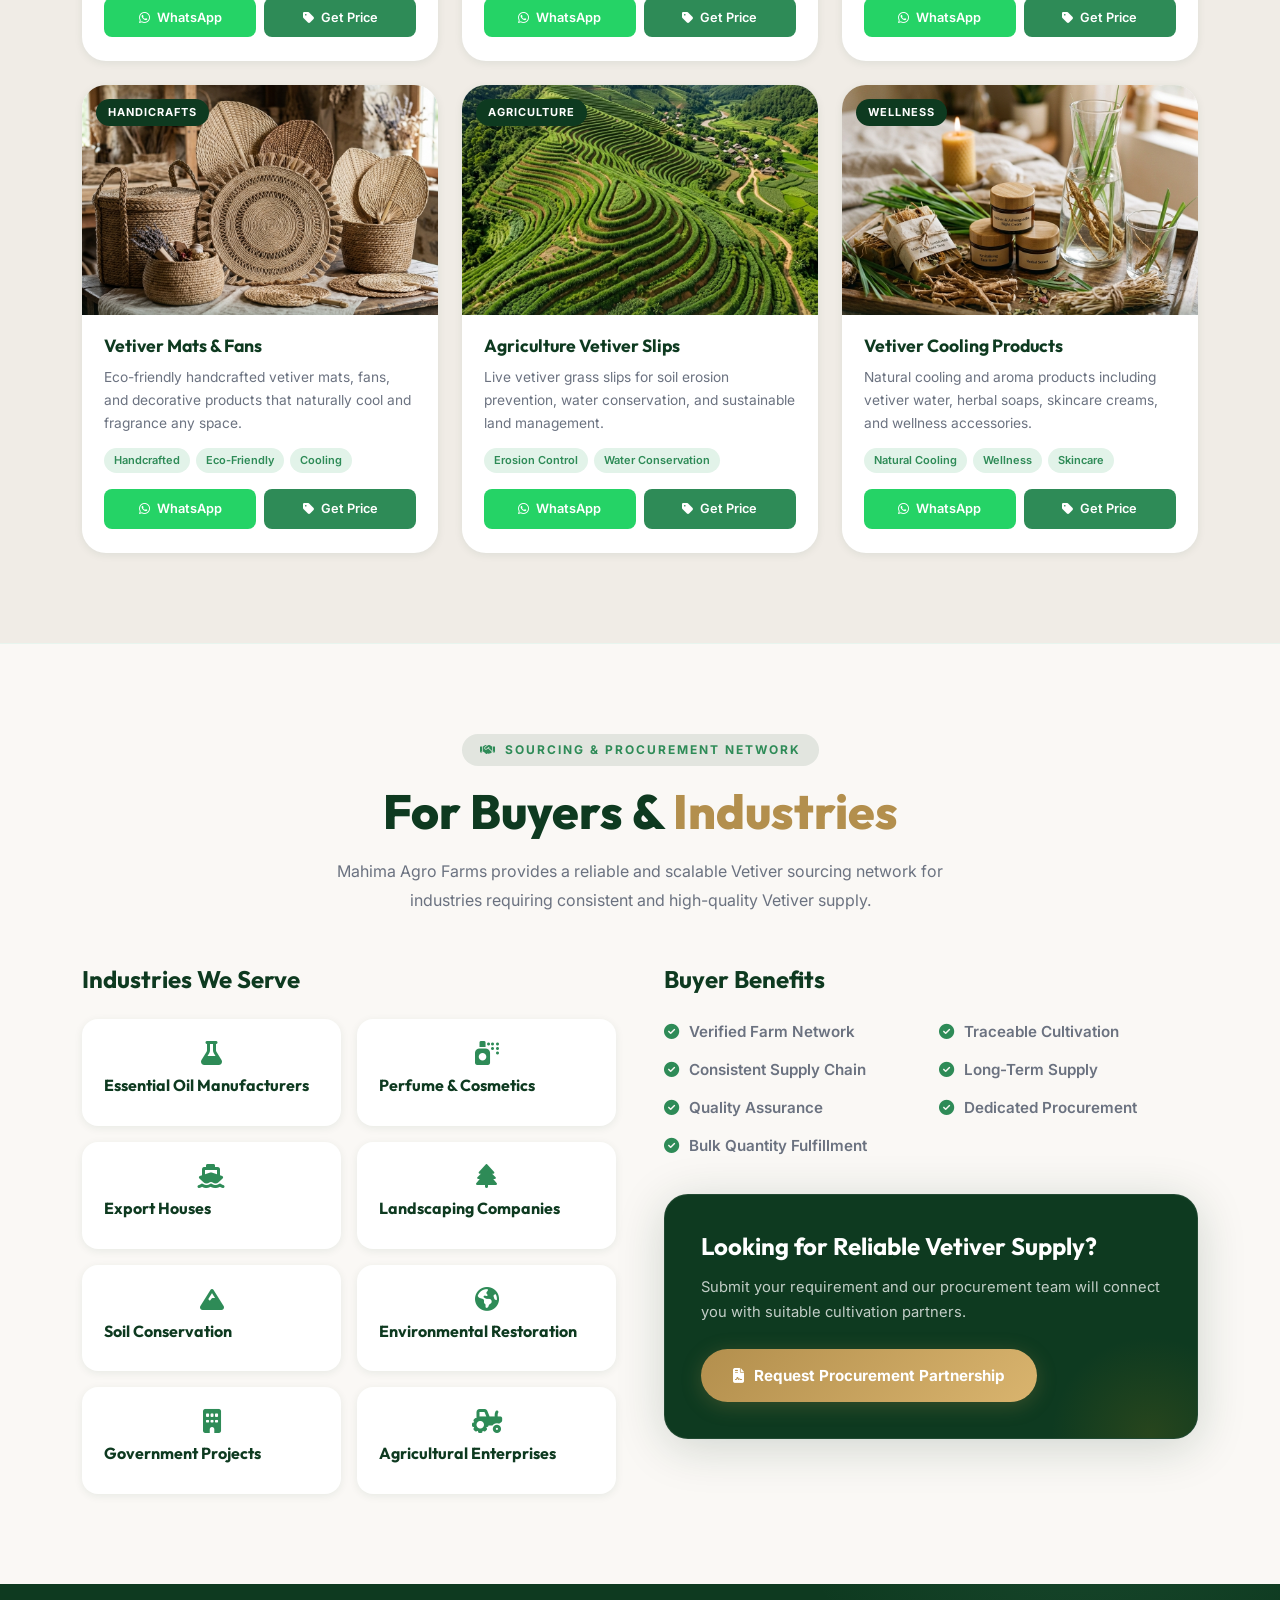
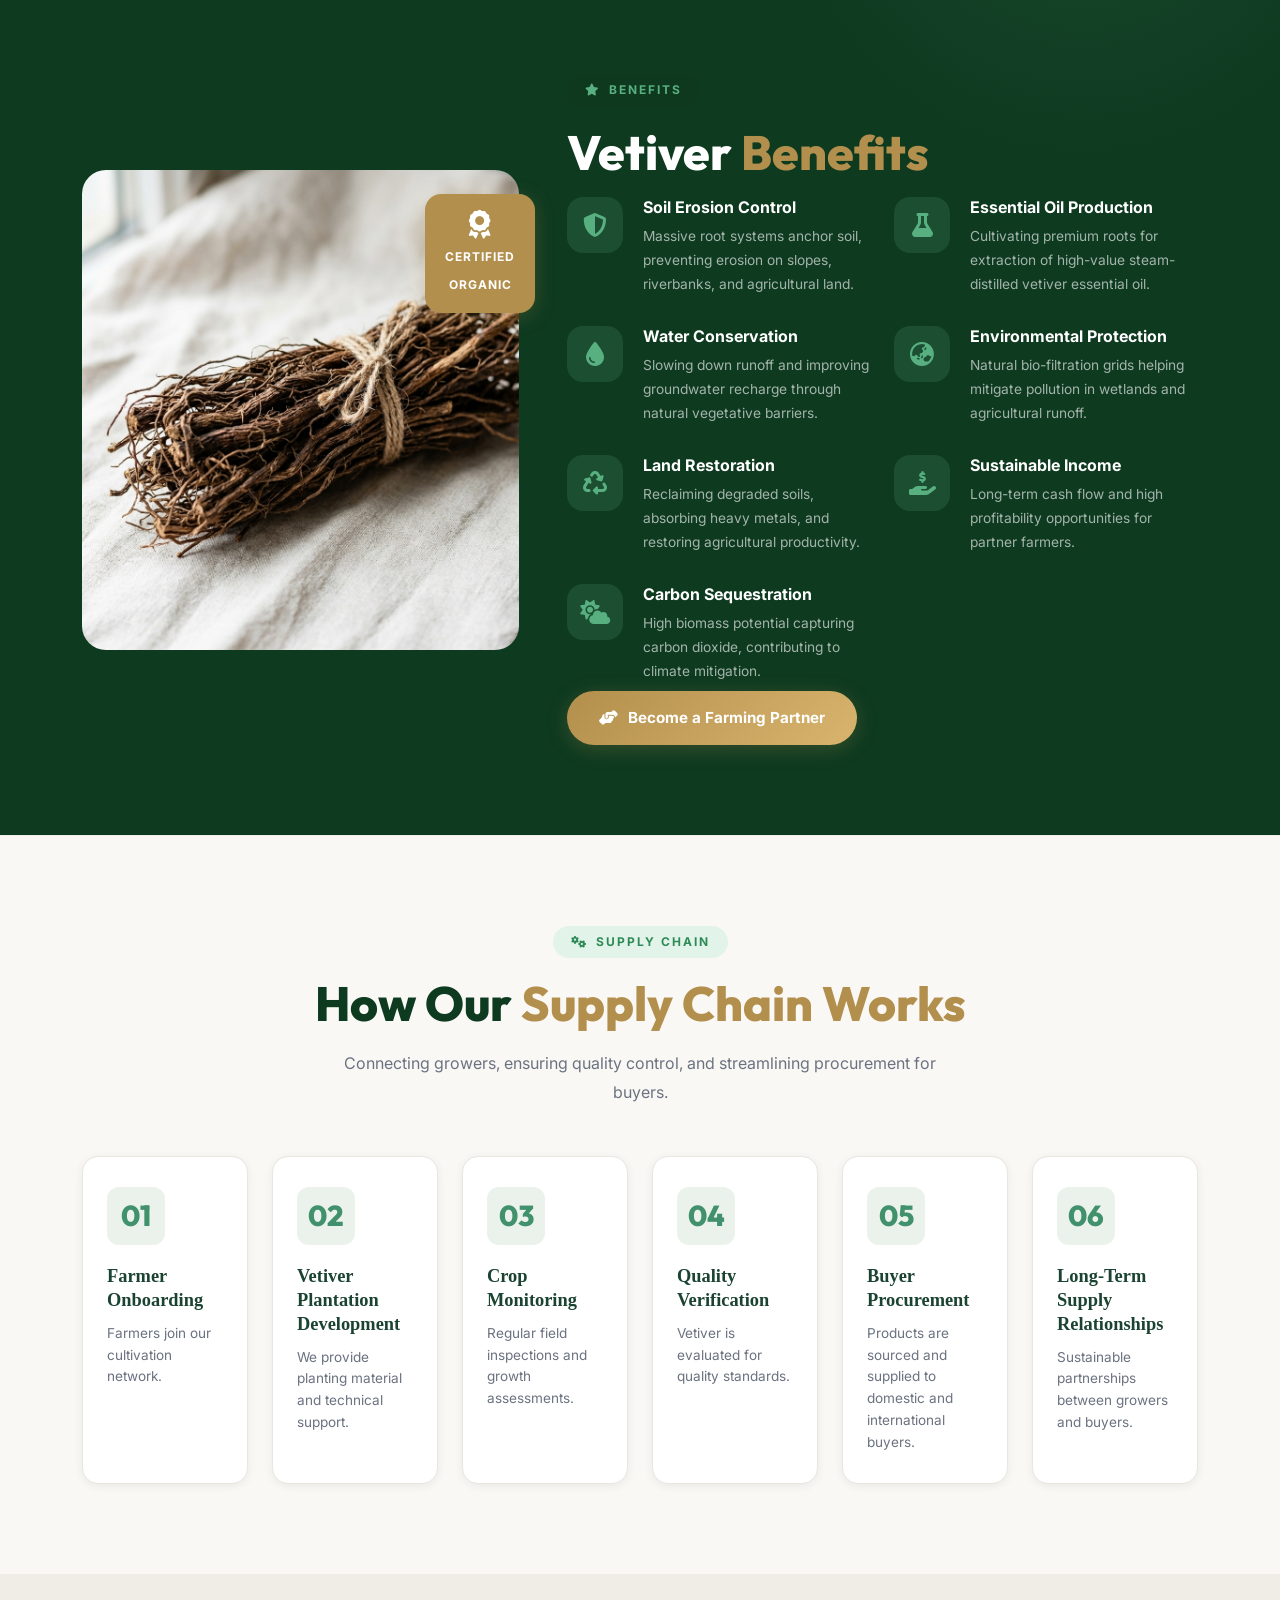
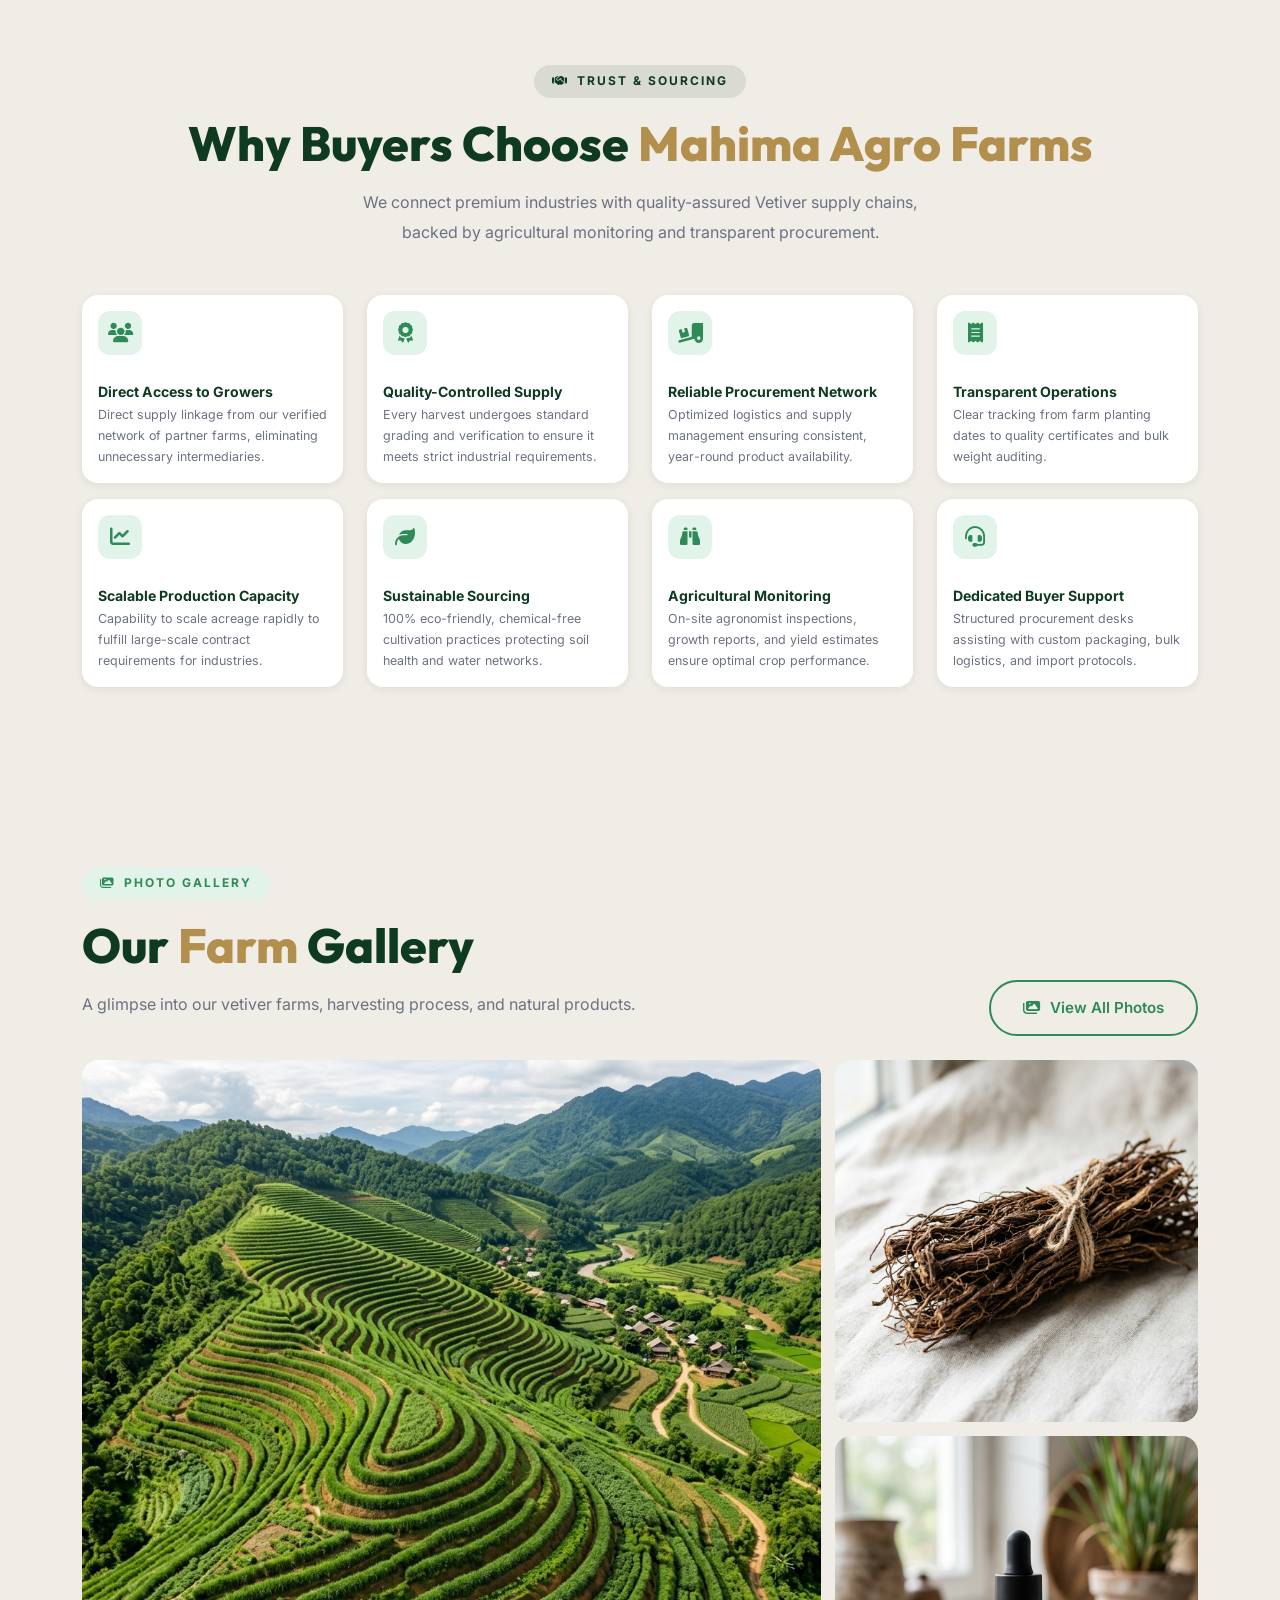
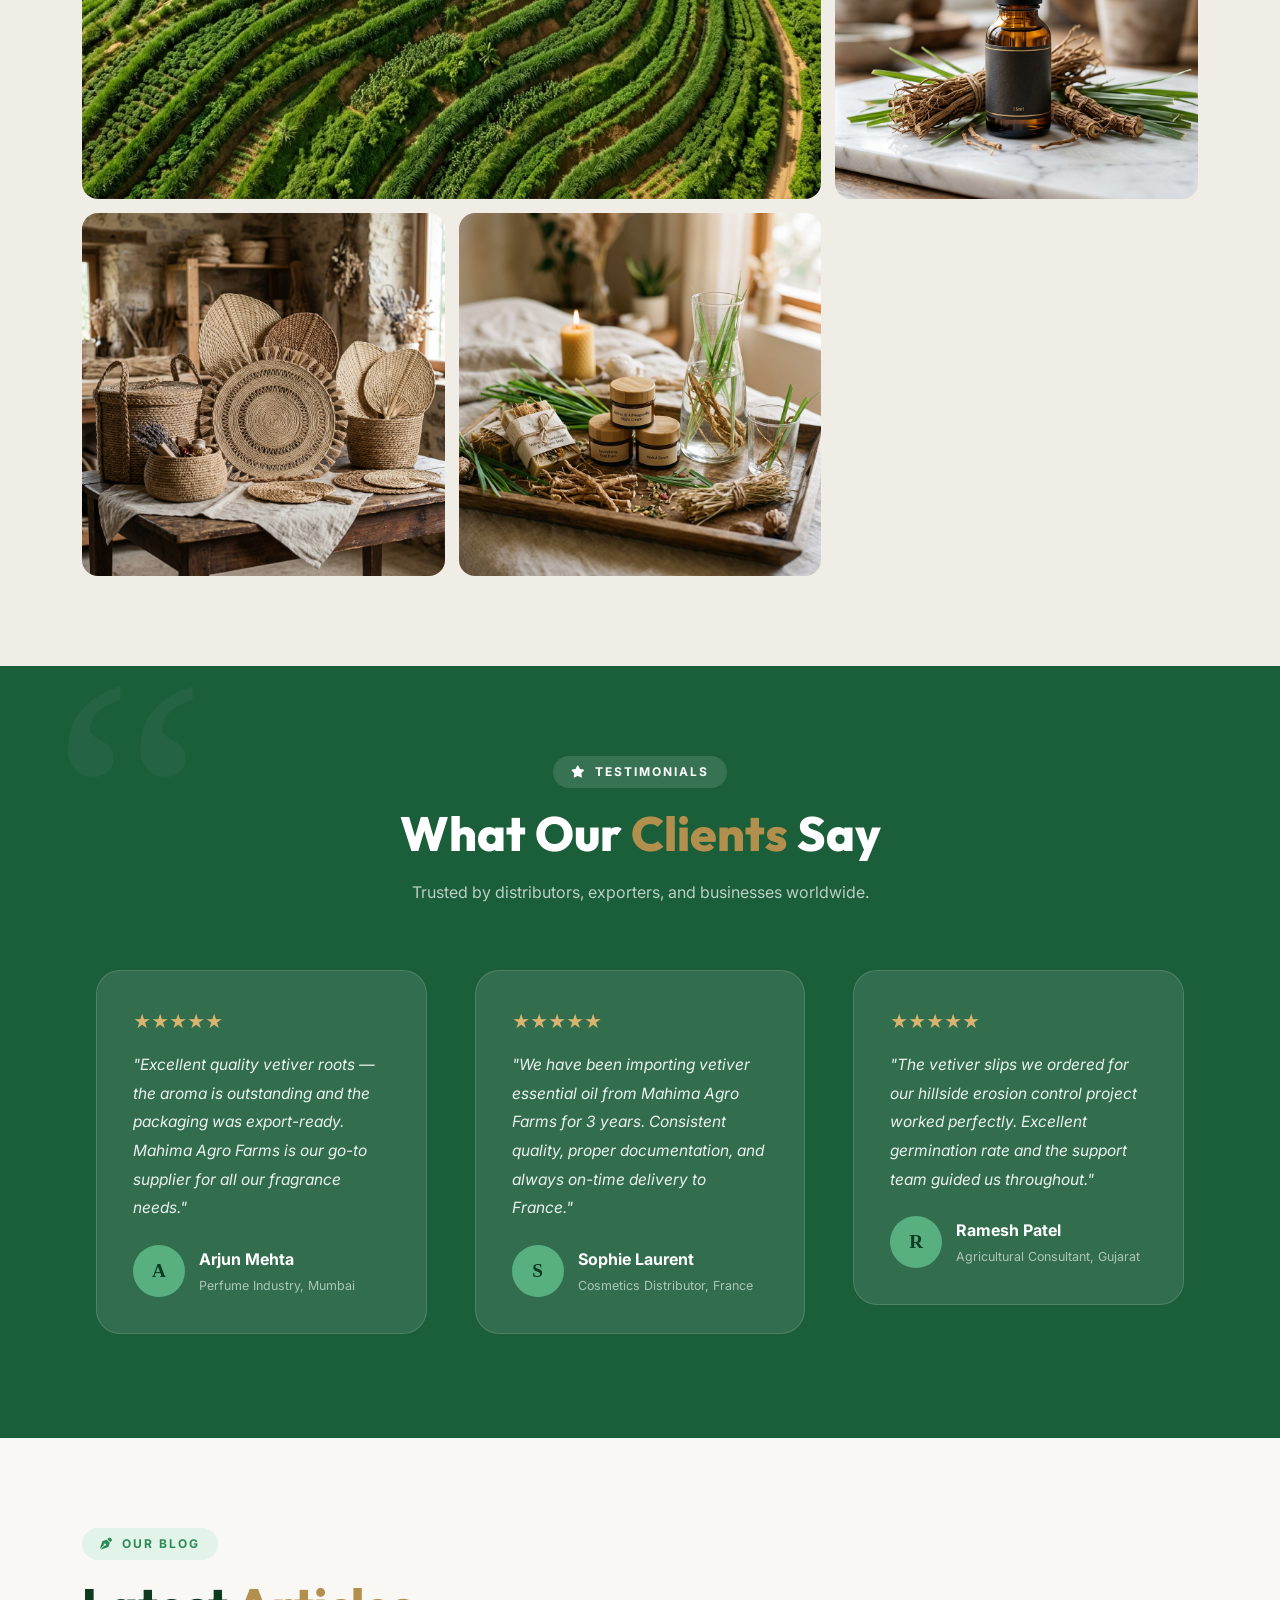
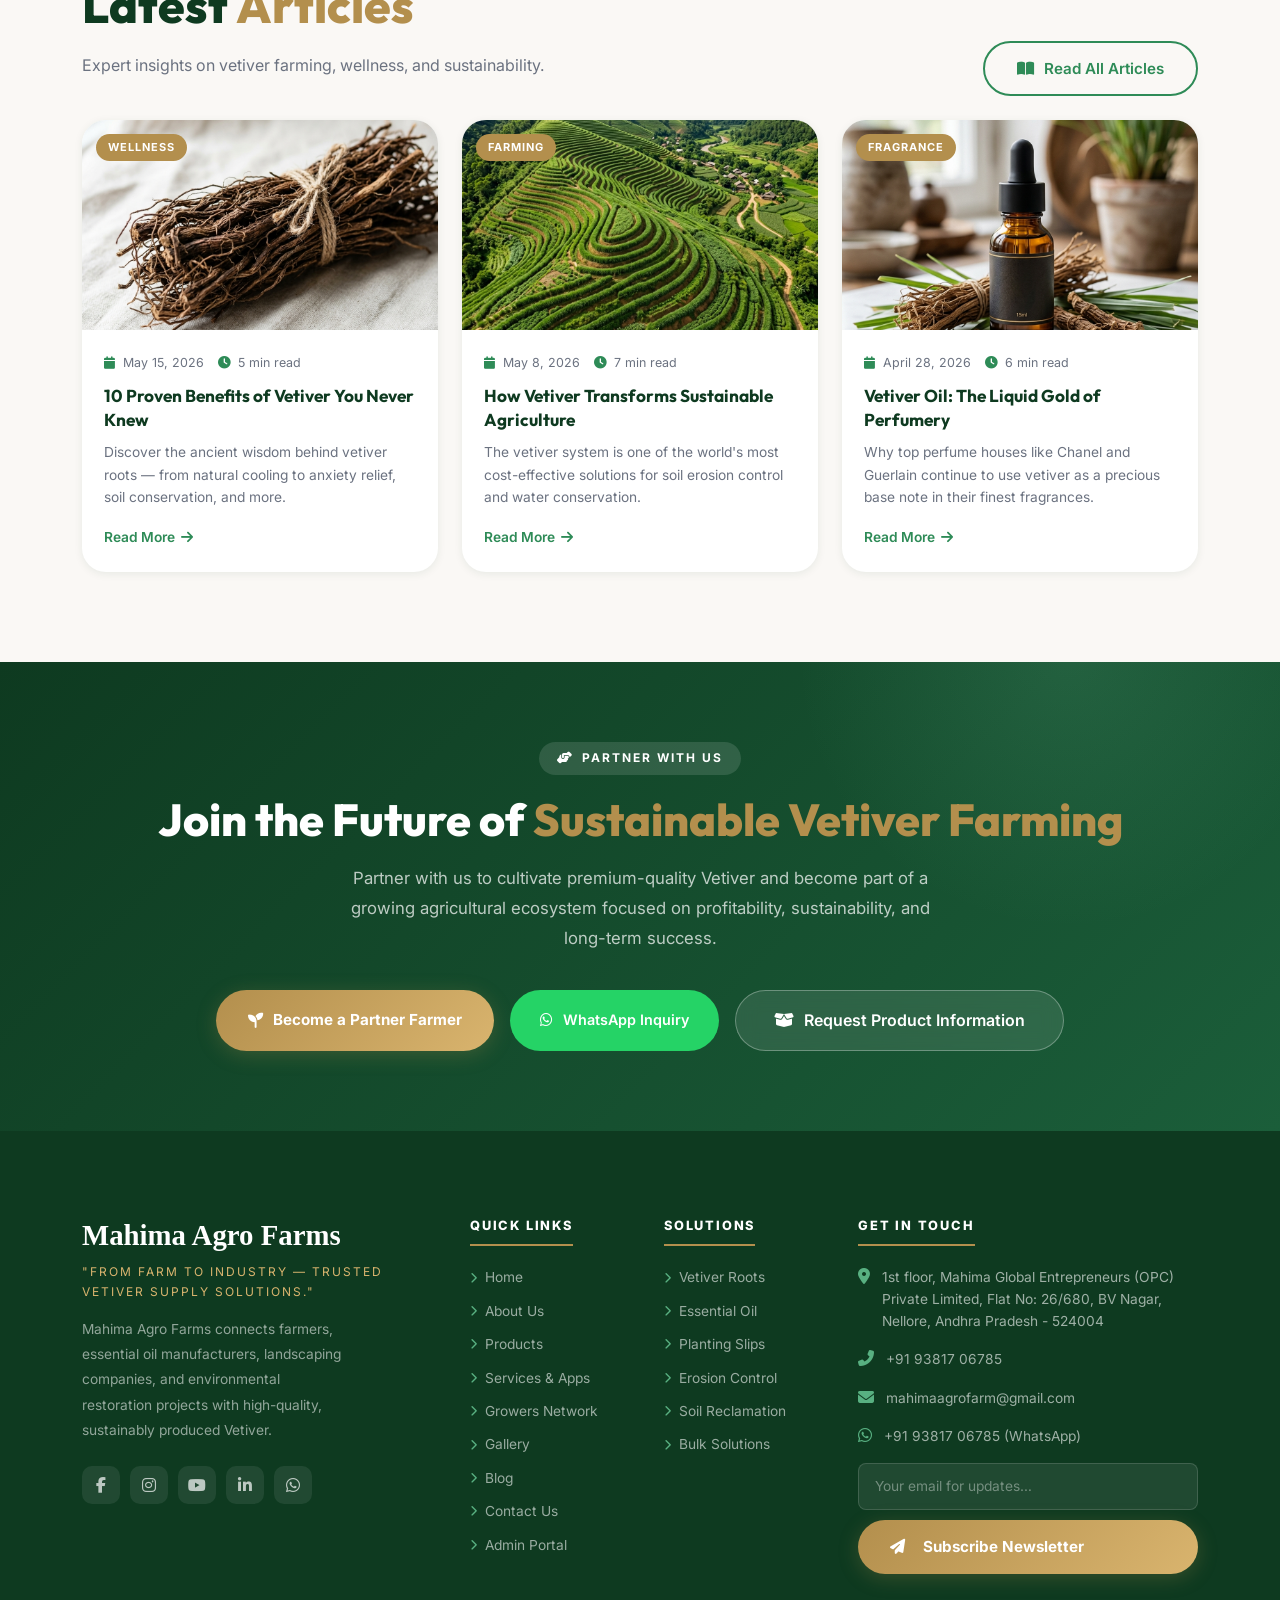
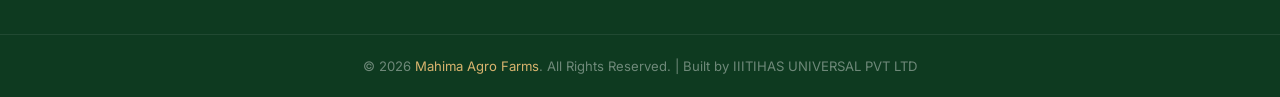
==== commit 8fda0603: "Update address and Google Maps location to 1st floor, Mahima Global Entrepreneurs (OPC) Private Limi" ====
--- a/index.html
+++ b/index.html
@@ -1232,7 +1232,7 @@
       <!-- Contact & Newsletter -->
       <div class="col-lg-4 col-md-6">
         <h4 class="footer-heading">Get In Touch</h4>
-        <div class="footer-contact-row"><i class="fas fa-map-marker-alt"></i><span>1st Floor, 26/680, Revenue Ward 26-1, Bhaktha Vatsala Nagar, Nellore, Andhra Pradesh - 524004</span></div>
+        <div class="footer-contact-row"><i class="fas fa-map-marker-alt"></i><span>1st floor, Mahima Global Entrepreneurs (OPC) Private Limited, Flat No: 26/680, BV Nagar, Nellore, Andhra Pradesh - 524004</span></div>
         <div class="footer-contact-row"><i class="fas fa-phone-alt"></i><span>+91 93817 06785</span></div>
         <div class="footer-contact-row"><i class="fas fa-envelope"></i><span>mahimaagrofarm@gmail.com</span></div>
         <div class="footer-contact-row"><i class="fab fa-whatsapp"></i><span>+91 93817 06785 (WhatsApp)</span></div>
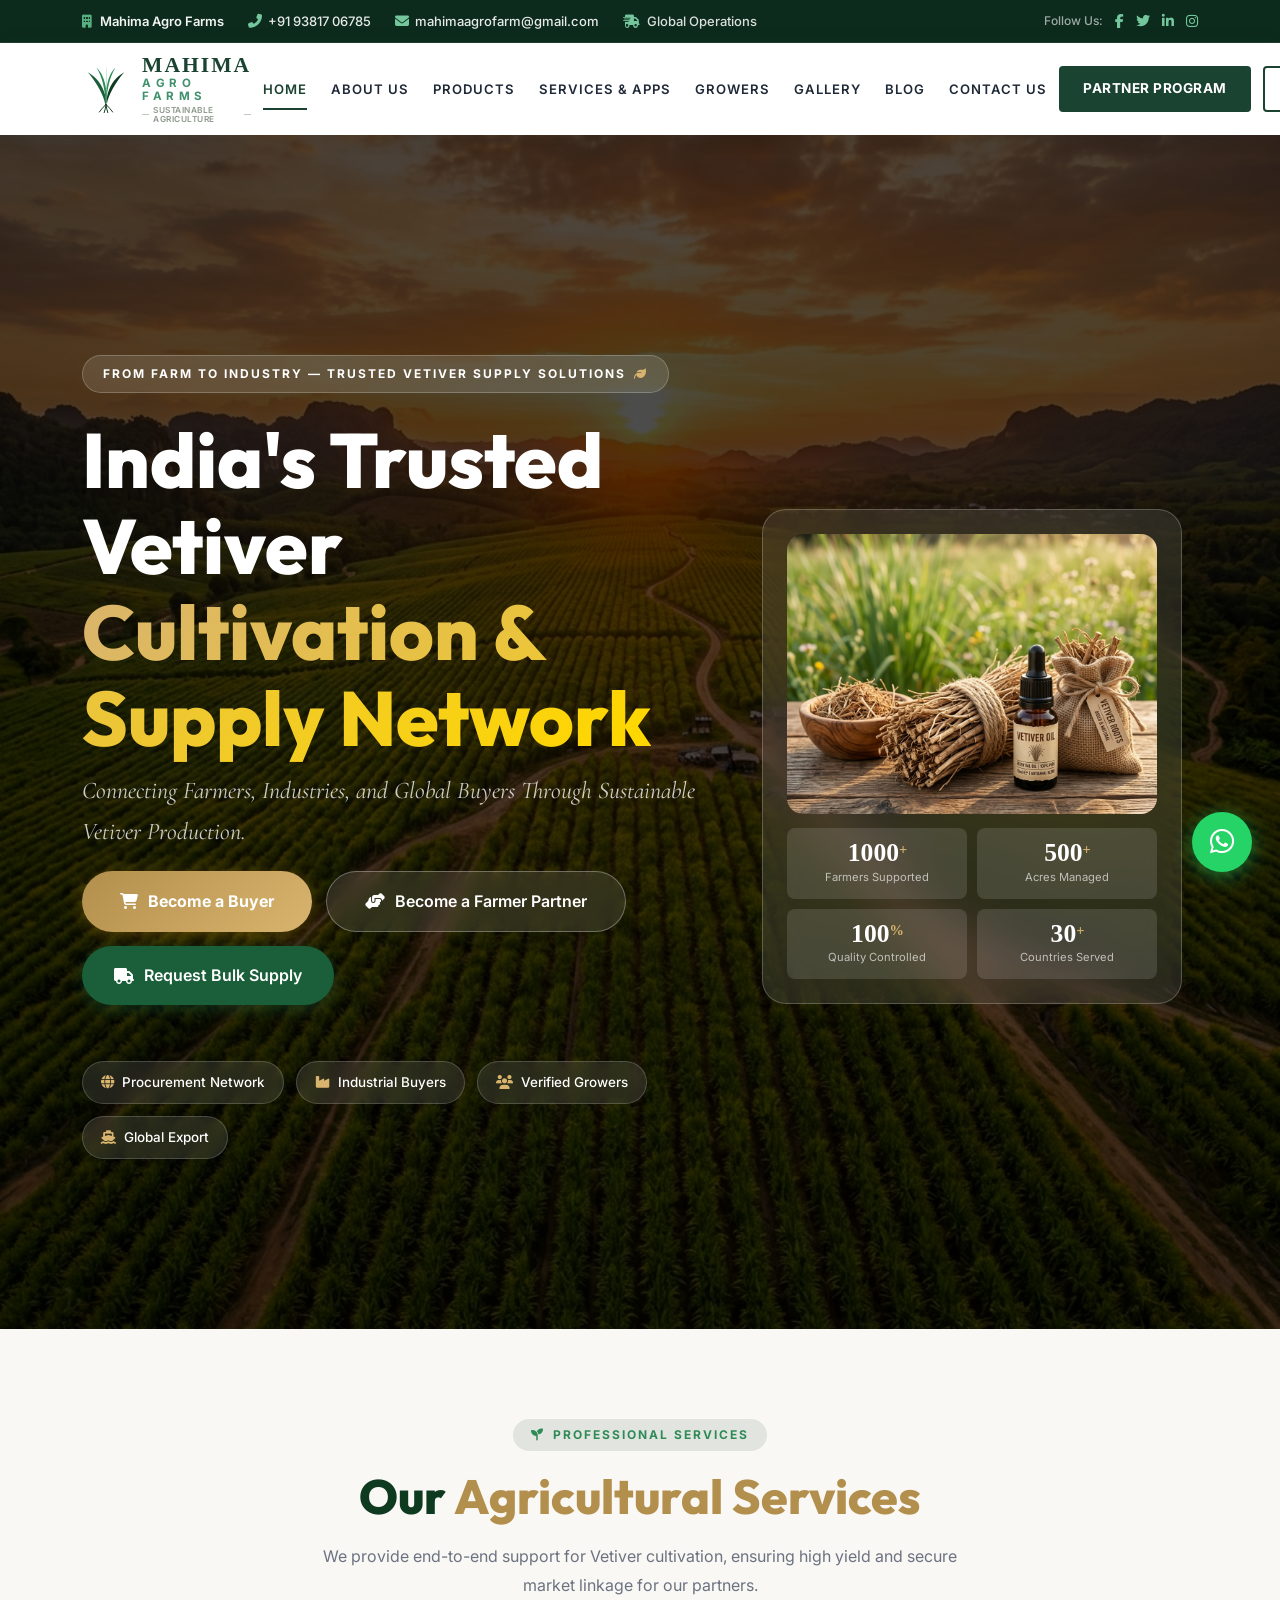
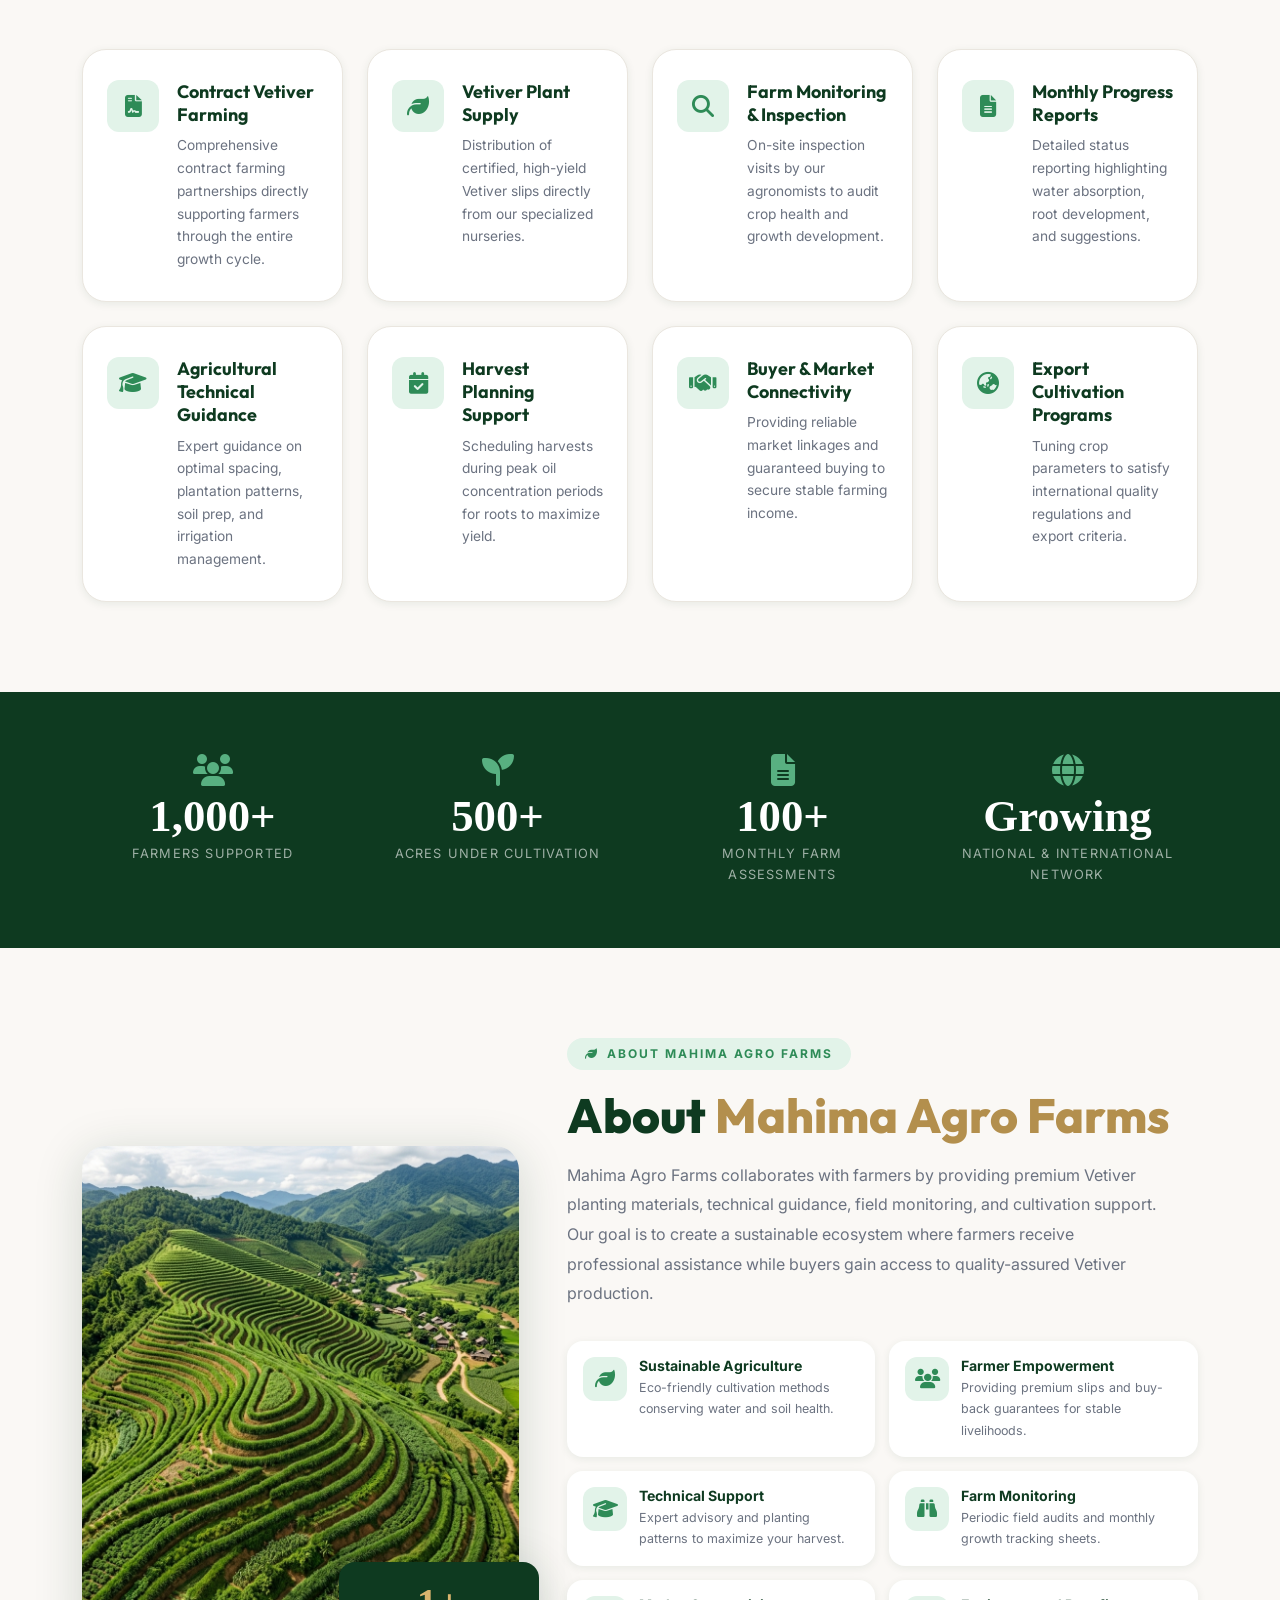
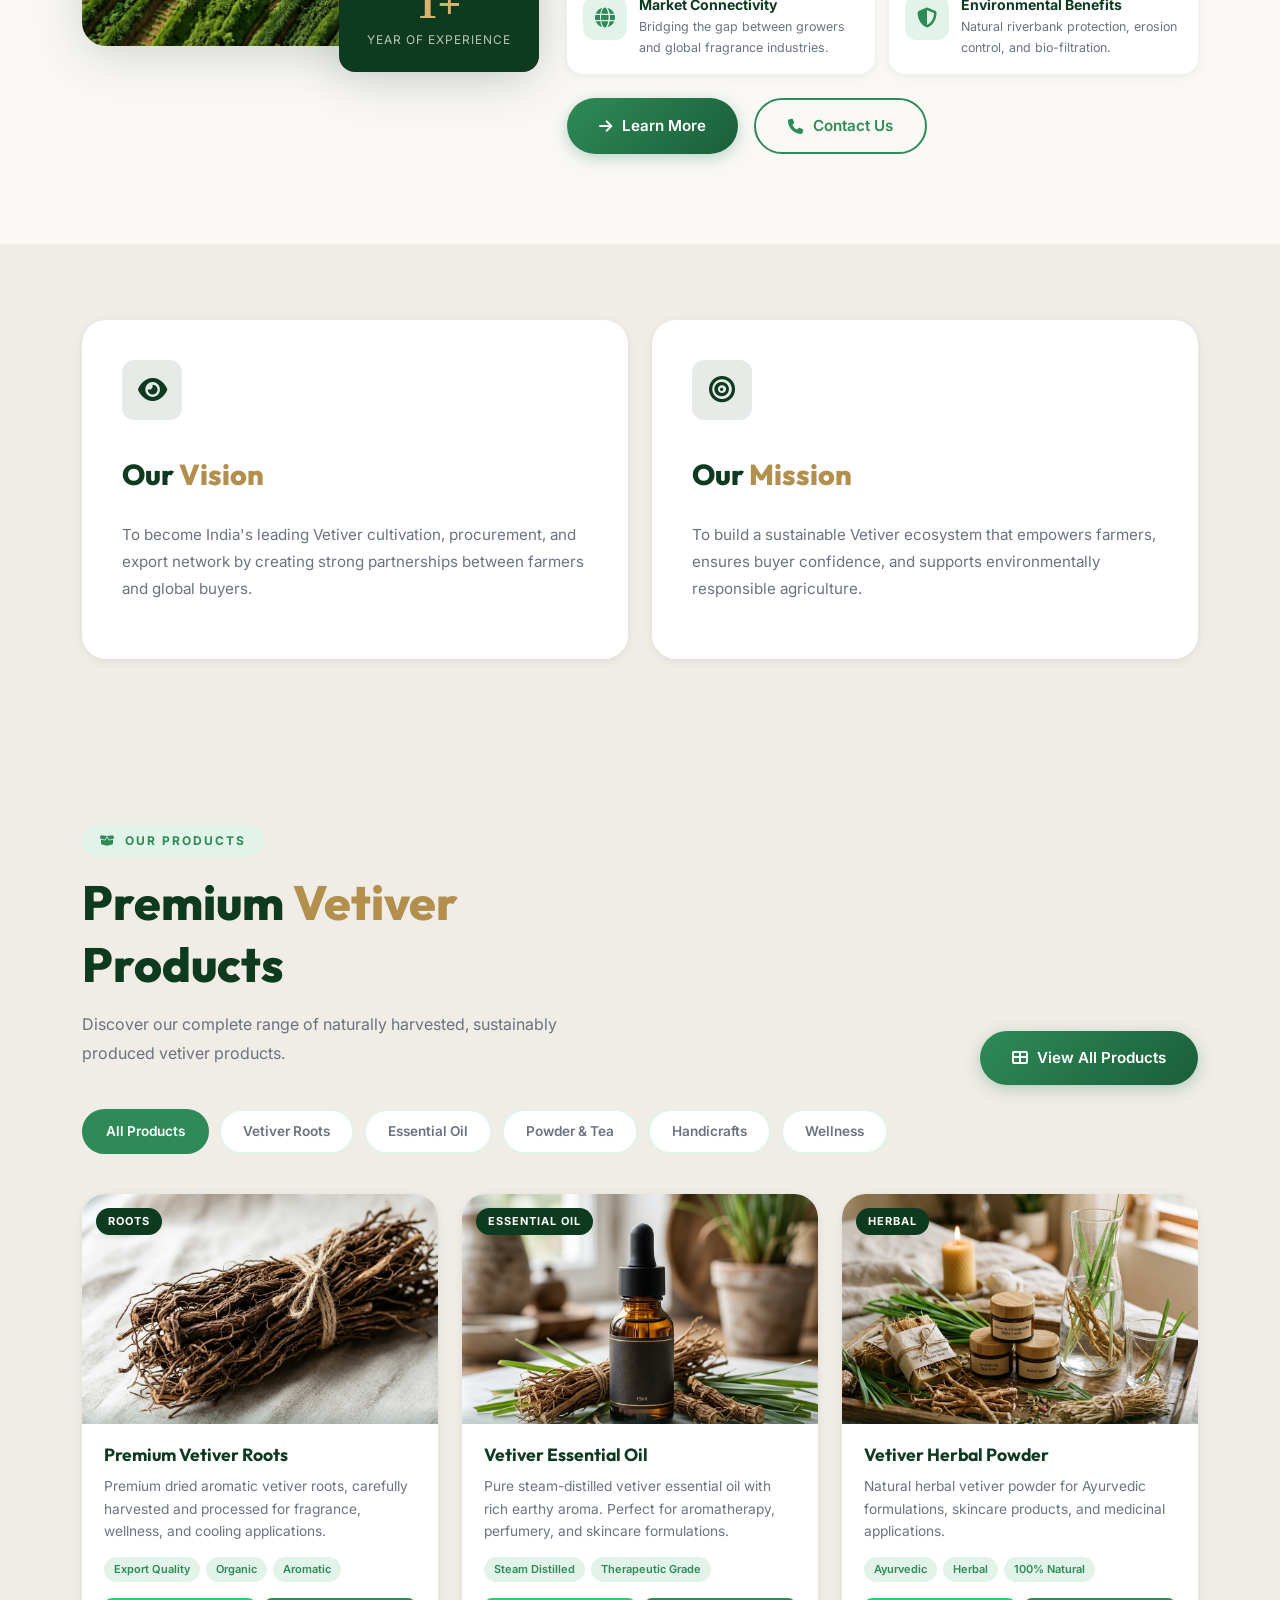
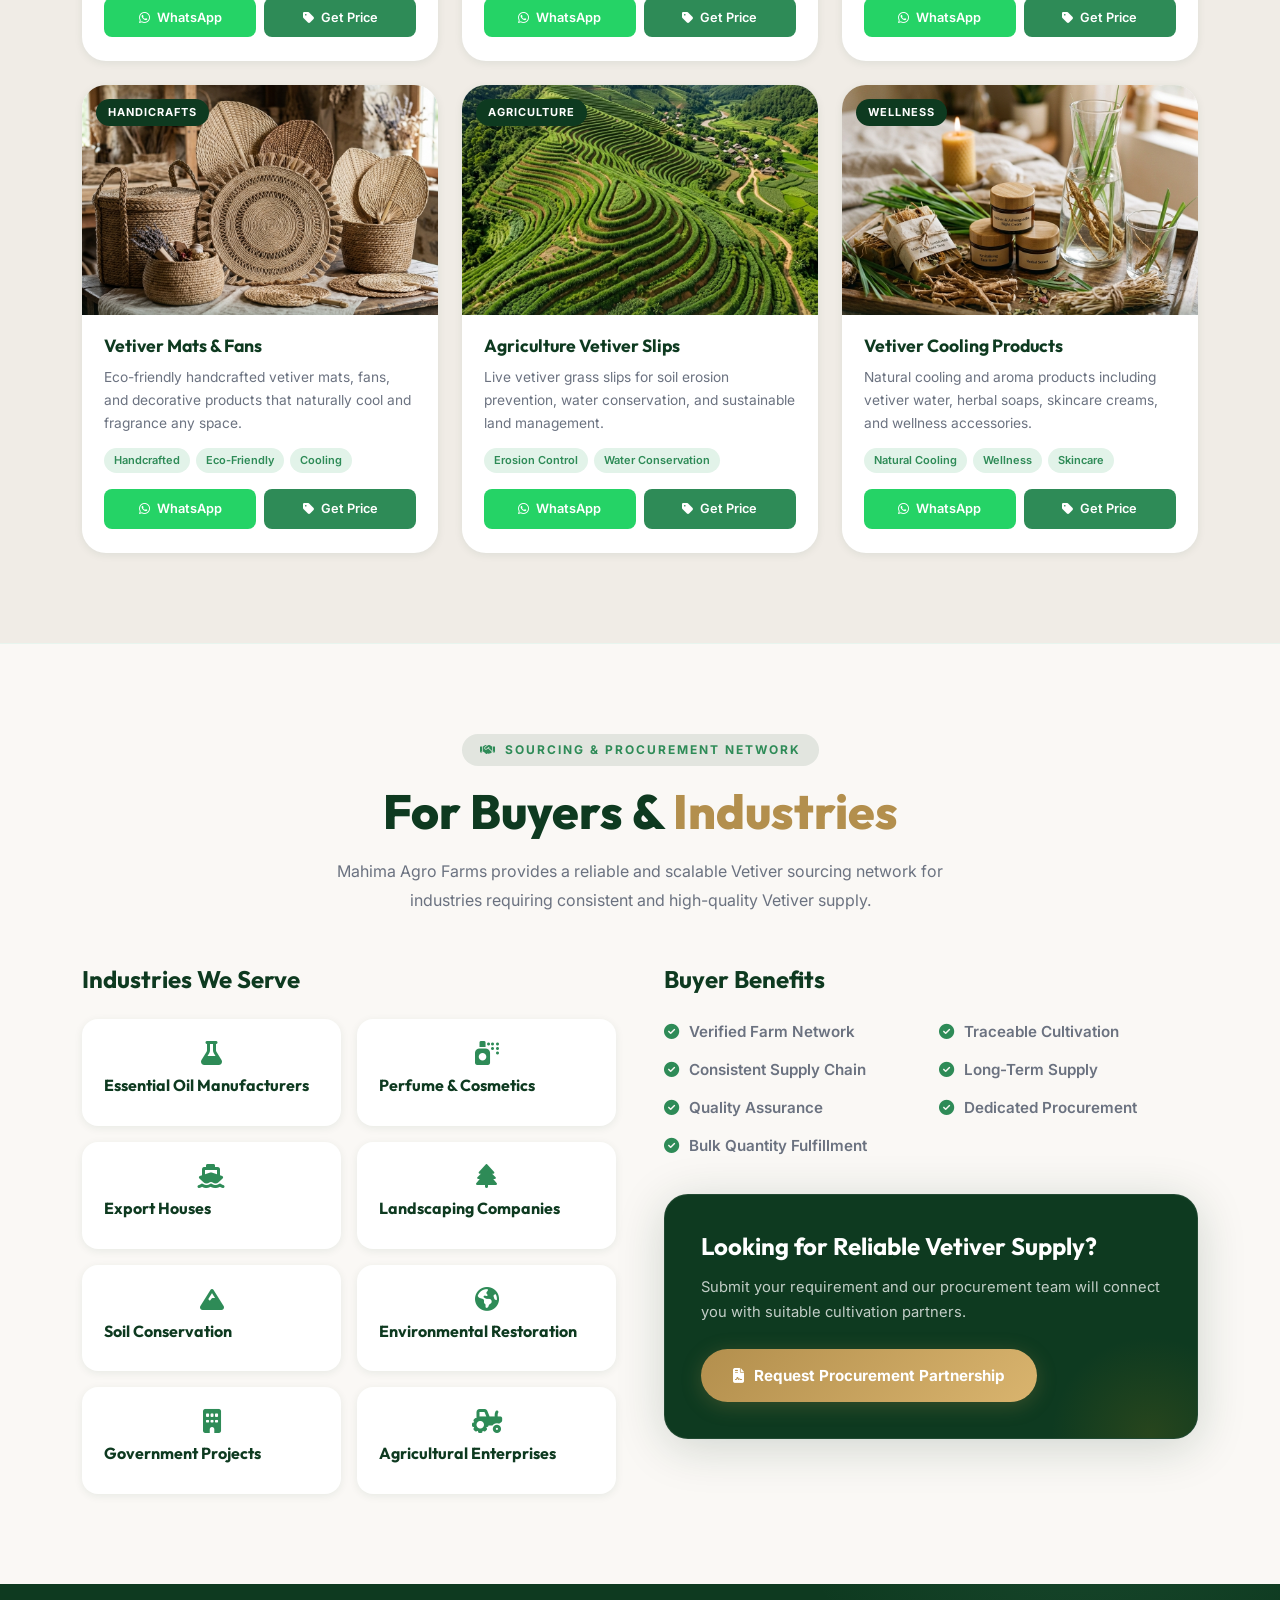
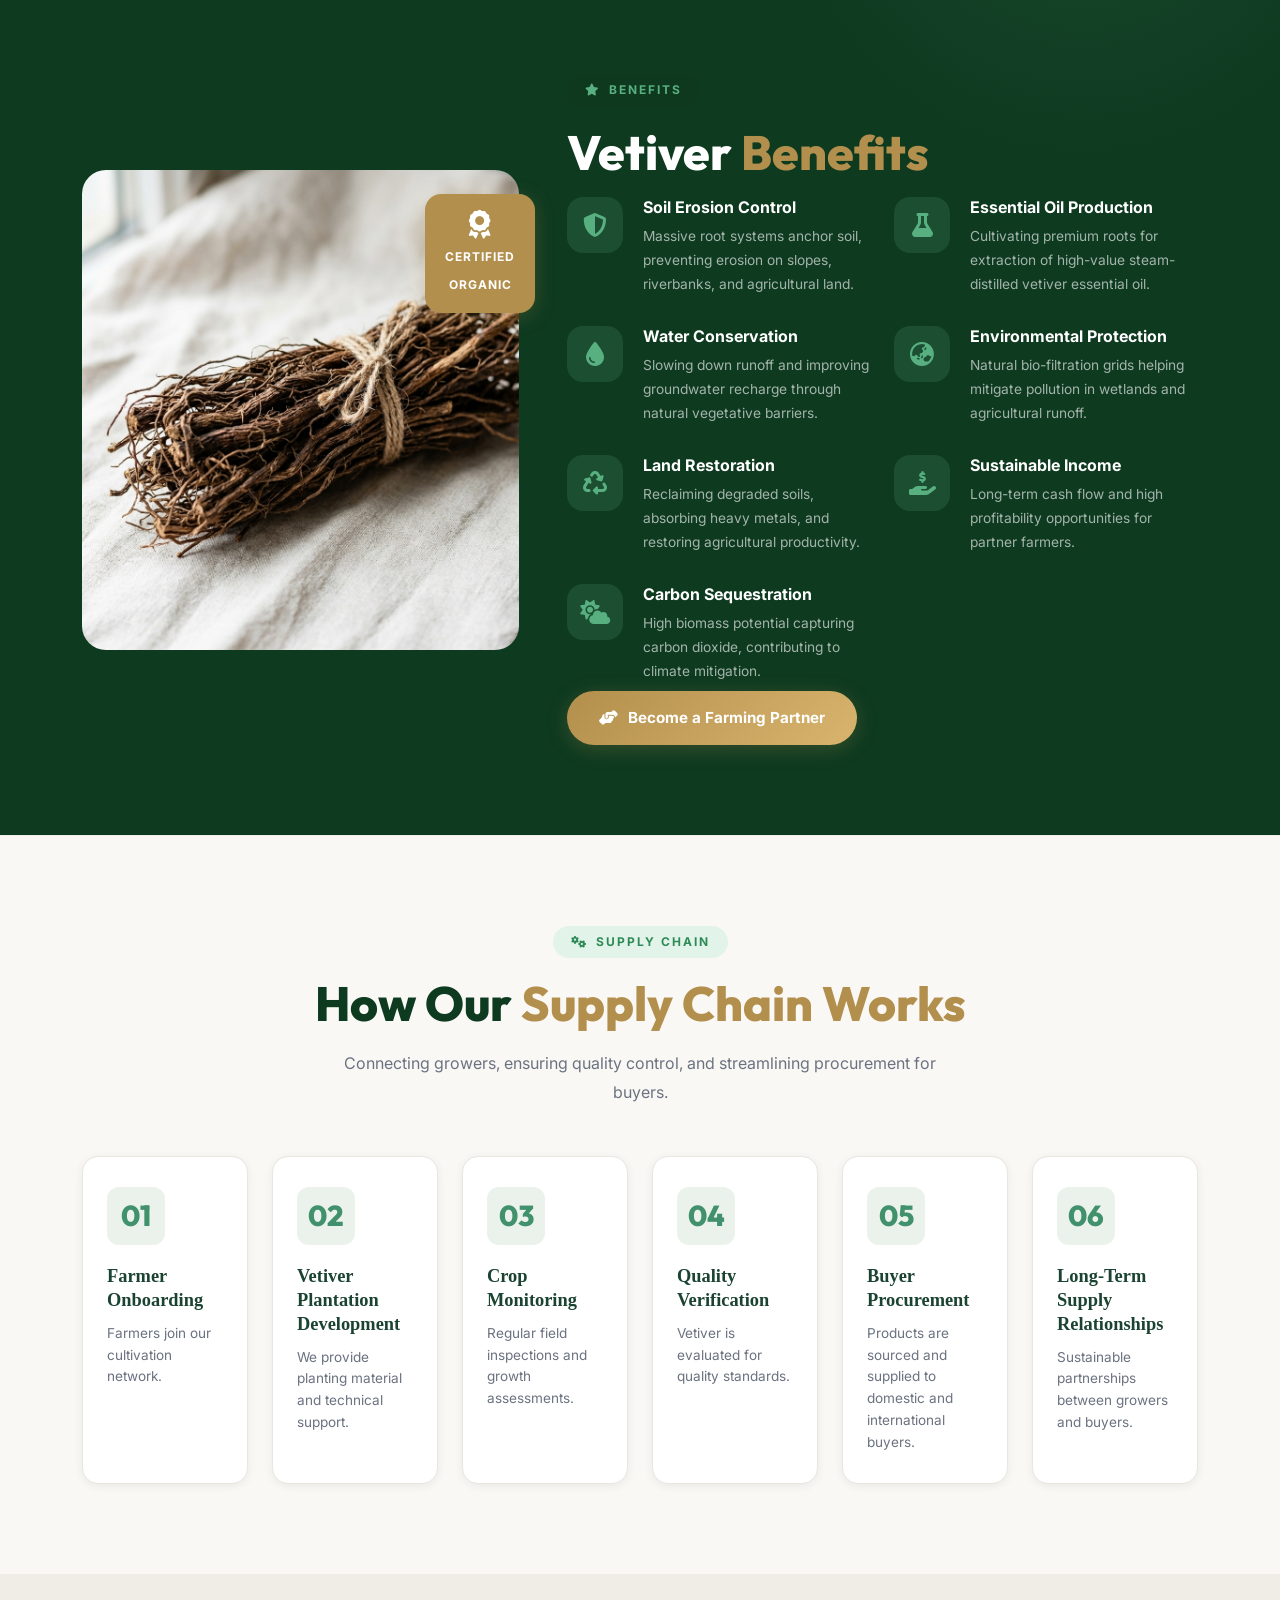
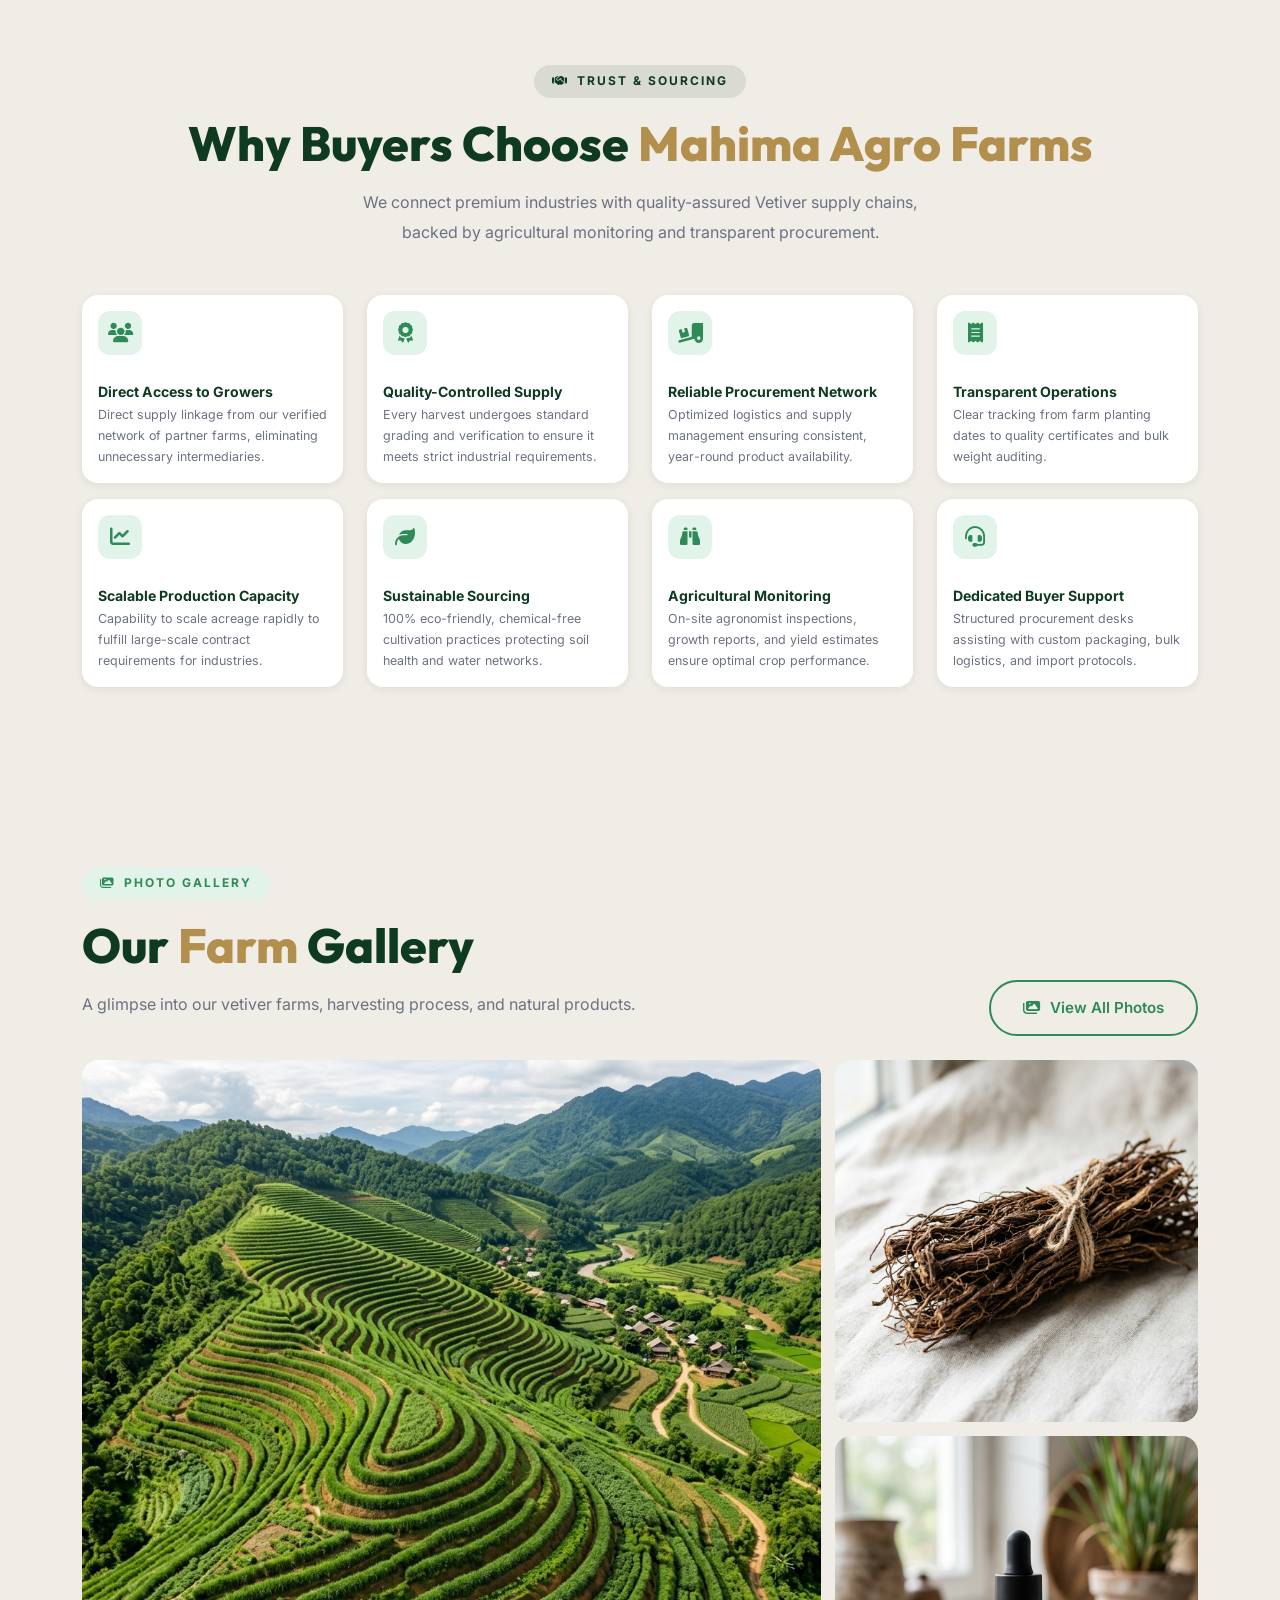
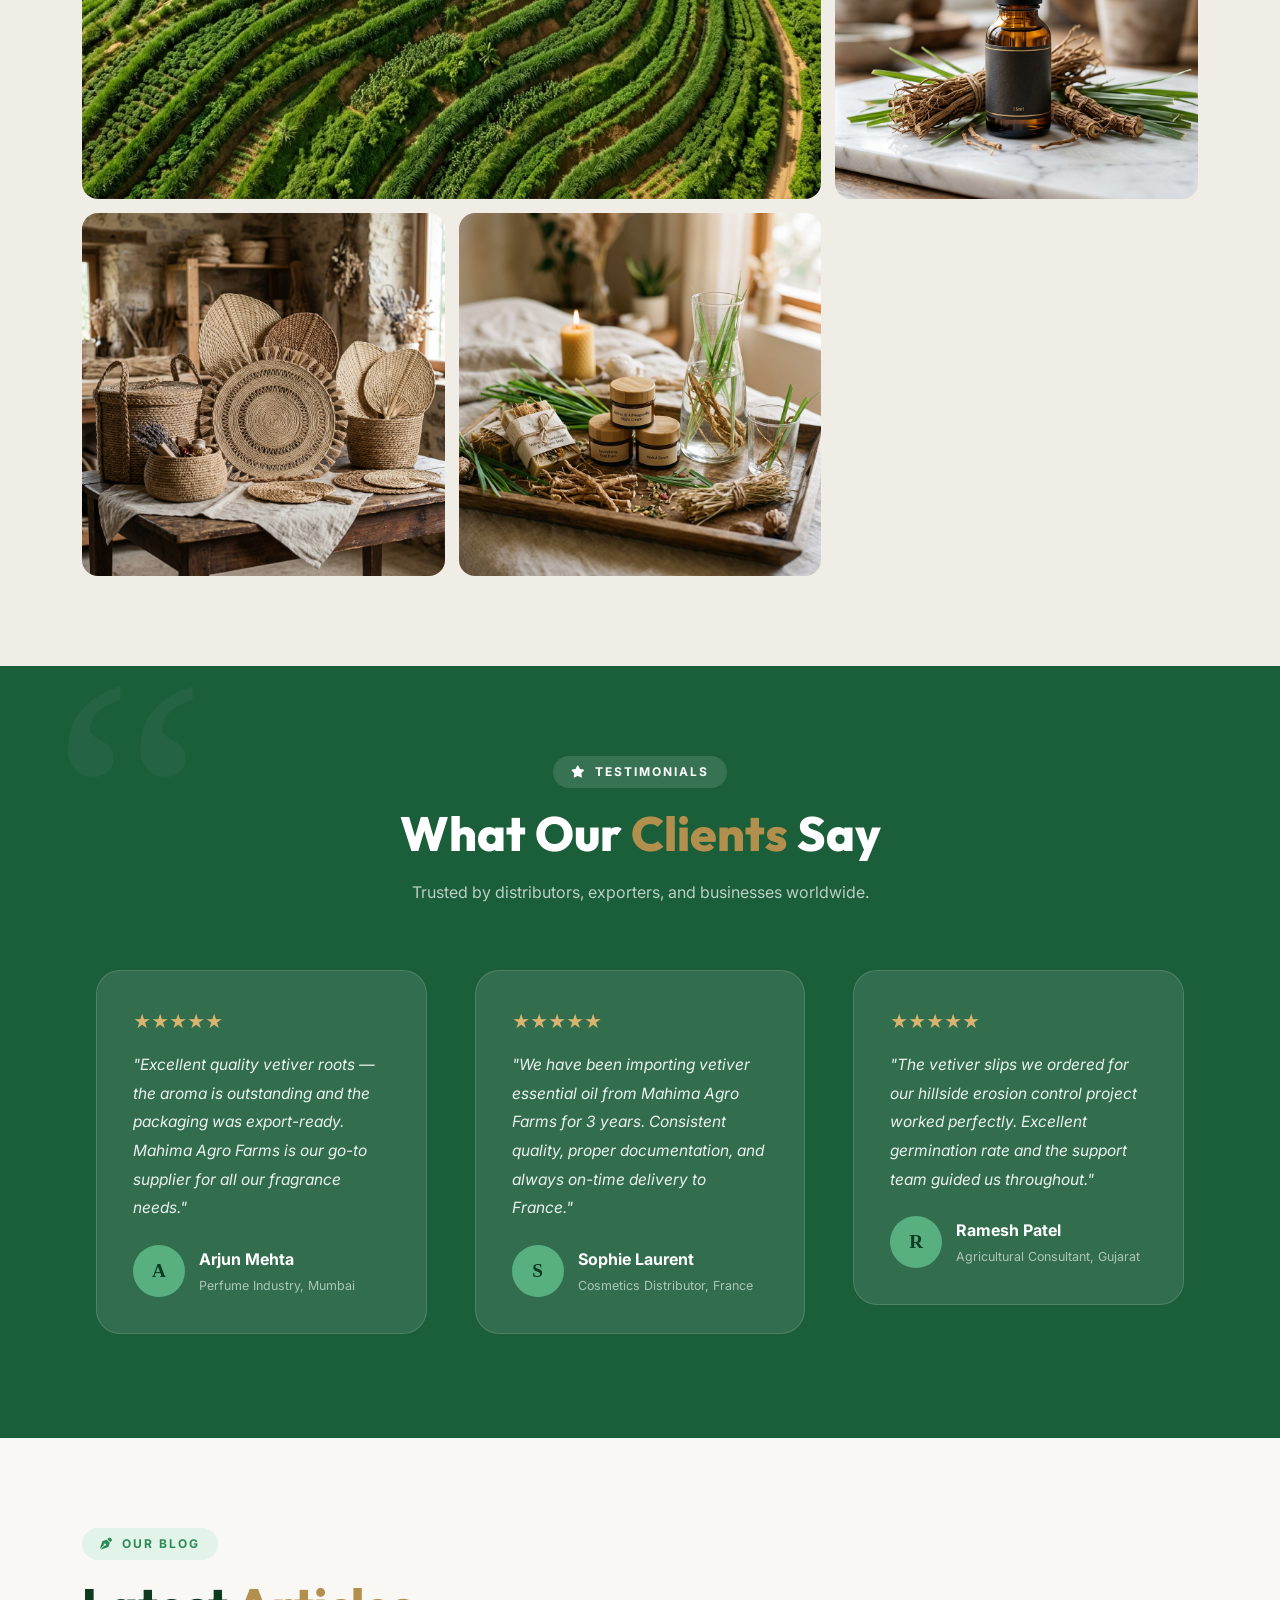
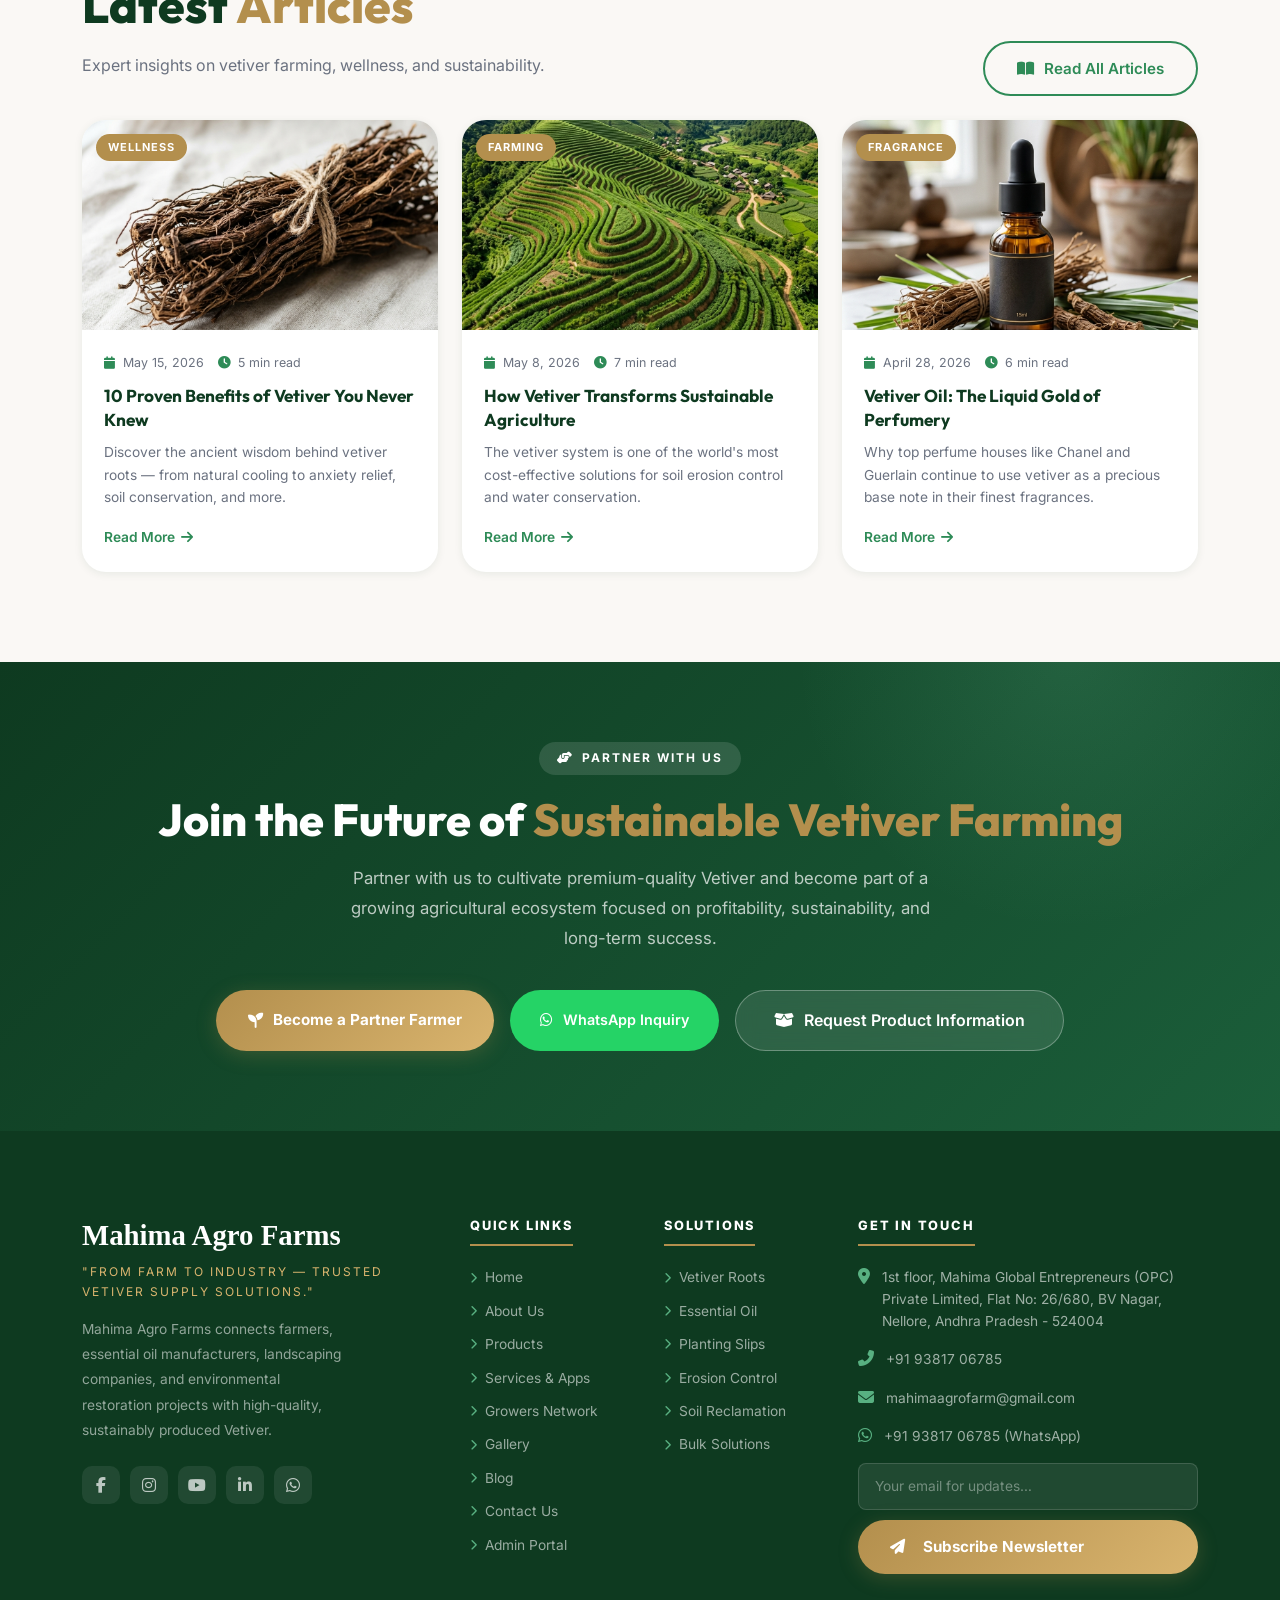
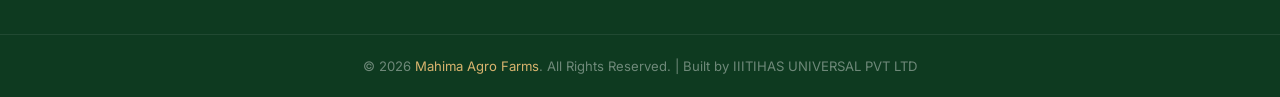
==== commit 28dfa891: "Update website favicon to custom golden Mahima logo" ====
--- a/index.html
+++ b/index.html
@@ -9,7 +9,8 @@
 <meta property="og:title" content="Mahima Agro Farms – Trusted Vetiver Cultivation & Sourcing Network">
 <meta property="og:description" content="Connecting growers, empowering buyers, and supplying quality-assured Vetiver products globally.">
 <meta property="og:type" content="website">
-<link rel="icon" href="img/favicon.ico">
+<link rel="icon" type="image/png" href="img/favicon.png">
+<link rel="shortcut icon" href="img/favicon.ico">
 
 <!-- Google Fonts -->
 <link rel="preconnect" href="https://fonts.googleapis.com">
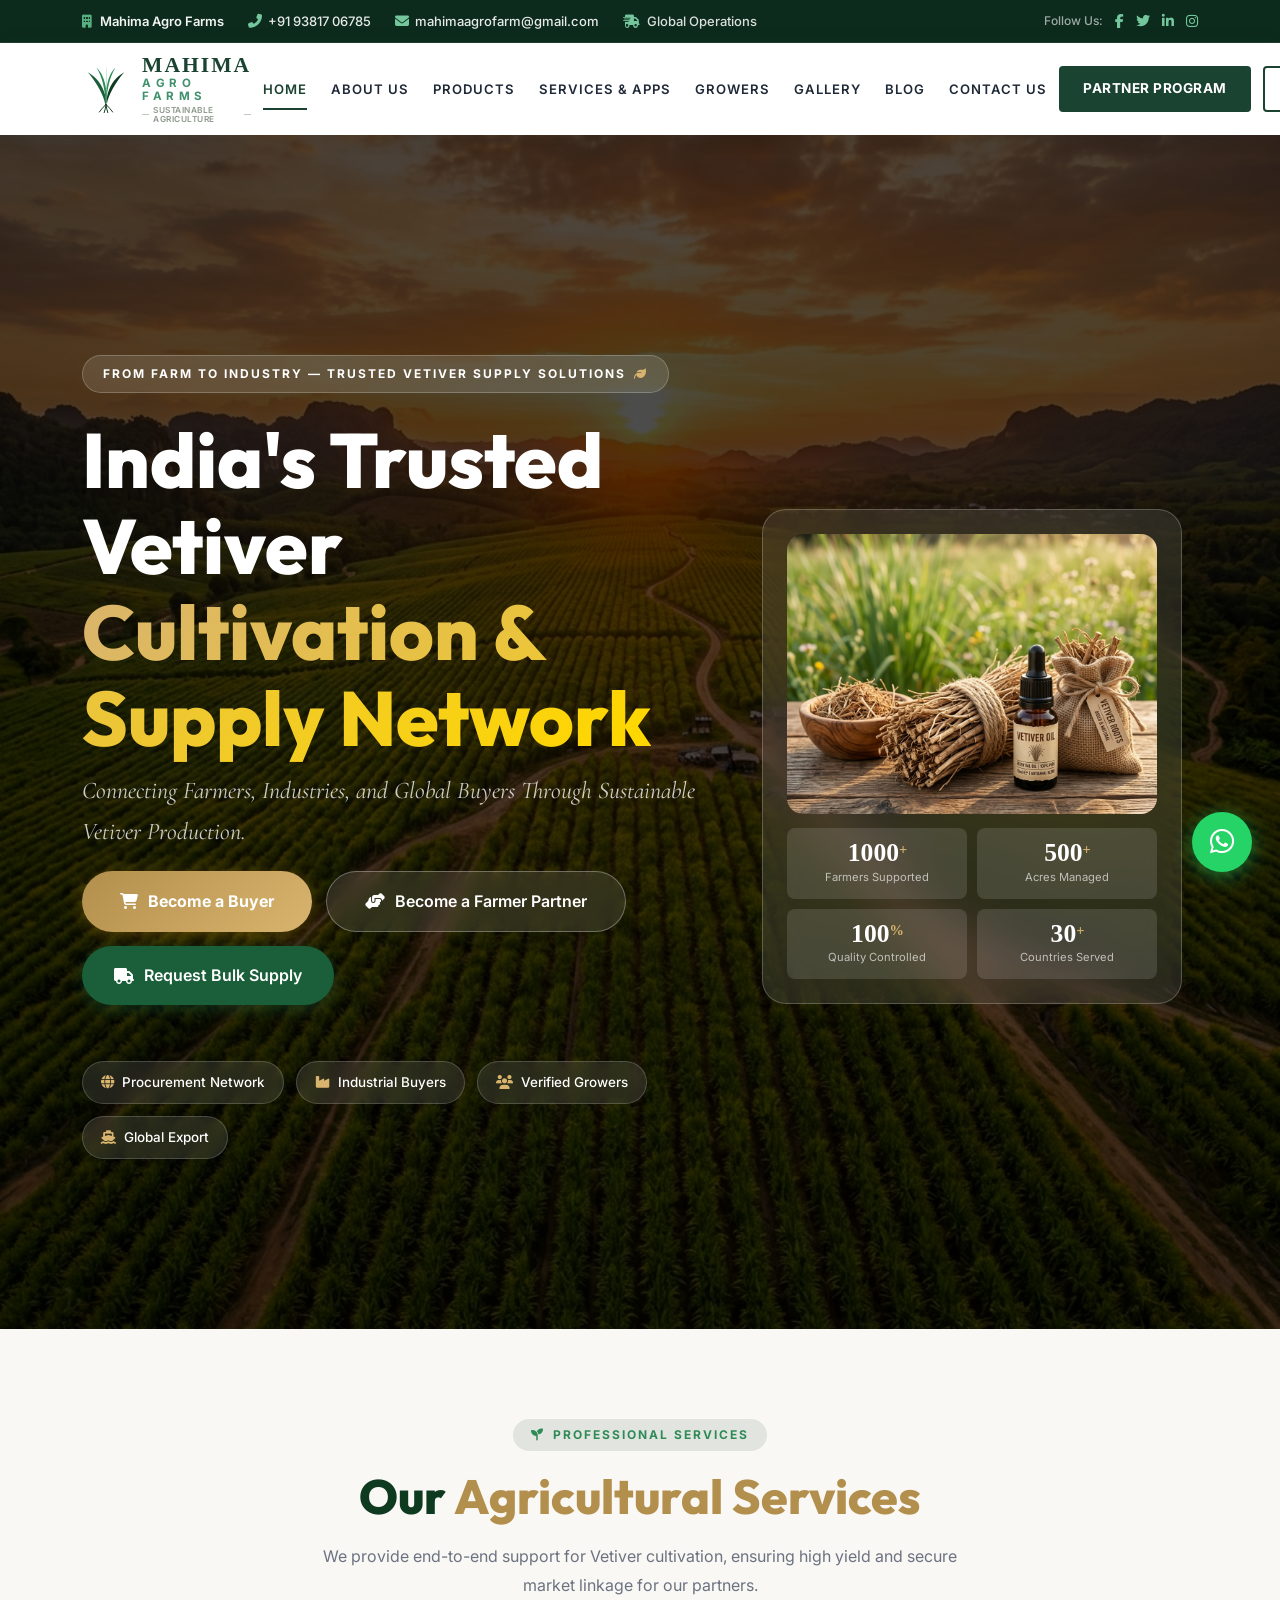
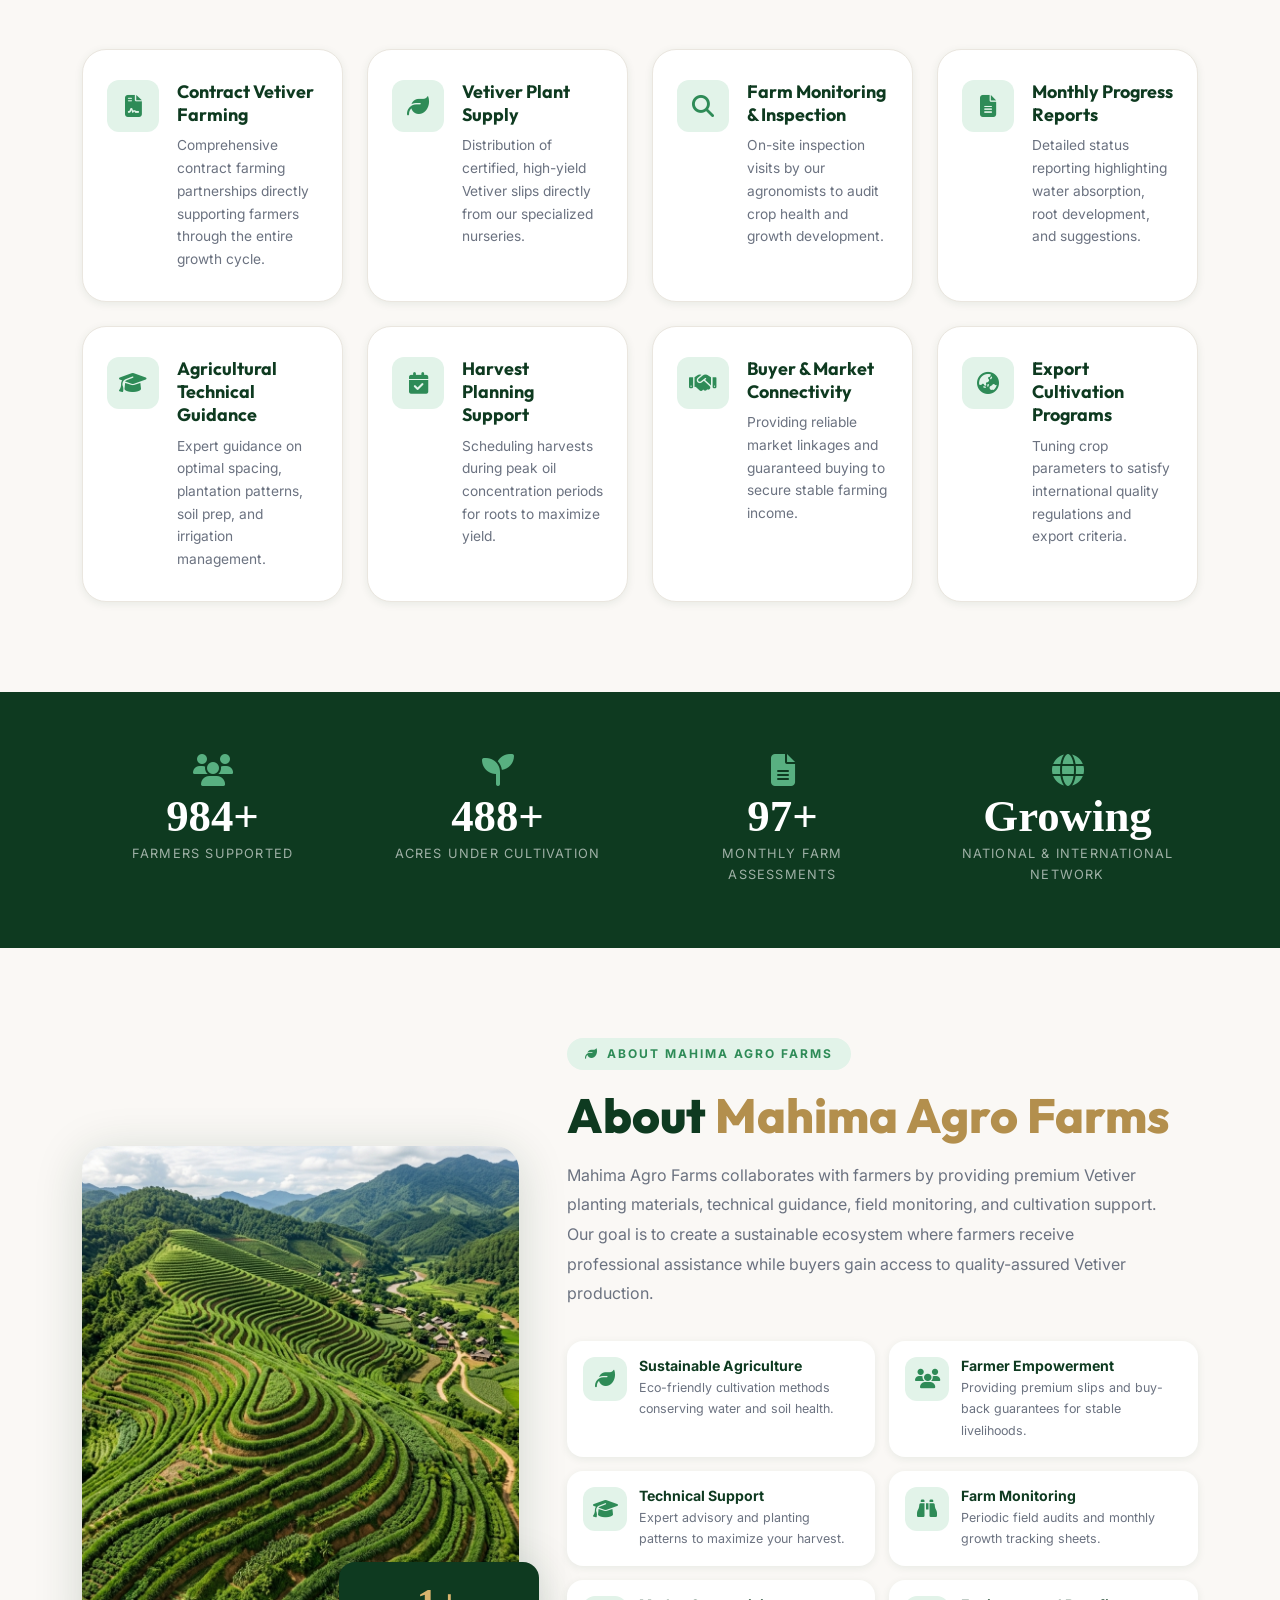
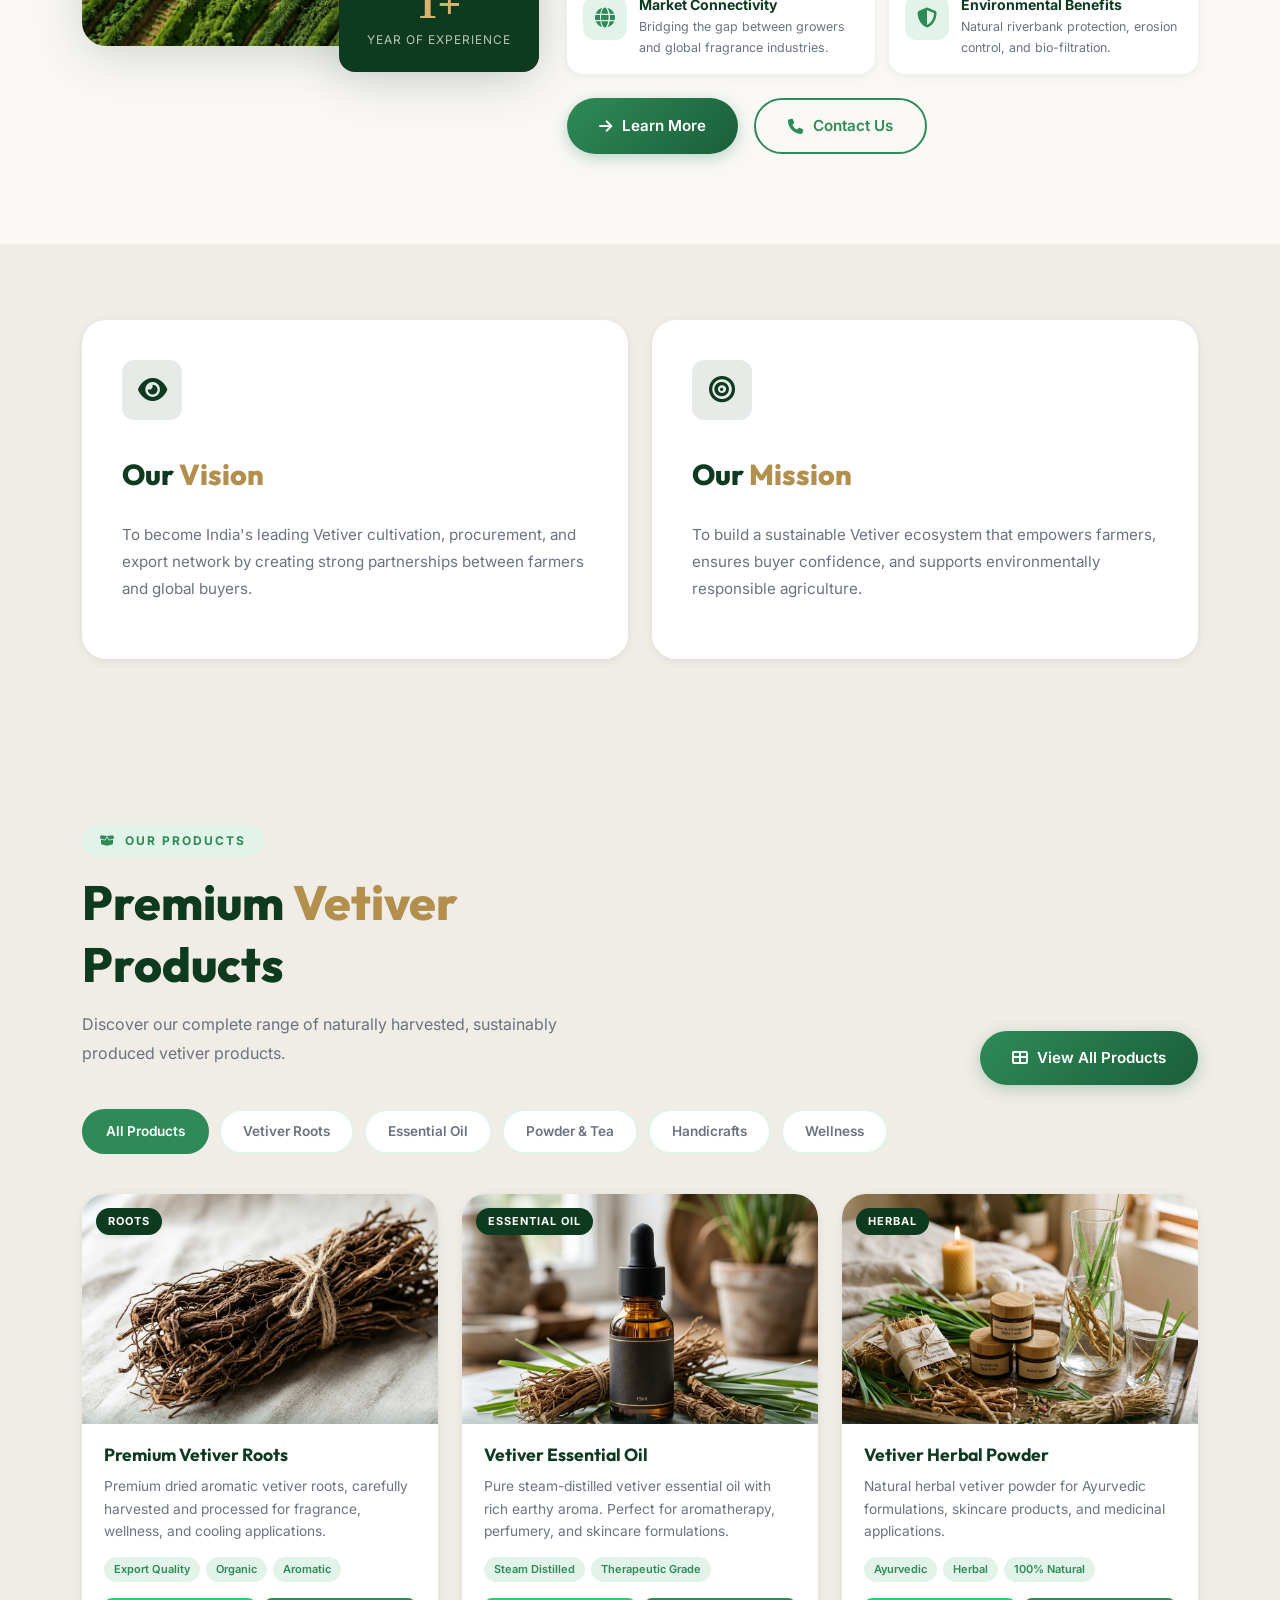
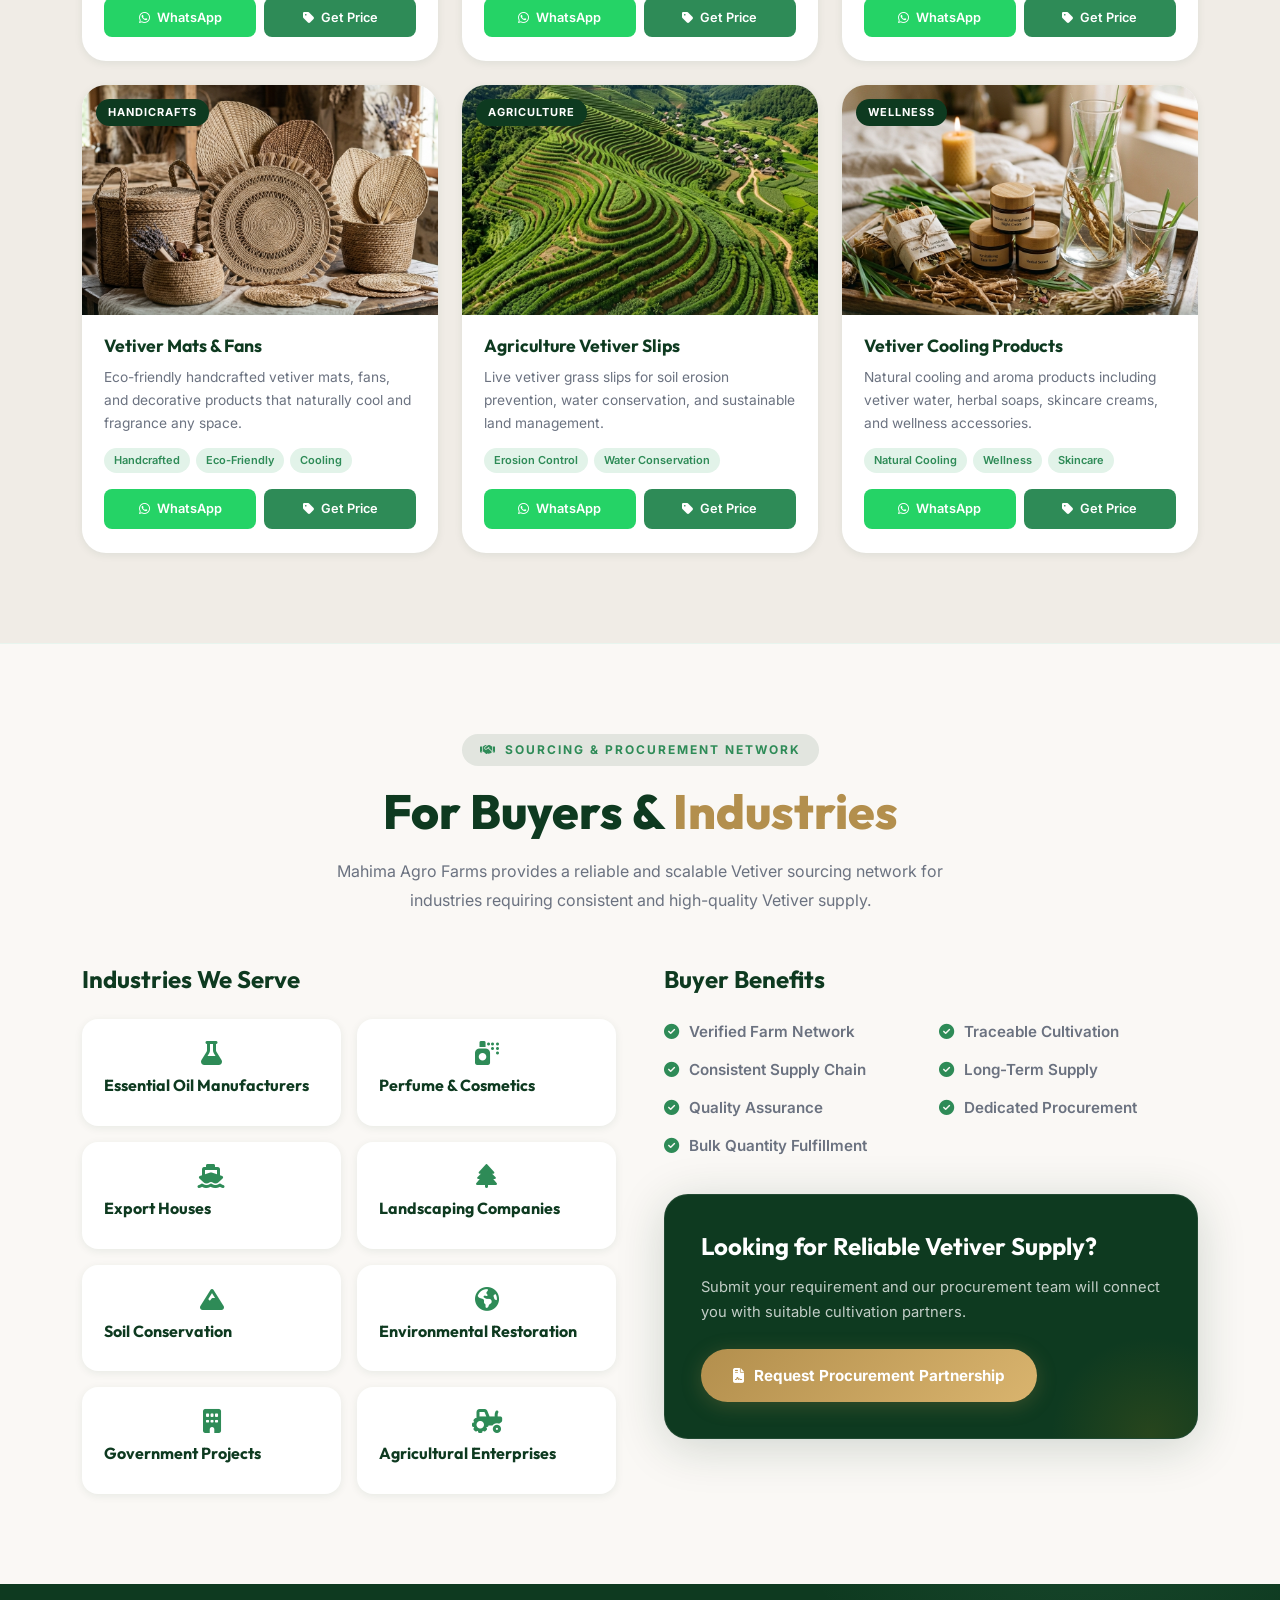
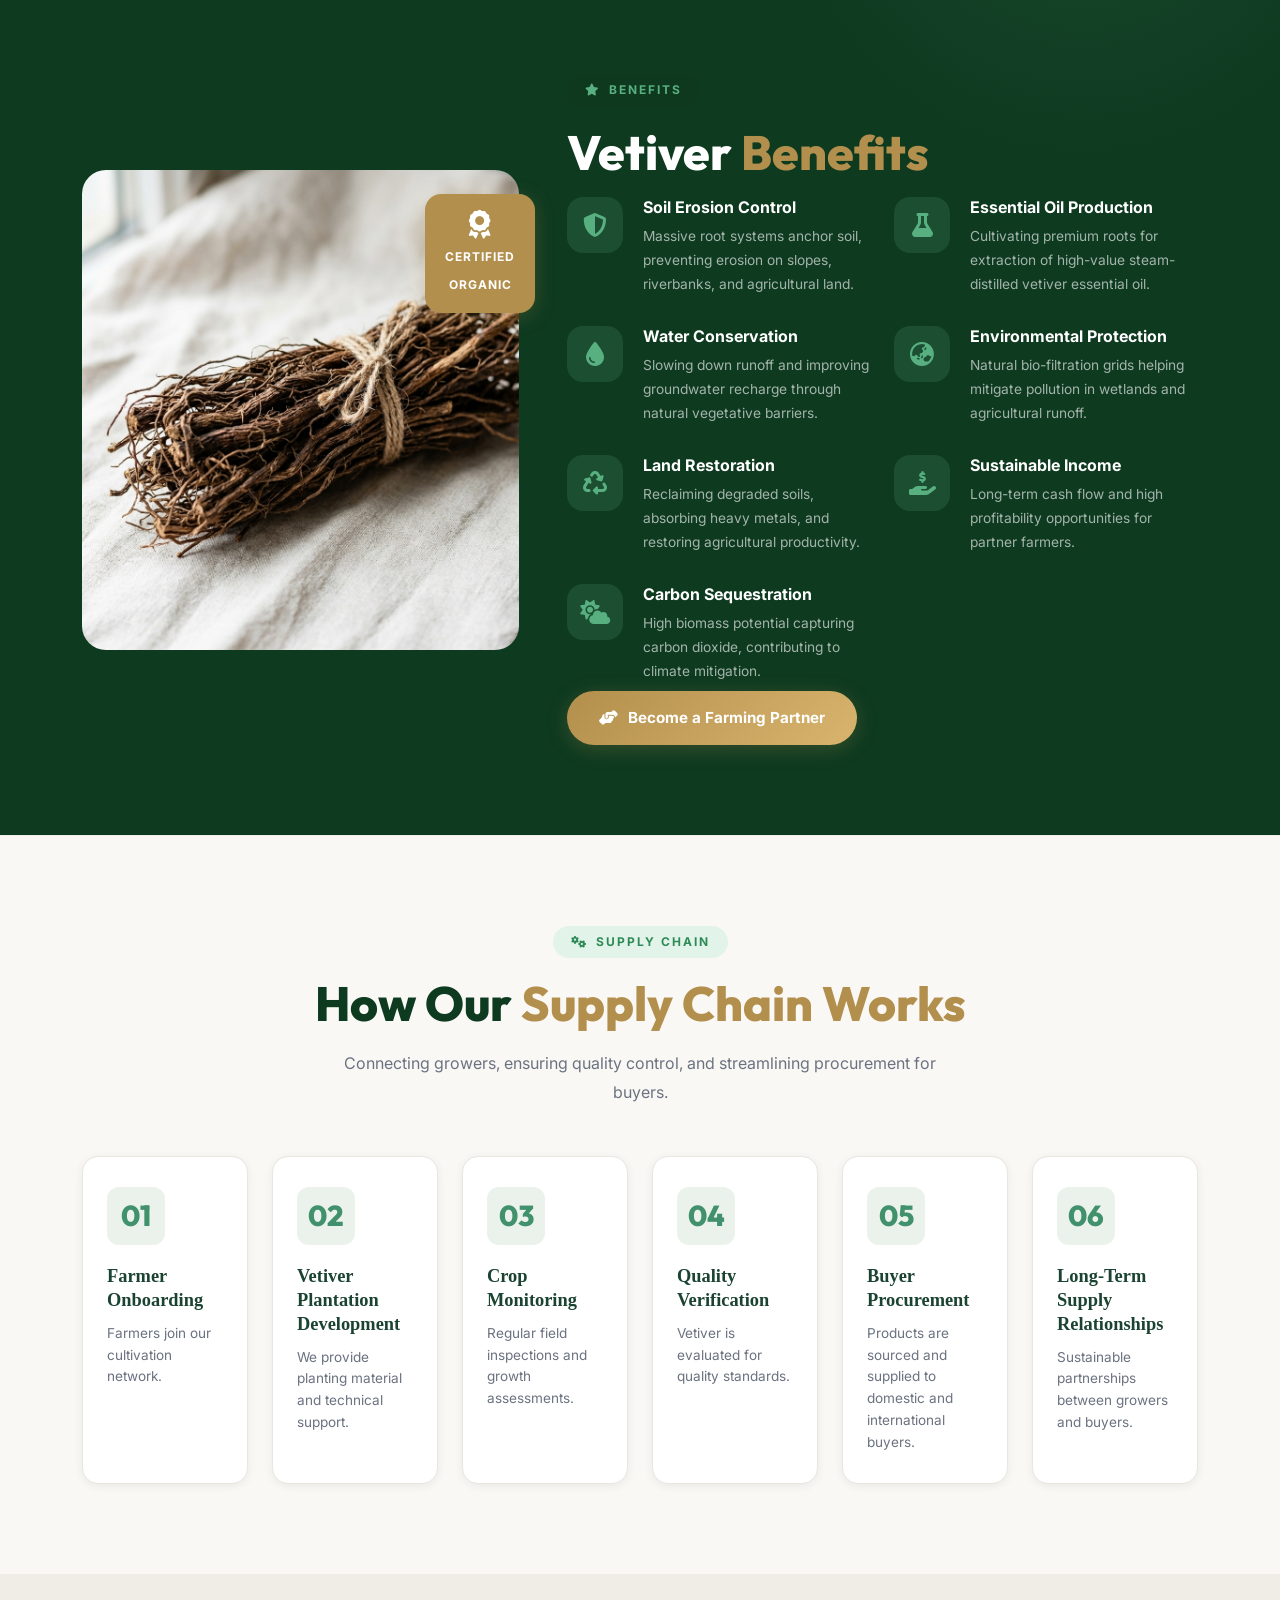
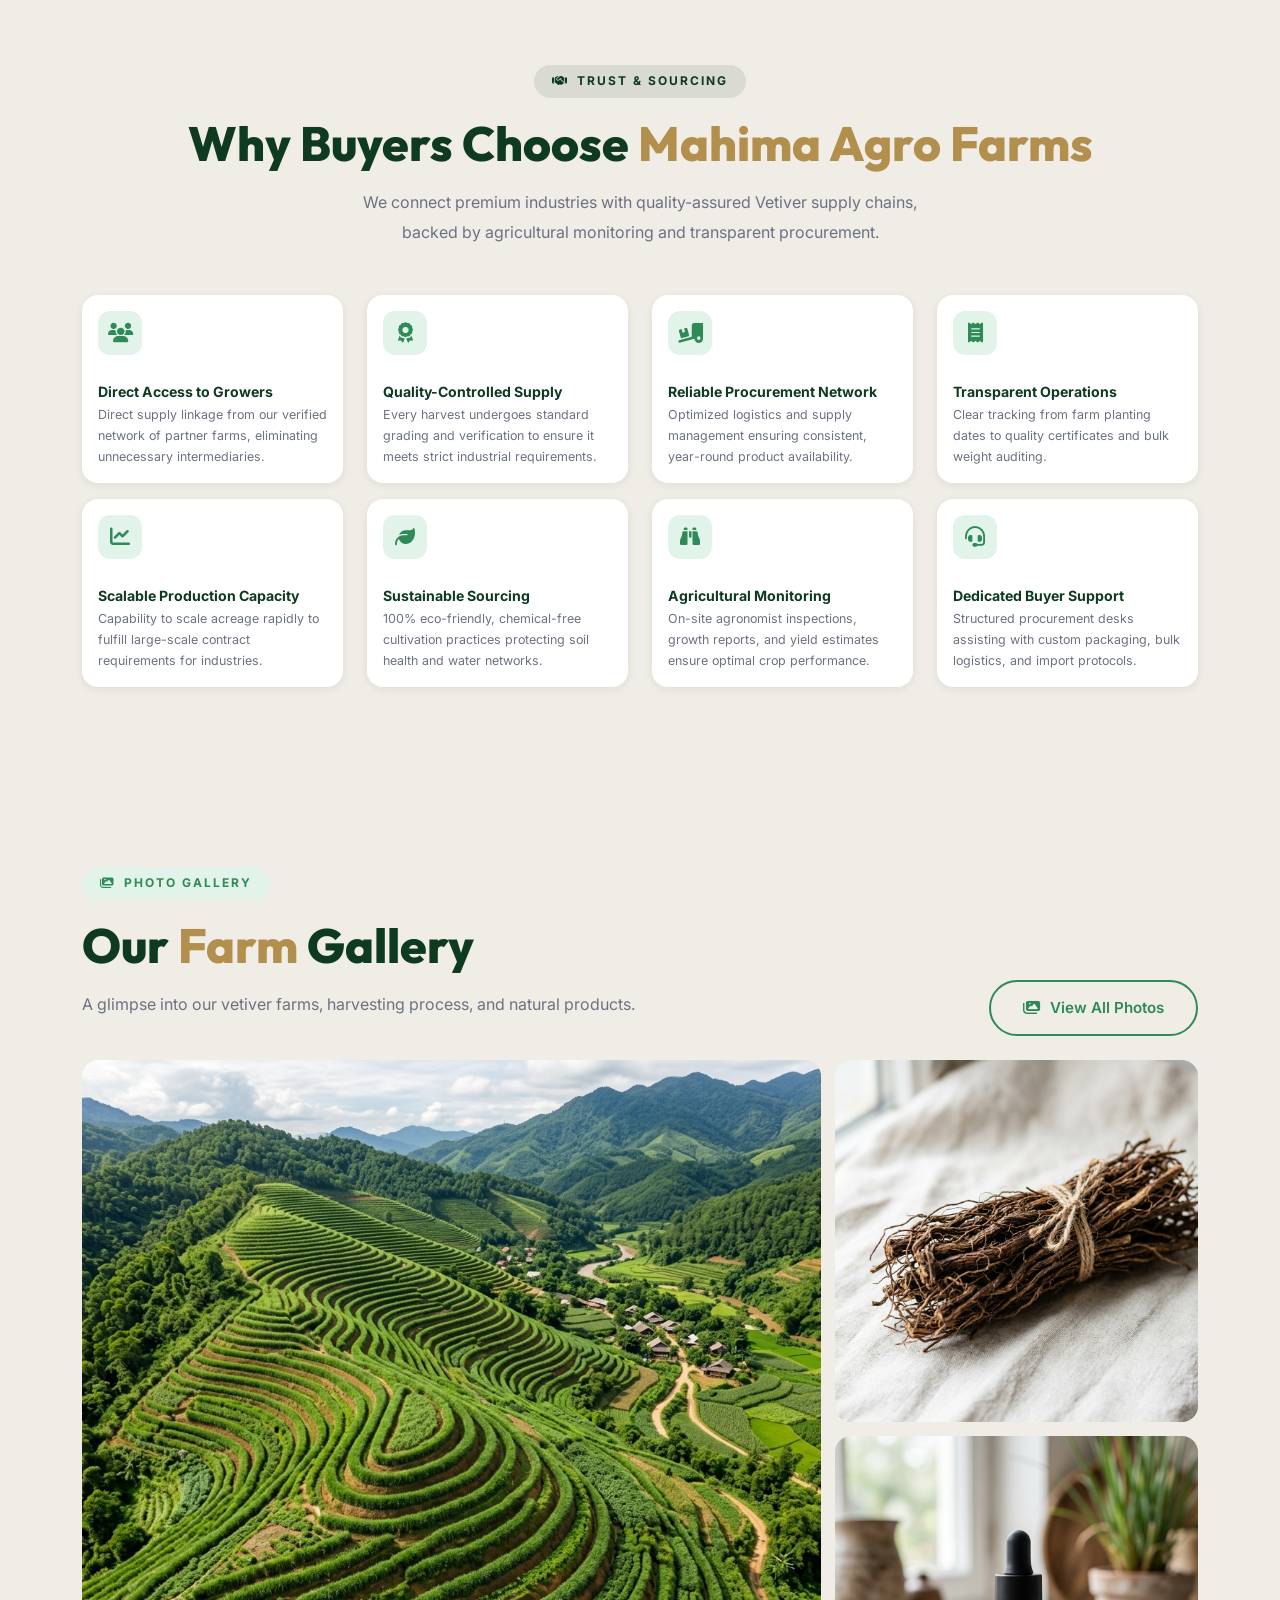
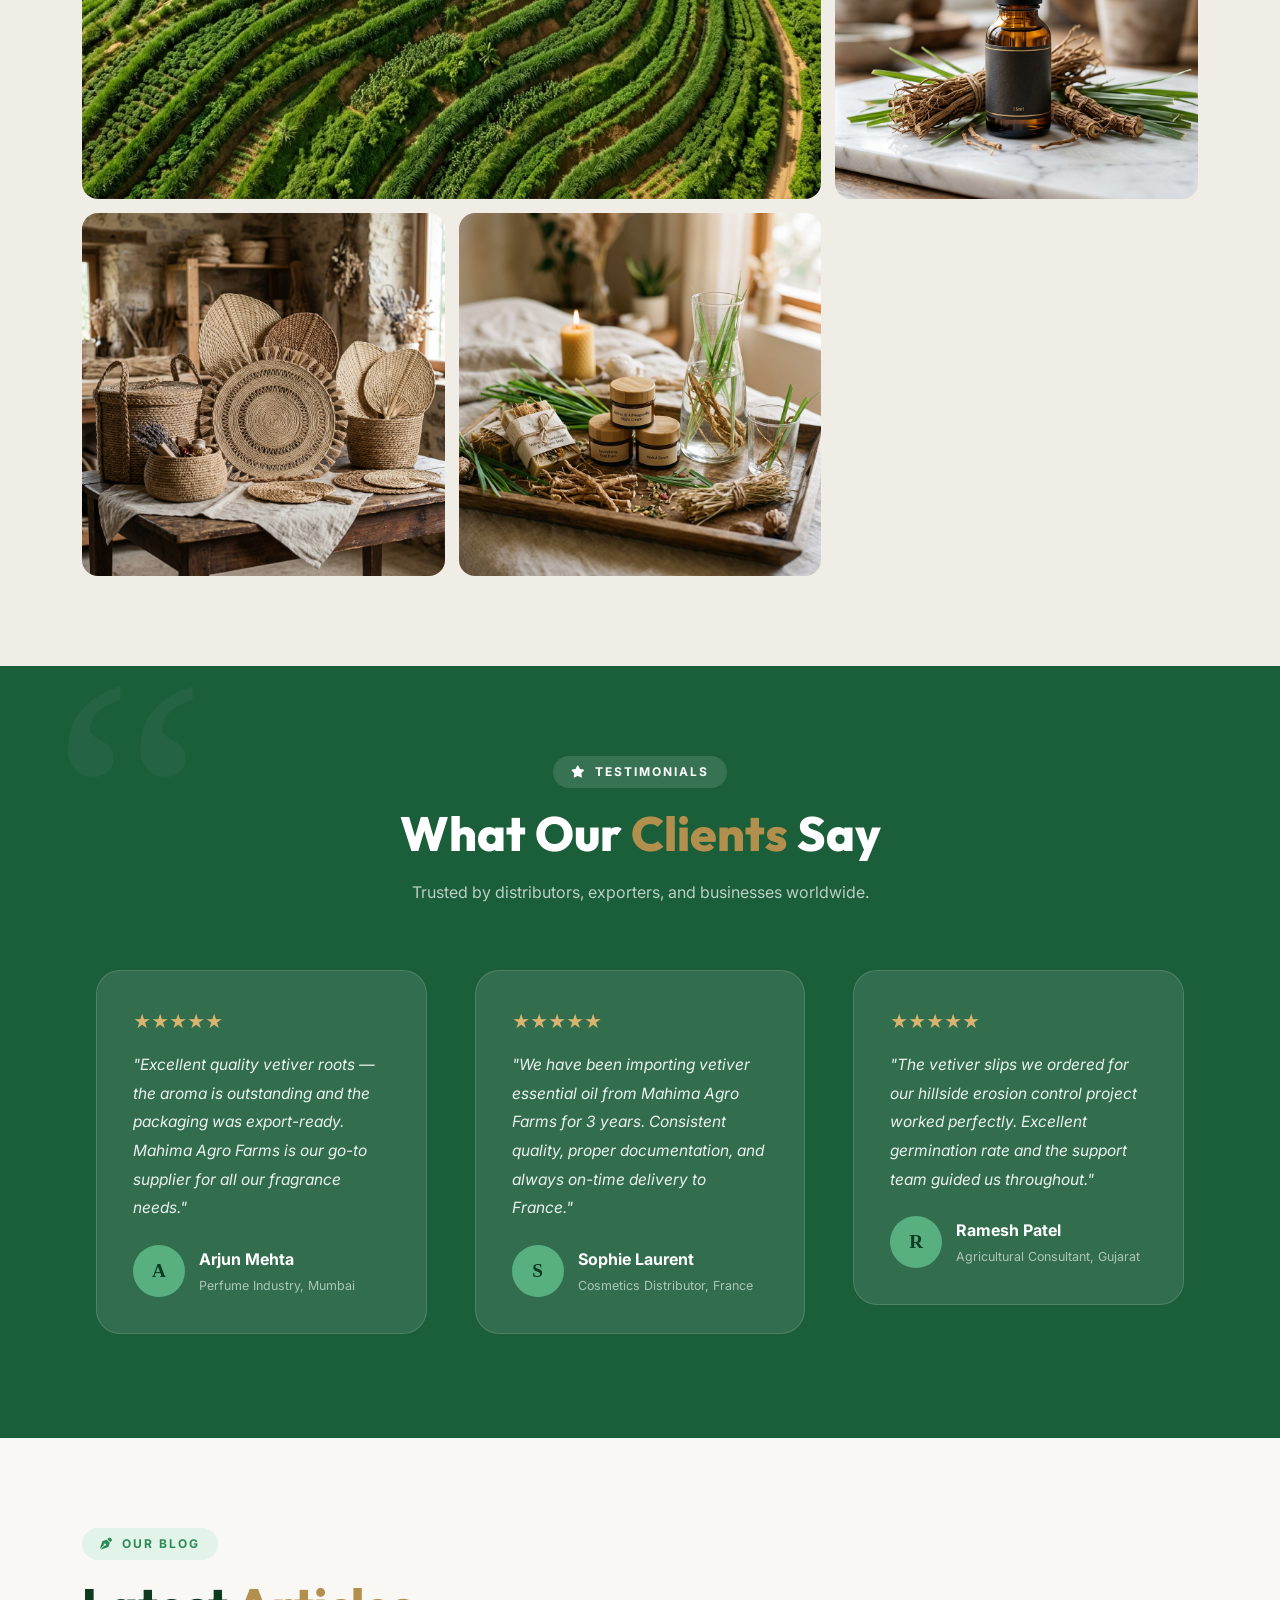
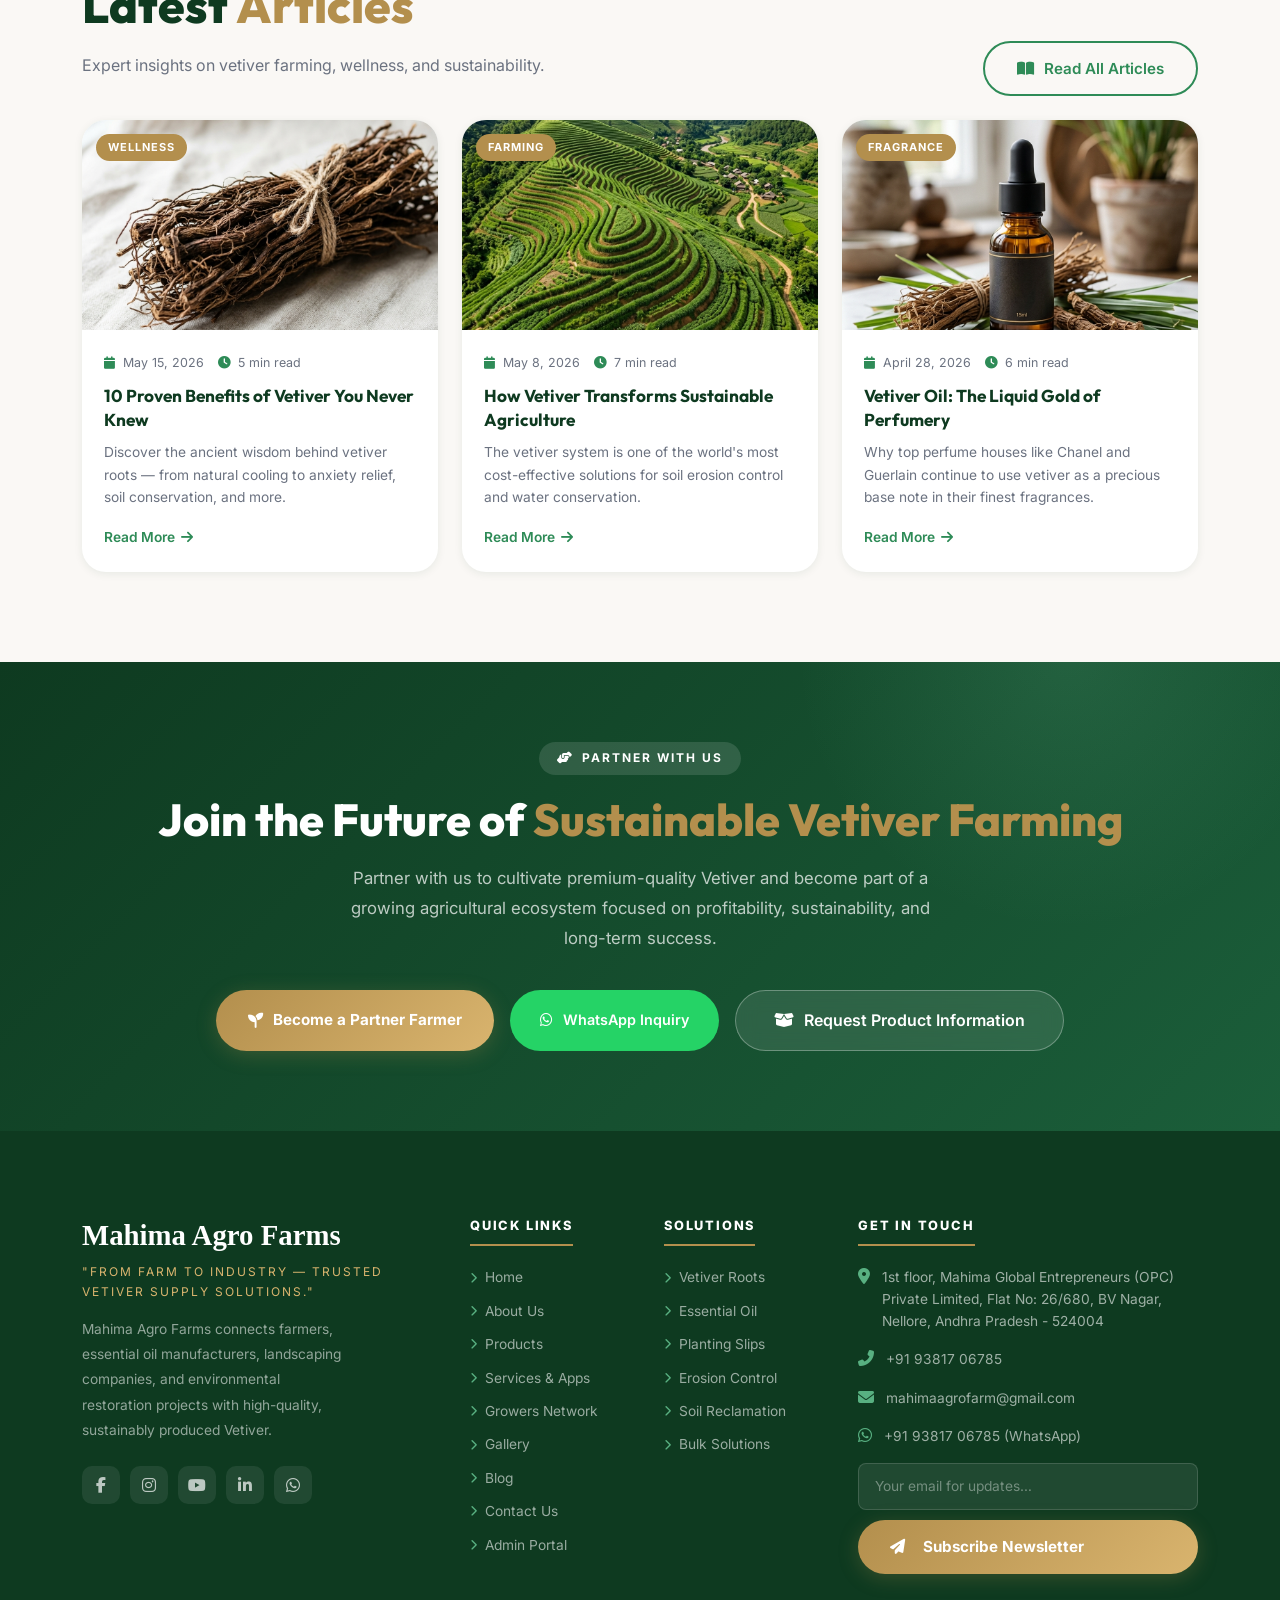
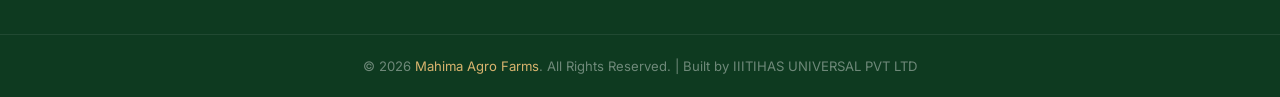
==== commit 0b7e8655: "Add Google site verification tag and comprehensive SEO/AEO/GEO tags across headers" ====
--- a/index.html
+++ b/index.html
@@ -4,13 +4,98 @@
 <meta charset="utf-8">
 <title>Mahima Agro Farms – India's Trusted Vetiver Cultivation & Supply Network</title>
 <meta name="viewport" content="width=device-width, initial-scale=1.0">
+<meta name="google-site-verification" content="Be-0m9ViL2fCjJJv4AKtLVnVhdVmcX80m7d5Nu3p8mY" />
+<meta name="robots" content="index, follow, max-image-preview:large, max-snippet:-1, max-video-preview:-1" />
+<link rel="canonical" href="https://mahimaagrofarms.com/" />
+
+<!-- Primary SEO Tags -->
 <meta name="description" content="Mahima Agro Farms is India's trusted Vetiver cultivation, procurement, and supply network, connecting farmers, exporters, manufacturers, and environmental projects.">
-<meta name="keywords" content="vetiver cultivation, supply network, procurement, farmer partnership, essential oil manufacturing, bulk supply, export network, soil conservation">
+<meta name="keywords" content="vetiver cultivation, supply network, procurement, farmer partnership, essential oil manufacturing, bulk supply, export network, soil conservation, Mahima Global Entrepreneurs">
+
+<!-- Local & GEO Tags -->
+<meta name="geo.region" content="IN-AP" />
+<meta name="geo.placename" content="Nellore" />
+<meta name="geo.position" content="14.4426;79.9865" />
+<meta name="ICBM" content="14.4426, 79.9865" />
+
+<!-- Open Graph / Facebook -->
+<meta property="og:type" content="website">
+<meta property="og:url" content="https://mahimaagrofarms.com/">
 <meta property="og:title" content="Mahima Agro Farms – Trusted Vetiver Cultivation & Sourcing Network">
 <meta property="og:description" content="Connecting growers, empowering buyers, and supplying quality-assured Vetiver products globally.">
-<meta property="og:type" content="website">
+<meta property="og:image" content="https://mahimaagrofarms.com/img/favicon.png">
+<meta property="og:image:width" content="500">
+<meta property="og:image:height" content="500">
+<meta property="og:site_name" content="Mahima Agro Farms">
+
+<!-- Twitter Card -->
+<meta name="twitter:card" content="summary_large_image">
+<meta name="twitter:url" content="https://mahimaagrofarms.com/">
+<meta name="twitter:title" content="Mahima Agro Farms – India's Trusted Vetiver Cultivation & Supply Network">
+<meta name="twitter:description" content="Mahima Agro Farms is India's trusted Vetiver cultivation, procurement, and supply network, connecting growers, exporters, and environmental projects.">
+<meta name="twitter:image" content="https://mahimaagrofarms.com/img/favicon.png">
+
 <link rel="icon" type="image/png" href="img/favicon.png">
 <link rel="shortcut icon" href="img/favicon.ico">
+
+<!-- Structured Data JSON-LD for Search Engines & AI Assistants (GEO/AEO/SEO) -->
+<script type="application/ld+json">
+{
+  "@context": "https://schema.org",
+  "@type": "Organization",
+  "name": "Mahima Global Entrepreneurs (OPC) Private Limited",
+  "alternateName": "Mahima Agro Farms",
+  "url": "https://mahimaagrofarms.com",
+  "logo": "https://mahimaagrofarms.com/img/favicon.png",
+  "contactPoint": {
+    "@type": "ContactPoint",
+    "telephone": "+91-9381706785",
+    "contactType": "sales",
+    "areaServed": "IN",
+    "availableLanguage": ["en", "tel", "hi"]
+  },
+  "address": {
+    "@type": "PostalAddress",
+    "streetAddress": "1st Floor, Flat No: 26/680, BV Nagar",
+    "addressLocality": "Nellore",
+    "addressRegion": "Andhra Pradesh",
+    "postalCode": "524004",
+    "addressCountry": "IN"
+  }
+}
+</script>
+<script type="application/ld+json">
+{
+  "@context": "https://schema.org",
+  "@type": "FAQPage",
+  "mainEntity": [
+    {
+      "@type": "Question",
+      "name": "What is Mahima Agro Farms?",
+      "acceptedAnswer": {
+        "@type": "Answer",
+        "text": "Mahima Agro Farms (Mahima Global Entrepreneurs OPC Pvt Ltd) is India's leading Vetiver cultivation, procurement, and supply network, connecting growers, exporters, and environmental projects."
+      }
+    },
+    {
+      "@type": "Question",
+      "name": "Where is Mahima Agro Farms located?",
+      "acceptedAnswer": {
+        "@type": "Answer",
+        "text": "Our primary location is at 1st Floor, Flat No: 26/680, BV Nagar, Nellore, Andhra Pradesh - 524004, India."
+      }
+    },
+    {
+      "@type": "Question",
+      "name": "What products does Mahima Agro Farms offer?",
+      "acceptedAnswer": {
+        "@type": "Answer",
+        "text": "We offer organic Vetiver grass slips, dried Vetiver roots, pure Vetiver essential oil, Vetiver powder, and eco-friendly handicrafts like mats and fans."
+      }
+    }
+  ]
+}
+</script>
 
 <!-- Google Fonts -->
 <link rel="preconnect" href="https://fonts.googleapis.com">
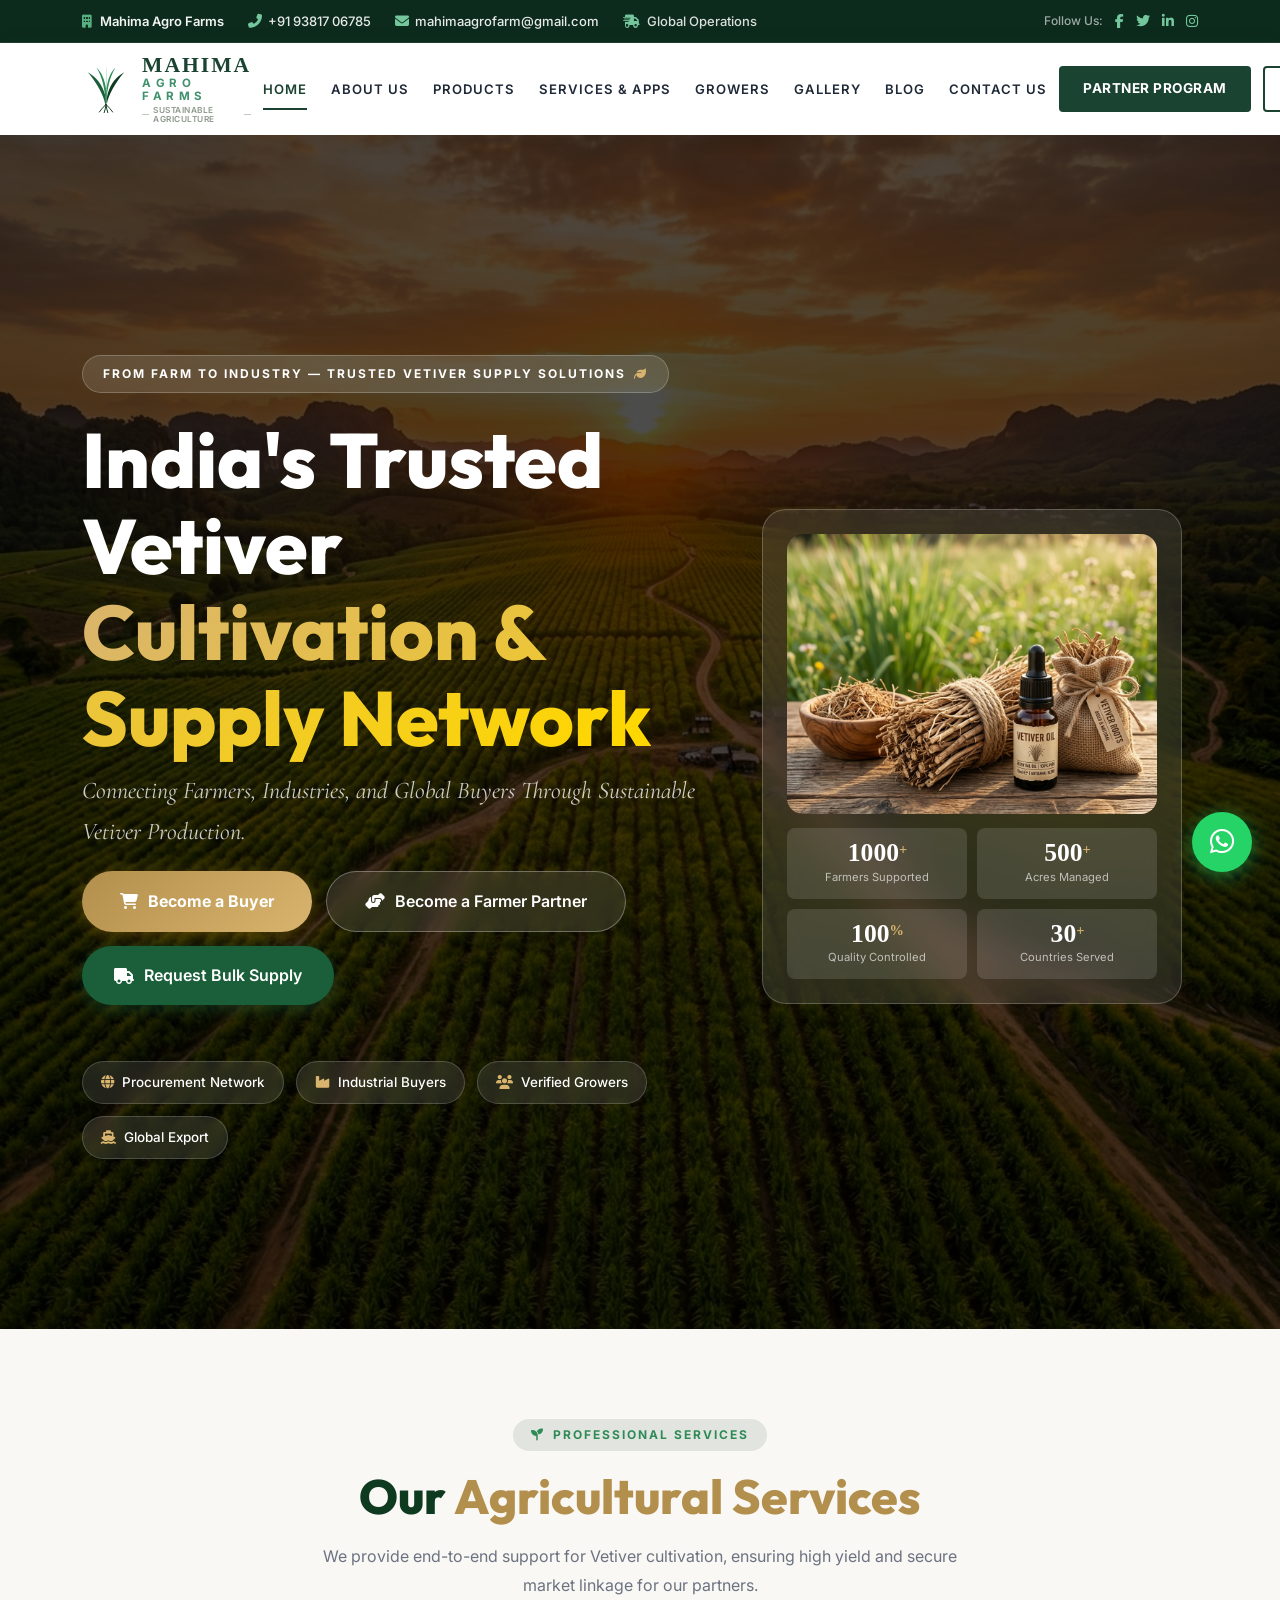
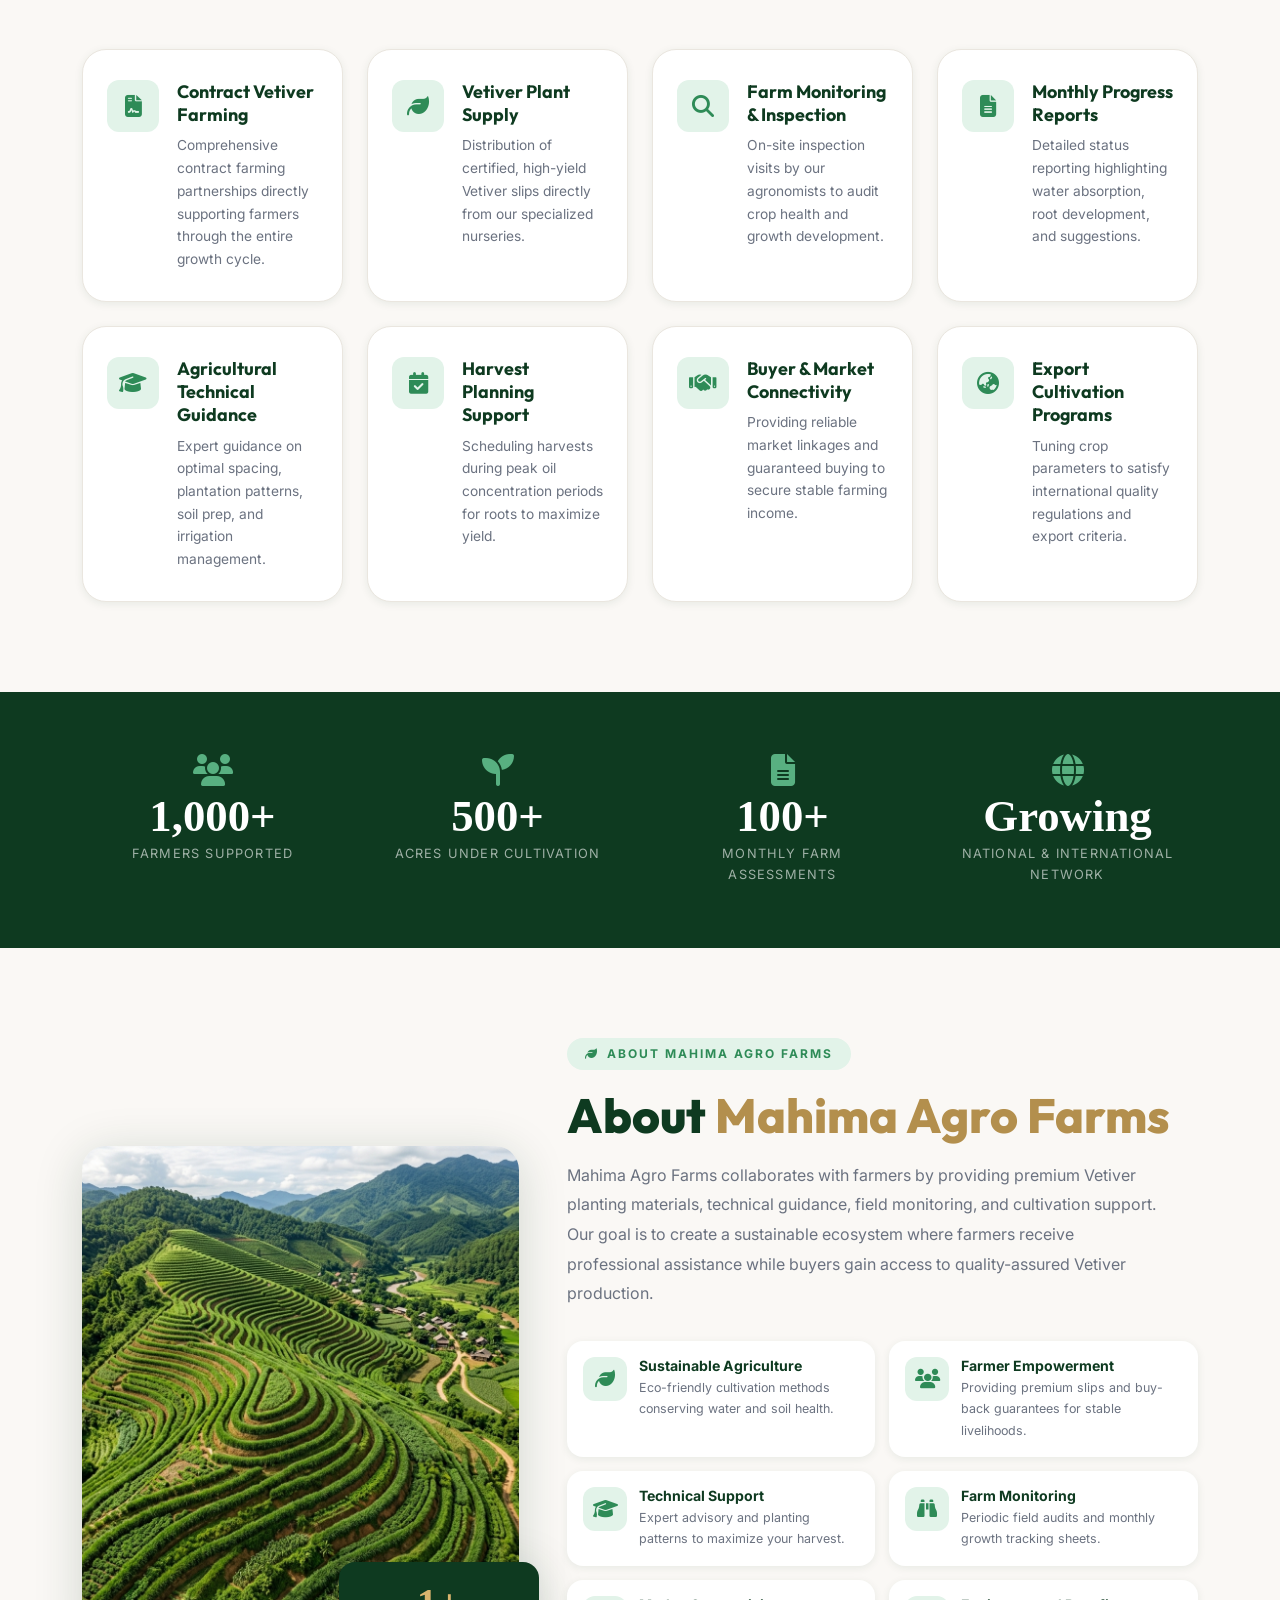
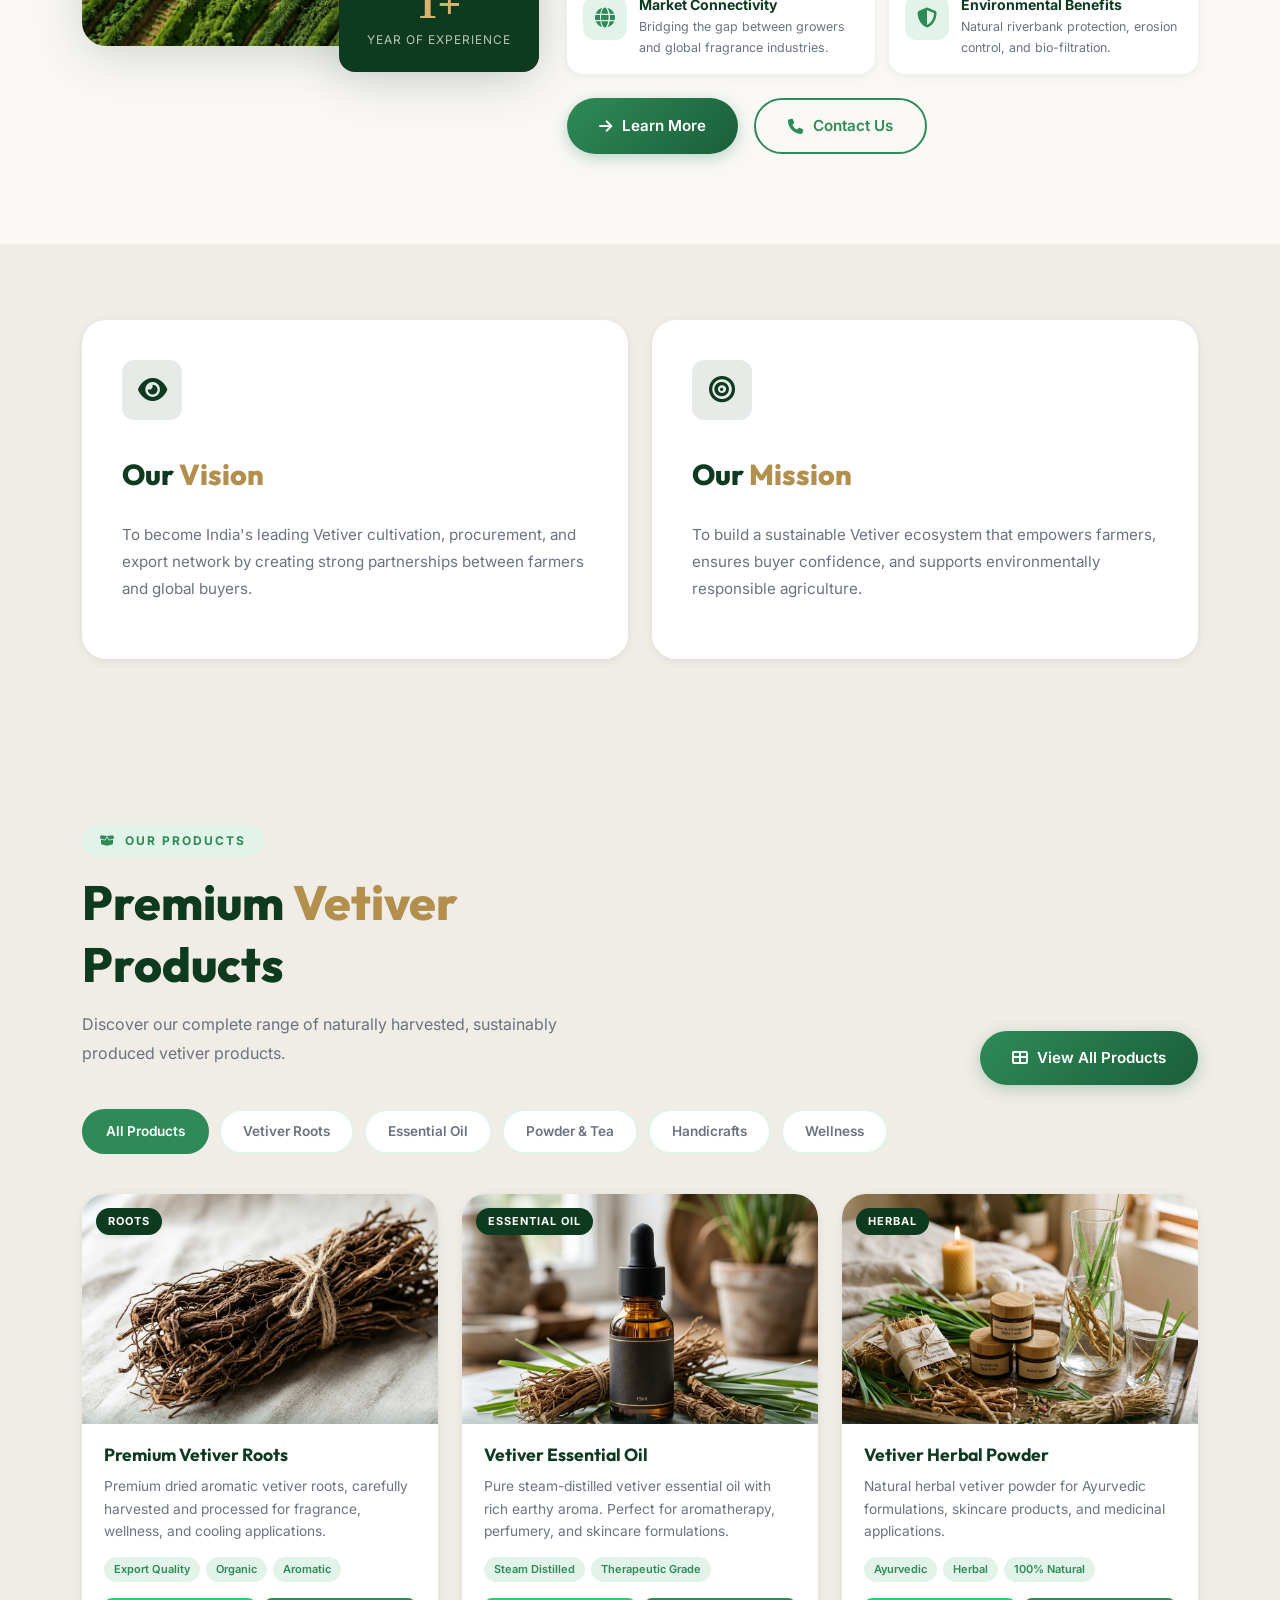
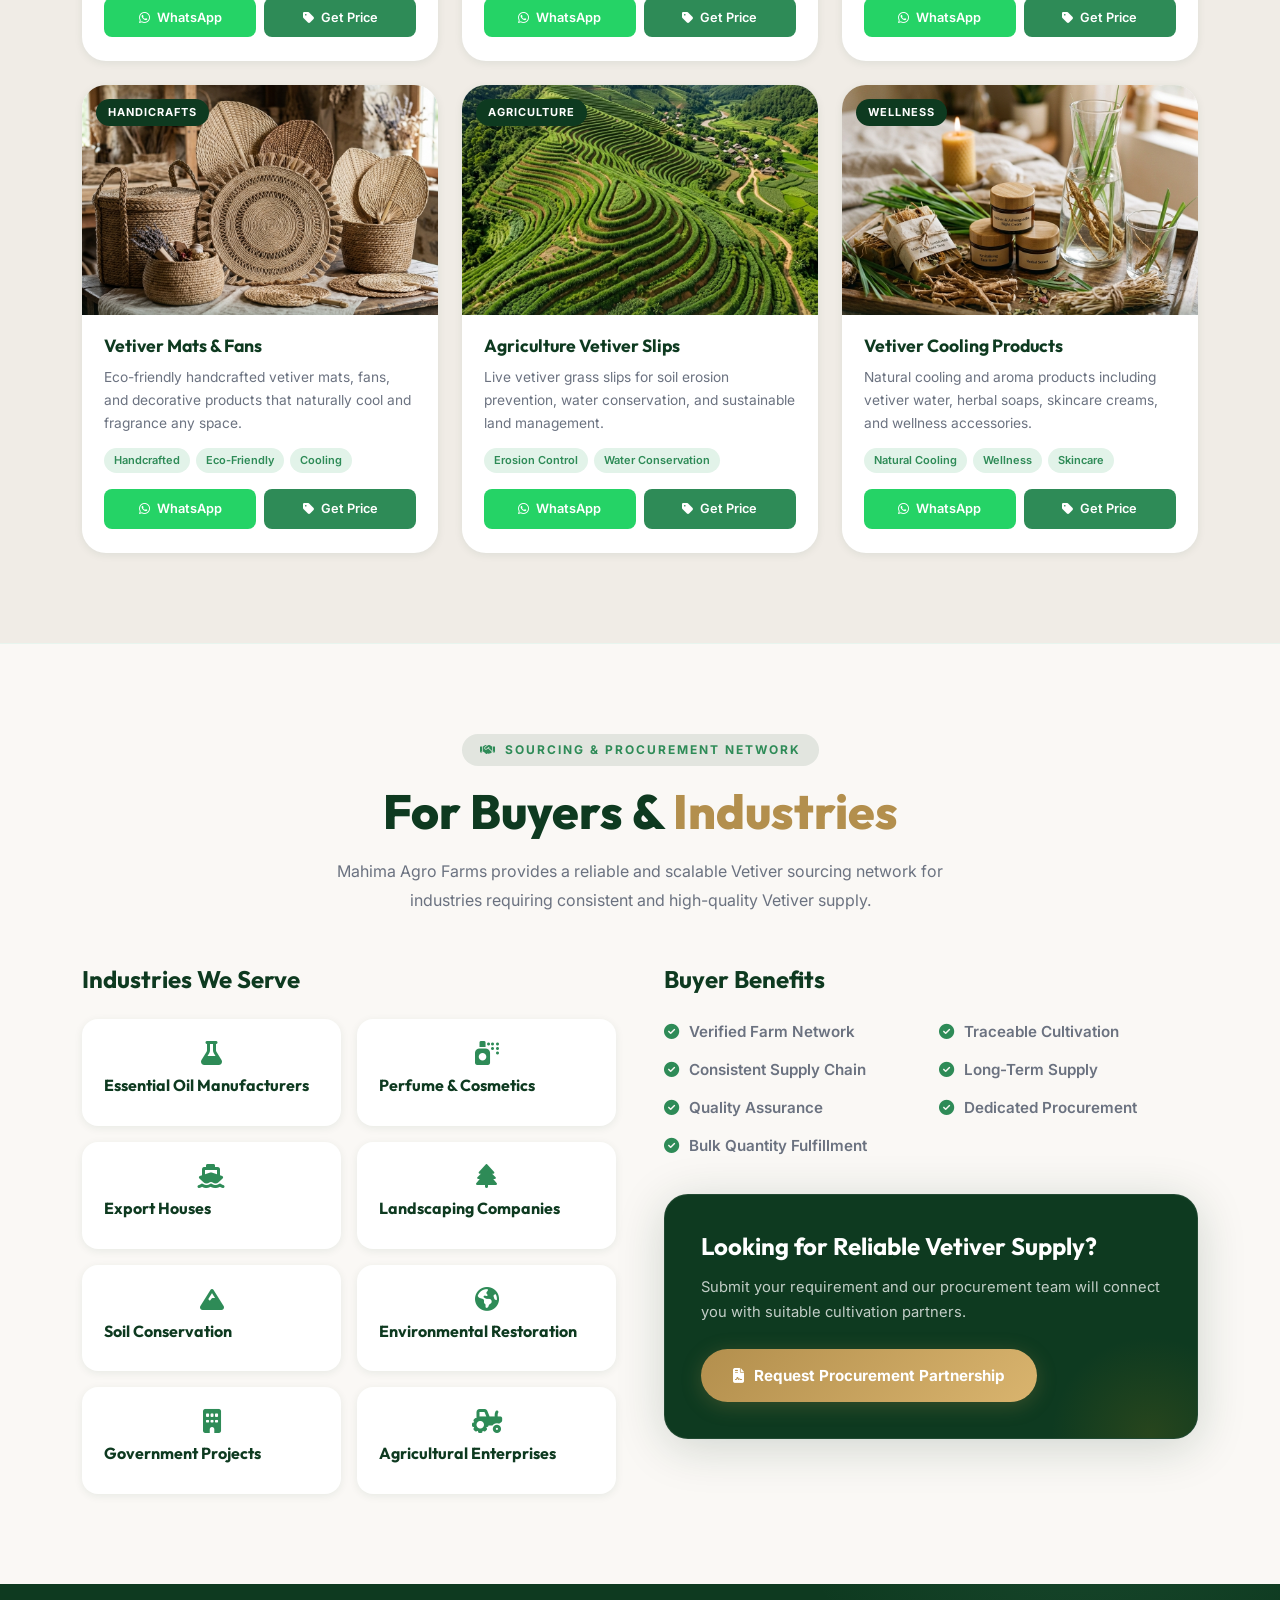
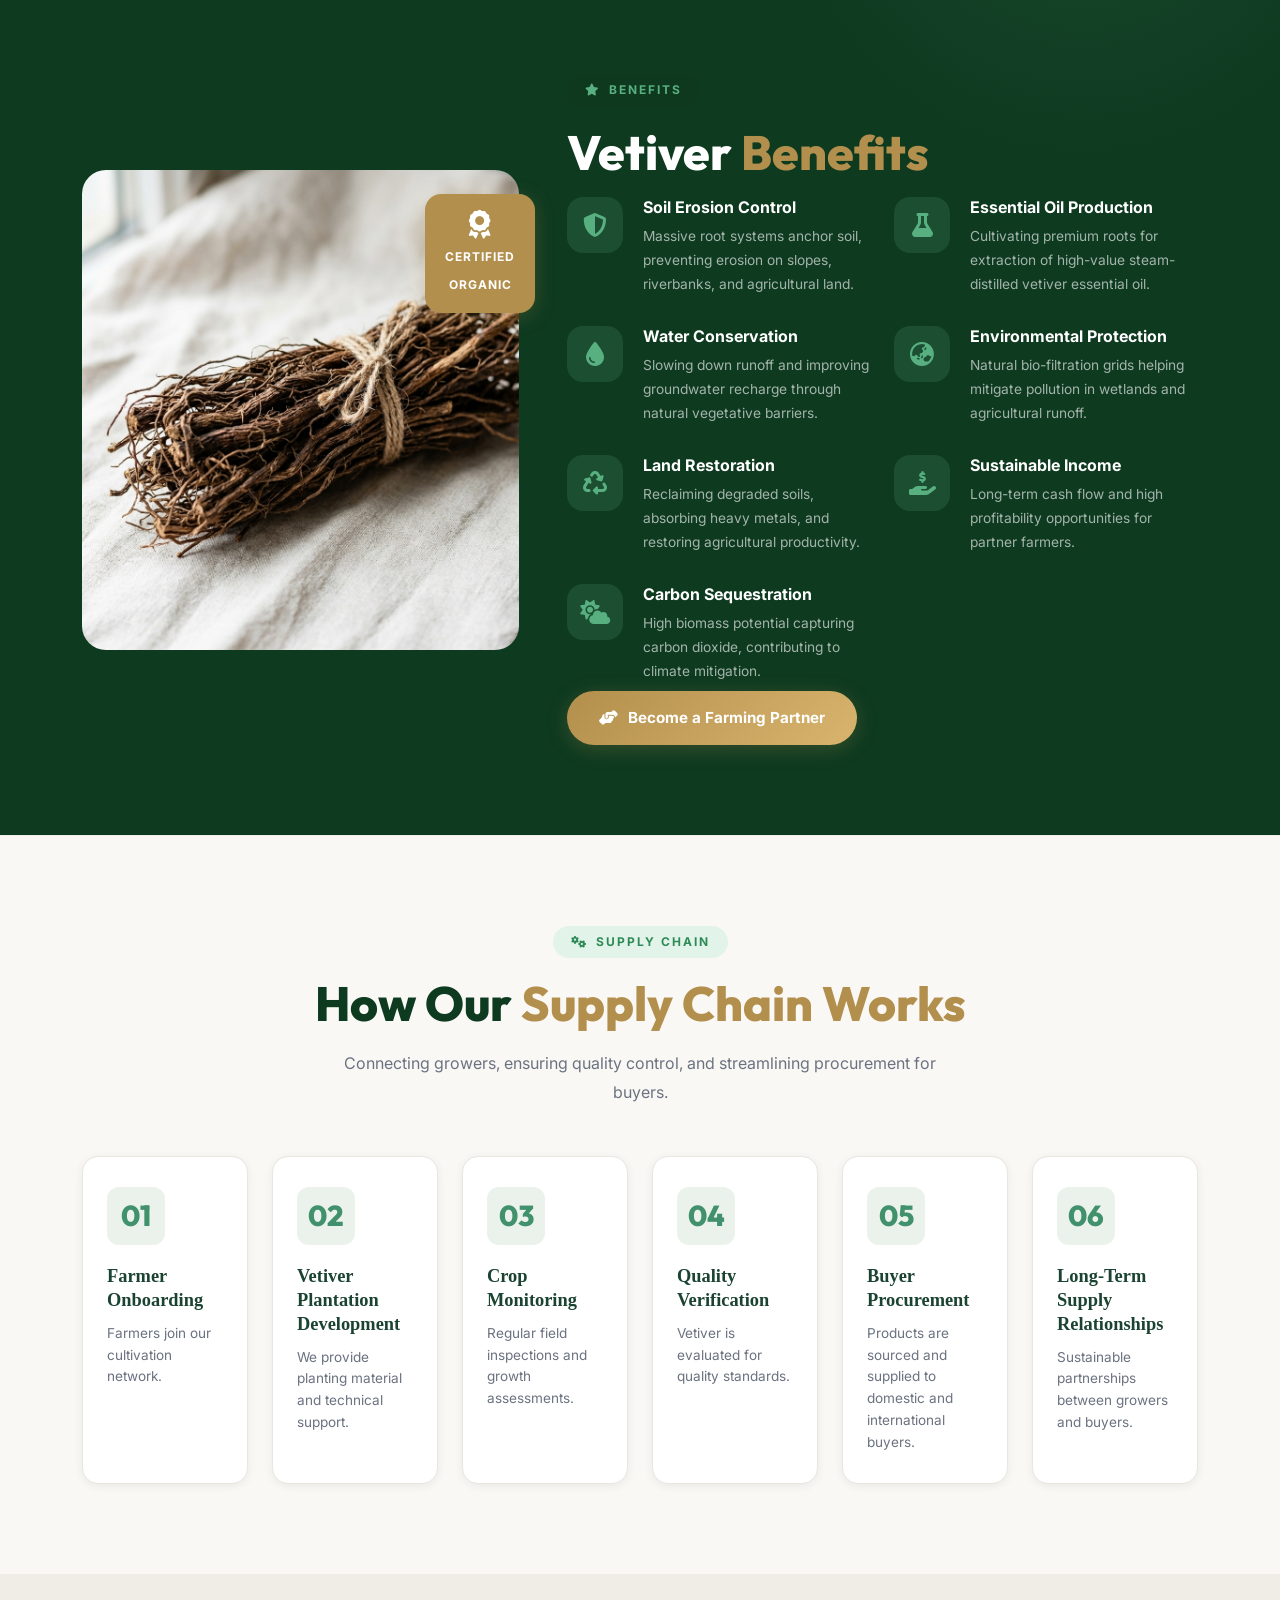
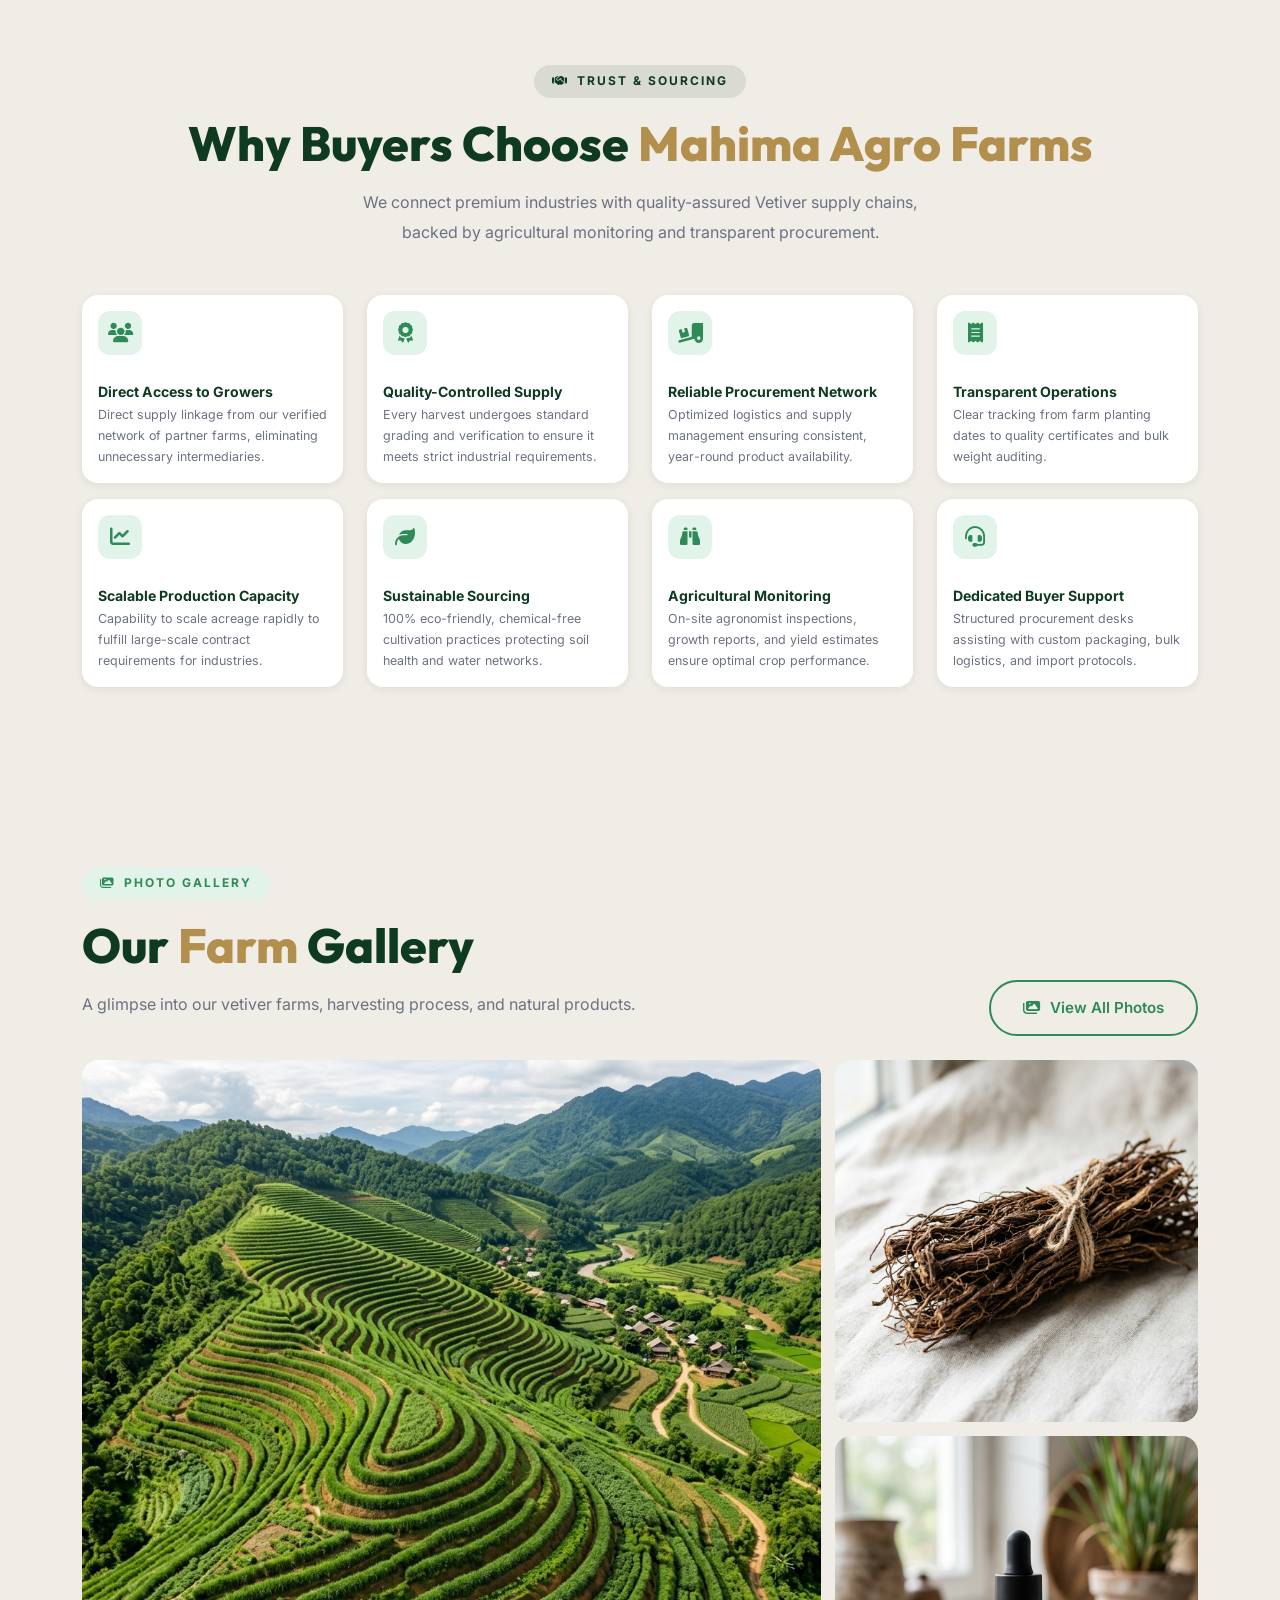
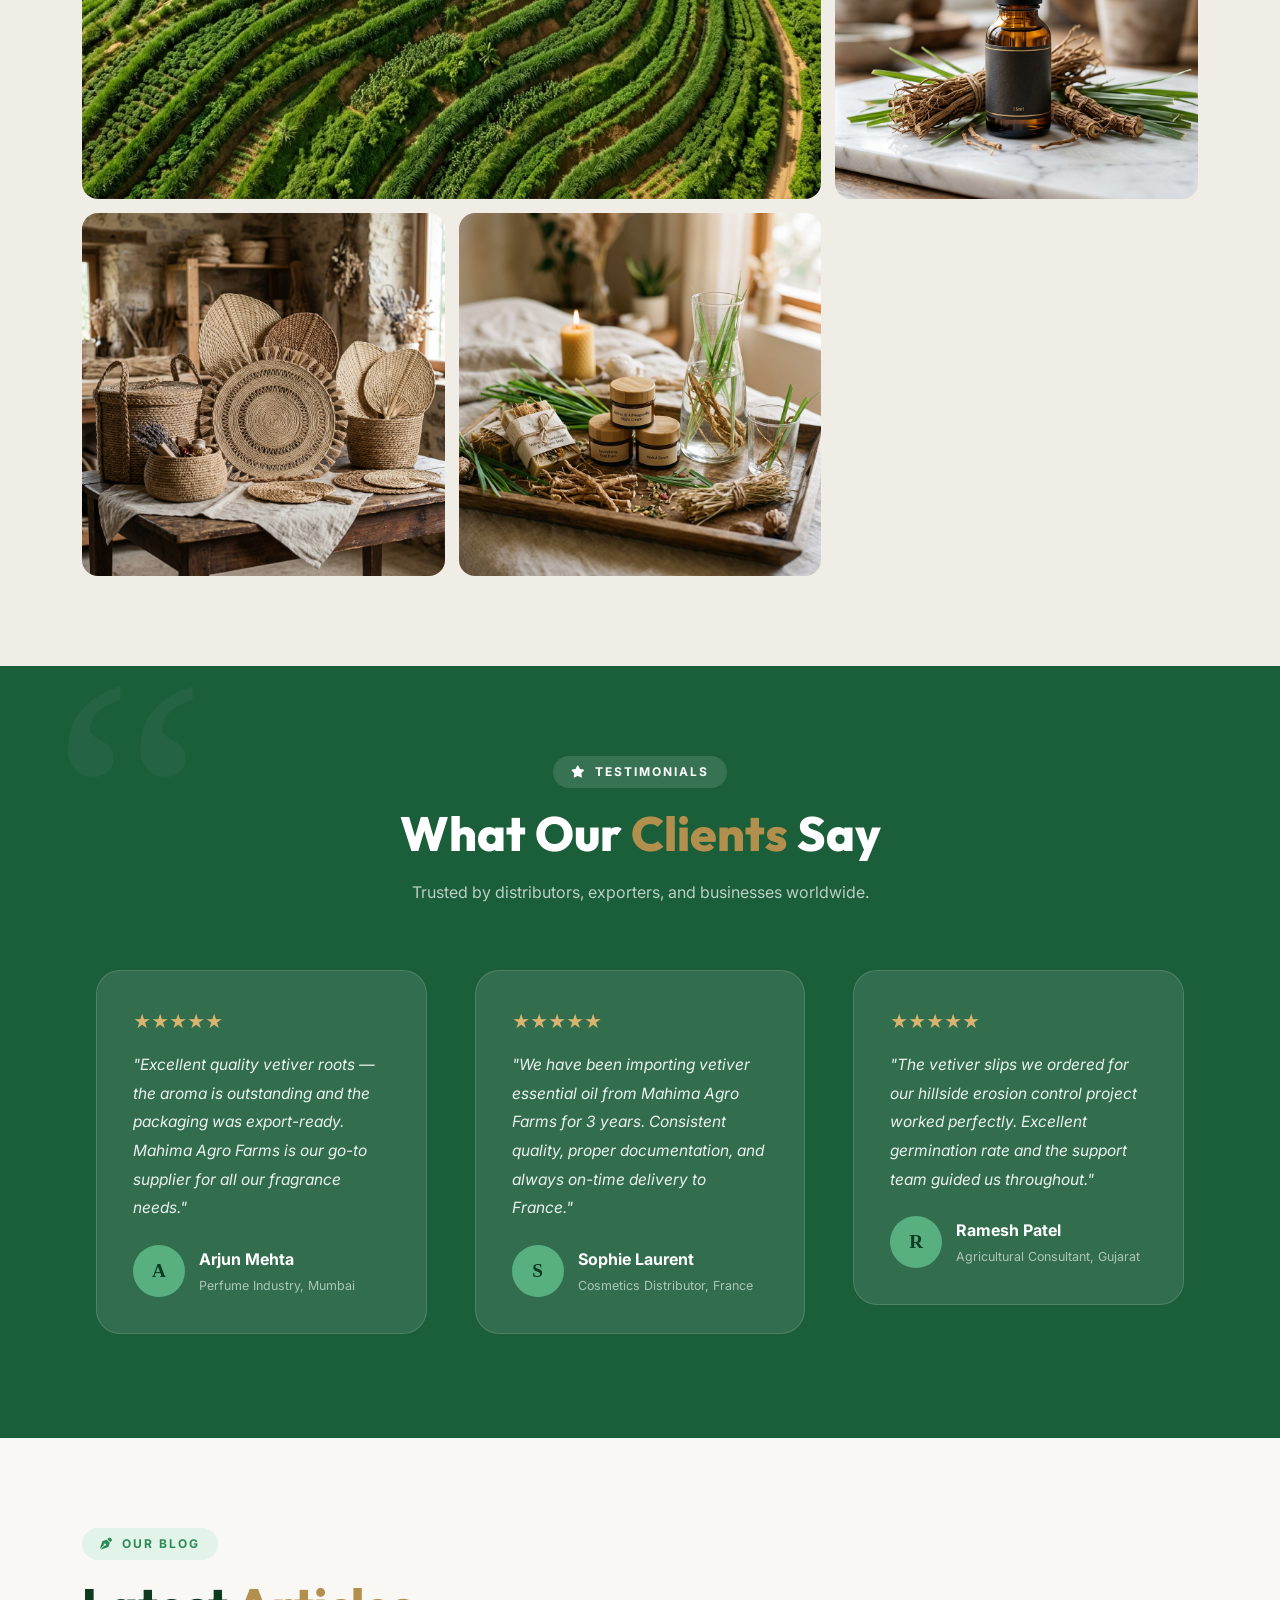
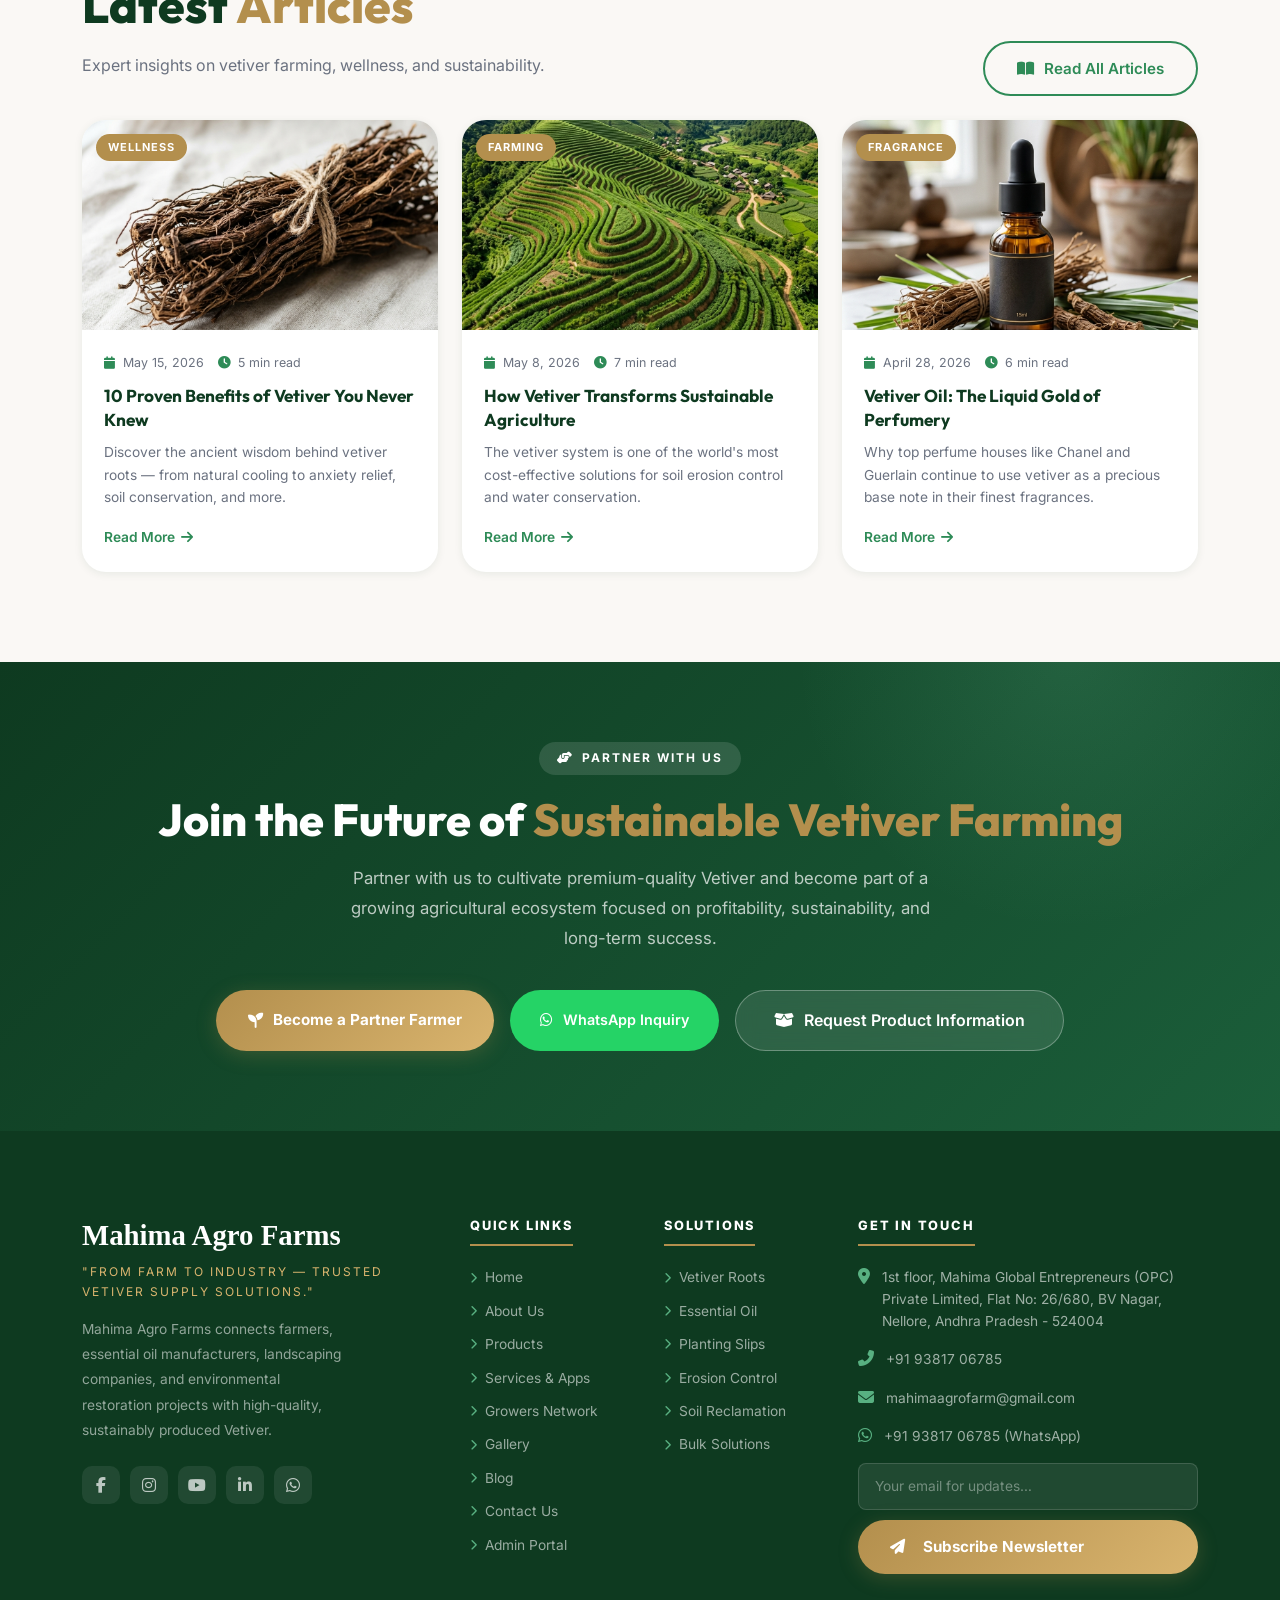
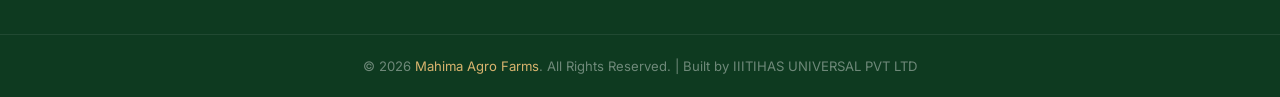
==== commit e1484e4d: "Create additional standard favicon directories and configure root-relative /favicon.png paths" ====
--- a/index.html
+++ b/index.html
@@ -35,8 +35,8 @@
 <meta name="twitter:description" content="Mahima Agro Farms is India's trusted Vetiver cultivation, procurement, and supply network, connecting growers, exporters, and environmental projects.">
 <meta name="twitter:image" content="https://mahimaagrofarms.com/img/favicon.png">
 
-<link rel="icon" type="image/png" href="img/favicon.png">
-<link rel="shortcut icon" href="img/favicon.ico">
+<link rel="icon" type="image/png" href="/favicon.png">
+<link rel="shortcut icon" href="/favicon.ico">
 
 <!-- Structured Data JSON-LD for Search Engines & AI Assistants (GEO/AEO/SEO) -->
 <script type="application/ld+json">
